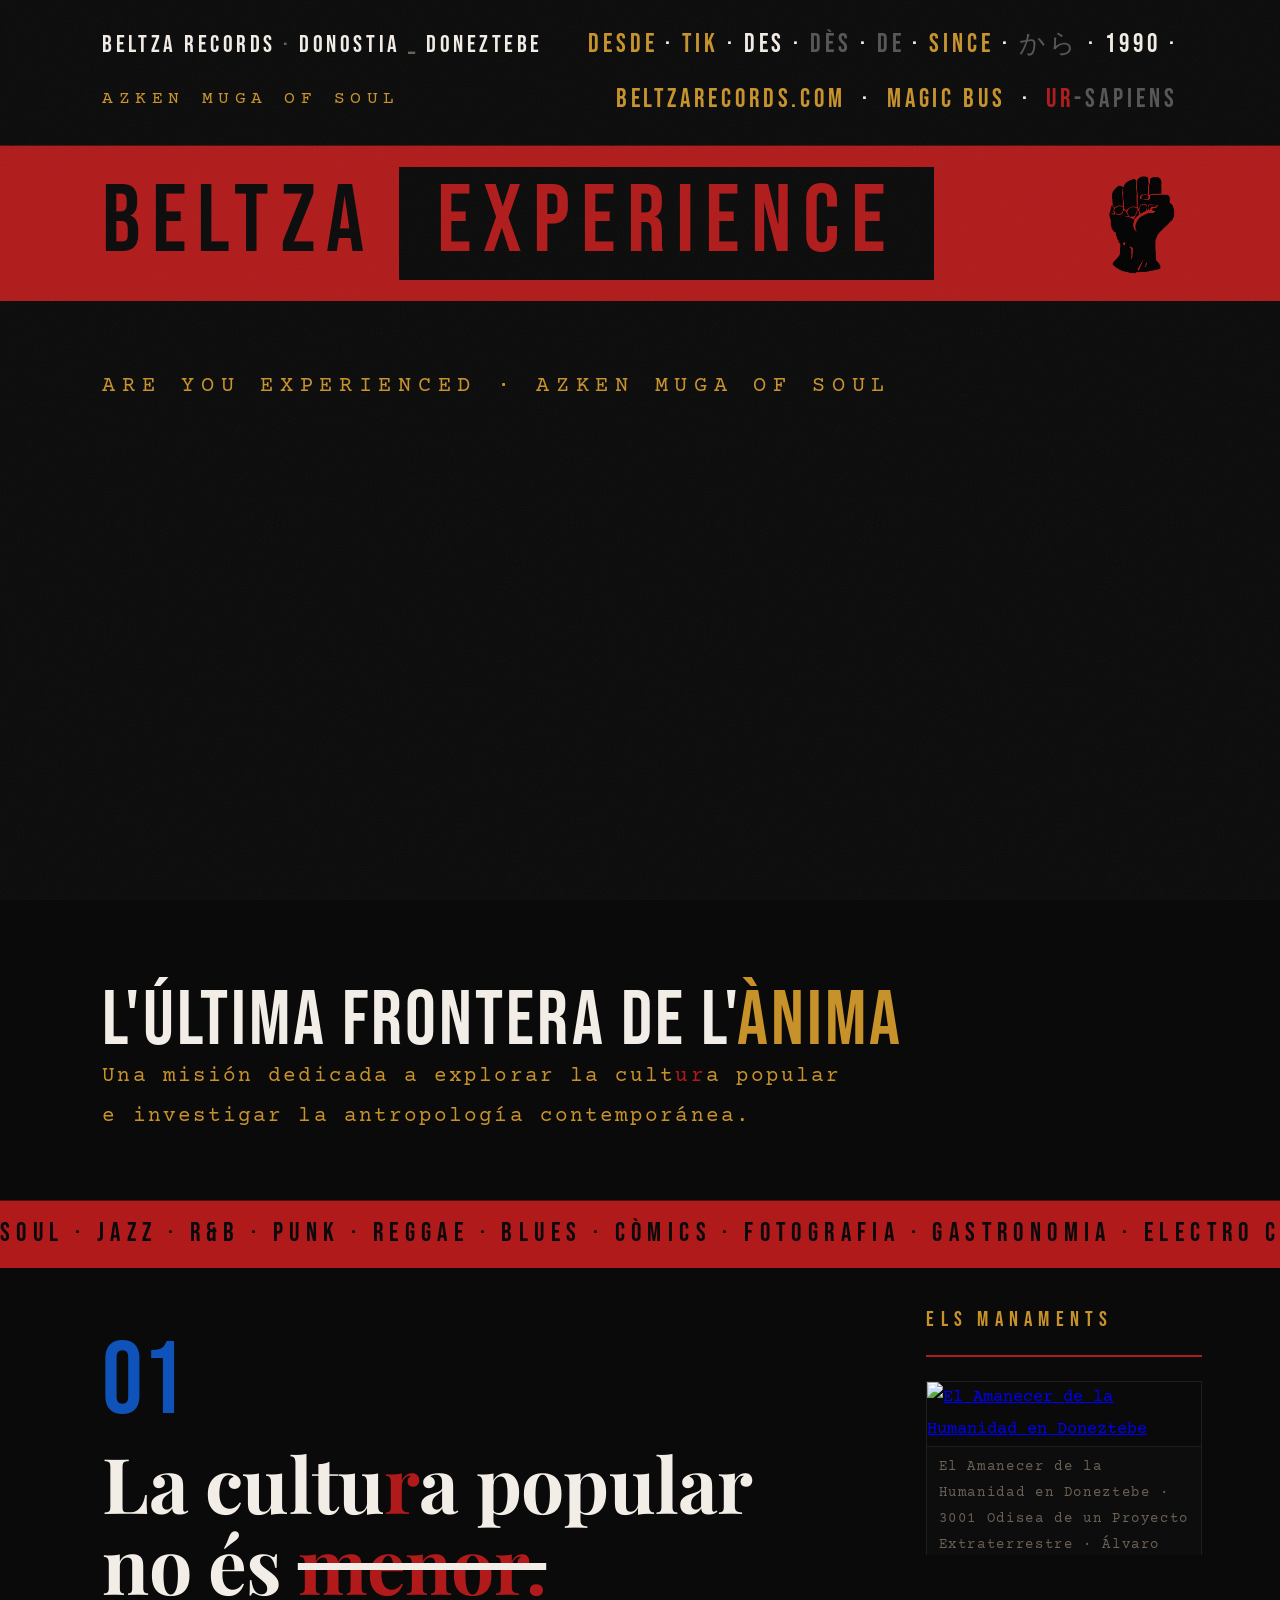
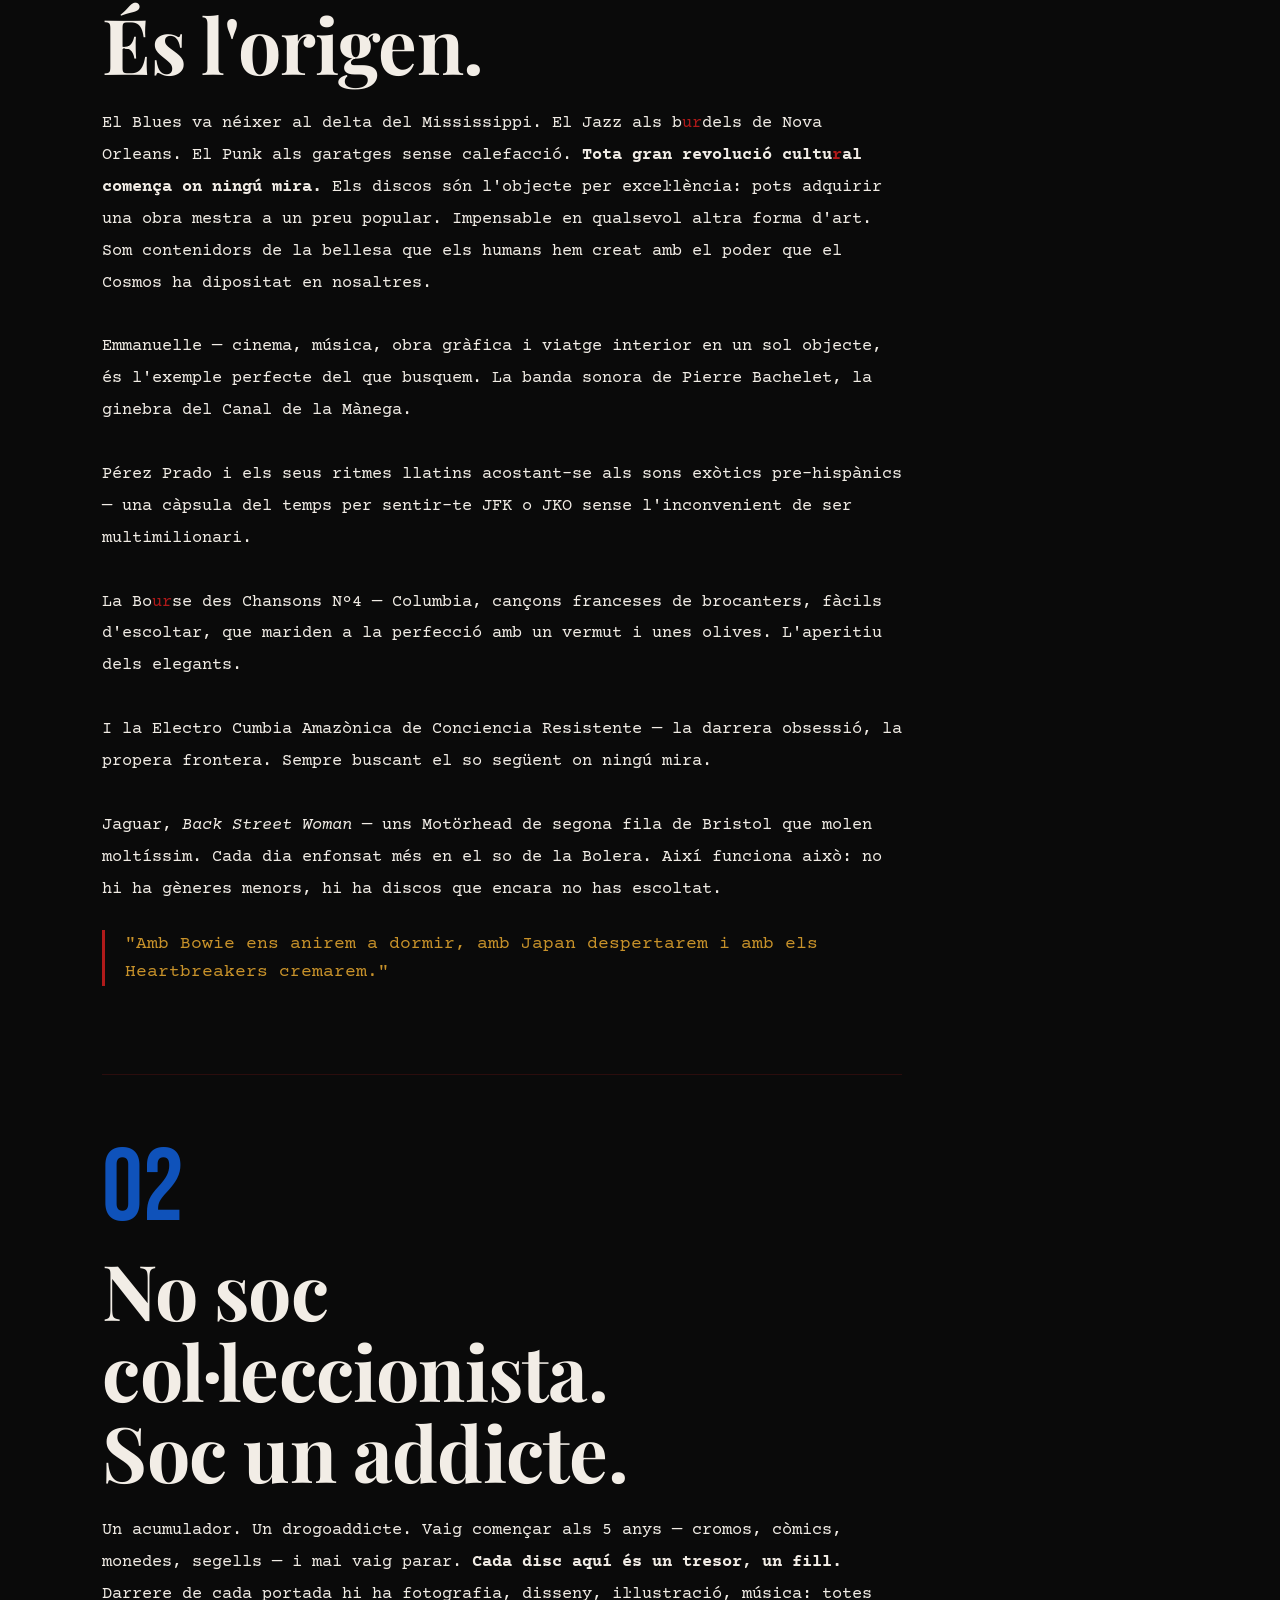
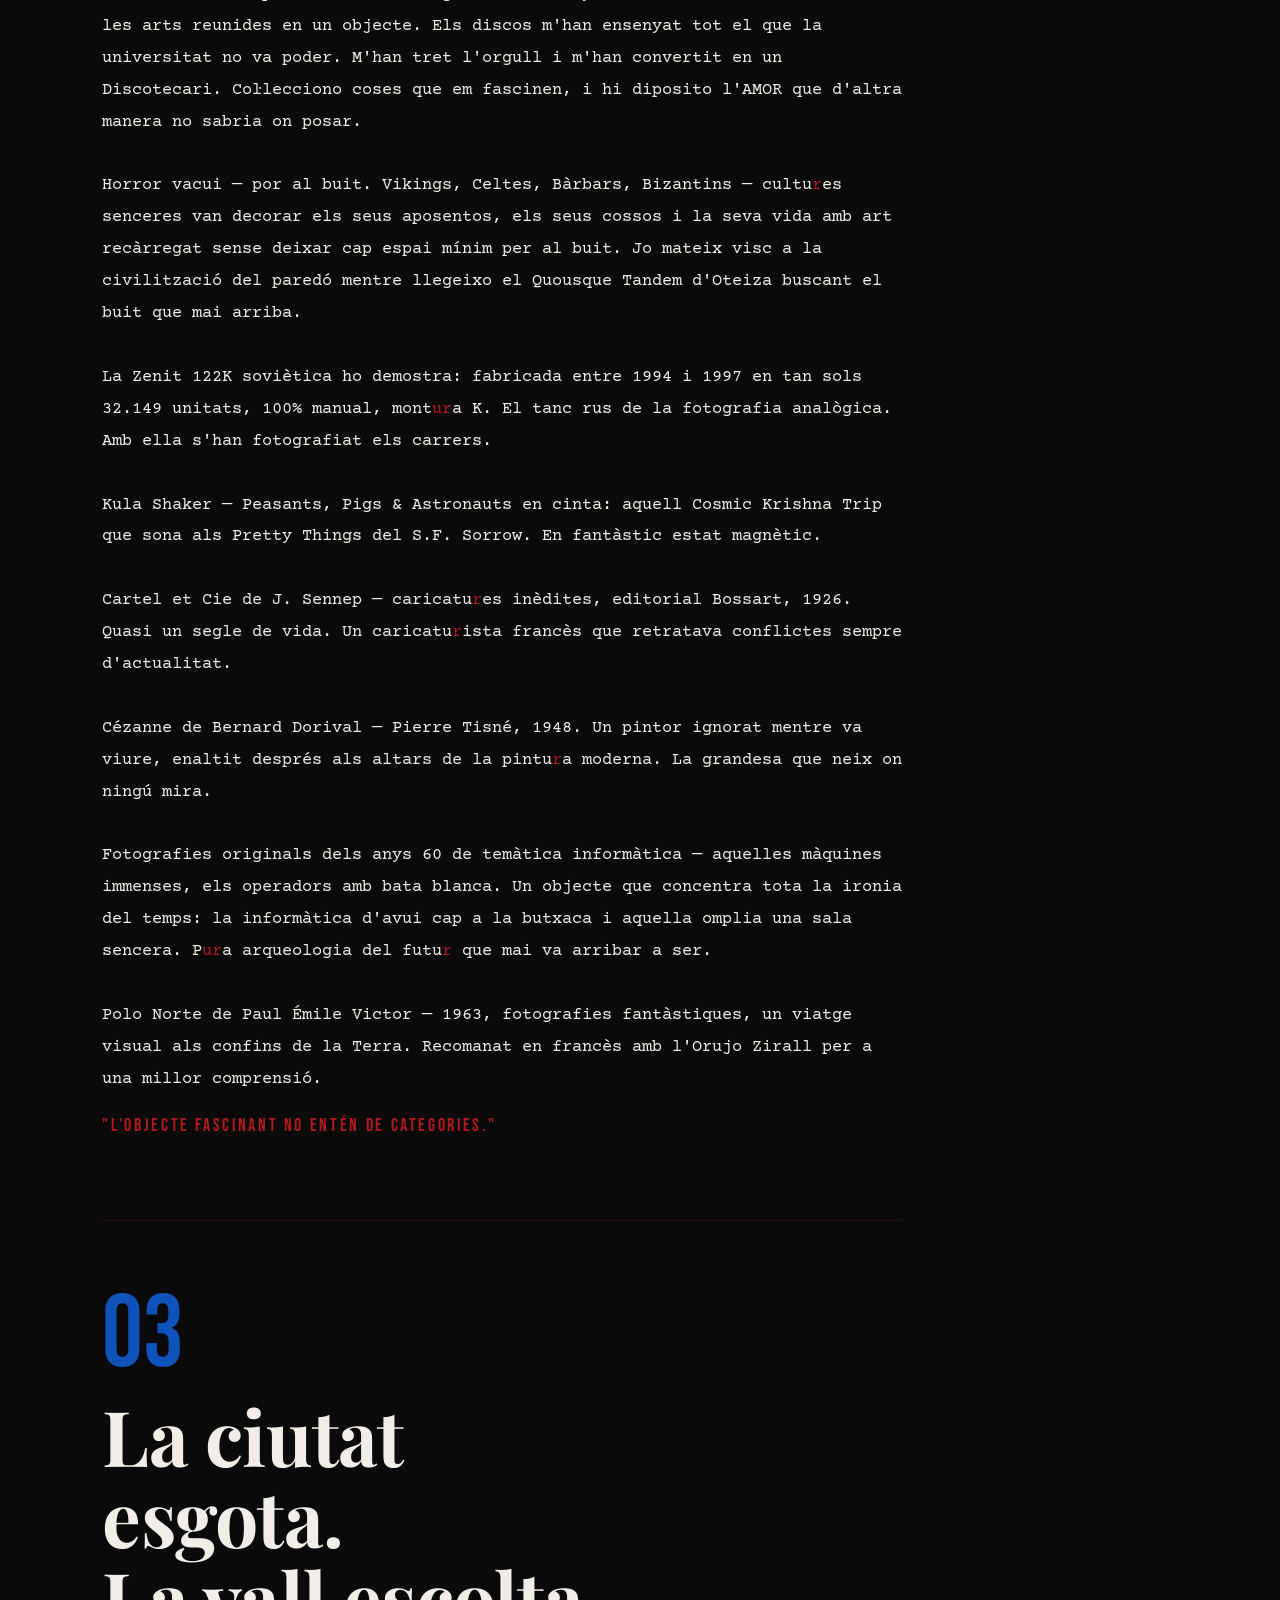
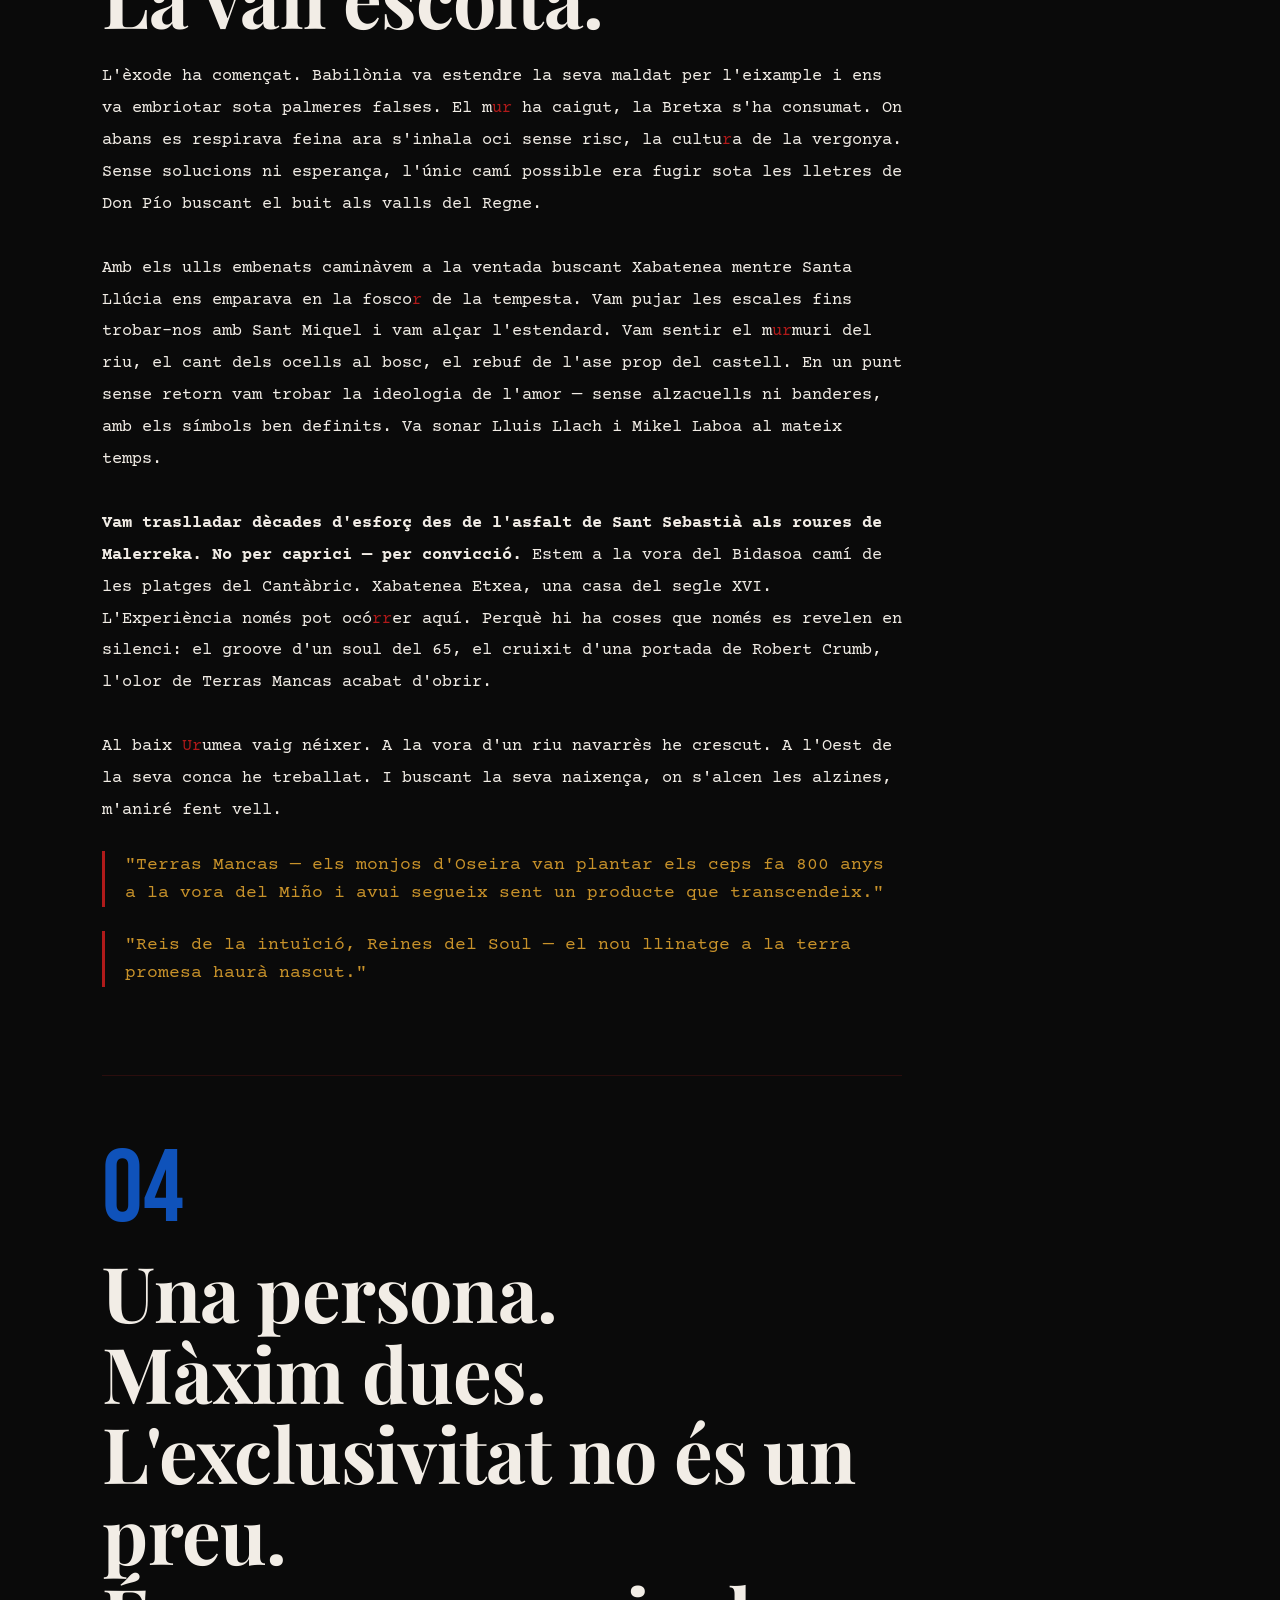
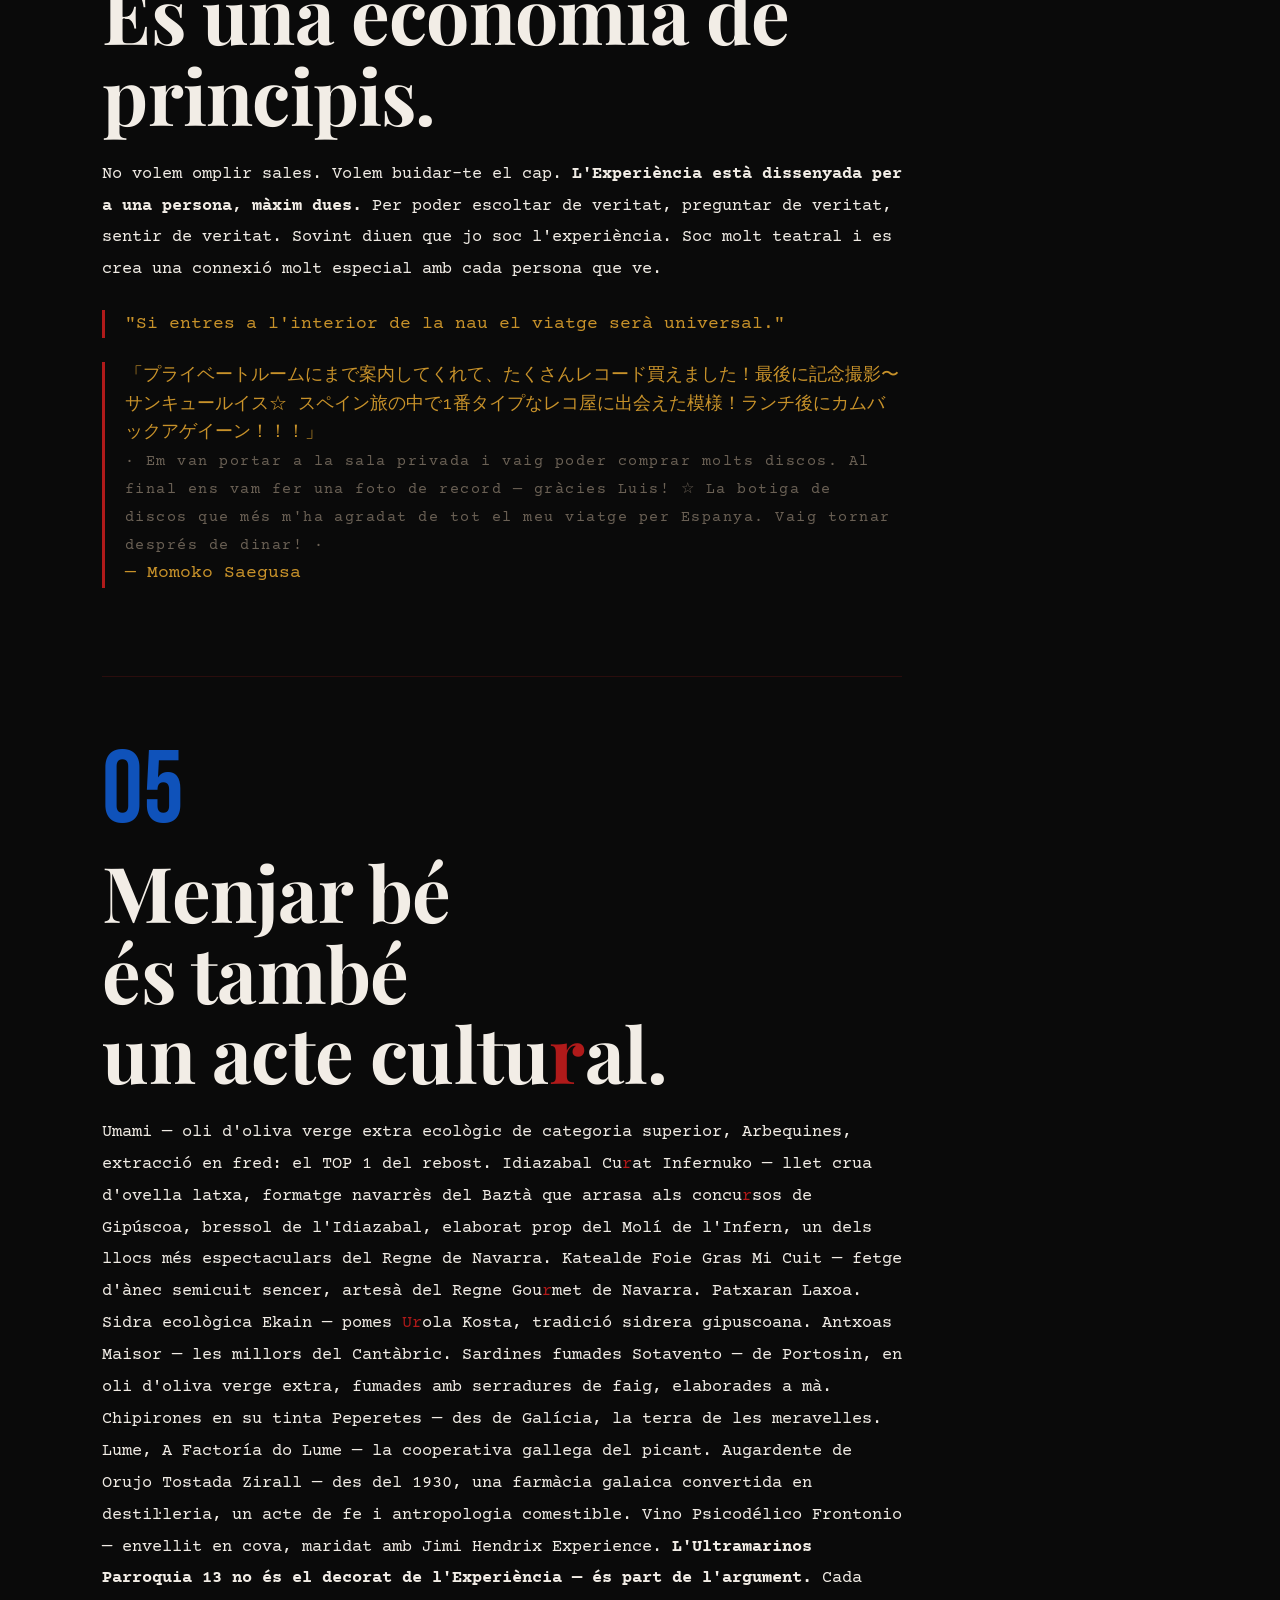
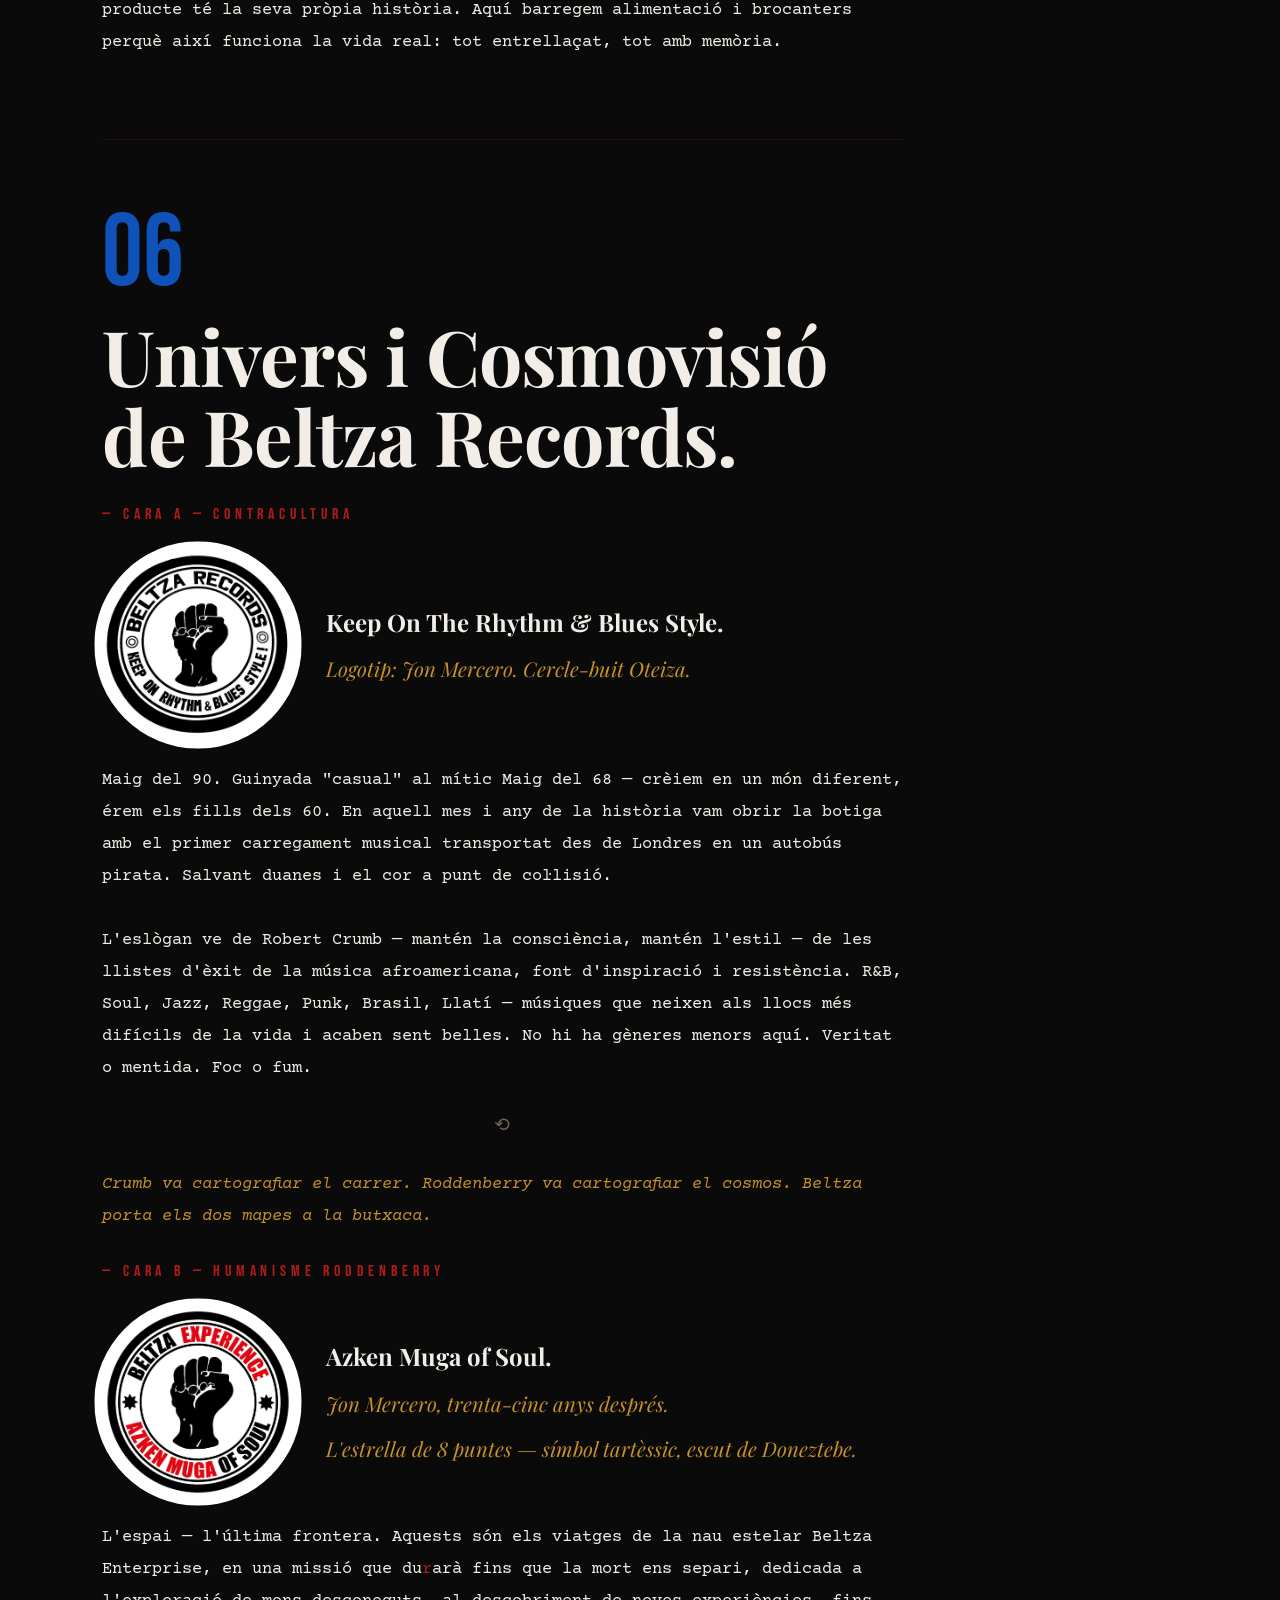
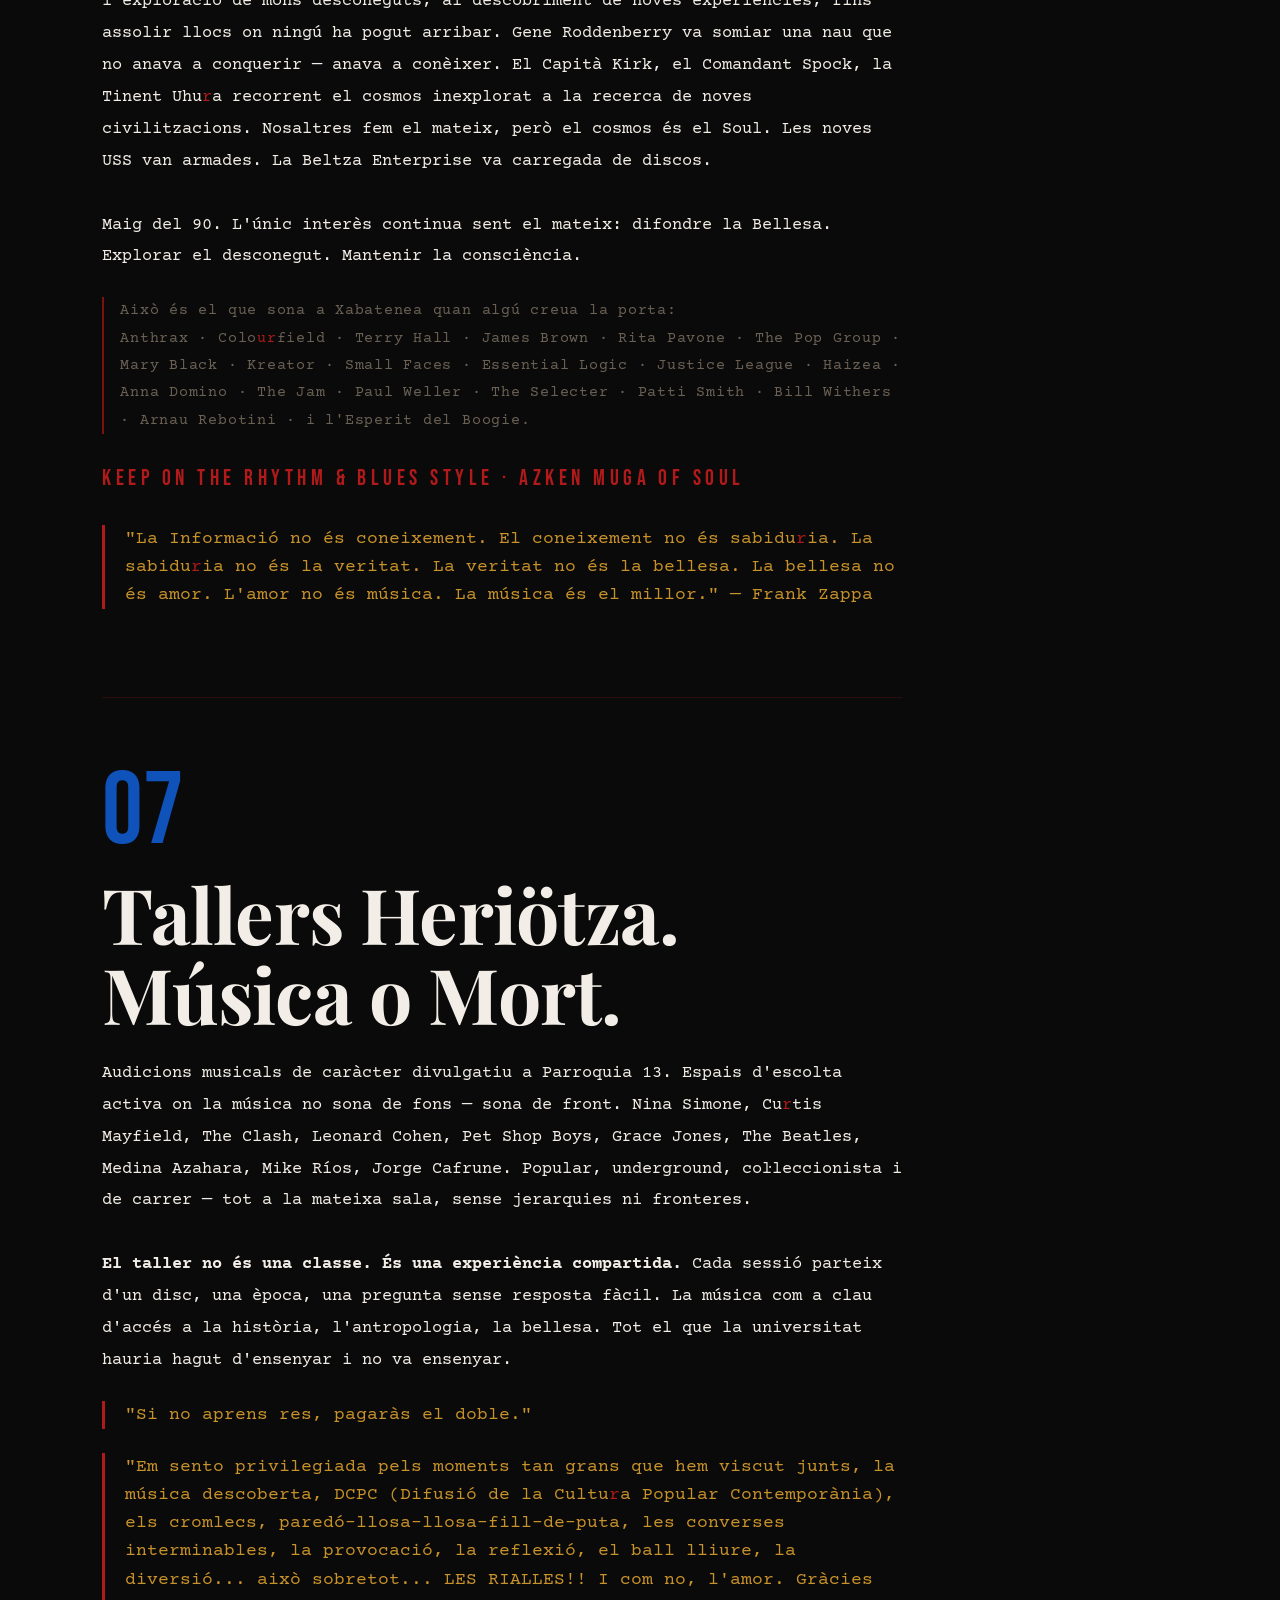
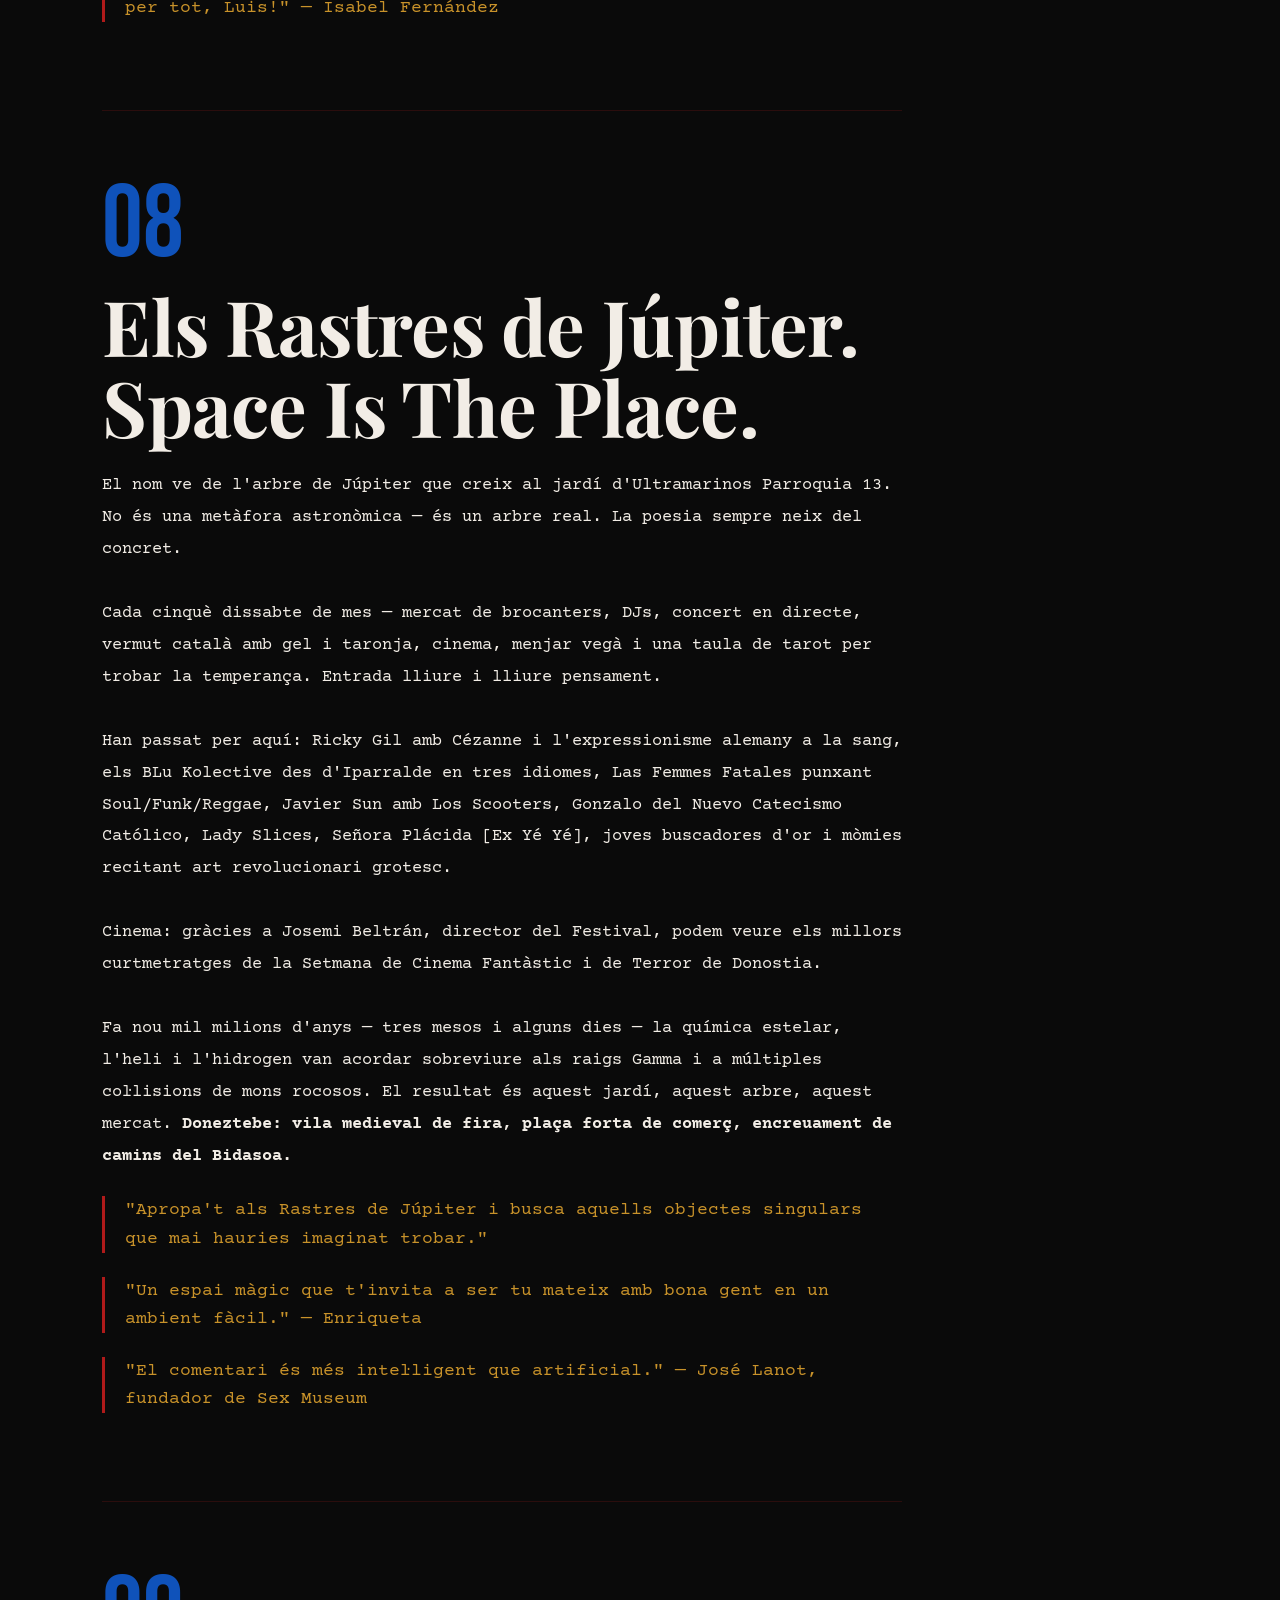
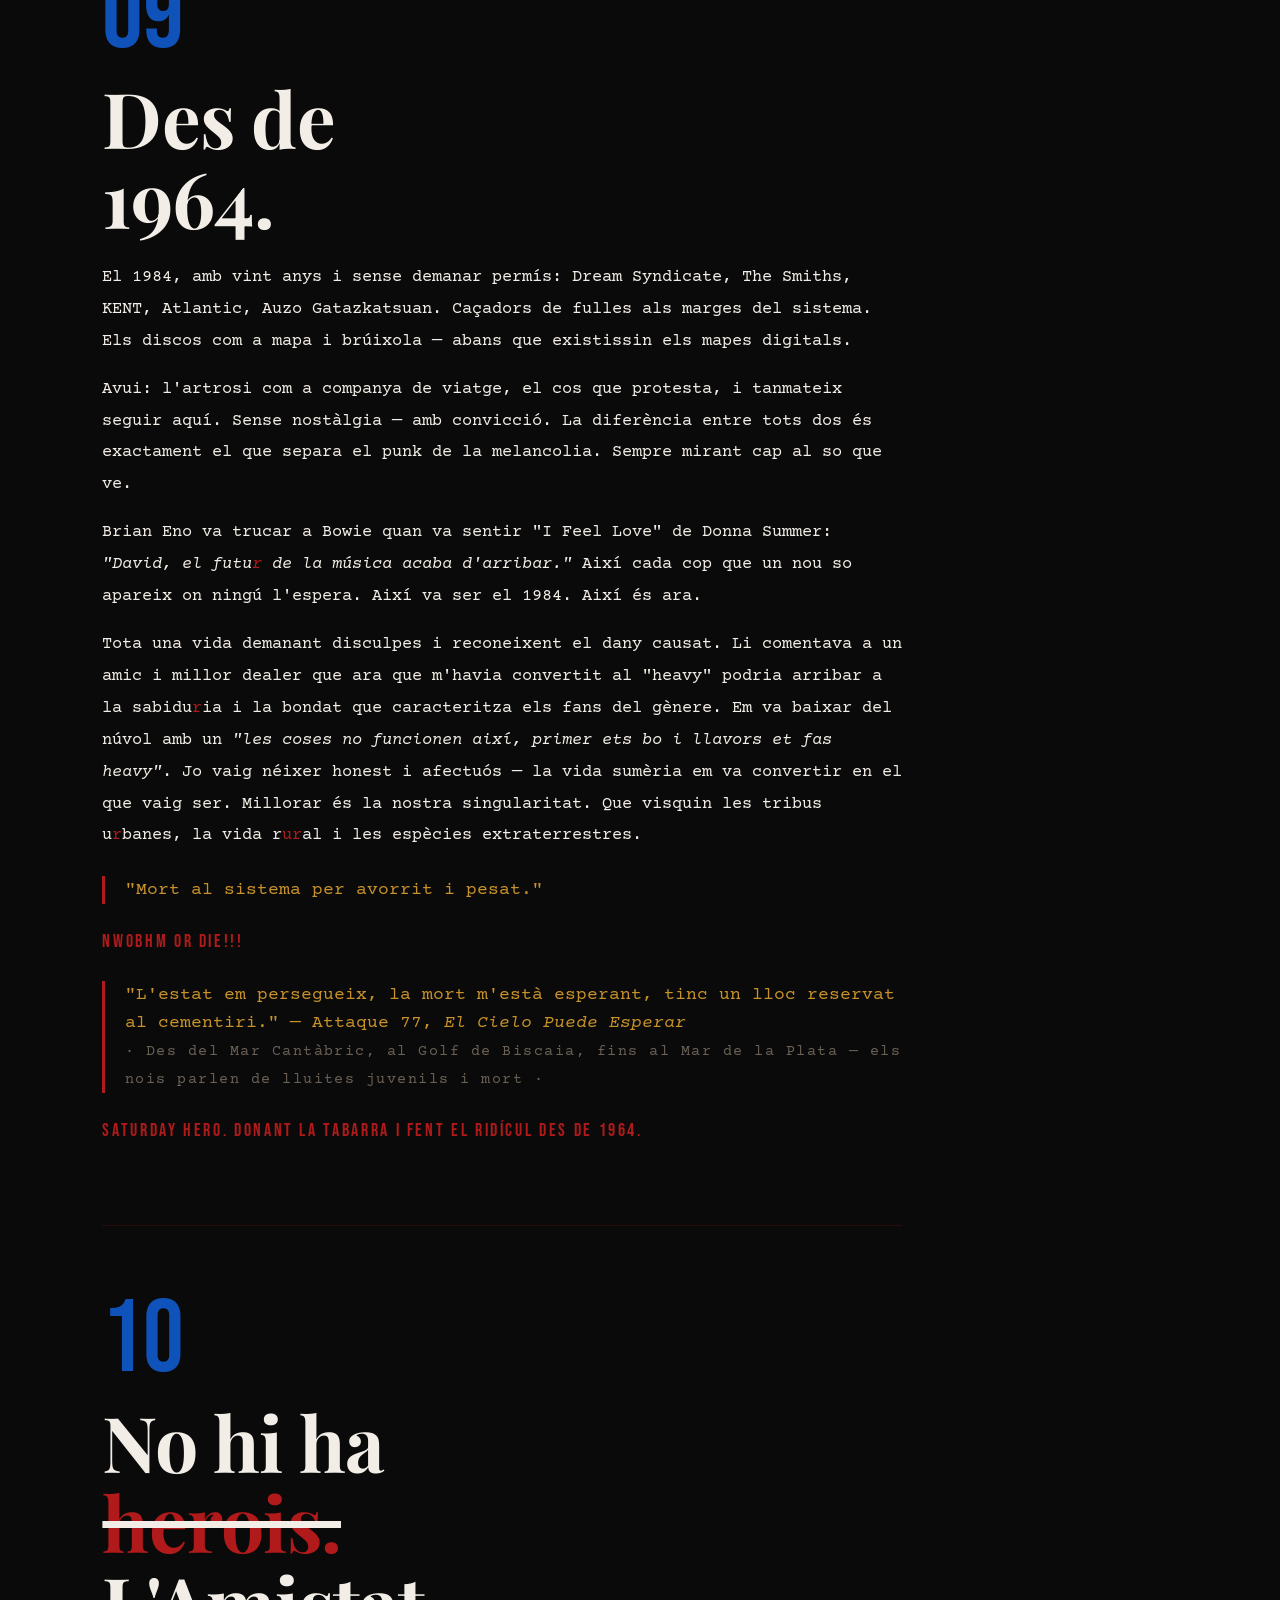
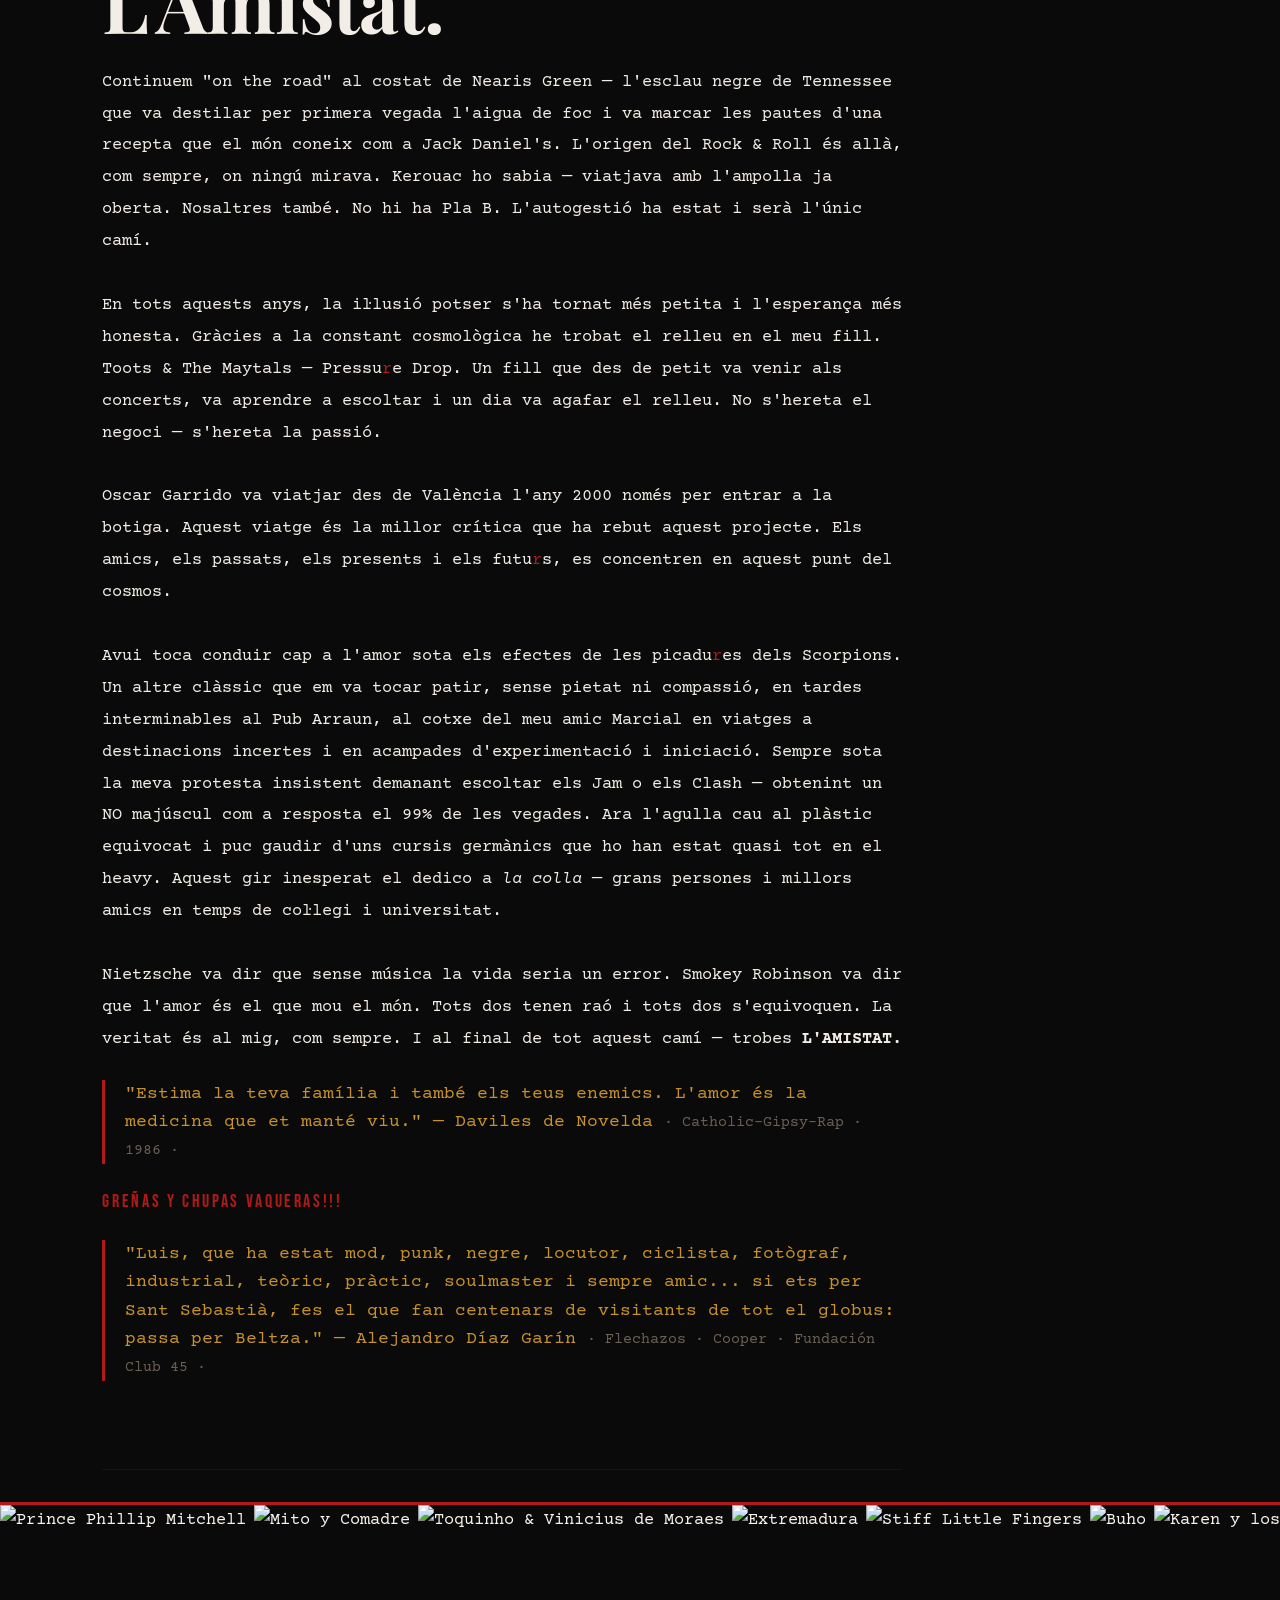
==== manifiesto-ca.html @ 517a1875 "Add files via upload" ====
<!DOCTYPE html>
<html lang="ca">
<head>
<meta charset="UTF-8">
<meta name="viewport" content="width=device-width, initial-scale=1.0">
<meta name="description" content="Beltza Experience — L'última Frontera de l'Ànima. Azken Muga of Soul. Doneztebe, Nafarroa.">
<meta property="og:title" content="BELTZA EXPERIENCE — L'última Frontera de l'Ànima">
<meta property="og:description" content="Una missió dedicada a explorar la cultura popular i investigar l'antropologia contemporània. Azken Muga of Soul.">
<meta property="og:url" content="https://www.beltzarecords.com/beltzaexperience/manifiesto">
<meta property="og:type" content="website">
<title>BELTZA EXPERIENCE — L'ÚLTIMA FRONTERA DE L'ÀNIMA</title>
<link rel="preconnect" href="https://fonts.googleapis.com">
<link rel="preconnect" href="https://fonts.gstatic.com" crossorigin>
<link href="https://fonts.googleapis.com/css2?family=Playfair+Display:ital,wght@0,700;0,900;1,700;1,900&family=Courier+Prime:ital,wght@0,400;0,700;1,400&family=Bebas+Neue&display=swap" rel="stylesheet">
<link rel="icon" type="image/png" href="[data-uri]">
<link rel="stylesheet" href="style.css">
</head><body>

<div class="topband">
  <table style="width:100%; border-collapse:collapse;">
    <tr>
      <td style="font-family:'Bebas Neue',Impact,'Arial Narrow',sans-serif; font-size:clamp(1.07rem,2.25vw,1.47rem); letter-spacing:0.15em; color:var(--white); white-space:nowrap;">BELTZA RECORDS <span style="color:var(--muted);">·</span> DONOSTIA <span style="color:var(--muted);">_</span> DONEZTEBE</td>
      <td style="font-family:'Bebas Neue',Impact,'Arial Narrow',sans-serif; font-size:clamp(1.19rem,2.5vw,1.63rem); letter-spacing:0.15em; text-align:right; white-space:nowrap;"><a href="index.html" style="color:var(--amber); text-decoration:none;">DESDE</a> · <a href="manifiesto-eu.html" style="color:var(--amber); text-decoration:none;">TIK</a> · <span style="color:var(--white);">DES</span> · <span style="color:#555;">DÈS</span> · <span style="color:#555;">DE</span> · <a href="manifiesto-en.html" style="color:var(--amber); text-decoration:none;">SINCE</a> · <span style="color:#555;">から</span> · 1990 · <select class="selector-movil" id="selector-vista" onchange="cambiarVista(this.value)"><option value="texto">VER FOTOS</option><option value="fotos">VER TEXTO</option></select></td>
    </tr>
    <tr>
      <td style="font-size:1.15rem; letter-spacing:0.3em; text-transform:uppercase; color:var(--amber); padding-top:0.3rem;">Azken Muga of Soul</td>
      <td style="font-family:'Bebas Neue',Impact,'Arial Narrow',sans-serif; font-size:clamp(1.19rem,2.5vw,1.63rem); letter-spacing:0.15em; text-align:right; padding-top:0.3rem;"><a href="https://www.beltzarecords.com/beltzaexperience" style="color:var(--amber); text-decoration:none;" target="_blank">beltzarecords.com</a> &nbsp;·&nbsp; <a href="https://beltzaexperience.github.io/magic-bus/" style="color:var(--amber); text-decoration:none;" target="_blank">MAGIC BUS</a> &nbsp;·&nbsp; <span style="color:#555;"><span style="color:var(--red);">UR</span>-SAPIENS</span></td>
    </tr>
  </table>
</div>

<div class="brand-slash brand-slash--top" style="justify-content:space-between; align-items:center; flex-wrap:wrap; gap:0.3rem;">
  <div class="b-beltza">BELTZA</div>
  <div class="b-exp">EXPERIENCE</div>
  <img src="https://beltzaexperience.github.io/Manifiesto-Beltza/beltza-puno.png" alt="Beltza Records" style="height:clamp(3.71rem,8.92vw,6.65rem); width:auto; opacity:1; display:block; margin-left:auto; padding-left:1rem;">
</div>

<section class="hero">
  <p class="hero-eyebrow">Are You Experienced · Azken Muga of Soul</p>
  <div>
    <p class="hero-subtitle">L'última Frontera de l'<span>Ànima</span></p>
    <p class="hero-sub">Una misión dedicada a explorar la cult<span style="color:var(--red);">ur</span>a popular<br>e investigar la antropología contemporánea.</p>
  </div>
</section>

<div class="band" aria-hidden="true">
  <div class="band-inner">
    <span class="band-text">SOUL · JAZZ · R&B · PUNK · REGGAE · BLUES · CÒMICS · FOTOGRAFIA · GASTRONOMIA · ELECTRO CUMBIA AMAZÓNICA · CULTU<span style="color:var(--red);">R</span>A POPULAR · ANTROPOLOGIA · &nbsp;&nbsp;&nbsp;</span>
    <span class="band-text">SOUL · JAZZ · R&B · PUNK · REGGAE · BLUES · CÒMICS · FOTOGRAFIA · GASTRONOMIA · ELECTRO CUMBIA AMAZÓNICA · CULTU<span style="color:var(--red);">R</span>A POPULAR · ANTROPOLOGIA · &nbsp;&nbsp;&nbsp;</span>
  </div>
</div>

<section class="mandamientos">
  <div class="mandamientos-layout">
    <div class="mandamientos-col-texto" id="col-texto">

  <!-- M01 -->
  <div class="mandamiento">
    <div class="m-number">01</div>
    <div class="m-body">
      <h2 class="m-title">La cultu<span style="color:var(--red);">r</span>a popular<br>no és <span class="strike">menor.</span><br><span class="bold">És l'origen.</span></h2>
      <p class="m-text">El Blues va néixer al delta del Mississippi. El Jazz als b<span style="color:var(--red);">ur</span>dels de Nova Orleans. El Punk als garatges sense calefacció. <strong>Tota gran revolució cultu<span style="color:var(--red);">r</span>al comença on ningú mira.</strong> Els discos són l'objecte per excel·lència: pots adquirir una obra mestra a un preu popular. Impensable en qualsevol altra forma d'art. Som contenidors de la bellesa que els humans hem creat amb el poder que el Cosmos ha dipositat en nosaltres.<br><br>
      Emmanuelle — cinema, música, obra gràfica i viatge interior en un sol objecte, és l'exemple perfecte del que busquem. La banda sonora de Pierre Bachelet, la ginebra del Canal de la Mànega.<br><br>
      Pérez Prado i els seus ritmes llatins acostant-se als sons exòtics pre-hispànics — una càpsula del temps per sentir-te JFK o JKO sense l'inconvenient de ser multimilionari.<br><br>
      La Bo<span style="color:var(--red);">ur</span>se des Chansons Nº4 — Columbia, cançons franceses de brocanters, fàcils d'escoltar, que mariden a la perfecció amb un vermut i unes olives. L'aperitiu dels elegants.<br><br>
      I la Electro Cumbia Amazònica de Conciencia Resistente — la darrera obsessió, la propera frontera. Sempre buscant el so següent on ningú mira.<br><br>
      Jaguar, <em>Back Street Woman</em> — uns Motörhead de segona fila de Bristol que molen moltíssim. Cada dia enfonsat més en el so de la Bolera. Així funciona això: no hi ha gèneres menors, hi ha discos que encara no has escoltat.</p>
      <p class="m-quote">"Amb Bowie ens anirem a dormir, amb Japan despertarem i amb els Heartbreakers cremarem."</p>
    </div>
  </div>

  <!-- M02 -->
  <div class="mandamiento">
    <div class="m-number">02</div>
    <div class="m-body">
      <h2 class="m-title">No soc<br>col·leccionista.<br><span class="bold">Soc un addicte.</span></h2>
      <p class="m-text">Un acumulador. Un drogoaddicte. Vaig començar als 5 anys — cromos, còmics, monedes, segells — i mai vaig parar. <strong>Cada disc aquí és un tresor, un fill.</strong> Darrere de cada portada hi ha fotografia, disseny, il·lustració, música: totes les arts reunides en un objecte. Els discos m'han ensenyat tot el que la universitat no va poder. M'han tret l'orgull i m'han convertit en un Discotecari. Col·lecciono coses que em fascinen, i hi diposito l'AMOR que d'altra manera no sabria on posar.<br><br>
      Horror vacui — por al buit. Vikings, Celtes, Bàrbars, Bizantins — cultu<span style="color:var(--red);">r</span>es senceres van decorar els seus aposentos, els seus cossos i la seva vida amb art recàrregat sense deixar cap espai mínim per al buit. Jo mateix visc a la civilització del paredó mentre llegeixo el Quousque Tandem d'Oteiza buscant el buit que mai arriba.<br><br>
      La Zenit 122K soviètica ho demostra: fabricada entre 1994 i 1997 en tan sols 32.149 unitats, 100% manual, mont<span style="color:var(--red);">ur</span>a K. El tanc rus de la fotografia analògica. Amb ella s'han fotografiat els carrers.<br><br>
      Kula Shaker — Peasants, Pigs &amp; Astronauts en cinta: aquell Cosmic Krishna Trip que sona als Pretty Things del S.F. Sorrow. En fantàstic estat magnètic.<br><br>
      Cartel et Cie de J. Sennep — caricatu<span style="color:var(--red);">r</span>es inèdites, editorial Bossart, 1926. Quasi un segle de vida. Un caricatu<span style="color:var(--red);">r</span>ista francès que retratava conflictes sempre d'actualitat.<br><br>
      Cézanne de Bernard Dorival — Pierre Tisné, 1948. Un pintor ignorat mentre va viure, enaltit després als altars de la pintu<span style="color:var(--red);">r</span>a moderna. La grandesa que neix on ningú mira.<br><br>
      Fotografies originals dels anys 60 de temàtica informàtica — aquelles màquines immenses, els operadors amb bata blanca. Un objecte que concentra tota la ironia del temps: la informàtica d'avui cap a la butxaca i aquella omplia una sala sencera. P<span style="color:var(--red);">ur</span>a arqueologia del futu<span style="color:var(--red);">r</span> que mai va arribar a ser.<br><br>
      Polo Norte de Paul Émile Victor — 1963, fotografies fantàstiques, un viatge visual als confins de la Terra. Recomanat en francès amb l'Orujo Zirall per a una millor comprensió.</p>
      <p class="m-quote--white">"L'objecte fascinant no entén de categories."</p>
    </div>
  </div>

  <!-- M03 -->
  <div class="mandamiento">
    <div class="m-number">03</div>
    <div class="m-body">
      <h2 class="m-title">La ciutat<br>esgota.<br><span class="bold">La vall escolta.</span></h2>
      <p class="m-text">L'èxode ha començat. Babilònia va estendre la seva maldat per l'eixample i ens va embriotar sota palmeres falses. El m<span style="color:var(--red);">ur</span> ha caigut, la Bretxa s'ha consumat. On abans es respirava feina ara s'inhala oci sense risc, la cultu<span style="color:var(--red);">r</span>a de la vergonya. Sense solucions ni esperança, l'únic camí possible era fugir sota les lletres de Don Pío buscant el buit als valls del Regne.<br><br>
      Amb els ulls embenats caminàvem a la ventada buscant Xabatenea mentre Santa Llúcia ens emparava en la fosco<span style="color:var(--red);">r</span> de la tempesta. Vam pujar les escales fins trobar-nos amb Sant Miquel i vam alçar l'estendard. Vam sentir el m<span style="color:var(--red);">ur</span>muri del riu, el cant dels ocells al bosc, el rebuf de l'ase prop del castell. En un punt sense retorn vam trobar la ideologia de l'amor — sense alzacuells ni banderes, amb els símbols ben definits. Va sonar Lluis Llach i Mikel Laboa al mateix temps.<br><br>
      <strong>Vam traslladar dècades d'esforç des de l'asfalt de Sant Sebastià als roures de Malerreka. No per caprici — per convicció.</strong> Estem a la vora del Bidasoa camí de les platges del Cantàbric. Xabatenea Etxea, una casa del segle XVI. L'Experiència només pot ocó<span style="color:var(--red);">rr</span>er aquí. Perquè hi ha coses que només es revelen en silenci: el groove d'un soul del 65, el cruixit d'una portada de Robert Crumb, l'olor de Terras Mancas acabat d'obrir.<br><br>
      Al baix <span style="color:var(--red);">Ur</span>umea vaig néixer. A la vora d'un riu navarrès he crescut. A l'Oest de la seva conca he treballat. I buscant la seva naixença, on s'alcen les alzines, m'aniré fent vell.</p>
      <p class="m-quote">"Terras Mancas — els monjos d'Oseira van plantar els ceps fa 800 anys a la vora del Miño i avui segueix sent un producte que transcendeix."</p>
      <p class="m-quote">"Reis de la intuïció, Reines del Soul — el nou llinatge a la terra promesa haurà nascut."</p>
    </div>
  </div>

  <!-- M04 -->
  <div class="mandamiento">
    <div class="m-number">04</div>
    <div class="m-body">
      <h2 class="m-title">Una persona.<br>Màxim dues.<br><span class="bold">L'exclusivitat no és un preu.</span><br><span class="bold">És una economia de principis.</span></h2>
      <p class="m-text">No volem omplir sales. Volem buidar-te el cap. <strong>L'Experiència està dissenyada per a una persona, màxim dues.</strong> Per poder escoltar de veritat, preguntar de veritat, sentir de veritat. Sovint diuen que jo soc l'experiència. Soc molt teatral i es crea una connexió molt especial amb cada persona que ve.</p>
      <p class="m-quote">"Si entres a l'interior de la nau el viatge serà universal."</p>
      <p class="m-quote">「プライベートルームにまで案内してくれて、たくさんレコード買えました！最後に記念撮影〜サンキュールイス☆ スペイン旅の中で1番タイプなレコ屋に出会えた模様！ランチ後にカムバックアゲイーン！！！」<br><span style="font-size:0.85em; color:var(--muted); letter-spacing:0.1em;">· Em van portar a la sala privada i vaig poder comprar molts discos. Al final ens vam fer una foto de record — gràcies Luis! ☆ La botiga de discos que més m'ha agradat de tot el meu viatge per Espanya. Vaig tornar després de dinar! ·</span><br>— Momoko Saegusa</p>
    </div>
  </div>

  <!-- M05 -->
  <div class="mandamiento">
    <div class="m-number">05</div>
    <div class="m-body">
      <h2 class="m-title">Menjar bé<br>és també<br><span class="bold">un acte cultu<span style="color:var(--red);">r</span>al.</span></h2>
      <p class="m-text">Umami — oli d'oliva verge extra ecològic de categoria superior, Arbequines, extracció en fred: el TOP 1 del rebost. Idiazabal Cu<span style="color:var(--red);">r</span>at Infernuko — llet crua d'ovella latxa, formatge navarrès del Baztà que arrasa als concu<span style="color:var(--red);">r</span>sos de Gipúscoa, bressol de l'Idiazabal, elaborat prop del Molí de l'Infern, un dels llocs més espectaculars del Regne de Navarra. Katealde Foie Gras Mi Cuit — fetge d'ànec semicuit sencer, artesà del Regne Gou<span style="color:var(--red);">r</span>met de Navarra. Patxaran Laxoa. Sidra ecològica Ekain — pomes <span style="color:var(--red);">Ur</span>ola Kosta, tradició sidrera gipuscoana. Antxoas Maisor — les millors del Cantàbric. Sardines fumades Sotavento — de Portosin, en oli d'oliva verge extra, fumades amb serradures de faig, elaborades a mà. Chipirones en su tinta Peperetes — des de Galícia, la terra de les meravelles. Lume, A Factoría do Lume — la cooperativa gallega del picant. Augardente de Orujo Tostada Zirall — des del 1930, una farmàcia galaica convertida en destil·leria, un acte de fe i antropologia comestible. Vino Psicodélico Frontonio — envellit en cova, maridat amb Jimi Hendrix Experience. <strong>L'Ultramarinos Parroquia 13 no és el decorat de l'Experiència — és part de l'argument.</strong> Cada producte té la seva pròpia història. Aquí barregem alimentació i brocanters perquè així funciona la vida real: tot entrellaçat, tot amb memòria.</p>
    </div>
  </div>

  <!-- M06 -->
  <div class="mandamiento">
    <div class="m-number">06</div>
    <div class="m-body">
      <h2 class="m-title">Univers i Cosmovisió<br><span class="bold">de Beltza Records.</span></h2>
      <div class="m-cara">— Cara A — Contracultu<span style="color:var(--red);">r</span>a</div>
      <div style="display:flex; align-items:center; gap:2rem; margin:1.2rem 0 1.5rem 0;">
        <img src="https://beltzaexperience.github.io/Manifiesto-Beltza/logo-beltzarecords.jpg" alt="Beltza Records" style="width:clamp(8rem,15vw,12rem); height:clamp(8rem,15vw,12rem); flex-shrink:0; border-radius:50%; object-fit:cover; object-position:center; transform:scale(1.08);">
        <h3 style="font-family:'Playfair Display',Georgia,serif; font-size:clamp(1.1rem,2vw,1.5rem); font-weight:700; color:var(--white); margin:0;">Keep On The Rhythm &amp; Blues Style.<br><span style="font-size:0.85em; font-weight:400; color:var(--amber); font-style:italic;">Logotip: Jon Mercero. Cercle-buit Oteiza.</span></h3>
      </div>
      <p class="m-text">Maig del 90. Guinyada "casual" al mític Maig del 68 — crèiem en un món diferent, érem els fills dels 60. En aquell mes i any de la història vam obrir la botiga amb el primer carregament musical transportat des de Londres en un autobús pirata. Salvant duanes i el cor a punt de col·lisió.<br><br>
      L'eslògan ve de Robert Crumb — mantén la consciència, mantén l'estil — de les llistes d'èxit de la música afroamericana, font d'inspiració i resistència. R&amp;B, Soul, Jazz, Reggae, Punk, Brasil, Llatí — músiques que neixen als llocs més difícils de la vida i acaben sent belles. No hi ha gèneres menors aquí. Veritat o mentida. Foc o fum.</p>
      <div style="text-align:center; color:var(--muted); font-size:1.2rem; margin:1.5rem 0;">⟲</div>
      <p class="m-text" style="color:var(--amber); font-style:italic; margin-bottom:1.5rem;">Crumb va cartografiar el carrer. Roddenberry va cartografiar el cosmos. Beltza porta els dos mapes a la butxaca.</p>
      <div class="m-cara">— Cara B — Humanisme Roddenberry</div>
      <div style="display:flex; align-items:center; gap:2rem; margin:1.2rem 0 1.5rem 0;">
        <img src="https://beltzaexperience.github.io/Manifiesto-Beltza/logo-beltzaexperience.jpg" alt="Beltza Experience" style="width:clamp(8rem,15vw,12rem); height:clamp(8rem,15vw,12rem); flex-shrink:0; border-radius:50%; object-fit:cover; object-position:center; transform:scale(1.08);">
        <h3 style="font-family:'Playfair Display',Georgia,serif; font-size:clamp(1.1rem,2vw,1.5rem); font-weight:700; color:var(--white); margin:0;">Azken Muga of Soul.<br><span style="font-size:0.85em; font-weight:400; color:var(--amber); font-style:italic;">Jon Mercero, trenta-cinc anys després.<br>L'estrella de 8 puntes — símbol tartèssic, escut de Doneztebe.</span></h3>
      </div>
      <p class="m-text">L'espai — l'última frontera. Aquests són els viatges de la nau estelar Beltza Enterprise, en una missió que du<span style="color:var(--red);">r</span>arà fins que la mort ens separi, dedicada a l'exploració de mons desconeguts, al descobriment de noves experiències, fins assolir llocs on ningú ha pogut arribar. Gene Roddenberry va somiar una nau que no anava a conquerir — anava a conèixer. El Capità Kirk, el Comandant Spock, la Tinent Uhu<span style="color:var(--red);">r</span>a recorrent el cosmos inexplorat a la recerca de noves civilitzacions. Nosaltres fem el mateix, però el cosmos és el Soul. Les noves USS van armades. La Beltza Enterprise va carregada de discos.<br><br>
      Maig del 90. L'únic interès continua sent el mateix: difondre la Bellesa. Explorar el desconegut. Mantenir la consciència.</p>
      <div class="m-artistas">
        Això és el que sona a Xabatenea quan algú creua la porta:<br>
        Anthrax · Colo<span style="color:var(--red);">ur</span>field · Terry Hall · James Brown · Rita Pavone · The Pop Group · Mary Black · Kreator · Small Faces · Essential Logic · Justice League · Haizea · Anna Domino · The Jam · Paul Weller · The Selecter · Patti Smith · Bill Withers · Arnau Rebotini · i l'Esperit del Boogie.
      </div>
      <div class="m-eslogan">KEEP ON THE RHYTHM &amp; BLUES STYLE · AZKEN MUGA OF SOUL</div>
      <p class="m-quote">"La Informació no és coneixement. El coneixement no és sabidu<span style="color:var(--red);">r</span>ia. La sabidu<span style="color:var(--red);">r</span>ia no és la veritat. La veritat no és la bellesa. La bellesa no és amor. L'amor no és música. La música és el millor." — Frank Zappa</p>
    </div>
  </div>

  <!-- M07 -->
  <div class="mandamiento">
    <div class="m-number">07</div>
    <div class="m-body">
      <h2 class="m-title">Tallers Heriötza.<br><span class="bold">Música o Mort.</span></h2>
      <p class="m-text">Audicions musicals de caràcter divulgatiu a Parroquia 13. Espais d'escolta activa on la música no sona de fons — sona de front. Nina Simone, Cu<span style="color:var(--red);">r</span>tis Mayfield, The Clash, Leonard Cohen, Pet Shop Boys, Grace Jones, The Beatles, Medina Azahara, Mike Ríos, Jorge Cafrune. Popular, underground, col·leccionista i de carrer — tot a la mateixa sala, sense jerarquies ni fronteres.<br><br>
      <strong>El taller no és una classe. És una experiència compartida.</strong> Cada sessió parteix d'un disc, una època, una pregunta sense resposta fàcil. La música com a clau d'accés a la història, l'antropologia, la bellesa. Tot el que la universitat hauria hagut d'ensenyar i no va ensenyar.</p>
      <p class="m-quote">"Si no aprens res, pagaràs el doble."</p>
      <p class="m-quote">"Em sento privilegiada pels moments tan grans que hem viscut junts, la música descoberta, DCPC (Difusió de la Cultu<span style="color:var(--red);">r</span>a Popular Contemporània), els cromlecs, paredó-llosa-llosa-fill-de-puta, les converses interminables, la provocació, la reflexió, el ball lliure, la diversió... això sobretot... LES RIALLES!! I com no, l'amor. Gràcies per tot, Luis!" — Isabel Fernández</p>
    </div>
  </div>

  <!-- M08 -->
  <div class="mandamiento">
    <div class="m-number">08</div>
    <div class="m-body">
      <h2 class="m-title">Els Rastres de Júpiter.<br><span class="bold">Space Is The Place.</span></h2>
      <p class="m-text">El nom ve de l'arbre de Júpiter que creix al jardí d'Ultramarinos Parroquia 13. No és una metàfora astronòmica — és un arbre real. La poesia sempre neix del concret.<br><br>
      Cada cinquè dissabte de mes — mercat de brocanters, DJs, concert en directe, vermut català amb gel i taronja, cinema, menjar vegà i una taula de tarot per trobar la temperança. Entrada lliure i lliure pensament.<br><br>
      Han passat per aquí: Ricky Gil amb Cézanne i l'expressionisme alemany a la sang, els BLu Kolective des d'Iparralde en tres idiomes, Las Femmes Fatales punxant Soul/Funk/Reggae, Javier Sun amb Los Scooters, Gonzalo del Nuevo Catecismo Católico, Lady Slices, Señora Plácida [Ex Yé Yé], joves buscadores d'or i mòmies recitant art revolucionari grotesc.<br><br>
      Cinema: gràcies a Josemi Beltrán, director del Festival, podem veure els millors curtmetratges de la Setmana de Cinema Fantàstic i de Terror de Donostia.<br><br>
      Fa nou mil milions d'anys — tres mesos i alguns dies — la química estelar, l'heli i l'hidrogen van acordar sobreviure als raigs Gamma i a múltiples col·lisions de mons rocosos. El resultat és aquest jardí, aquest arbre, aquest mercat. <strong>Doneztebe: vila medieval de fira, plaça forta de comerç, encreuament de camins del Bidasoa.</strong></p>
      <p class="m-quote">"Apropa't als Rastres de Júpiter i busca aquells objectes singulars que mai hauries imaginat trobar."</p>
      <p class="m-quote">"Un espai màgic que t'invita a ser tu mateix amb bona gent en un ambient fàcil." — Enriqueta</p>
      <p class="m-quote">"El comentari és més intel·ligent que artificial." — José Lanot, fundador de Sex Museum</p>
    </div>
  </div>

  <!-- M09 -->
  <div class="mandamiento">
    <div class="m-number">09</div>
    <div class="m-body">
      <h2 class="m-title">Des de<br><span class="bold">1964.</span></h2>
      <p class="m-text">El 1984, amb vint anys i sense demanar permís: Dream Syndicate, The Smiths, KENT, Atlantic, Auzo Gatazkatsuan. Caçadors de fulles als marges del sistema. Els discos com a mapa i brúixola — abans que existissin els mapes digitals.</p>
      <p class="m-text" style="margin-top:1rem;">Avui: l'artrosi com a companya de viatge, el cos que protesta, i tanmateix seguir aquí. Sense nostàlgia — amb convicció. La diferència entre tots dos és exactament el que separa el punk de la melancolia. Sempre mirant cap al so que ve.</p>
      <p class="m-text" style="margin-top:1rem;">Brian Eno va trucar a Bowie quan va sentir "I Feel Love" de Donna Summer: <em>"David, el futu<span style="color:var(--red);">r</span> de la música acaba d'arribar."</em> Així cada cop que un nou so apareix on ningú l'espera. Així va ser el 1984. Així és ara.</p>
      <p class="m-text" style="margin-top:1rem;">Tota una vida demanant disculpes i reconeixent el dany causat. Li comentava a un amic i millor dealer que ara que m'havia convertit al "heavy" podria arribar a la sabidu<span style="color:var(--red);">r</span>ia i la bondat que caracteritza els fans del gènere. Em va baixar del núvol amb un <em>"les coses no funcionen així, primer ets bo i llavors et fas heavy"</em>. Jo vaig néixer honest i afectuós — la vida sumèria em va convertir en el que vaig ser. Millorar és la nostra singularitat. Que visquin les tribus u<span style="color:var(--red);">r</span>banes, la vida r<span style="color:var(--red);">ur</span>al i les espècies extraterrestres.</p>
      <p class="m-quote">"Mort al sistema per avorrit i pesat."</p>
      <p class="m-quote--white">NWOBHM OR DIE!!!</p>
      <p class="m-quote">"L'estat em persegueix, la mort m'està esperant, tinc un lloc reservat al cementiri." — Attaque 77, <em>El Cielo Puede Esperar</em><br><span style="font-size:0.85em; color:var(--muted); letter-spacing:0.1em;">· Des del Mar Cantàbric, al Golf de Biscaia, fins al Mar de la Plata — els nois parlen de lluites juvenils i mort ·</span></p>
      <p class="m-quote--white">Sat<span style="color:var(--red);">ur</span>day Hero. Donant la tabarra i fent el ridícul des de 1964.</p>
    </div>
  </div>

  <!-- M10 -->
  <div class="mandamiento">
    <div class="m-number">10</div>
    <div class="m-body">
      <h2 class="m-title">No hi ha<br><span class="strike">herois.</span><br><span class="bold">L'Amistat.</span></h2>
      <p class="m-text">Continuem "on the road" al costat de Nearis Green — l'esclau negre de Tennessee que va destilar per primera vegada l'aigua de foc i va marcar les pautes d'una recepta que el món coneix com a Jack Daniel's. L'origen del Rock &amp; Roll és allà, com sempre, on ningú mirava. Kerouac ho sabia — viatjava amb l'ampolla ja oberta. Nosaltres també. No hi ha Pla B. L'autogestió ha estat i serà l'únic camí.<br><br>
      En tots aquests anys, la il·lusió potser s'ha tornat més petita i l'esperança més honesta. Gràcies a la constant cosmològica he trobat el relleu en el meu fill. Toots &amp; The Maytals — Pressu<span style="color:var(--red);">r</span>e Drop. Un fill que des de petit va venir als concerts, va aprendre a escoltar i un dia va agafar el relleu. No s'hereta el negoci — s'hereta la passió.<br><br>
      Oscar Garrido va viatjar des de València l'any 2000 només per entrar a la botiga. Aquest viatge és la millor crítica que ha rebut aquest projecte. Els amics, els passats, els presents i els futu<span style="color:var(--red);">r</span>s, es concentren en aquest punt del cosmos.<br><br>
      Avui toca conduir cap a l'amor sota els efectes de les picadu<span style="color:var(--red);">r</span>es dels Scorpions. Un altre clàssic que em va tocar patir, sense pietat ni compassió, en tardes interminables al Pub Arraun, al cotxe del meu amic Marcial en viatges a destinacions incertes i en acampades d'experimentació i iniciació. Sempre sota la meva protesta insistent demanant escoltar els Jam o els Clash — obtenint un NO majúscul com a resposta el 99% de les vegades. Ara l'agulla cau al plàstic equivocat i puc gaudir d'uns cursis germànics que ho han estat quasi tot en el heavy. Aquest gir inesperat el dedico a <em>la colla</em> — grans persones i millors amics en temps de col·legi i universitat.<br><br>
      Nietzsche va dir que sense música la vida seria un error. Smokey Robinson va dir que l'amor és el que mou el món. Tots dos tenen raó i tots dos s'equivoquen. La veritat és al mig, com sempre. I al final de tot aquest camí — trobes <strong>L'AMISTAT.</strong></p>
      <p class="m-quote">"Estima la teva família i també els teus enemics. L'amor és la medicina que et manté viu." — Daviles de Novelda <span style="font-size:0.85em; color:var(--muted);">· Catholic-Gipsy-Rap · 1986 ·</span></p>
      <p class="m-quote--white">GREÑAS Y CHUPAS VAQUERAS!!!</p>
      <p class="m-quote">"Luis, que ha estat mod, punk, negre, locutor, ciclista, fotògraf, industrial, teòric, pràctic, soulmaster i sempre amic... si ets per Sant Sebastià, fes el que fan centenars de visitants de tot el globus: passa per Beltza." — Alejandro Díaz Garín <span style="font-size:0.85em; color:var(--muted);">· Flechazos · Cooper · Fundación Club 45 ·</span></p>
    </div>
  </div>

    </div><!-- /mandamientos-col-texto -->

    <div class="mandamientos-col-fotos" id="col-fotos">
      <div class="section-label">Els Manaments</div>
      <div style="border-top: 2px solid var(--red); margin-bottom: 1.5rem;"></div>
      <figure class="sidebar-figura"><a href="https://www.flickr.com/gp/beltzascene2/XegBS5396D" target="_blank"><img src="https://live.staticflickr.com/65535/55145805757_fb3c0f4443_h.jpg" alt="El Amanecer de la Humanidad en Doneztebe" class="sidebar-foto"></a><figcaption class="sidebar-pie">El Amanecer de la Humanidad en Doneztebe · 3001 Odisea de un Proyecto Extraterrestre · Álvaro Matxinbarrena</figcaption></figure>
      <figure class="sidebar-figura"><a href="https://www.flickr.com/gp/beltzascene2/c14Mp5Eu0b" target="_blank"><img src="https://live.staticflickr.com/65535/55141643662_3a6b2e4a2c_h.jpg" alt="Humor y Amanecer" class="sidebar-foto"></a><figcaption class="sidebar-pie">Humor y Amanecer · Foto: Haiski · Retoque: Álvaro Matxinbarrena · Compañía: Luis Beltza · Modelo: Chica de Plexiglás</figcaption></figure>
      <figure class="sidebar-figura"><a href="https://www.flickr.com/gp/beltzascene2/BQR6T6Kh9S" target="_blank"><img src="https://live.staticflickr.com/65535/55141643697_17ba2c9bda_b.jpg" alt="Los 10 Mandamientos 01/13" class="sidebar-foto"></a><figcaption class="sidebar-pie">Los 10 Mandamientos · 01/13 · Álvaro Matxinbarrena</figcaption></figure>
      <figure class="sidebar-figura"><a href="https://www.flickr.com/gp/beltzascene2/36v6bUAzt2" target="_blank"><img src="https://live.staticflickr.com/65535/55142921380_49f9497856_b.jpg" alt="Los 10 Mandamientos 02/13" class="sidebar-foto"></a><figcaption class="sidebar-pie">Los 10 Mandamientos · 02/13 · Álvaro Matxinbarrena</figcaption></figure>
      <figure class="sidebar-figura"><a href="https://www.flickr.com/gp/beltzascene2/CzF32wDC21" target="_blank"><img src="https://live.staticflickr.com/65535/55141643747_0c0399c61a_h.jpg" alt="Los 10 Mandamientos 03/13" class="sidebar-foto"></a><figcaption class="sidebar-pie">Los 10 Mandamientos · 03/13 · Álvaro Matxinbarrena</figcaption></figure>
      <figure class="sidebar-figura"><a href="https://www.flickr.com/gp/beltzascene2/4u093G82K8" target="_blank"><img src="https://live.staticflickr.com/65535/55146862993_2a2869ad29_h.jpg" alt="Los 10 Mandamientos 04/13" class="sidebar-foto"></a><figcaption class="sidebar-pie">Los 10 Mandamientos · 04/13 · Álvaro Matxinbarrena</figcaption></figure>
      <figure class="sidebar-figura"><a href="https://www.flickr.com/gp/beltzascene2/843J78g6jH" target="_blank"><img src="https://live.staticflickr.com/65535/55146863688_3c623f1946_h.jpg" alt="Los 10 Mandamientos 05/13" class="sidebar-foto"></a><figcaption class="sidebar-pie">Los 10 Mandamientos · 05/13 · Álvaro Matxinbarrena</figcaption></figure>
      <figure class="sidebar-figura"><a href="https://www.flickr.com/gp/beltzascene2/QA1877V5eg" target="_blank"><img src="https://live.staticflickr.com/65535/55146937304_ad95146f67_h.jpg" alt="Los 10 Mandamientos 06/13" class="sidebar-foto"></a><figcaption class="sidebar-pie">Los 10 Mandamientos · 06/13 · Álvaro Matxinbarrena</figcaption></figure>
      <figure class="sidebar-figura"><a href="https://www.flickr.com/gp/beltzascene2/Y94L45Q823" target="_blank"><img src="https://live.staticflickr.com/65535/55147081830_20de1a5dcf_h.jpg" alt="Los 10 Mandamientos 07/13" class="sidebar-foto"></a><figcaption class="sidebar-pie">Los 10 Mandamientos · 07/13 · Álvaro Matxinbarrena</figcaption></figure>
      <figure class="sidebar-figura"><a href="https://www.flickr.com/gp/beltzascene2/EX8un1FB93" target="_blank"><img src="https://live.staticflickr.com/65535/55146937379_befac5b75c_h.jpg" alt="Los 10 Mandamientos 08/13" class="sidebar-foto"></a><figcaption class="sidebar-pie">Los 10 Mandamientos · 08/13 · Álvaro Matxinbarrena</figcaption></figure>
      <figure class="sidebar-figura"><a href="https://www.flickr.com/gp/beltzascene2/no668cDq31" target="_blank"><img src="https://live.staticflickr.com/65535/55145834207_997ca273bb_h.jpg" alt="Los 10 Mandamientos 09/13" class="sidebar-foto"></a><figcaption class="sidebar-pie">Los 10 Mandamientos · 09/13 · Álvaro Matxinbarrena</figcaption></figure>
      <figure class="sidebar-figura"><a href="https://www.flickr.com/gp/beltzascene2/imf0DUC17R" target="_blank"><img src="https://live.staticflickr.com/65535/55146964959_4ff6765a7e_h.jpg" alt="Los 10 Mandamientos 10/13" class="sidebar-foto"></a><figcaption class="sidebar-pie">Los 10 Mandamientos · 10/13 · Álvaro Matxinbarrena</figcaption></figure>
      <figure class="sidebar-figura"><a href="https://www.flickr.com/gp/beltzascene2/J2EL278zu0" target="_blank"><img src="https://live.staticflickr.com/65535/55147129025_536d1c6a5b_b.jpg" alt="Los 10 Mandamientos 11/13" class="sidebar-foto"></a><figcaption class="sidebar-pie">Los 10 Mandamientos · 11/13 · Álvaro Matxinbarrena</figcaption></figure>
      <figure class="sidebar-figura"><a href="https://www.flickr.com/gp/beltzascene2/2N8Nf919PQ" target="_blank"><img src="https://live.staticflickr.com/65535/55163690069_d3bcb35a15_h.jpg" alt="Los 10 Mandamientos 12/13" class="sidebar-foto"></a><figcaption class="sidebar-pie">Los 10 Mandamientos · 12/13 · Álvaro Matxinbarrena</figcaption></figure>
      <figure class="sidebar-figura"><a href="https://www.flickr.com/gp/beltzascene2/7f60s08U0K" target="_blank"><img src="https://live.staticflickr.com/65535/55163622618_8276be65c3_h.jpg" alt="Los 10 Mandamientos 13/13" class="sidebar-foto"></a><figcaption class="sidebar-pie">Los 10 Mandamientos · 13/13 · Álvaro Matxinbarrena</figcaption></figure>
      <figure class="sidebar-figura"><a href="https://flic.kr/p/2s5dec5" target="_blank"><img src="https://live.staticflickr.com/65535/55181620214_2fc877dfe2_b.jpg" alt="Los 10 Mandamientos 14/14 · Álvaro Matxinbarrena" class="sidebar-foto"></a><figcaption class="sidebar-pie">Los 10 Mandamientos · 14/14 · Álvaro Matxinbarrena</figcaption></figure>
      <figure class="sidebar-figura"><a href="https://flic.kr/p/2s5cLbW" target="_blank"><img src="https://live.staticflickr.com/65535/55181529378_42f6fde330_h.jpg" alt="Los 10 Mandamientos 15/15 · Álvaro Matxinbarrena" class="sidebar-foto"></a><figcaption class="sidebar-pie">Los 10 Mandamientos · 15/15 · Álvaro Matxinbarrena</figcaption></figure>
      <figure class="sidebar-figura"><a href="https://flic.kr/p/2s2a3qu" target="_blank"><img src="https://live.staticflickr.com/65535/55147049164_e5a313d184_b.jpg" alt="Los 10 Mandamientos 16/16 · Álvaro Matxinbarrena" class="sidebar-foto"></a><figcaption class="sidebar-pie">Los 10 Mandamientos · 16/16 · Álvaro Matxinbarrena</figcaption></figure>
      <figure class="sidebar-figura"><a href="https://www.flickr.com/gp/beltzascene2/370ofRMxSH" target="_blank"><img src="https://live.staticflickr.com/65535/55142537846_229913229e_h.jpg" alt="Los 10 Mandamientos por Álvaro Matxinbarrena" class="sidebar-foto"></a><figcaption class="sidebar-pie">Los 10 Mandamientos por Álvaro Matxinbarrena</figcaption></figure>
      <div style="font-family:'Courier Prime',monospace; font-size:0.78rem; letter-spacing:0.25em; color:var(--amber); text-align:center; padding:1.2rem 0 0.8rem; border-top:1px solid rgba(176,26,26,0.2);">· Influencias y Referentes ·</div>
      <figure class="sidebar-figura"><a href="https://flic.kr/p/2rXyDmL" target="_blank"><img src="https://live.staticflickr.com/65535/55106388280_910163cbe7_b.jpg" alt="Koolau el Leproso · Jack London y Enrique Breccia" class="sidebar-foto"></a><figcaption class="sidebar-pie">Koolau el Leproso · Jack London · Enrique Breccia</figcaption></figure>
      <figure class="sidebar-figura"><a href="https://flic.kr/p/2rXyDmA" target="_blank"><img src="https://live.staticflickr.com/65535/55106388270_51cbe2c168_b.jpg" alt="Kolau el Leproso · Carlos Giménez" class="sidebar-foto"></a><figcaption class="sidebar-pie">Kolau el Leproso · Carlos Giménez</figcaption></figure>
      <figure class="sidebar-figura"><a href="https://flic.kr/p/2s58pX2" target="_blank"><img src="https://live.staticflickr.com/65535/55180680843_88c7de787a_b.jpg" alt="Apocalypse Now" class="sidebar-foto"></a><figcaption class="sidebar-pie">Apocalypse Now</figcaption></figure>
      <figure class="sidebar-figura"><a href="https://flic.kr/p/2rXsbmh" target="_blank"><img src="https://live.staticflickr.com/65535/55105126752_17f149b6f2_h.jpg" alt="Apocalypse Now" class="sidebar-foto"></a><figcaption class="sidebar-pie">Apocalypse Now</figcaption></figure>
      <figure class="sidebar-figura"><a href="https://flic.kr/p/2s58Un9" target="_blank"><img src="https://live.staticflickr.com/65535/55180776434_a4e3a04de3_b.jpg" alt="Vixen" class="sidebar-foto"></a><figcaption class="sidebar-pie">Vixen</figcaption></figure>
      <figure class="sidebar-figura"><a href="https://flic.kr/p/2s58r9A" target="_blank"><img src="https://live.staticflickr.com/65535/55180684878_23277d0a21_b.jpg" alt="Yo · Too Old To Be Skinhead · The Specials" class="sidebar-foto"></a><figcaption class="sidebar-pie">Yo · Too Old To Be Skinhead · The Specials</figcaption></figure>
      <figure class="sidebar-figura"><a href="https://flic.kr/p/2s7pmea" target="_blank"><img src="https://live.staticflickr.com/65535/55206423107_6e32c5069f_c.jpg" alt="The Clash · Acción Directa · Punk/Reggae" class="sidebar-foto"></a><figcaption class="sidebar-pie">The Clash · Acción Directa · Punk / Reggae</figcaption></figure>
      <figure class="sidebar-figura"><a href="https://flic.kr/p/2s4vXvK" target="_blank"><img src="https://live.staticflickr.com/65535/55173762993_984de5499c_b.jpg" alt="The Beat · 1979" class="sidebar-foto"></a><figcaption class="sidebar-pie">The Beat · 1979</figcaption></figure>
      <figure class="sidebar-figura"><a href="https://flic.kr/p/2s4vYVt" target="_blank"><img src="https://live.staticflickr.com/65535/55173767733_9844b74bf8_b.jpg" alt="Evelyn Hofer · Three Boys at the Front Door · New York 1975" class="sidebar-foto"></a><figcaption class="sidebar-pie">Evelyn Hofer · Three Boys at the Front Door · New York · 1975</figcaption></figure>
      <figure class="sidebar-figura"><a href="https://flic.kr/p/2s4vXLe" target="_blank"><img src="https://live.staticflickr.com/65535/55173763833_150675ea6c_b.jpg" alt="Mujeres Rusas en Combate · Liudmila Pavlichenko" class="sidebar-foto"></a><figcaption class="sidebar-pie">Mujeres Rusas en Combate · Liudmila Pavlichenko</figcaption></figure>
      <figure class="sidebar-figura"><a href="https://www.flickr.com/gp/beltzascene2/648PJ01597" target="_blank"><img src="https://live.staticflickr.com/65535/55171980673_e60688061b_h.jpg" alt="Astrud Gilberto" class="sidebar-foto"></a><figcaption class="sidebar-pie">Astrud Gilberto · La Chica de Ipanema</figcaption></figure>
      <figure class="sidebar-figura"><a href="https://www.flickr.com/gp/beltzascene2/59Znc2j3w9" target="_blank"><img src="https://live.staticflickr.com/65535/55172055619_6aa6aa3086_b.jpg" alt="Alton Ellis" class="sidebar-foto"></a><figcaption class="sidebar-pie">Alton Ellis · Rock Steady Army</figcaption></figure>
      <figure class="sidebar-figura"><a href="https://www.flickr.com/gp/beltzascene2/50L6Rf4WH2" target="_blank"><img src="https://live.staticflickr.com/65535/55171956848_dc129f350b_h.jpg" alt="Marvin Gaye" class="sidebar-foto"></a><figcaption class="sidebar-pie">Marvin Gaye · Alma y Soul</figcaption></figure>
      <figure class="sidebar-figura"><a href="https://www.flickr.com/gp/beltzascene2/2s53pe6179" target="_blank"><img src="https://live.staticflickr.com/65535/55171390681_36bff36fd7_h.jpg" alt="Dead Kennedys" class="sidebar-foto"></a><figcaption class="sidebar-pie">Dead Kennedys · Vacaciones inminentes en los Zargos</figcaption></figure>
      <figure class="sidebar-figura"><a href="https://www.flickr.com/gp/beltzascene2/54ibjc8my5" target="_blank"><img src="https://live.staticflickr.com/65535/55170488047_e29e9d09cb_c.jpg" alt="Girlschool" class="sidebar-foto"></a><figcaption class="sidebar-pie">Girlschool · NWOBHM O MUERTE!!!</figcaption></figure>
      <figure class="sidebar-figura"><a href="https://www.flickr.com/gp/beltzascene2/MCK8x5Y499" target="_blank"><img src="https://live.staticflickr.com/65535/55171383561_1bca76913a_b.jpg" alt="Chomsky boca abajo" class="sidebar-foto"></a><figcaption class="sidebar-pie">Chomsky boca abajo · Anarco-Decepción</figcaption></figure>
      <figure class="sidebar-figura"><a href="https://www.flickr.com/gp/beltzascene2/J8R265H1L2" target="_blank"><img src="https://live.staticflickr.com/65535/55171769090_d90c4f5a8a_b.jpg" alt="Keith Richards y Sly Dunbar" class="sidebar-foto"></a><figcaption class="sidebar-pie">Keith Richards · Sly Dunbar · Robbie Shakespeare · Conexión Kingston</figcaption></figure>
      <figure class="sidebar-figura"><a href="https://www.flickr.com/gp/beltzascene2/R5y24x3d7B" target="_blank"><img src="https://live.staticflickr.com/65535/55171540518_c2e564b85c_b.jpg" alt="Secret Affair" class="sidebar-foto"></a><figcaption class="sidebar-pie">Secret Affair · Estilo MOD Radical!!!</figcaption></figure>
      <figure class="sidebar-figura"><a href="https://www.flickr.com/gp/beltzascene2/m4124aJMXy" target="_blank"><img src="https://live.staticflickr.com/65535/55171369101_c7432a94ec_h.jpg" alt="Patti Smith" class="sidebar-foto"></a><figcaption class="sidebar-pie">Patti Smith · Magazine Punk Rock</figcaption></figure>
      <figure class="sidebar-figura"><a href="https://www.flickr.com/gp/beltzascene2/59t62xpGWf" target="_blank"><img src="https://live.staticflickr.com/65535/55170457897_8191a9fcbc_h.jpg" alt="Hombres Leopardo" class="sidebar-foto"></a><figcaption class="sidebar-pie">Hombres Leopardo y Mujeres Gato</figcaption></figure>
      <figure class="sidebar-figura"><a href="https://www.flickr.com/gp/beltzascene2/B633wgt71a" target="_blank"><img src="https://live.staticflickr.com/65535/55170455162_c38f770ae1_h.jpg" alt="Liberté" class="sidebar-foto"></a><figcaption class="sidebar-pie">Liberté, Égalité, Fraternité ¿et la diversité?</figcaption></figure>
      <figure class="sidebar-figura"><a href="https://www.flickr.com/gp/beltzascene2/k082Kdq114" target="_blank"><img src="https://live.staticflickr.com/65535/55105126667_4b33c42930_h.jpg" alt="El Anti-Credo" class="sidebar-foto"></a><figcaption class="sidebar-pie">El Anti-Credo · Luis Beltza</figcaption></figure>
    </div><!-- /mandamientos-col-fotos -->
  </div><!-- /mandamientos-layout -->
</section>

<div class="portadas-marquee" aria-hidden="true">
  <div class="portadas-inner">
    <img src="https://live.staticflickr.com/65535/55160217369_1b5fb11b3e_z.jpg" alt="Prince Phillip Mitchell">
    <img src="https://live.staticflickr.com/65535/55162102986_ffb3f7933a_o.jpg" alt="Mito y Comadre">
    <img src="https://live.staticflickr.com/65535/55160214789_312e45c387_z.jpg" alt="Toquinho & Vinicius de Moraes">
    <img src="https://live.staticflickr.com/65535/55159072597_8784825757_c.jpg" alt="Extremadura">
    <img src="https://live.staticflickr.com/65535/55160349815_ce1a636951_h.jpg" alt="Stiff Little Fingers">
    <img src="https://live.staticflickr.com/65535/55160131403_871d823cc6_h.jpg" alt="Buho">
    <img src="https://live.staticflickr.com/65535/55160214809_2634aedc51_h.jpg" alt="Karen y los Remedios">
    <img src="https://live.staticflickr.com/65535/55159962246_40965879e0_b.jpg" alt="Dillinger">
    <img src="https://live.staticflickr.com/65535/55160213413_8304f1509e_h.jpg" alt="Madness">
    <img src="https://live.staticflickr.com/65535/55162639962_44bf0b3b75_o.jpg" alt="Arturo Somohano">
    <img src="https://live.staticflickr.com/65535/55163786469_4d1d9cb992_o.jpg" alt="Anima Latina Vol.2">
    <img src="https://live.staticflickr.com/65535/55168370538_e0723f6bc5_c.jpg" alt="CZARFACE · MF DOOM">
    <img src="https://live.staticflickr.com/65535/55168454879_2dd16c8ea7_c.jpg" alt="Obituary">
    <img src="https://live.staticflickr.com/65535/55168206091_b10e79b245_z.jpg" alt="Walter Smith III">
    <img src="https://live.staticflickr.com/65535/55168454869_e246fbdbb9_c.jpg" alt="Club Coco">
    <img src="https://live.staticflickr.com/65535/55167305342_c6238d14d0_z.jpg" alt="Orchestre Tout Puissant Marcel Duchamp">
    <img src="https://live.staticflickr.com/65535/55167305332_a946a04c1a_c.jpg" alt="Buzzcocks">
    <img src="https://live.staticflickr.com/65535/55168370528_1e8d144a90_c.jpg" alt="Meridian Brothers">
    <img src="https://live.staticflickr.com/65535/55169999440_356c094c7f_c.jpg" alt="Sourdurent">
    <img src="https://live.staticflickr.com/65535/55169773343_6c450bd2aa_z.jpg" alt="Siniestro Total">
    <img src="https://live.staticflickr.com/65535/55169856704_8f0ecc1557_z.jpg" alt="Autechre">
    <img src="https://live.staticflickr.com/65535/55168709172_b4686d1b11_z.jpg" alt="Bob Dylan">
    <img src="https://live.staticflickr.com/65535/55169999400_6fd71a8a90_c.jpg" alt="Bob Marley · Legend">
    <img src="https://live.staticflickr.com/65535/55169999395_70d195f29d_c.jpg" alt="Bob Marley · BMW">
    <img src="https://live.staticflickr.com/65535/55169773363_0c627c3e23_c.jpg" alt="Bob Marley · Kaya">
    <img src="https://live.staticflickr.com/65535/55169773333_8e45ed98b6_c.jpg" alt="Bob Marley & The Wailers">
        <img src="https://live.staticflickr.com/65535/55106213223_23b86f6ea3_c.jpg" alt="De La Soul">
    <img src="https://live.staticflickr.com/65535/55106272624_ba3e058eca_c.jpg" alt="DB's">
    <img src="https://live.staticflickr.com/65535/55106010746_0af6bdfafc_c.jpg" alt="Cannibal Corpse">
    <img src="https://live.staticflickr.com/65535/55106272649_6d3067db5b_c.jpg" alt="Accused">
    <img src="https://live.staticflickr.com/65535/55106388390_9410182e82_c.jpg" alt="Duane Allman">
    <img src="https://live.staticflickr.com/65535/55106010891_529b01283e_b.jpg" alt="Hüsker Dü">
    <img src="https://live.staticflickr.com/65535/55106213168_d8feafc1f2_c.jpg" alt="Hüsker Dü 1">
    <img src="https://live.staticflickr.com/65535/55160214794_dc7d7cac87_c.jpg" alt="Aphex Twin">
    <img src="https://live.staticflickr.com/65535/55106010801_f514933eaa_c.jpg" alt="Fauness · The Golden Ass">
        <img src="https://live.staticflickr.com/65535/55160217369_1b5fb11b3e_z.jpg" alt="Prince Phillip Mitchell">
    <img src="https://live.staticflickr.com/65535/55162102986_ffb3f7933a_o.jpg" alt="Mito y Comadre">
    <img src="https://live.staticflickr.com/65535/55160214789_312e45c387_z.jpg" alt="Toquinho & Vinicius de Moraes">
    <img src="https://live.staticflickr.com/65535/55159072597_8784825757_c.jpg" alt="Extremadura">
    <img src="https://live.staticflickr.com/65535/55160349815_ce1a636951_h.jpg" alt="Stiff Little Fingers">
    <img src="https://live.staticflickr.com/65535/55160131403_871d823cc6_h.jpg" alt="Buho">
    <img src="https://live.staticflickr.com/65535/55160214809_2634aedc51_h.jpg" alt="Karen y los Remedios">
    <img src="https://live.staticflickr.com/65535/55159962246_40965879e0_b.jpg" alt="Dillinger">
    <img src="https://live.staticflickr.com/65535/55160213413_8304f1509e_h.jpg" alt="Madness">
    <img src="https://live.staticflickr.com/65535/55162639962_44bf0b3b75_o.jpg" alt="Arturo Somohano">
    <img src="https://live.staticflickr.com/65535/55163786469_4d1d9cb992_o.jpg" alt="Anima Latina Vol.2">
  </div>
</div>

<section class="credo">
  <div class="credo-header">
    <span class="credo-number">13</span>
    <span class="credo-title">EL CREDO</span>
  </div>
  <div style="margin-bottom:2.5rem;">
    <img src="https://beltzaexperience.github.io/Manifiesto-Beltza/PI.jpeg" alt="π · Frontón de Salinas de Léniz · lugar de peregrinaje" style="width:clamp(180px,28vw,320px); height:clamp(180px,28vw,320px); object-fit:cover; border-radius:50%; display:block; border:3px solid rgba(15,82,186,0.4);">
  </div>
  <div class="credo-pi-line"><span style="color:var(--red);">π</span> · 3,14159265358979323846... · <span style="color:var(--red);">AMOR</span></div>
  <p class="credo-cosmos-pi">La vida com a únic propòsit de la matèria, l'amor com a única realitat empírica de l'univers ens acosta als veritables motius de la creació. El Big Bang tenia un objectiu, no va ser una probabilitat — tenia la necessitat d'existir i la seva existència depenia de nosaltres, dels éssers vius, dels fills de l'aigua. L'evolució còsmica va transformar les matemàtiques en sentiments assolint el seu objectiu vital. La unió perfecta, l'osmosi adequada entre la pols estel·lar i l'abstracció artística del pensament humà. Res seria igual sense criteri ni sensibilitat — l'últim decimal del cercle és AMOR. Bascos irracionals.</p>
  <p class="credo-frontón">· Frontó de Leintz Garai · lloc de peregrinatge ·</p>
  <div class="credo-divider"></div>
  <p class="credo-label" style="font-size:0.95rem; letter-spacing:0.4em; text-transform:uppercase; color:#7a1212; margin-bottom:3rem;">Azken Muga · L'última Frontera de l'Ànima</p>
  <p class="credo-text">Vine i sentiràs<br>l'única evolució possible:<br>la intuïció de la matèria<br>convertida en <span>AMOR revolucionari.</span></p>
  <p class="credo-cosmos">Som contenidors de la bellesa que els humans hem creat amb el poder que el Cosmos ha dipositat en nosaltres. Aquí, en la profunditat prehistòrica, pots trobar Joe Strummer o Lou Reed caminant pel costat salvatge de la vida, buscant el foc que els il·lumini el camí. És molt personal. És un viatge per la bellesa de la cultu<span style="color:var(--red);">r</span>a popular del Segle XX i els seus propis antecedents cavernaris.</p>
  <div class="credo-exp-muerte">EXPERIÈNCIA O MORT</div>
  <div class="credo-sign">
    <span class="credo-sign-name">Luis Beltza</span>
    <span class="credo-sign-sub">Fundador · Beltza Records &amp; Experience · Donostia Maig del 90 — Doneztebe ∞</span>
  </div>
  <p class="credo-coords">43°07'55"N · 2°01'05"O · Xabatenea Etxea (1538) · C/ Parroquia 13, Doneztebe, Nafarroa</p>
  <div class="credo-occult">
    <span class="eq">[ 4 <span class="pm"><span>+</span><span>−</span></span> 3 = 1 ]</span>
    <span class="eh"> · Euskal Herria</span>
    <span class="origin">· Tomás Aragüés · Euskal Eresiak Elektronikaz · Herri Gogoa · 1975 ·</span>
  </div>
</section>

<img src="https://raw.githubusercontent.com/beltzaexperience/Manifiesto-Beltza/main/jardines-jupiter.jpg" alt="Jardines de Júpiter" style="width:100%; height:auto; display:block;">

<div style="background:var(--black); padding:1.2rem clamp(2rem,8vw,7rem); text-align:center; border-top:1px solid rgba(176,26,26,0.25);">
  <span style="font-family:'Bebas Neue',Impact,'Arial Narrow',sans-serif; font-size:1rem; letter-spacing:0.35em; color:var(--amber);">· Ultramarinos Parroquia 13 · Els Rastres de Júpiter · Xabatenea · Doneztebe ·</span>
</div>

<div class="brand-slash" style="justify-content:space-between; align-items:center;">
  <div class="b-beltza">BELTZA</div>
  <div class="b-exp" style="background:var(--black); color:var(--red); border:2px solid var(--red);">RECORDS</div>
  <img src="[data-uri]" alt="13 · Parroquia 13 · Xabatenea" style="height:clamp(2.5rem,6vw,4.5rem); width:auto; display:block; margin-left:auto; padding-left:1rem;">
</div>

<footer>
  <table style="width:100%; border-collapse:collapse;">
    <tr>
      <td style="font-family:'Bebas Neue',Impact,'Arial Narrow',sans-serif; font-size:clamp(1.07rem,2.25vw,1.47rem); letter-spacing:0.15em; color:var(--white); white-space:nowrap;">BELTZA RECORDS <span style="color:var(--muted);">·</span> DONOSTIA <span style="color:var(--muted);">_</span> DONEZTEBE</td>
      <td style="font-family:'Bebas Neue',Impact,'Arial Narrow',sans-serif; font-size:clamp(1.19rem,2.5vw,1.63rem); letter-spacing:0.15em; text-align:right; white-space:nowrap;"><a href="index.html" style="color:var(--amber); text-decoration:none;">DESDE</a> · <a href="manifiesto-eu.html" style="color:var(--amber); text-decoration:none;">TIK</a> · <span style="color:var(--white);">DES</span> · <span style="color:#555;">DÈS</span> · <span style="color:#555;">DE</span> · <a href="manifiesto-en.html" style="color:var(--amber); text-decoration:none;">SINCE</a> · <span style="color:#555;">から</span> · 1990</td>
    </tr>
    <tr>
      <td style="font-size:1.15rem; letter-spacing:0.3em; text-transform:uppercase; color:var(--amber); padding-top:0.3rem;">Azken Muga of Soul</td>
      <td style="font-family:'Bebas Neue',Impact,'Arial Narrow',sans-serif; font-size:clamp(1.19rem,2.5vw,1.63rem); letter-spacing:0.15em; text-align:right; padding-top:0.3rem;"><a href="https://www.beltzarecords.com/beltzaexperience" style="color:var(--amber); text-decoration:none; font-family:'Bebas Neue',Impact,'Arial Narrow',sans-serif; font-size:clamp(1.19rem,2.5vw,1.63rem); letter-spacing:0.15em;" target="_blank">beltzarecords.com</a> &nbsp;·&nbsp; <a href="https://beltzaexperience.github.io/magic-bus/" style="color:var(--amber); text-decoration:none; font-family:'Bebas Neue',Impact,'Arial Narrow',sans-serif; font-size:clamp(1.19rem,2.5vw,1.63rem); letter-spacing:0.15em;" target="_blank">MAGIC BUS</a></td>
    </tr>
  </table>
  <p style="margin-top:0.8rem; font-size:0.95rem; letter-spacing:0.15em; color:var(--white); text-align:center;">· Logos: Jon Mercero · 13: Luis Beltza ·</p>
</footer>

</div>

<div class="band" style="background:#f0e8d8;" aria-hidden="true">
  <div class="band-inner" style="color:#1a1a1a; animation-duration:40s;">
    <span class="band-text" style="color:#1a1a1a;">EXPERIÈNCIA O MORT · π = AMOR · LA MÚSICA ES LO MEJOR — ZAPPA · AZKEN MUGA OF SOUL · REVOLUCIÓN · PASIÓN · CONVICCIÓN · SIN PREJUICIOS NI CATEGORÍAS · HIJOS DEL AGUA · EL SISTEMA AB<span style="color:var(--red);">UR</span>RE · LA MÚSICA ENGANCHA · AMOR REVOLUCIONARIO · AUTOGESTIÓN: EL ÚNICO CAMINO · POLVO ESTELAR · BIG BANG · DONEZTEBE ∞ · DONOSTIA · SINCE 1990 · &nbsp;&nbsp;&nbsp;EXPERIÈNCIA O MORT · π = AMOR · LA MÚSICA ES LO MEJOR — ZAPPA · AZKEN MUGA OF SOUL · REVOLUCIÓN · PASIÓN · CONVICCIÓN · SIN PREJUICIOS NI CATEGORÍAS · HIJOS DEL AGUA · EL SISTEMA AB<span style="color:var(--red);">UR</span>RE · LA MÚSICA ENGANCHA · AMOR REVOLUCIONARIO · AUTOGESTIÓN: EL ÚNICO CAMINO · POLVO ESTELAR · BIG BANG · DONEZTEBE ∞ · DONOSTIA · SINCE 1990 · &nbsp;&nbsp;&nbsp;</span>
  </div>
<section class="idiomas">
  <div class="idiomas-label">Azken Muga · Diferents Idiomes</div>
  <p style="font-size:1rem; line-height:1.8; color:var(--muted); margin-bottom:2rem; max-width:800px;">La música parla per si mateixa, amb la matemàtica universal independent de l'idioma en que es canti. Els idiomes es tradueixen, les matemàtiques de Camarón de la Isla s'han de sentir, són globals. Quincy Jones així ho va percebre al <em style="font-family:'Playfair Display',Georgia,serif; color:var(--amber);">Montreux Jazz Festival</em>.</p>
  <div class="idiomas-grid">
    <div class="idioma-card"><div class="idioma-flag">Español · ES</div><div class="idioma-brand"><span class="ib-b">BELTZA</span><span class="ib-e">EXPERIENCE</span></div><span class="idioma-sub">L'última Frontera de l'Ànima</span><div class="idioma-body">Una misión dedicada a explorar la cult<span style="color:var(--red);">ur</span>a popular e investigar la antropología contemporánea. Somos contenedores de la belleza que los humanos hemos creado con el poder que el Cosmos ha depositado en nosotros. Are You Experienced.</div></div>
    <div class="idioma-card"><div class="idioma-flag">Euskera · EU</div><div class="idioma-brand"><span class="ib-b">BELTZA</span><span class="ib-e">EXPERIENCE</span></div><span class="idioma-sub">Arimaren Azken Muga</span><div class="idioma-body">Kult<span style="color:var(--red);">ur</span>a herrikoia aztertu eta antropologia garaikidea ikertzeko eginkizun bat. Gizakiok sortutako edertasunaren ontziak gara, Kosmosak g<span style="color:var(--red);">ur</span>e barnean utzi duen indarrarekin. Are You Experienced.</div></div>
    <div class="idioma-card"><div class="idioma-flag">Català · CA</div><div class="idioma-brand"><span class="ib-b">BELTZA</span><span class="ib-e">EXPERIENCE</span></div><span class="idioma-sub">L'última frontera de l'ànima</span><div class="idioma-body">Una missió dedicada a explorar la cult<span style="color:var(--red);">ur</span>a popular i investigar l'antropologia contemporània. Som contenidors de la bellesa que els humans hem creat amb el poder que el Cosmos ha dipositat en nosaltres. Are You Experienced.</div></div>
    <div class="idioma-card"><div class="idioma-flag">English · EN</div><div class="idioma-brand"><span class="ib-b">BELTZA</span><span class="ib-e">EXPERIENCE</span></div><span class="idioma-sub">The Last Frontier of the Soul</span><div class="idioma-body">A mission dedicated to exploring popular cult<span style="color:var(--red);">ur</span>e and investigating contemporary anthropology. We are containers of the beauty that humans have created with the power the Cosmos has placed within us. Are You Experienced.</div></div>
    <div class="idioma-card"><div class="idioma-flag">日本語 · JA</div><div class="idioma-brand"><span class="ib-b">BELTZA</span><span class="ib-e">EXPERIENCE</span></div><span class="idioma-sub">魂の最後のフロンティア</span><div class="idioma-body">大衆文化を探求し、現代人類学を研究するためのミッション。私たちは、コスモスが私たちの内に宿らせた力によって人間が創り出した美の容れ物である。Are You Experienced.</div></div>
    <div class="idioma-card"><div class="idioma-flag">Français · FR</div><div class="idioma-brand"><span class="ib-b">BELTZA</span><span class="ib-e">EXPERIENCE</span></div><span class="idioma-sub">La Dernière Frontière de l'Âme</span><div class="idioma-body">Une mission dédiée à l'exploration de la cult<span style="color:var(--red);">ur</span>e populaire et à la recherche anthropologique contemporaine. Nous sommes des contene<span style="color:var(--red);">ur</span>s de la beauté que les humains ont créée avec la force que le Cosmos a déposée en nous. Are You Experienced.</div></div>
    <div class="idioma-card"><div class="idioma-flag">Português · BR</div><div class="idioma-brand"><span class="ib-b">BELTZA</span><span class="ib-e">EXPERIENCE</span></div><span class="idioma-sub">A Última Fronteira da Alma</span><div class="idioma-body">Uma missão dedicada a explorar a cult<span style="color:var(--red);">ur</span>a popular e investigar a antropologia contemporânea. Somos recipientes da beleza que os humanos criaram com o poder que o Cosmos depositou em nós. Are You Experienced.</div></div>
    <div class="idioma-card"><div class="idioma-flag">አማርኛ · AM</div><div class="idioma-brand"><span class="ib-b">BELTZA</span><span class="ib-e">EXPERIENCE</span></div><span class="idioma-sub">የነፍስ መጨረሻ ድንበር</span><div class="idioma-body">ለሕዝባዊ ባህል ምርምርና ዘመናዊ አንትሮፖሎጂ ጥናት ያደረ ተልዕኮ። Are You Experienced.</div></div>
    <div class="idioma-card"><div class="idioma-flag">Maya · YUA</div><div class="idioma-brand"><span class="ib-b">BELTZA</span><span class="ib-e">EXPERIENCE</span></div><span class="idioma-sub">U xookol pixan</span><div class="idioma-body">Jump'éel misión ti' u xokol cult<span style="color:var(--red);">ur</span>a popular yéetel u kajtalil antropología contemporánea. Are You Experienced.</div></div>
    <div class="idioma-card"><div class="idioma-flag">Deutsch · DE</div><div class="idioma-brand"><span class="ib-b">BELTZA</span><span class="ib-e">EXPERIENCE</span></div><span class="idioma-sub">Die letzte Grenze der Seele</span><div class="idioma-body">Eine Mission zur Erforschung der Populärkultur und der zeitgenössischen Anthropologie. Wir sind Behälter der Schönheit, die Menschen mit der Kraft geschaffen haben, die der Kosmos in uns hinterlegt hat. Are You Experienced.</div></div>
    <div class="idioma-card"><div class="idioma-flag">Русский · RU</div><div class="idioma-brand"><span class="ib-b">BELTZA</span><span class="ib-e">EXPERIENCE</span></div><span class="idioma-sub">Последний рубеж души</span><div class="idioma-body">Миссия, посвящённая изучению народной культуры и современной антропологии. Мы — сосуды красоты, созданной людьми силой, которую Космос вложил в нас. Are You Experienced.</div></div>
    <div class="idioma-card"><div class="idioma-flag">中文 · ZH</div><div class="idioma-brand"><span class="ib-b">BELTZA</span><span class="ib-e">EXPERIENCE</span></div><span class="idioma-sub">灵魂的最后边界</span><div class="idioma-body">一项致力于探索大众文化和当代人类学的使命。我们是人类用宇宙赋予我们的力量所创造的美的容器。Are You Experienced.</div></div>
    <div class="idioma-card"><div class="idioma-flag">हिन्दी · HI</div><div class="idioma-brand"><span class="ib-b">BELTZA</span><span class="ib-e">EXPERIENCE</span></div><span class="idioma-sub">आत्मा की अंतिम सीमा</span><div class="idioma-body">लोकप्रिय संस्कृति और समकालीन मानवविज्ञान की खोज को समर्पित एक मिशन। हम उस सुंदरता के पात्र हैं जो मनुष्यों ने ब्रह्मांड की शक्ति से बनाई है। Are You Experienced.</div></div>
    <div class="idioma-card"><div class="idioma-flag">العربية · AR</div><div class="idioma-brand"><span class="ib-b">BELTZA</span><span class="ib-e">EXPERIENCE</span></div><span class="idioma-sub">الحدود الأخيرة للروح</span><div class="idioma-body">مهمة مكرّسة لاستكشاف الثقافة الشعبية والأنثروبولوجيا المعاصرة. نحن أوعية الجمال الذي خلقه البشر بالقوة التي أودعها الكون فينا. Are You Experienced.</div></div>
    <div class="idioma-card"><div class="idioma-flag">فارسی · FA</div><div class="idioma-brand"><span class="ib-b">BELTZA</span><span class="ib-e">EXPERIENCE</span></div><span class="idioma-sub">آخرین مرز روح</span><div class="idioma-body">مأموریتی برای کشف فرهنگ عامه و انسان‌شناسی معاصر. ما ظرف‌های زیبایی هستیم که انسان‌ها با نیرویی که کیهان در ما نهاده آفریده‌اند. Are You Experienced.</div></div>
    <div class="idioma-card"><div class="idioma-flag">Italiano · IT</div><div class="idioma-brand"><span class="ib-b">BELTZA</span><span class="ib-e">EXPERIENCE</span></div><span class="idioma-sub">L'ultima frontiera dell'anima</span><div class="idioma-body">Una missione dedicata all'esplorazione della cultura popolare e all'antropologia contemporanea. Siamo contenitori della bellezza che gli umani hanno creato con la forza che il Cosmo ha depositato in noi. Are You Experienced.</div></div>
    <div class="idioma-card"><div class="idioma-flag">বাংলা · BN</div><div class="idioma-brand"><span class="ib-b">BELTZA</span><span class="ib-e">EXPERIENCE</span></div><span class="idioma-sub">আত্মার শেষ সীমানা</span><div class="idioma-body">জনপ্রিয় সংস্কৃতি অন্বেষণ এবং সমসাময়িক নৃবিজ্ঞান গবেষণায় নিবেদিত একটি মিশন। আমরা সেই সৌন্দর্যের পাত্র যা মানুষ মহাবিশ্বের শক্তি দিয়ে তৈরি করেছে। Are You Experienced.</div></div>
    <div class="idioma-card"><div class="idioma-flag">Türkçe · TR</div><div class="idioma-brand"><span class="ib-b">BELTZA</span><span class="ib-e">EXPERIENCE</span></div><span class="idioma-sub">Ruhun Son Sınırı</span><div class="idioma-body">Popüler kültürü keşfetmeye ve çağdaş antropolojiyi araştırmaya adanmış bir misyon. Evrenin içimize yerleştirdiği güçle insanların yarattığı güzelliğin kaplarıyız. Are You Experienced.</div></div>
    <div class="idioma-card"><div class="idioma-flag">한국어 · KO</div><div class="idioma-brand"><span class="ib-b">BELTZA</span><span class="ib-e">EXPERIENCE</span></div><span class="idioma-sub">영혼의 마지막 경계</span><div class="idioma-body">대중문화를 탐구하고 현대 인류학을 연구하는 데 헌신하는 사명. 우리는 우주가 우리 안에 심어준 힘으로 인간이 창조한 아름다움의 그릇입니다. Are You Experienced.</div></div>
    <div class="idioma-card"><div class="idioma-flag">Tiếng Việt · VI</div><div class="idioma-brand"><span class="ib-b">BELTZA</span><span class="ib-e">EXPERIENCE</span></div><span class="idioma-sub">Biên giới cuối cùng của tâm hồn</span><div class="idioma-body">Một sứ mệnh khám phá văn hóa đại chúng và nhân học đương đại. Chúng ta là những bình chứa vẻ đẹp mà con người đã tạo ra bằng sức mạnh mà Vũ trụ đặt vào chúng ta. Are You Experienced.</div></div>
    <div class="idioma-card"><div class="idioma-flag">Polski · PL</div><div class="idioma-brand"><span class="ib-b">BELTZA</span><span class="ib-e">EXPERIENCE</span></div><span class="idioma-sub">Ostatnia granica duszy</span><div class="idioma-body">Misja poświęcona eksploracji kultury popularnej i współczesnej antropologii. Jesteśmy pojemnikami piękna stworzonego przez ludzi mocą, którą Kosmos złożył w nas. Are You Experienced.</div></div>
    <div class="idioma-card"><div class="idioma-flag">Українська · UKR</div><div class="idioma-brand"><span class="ib-b">BELTZA</span><span class="ib-e">EXPERIENCE</span></div><span class="idioma-sub">Остання межа душі</span><div class="idioma-body">Місія, присвячена дослідженню популярної культури та сучасної антропології. Ми — посудини краси, створеної людьми силою, яку Космос вклав у нас. Are You Experienced.</div></div>
    <div class="idioma-card"><div class="idioma-flag">Nederlands · NL</div><div class="idioma-brand"><span class="ib-b">BELTZA</span><span class="ib-e">EXPERIENCE</span></div><span class="idioma-sub">De laatste grens van de ziel</span><div class="idioma-body">Een missie gewijd aan het verkennen van de populaire cultuur en de hedendaagse antropologie. Wij zijn containers van de schoonheid die mensen hebben gecreëerd met de kracht die de Kosmos in ons heeft neergelegd. Are You Experienced.</div></div>
    <div class="idioma-card"><div class="idioma-flag">Kiswahili · SW</div><div class="idioma-brand"><span class="ib-b">BELTZA</span><span class="ib-e">EXPERIENCE</span></div><span class="idioma-sub">Mpaka wa mwisho wa roho</span><div class="idioma-body">Dhamira iliyojitolea kuchunguza utamaduni maarufu na anthropolojia ya kisasa. Sisi ni vyombo vya uzuri ambao wanadamu wameunda kwa nguvu ambayo Ulimwengu umeweka ndani yetu. Are You Experienced.</div></div>
    <div class="idioma-card"><div class="idioma-flag">Wolof · WO</div><div class="idioma-brand"><span class="ib-b">BELTZA</span><span class="ib-e">EXPERIENCE</span></div><span class="idioma-sub">Dëkk bu mujj bi ci xel</span><div class="idioma-body">Seen mission bi dafa dox ci kàttan jëfandikoo ak anthropoloji bi. Sunu xam-xam mooy xam nit ñi dañu def jigéen yiy mën a jëfandikoo ay yoon yu dul yàq. Are You Experienced.</div></div>
    <div class="idioma-card"><div class="idioma-flag">Yorùbá · YO</div><div class="idioma-brand"><span class="ib-b">BELTZA</span><span class="ib-e">EXPERIENCE</span></div><span class="idioma-sub">Ààlà ìkẹyìn ti ọkàn</span><div class="idioma-body">Ìgbìyànjú kan tí a fi ara rẹ sínú ìwádìí àṣà àti ẹ̀kọ́ ènìyàn ìgbàlódé. A jẹ́ àwọn ìpamọ́ ẹwà tí àwọn ènìyàn dá pẹ̀lú agbára tí Àgbáálá-ayé fi sínú wa. Are You Experienced.</div></div>
    <div class="idioma-card"><div class="idioma-flag">Quechua · QU</div><div class="idioma-brand"><span class="ib-b">BELTZA</span><span class="ib-e">EXPERIENCE</span></div><span class="idioma-sub">Animap qhipan moqonin</span><div class="idioma-body">Runa kawsayta taripaq, kunan pachakunap runaykupi yachaqniyuq misión. Ñuqanchikmi sumaqta waqaychaqkuna kanchik, Cosmos ñuqanchikman churawasqan atiyninwan ruwasqa. Are You Experienced.</div></div>
    <div class="idioma-card"><div class="idioma-flag">Nāhuatl · NAH</div><div class="idioma-brand"><span class="ib-b">BELTZA</span><span class="ib-e">EXPERIENCE</span></div><span class="idioma-sub">Tlaltipaktli itlanahuatil</span><div class="idioma-body">Ce tequitl tlamachtiliztli tlen mochihua ipan tlahtoa in altepetl huan in tlacamecayotl. Timochtin titlapieloque chipahualiztli tlen oquichihque tlacah ipan tlen Ilhuicatl otechtemacac. Are You Experienced.</div></div>
  </div>
</section>

<script>
  function cambiarVista(val) {
    const texto = document.getElementById('col-texto');
    const fotos = document.getElementById('col-fotos');
    if (val === 'fotos') { texto.classList.add('oculto'); fotos.classList.add('visible'); }
    else { texto.classList.remove('oculto'); fotos.classList.remove('visible'); }
  }
  const obs = new IntersectionObserver(entries => {
    entries.forEach((e,i) => { if (e.isIntersecting) setTimeout(() => e.target.classList.add('visible'), i * 130); });
  }, { threshold: 0.12 });
  document.querySelectorAll('.mandamiento').forEach(el => obs.observe(el));
  const marqueeEls = [...document.querySelectorAll('.band-inner'), ...document.querySelectorAll('.portadas-inner')];
  marqueeEls.forEach(el => { el.addEventListener('click', () => { el.style.animationPlayState = el.style.animationPlayState === 'paused' ? 'running' : 'paused'; }); });
</script>
</body>
</html>
---- style.css ----
*, *::before, *::after { margin:0; padding:0; box-sizing:border-box; }
:root { --black:#0a0a0a; --white:#f2ede6; --red:#b01a1a; --red-muted:#7a1212; --amber:#c8922a; --muted:#6b6155; --sapphire:#0F52BA; }
html { scroll-behavior:smooth; }
body { background:var(--black); color:var(--white); font-family:'Courier Prime','Courier New',Courier,monospace; overflow-x:hidden; font-size:1.05rem; line-height:1.9; }
body::after { content:''; position:fixed; inset:0; background-image:url("data:image/svg+xml,%3Csvg xmlns='http://www.w3.org/2000/svg' width='300' height='300'%3E%3Cfilter id='n'%3E%3CfeTurbulence type='fractalNoise' baseFrequency='0.75' numOctaves='4' stitchTiles='stitch'/%3E%3C/filter%3E%3Crect width='300' height='300' filter='url(%23n)' opacity='0.055'/%3E%3C/svg%3E"); pointer-events:none; z-index:1000; }
.topband { background:var(--black); border-bottom:1px solid rgba(176,26,26,0.35); padding:1.27rem clamp(2rem,8vw,7rem); display:flex; flex-direction:column; gap:0.5rem; }
.brand-slash { background:var(--red); padding:0.55em clamp(2rem,8vw,7rem); display:flex; align-items:center; line-height:1; overflow:hidden; gap:0.4em; }
.brand-slash--top { padding-top:1.26em; padding-bottom:1.26em; }
.brand-slash .b-beltza { color:var(--black); font-family:'Bebas Neue',Impact,'Arial Narrow',sans-serif; font-size:clamp(3.27rem,7.4vw,5.93rem); letter-spacing:0.12em; margin-right:0.2em; }
.brand-slash .b-exp { background:var(--black); color:var(--red); font-family:'Bebas Neue',Impact,'Arial Narrow',sans-serif; font-size:clamp(3.27rem,7.4vw,5.93rem); letter-spacing:0.12em; padding:0.1em 0.4em; }
.hero { min-height:100vh; display:flex; flex-direction:column; justify-content:space-between; padding:clamp(2rem,5vw,4rem) clamp(2rem,8vw,7rem); position:relative; overflow:hidden; border-bottom:1px solid rgba(176,26,26,0.4); background-image:url('https://live.staticflickr.com/65535/55205605695_a97483bcbd_h.jpg'); background-size:cover; background-position:center; background-repeat:no-repeat; }
.hero-eyebrow { font-size:clamp(1rem,2vw,1.4rem); letter-spacing:0.3em; text-transform:uppercase; color:var(--amber); }
.hero-subtitle { font-size:clamp(3.6rem,6.4vw,4.8rem); font-family:'Bebas Neue',Impact,'Arial Narrow',sans-serif; letter-spacing:0.04em; line-height:0.95; }
.hero-subtitle span { color:var(--amber); }
.hero-sub { font-size:clamp(1.05rem,2vw,1.3rem); color:var(--amber); letter-spacing:0.1em; }
.band { background:var(--red); overflow:hidden; padding:0.55rem 0; cursor:pointer; }
.band-inner { display:flex; white-space:nowrap; animation:scroll-left 25s linear infinite; will-change:transform; }
.band-text { font-family:'Bebas Neue',Impact,'Arial Narrow',sans-serif; font-size:clamp(1rem,2.5vw,1.6rem); letter-spacing:0.25em; color:var(--black); padding-right:4rem; }
@keyframes scroll-left { from{transform:translateX(0)} to{transform:translateX(-50%)} }
.section-label { font-family:'Bebas Neue',Impact,'Arial Narrow',sans-serif; font-size:1.3rem; letter-spacing:0.3em; color:var(--amber); padding:0 0 1rem 0; }
.mandamientos { padding:0 clamp(2rem,8vw,7rem) 2rem; }
.mandamiento { padding:clamp(2rem,5vw,4rem) 0; border-bottom:1px solid rgba(176,26,26,0.2); opacity:0; transform:translateY(18px); transition:opacity 0.55s ease, transform 0.55s ease; }
.mandamiento.visible { opacity:1; transform:none; }
.m-number { font-family:'Bebas Neue',Impact,'Arial Narrow',sans-serif; font-size:clamp(3rem,8vw,7rem); color:var(--sapphire); line-height:1; margin-bottom:0.5rem; }
.m-title { font-family:'Playfair Display',Georgia,serif; font-size:clamp(2.25rem,6vw,5.25rem); line-height:1.05; letter-spacing:-0.01em; margin-bottom:1.5rem; }
.m-title .bold { color:var(--white); }
.m-title .strike { text-decoration:line-through; text-decoration-color:var(--white); color:var(--red); }
.m-text { font-size:1.05rem; line-height:1.9; margin-bottom:1rem; }
.m-quote { font-size:1.1rem; line-height:1.6; border-left:3px solid var(--red); padding-left:1.2rem; margin:1.5rem 0; color:var(--amber); }
.m-quote--white { font-size:1.1rem; line-height:1.6; font-family:'Bebas Neue',Impact,'Arial Narrow',sans-serif; letter-spacing:0.15em; color:var(--red); margin:1rem 0; }
.m-cara { font-family:'Bebas Neue',Impact,'Arial Narrow',sans-serif; font-size:1rem; letter-spacing:0.3em; color:var(--red); margin:1.5rem 0 0.5rem; }
.m-artistas { font-size:0.95rem; line-height:1.8; color:var(--muted); letter-spacing:0.05em; margin:1.5rem 0; border-left:2px solid var(--red-muted); padding-left:1rem; }
.m-eslogan { font-family:'Bebas Neue',Impact,'Arial Narrow',sans-serif; font-size:clamp(1rem,2vw,1.4rem); letter-spacing:0.2em; color:var(--red); margin:1.5rem 0; }
.credo { padding:clamp(3rem,8vw,7rem) clamp(2rem,8vw,7rem); text-align:left; background-color:#f0e8d8; background-image:url("data:image/svg+xml,%3Csvg xmlns='http://www.w3.org/2000/svg' width='300' height='300'%3E%3Cfilter id='n'%3E%3CfeTurbulence type='fractalNoise' baseFrequency='0.85' numOctaves='4' stitchTiles='stitch'/%3E%3CfeColorMatrix type='saturate' values='0'/%3E%3C/filter%3E%3Crect width='300' height='300' filter='url(%23n)' opacity='0.06'/%3E%3C/svg%3E"); color:var(--black); border-bottom:1px solid rgba(176,26,26,0.2); }
.credo-header { display:block; margin-bottom:2.5rem; }
.credo-number { font-family:'Bebas Neue',Impact,'Arial Narrow',sans-serif; font-size:clamp(3rem,8vw,7rem); color:var(--red); line-height:1; display:block; margin-bottom:0.3rem; }
.credo-title { font-family:'Playfair Display',Georgia,serif; font-size:clamp(3rem,8vw,7rem); line-height:1.0; letter-spacing:-0.01em; color:var(--black); display:block; }
.credo-label { font-size:1.2rem; letter-spacing:0.4em; text-transform:uppercase; color:var(--red-muted); margin-bottom:3rem; display:block; }
.credo-pi-line { font-family:'Bebas Neue',Impact,'Arial Narrow',sans-serif; font-size:1.3rem; letter-spacing:0.2em; color:var(--amber); margin:2rem 0; }
.credo-cosmos-pi, .credo-cosmos { font-size:1.05rem; line-height:1.9; max-width:800px; margin:0 0 2rem; }
.credo-frontón { font-size:0.85rem; letter-spacing:0.2em; color:var(--amber); margin-bottom:2rem; }
.credo-divider { width:3rem; height:2px; background:var(--red); margin:2.5rem 0; }
.credo-text { font-family:'Playfair Display',Georgia,serif; font-size:clamp(1.8rem,4vw,3.5rem); line-height:1.2; letter-spacing:0.02em; margin-bottom:2rem; }
.credo-text span { color:var(--red); }
.credo-exp-muerte { font-family:'Bebas Neue',Impact,'Arial Narrow',sans-serif; font-size:clamp(3rem,8vw,7rem); letter-spacing:0.08em; color:var(--red); margin:2rem 0; line-height:1; }
.credo-sign { margin:2rem 0 0.5rem; }
.credo-sign-name { display:block; font-family:'Playfair Display',Georgia,serif; font-size:2.2rem; letter-spacing:0.02em; color:var(--black); }
.credo-sign-sub { display:block; font-size:1.1rem; letter-spacing:0.2em; color:var(--muted); margin-top:0.3rem; }
.credo-coords { font-size:1.1rem; line-height:1.9; letter-spacing:0.15em; color:var(--muted); margin-bottom:1rem; }
.credo-occult { font-size:1.1rem; letter-spacing:0.2em; color:var(--muted); }
.credo-occult .eh { font-size:1em; letter-spacing:inherit; }
.credo-occult .origin { font-size:1.1rem; }
.credo-occult .eq { color:var(--amber); }
.pm { display:inline-flex; flex-direction:column; font-size:0.6em; line-height:1; vertical-align:middle; }
.idiomas { padding:clamp(3rem,6vw,5rem) clamp(2rem,8vw,7rem); background:var(--black); }
.idiomas-label { font-size:1.3rem; letter-spacing:0.3em; text-transform:uppercase; color:var(--amber); margin-bottom:2rem; }
.idiomas-grid { display:flex; flex-wrap:wrap; gap:1rem; align-items:stretch; }
.idioma-card { flex:1 1 280px; max-width:340px; background:var(--black); border:1px solid var(--red); overflow:hidden; display:flex; flex-direction:column; }
.idioma-flag { font-size:0.82rem; letter-spacing:0.2em; color:var(--amber); background:var(--black); padding:0.5rem 0.6rem 0.2rem; display:block; }
.idioma-brand { display:flex; align-items:center; line-height:1; overflow:hidden; background:var(--red); padding:0.3em 0 0.6em 0; border-bottom:3px solid var(--black); }
.ib-b { font-family:'Bebas Neue',Impact,'Arial Narrow',sans-serif; font-size:1.8rem; color:var(--black); letter-spacing:0.08em; padding:0.1em 0.3em; }
.ib-e { font-family:'Bebas Neue',Impact,'Arial Narrow',sans-serif; font-size:1.8rem; color:var(--red); background:var(--black); letter-spacing:0.08em; padding:0.1em 0.4em; }
.idioma-sub { font-size:0.95rem; letter-spacing:0.08em; color:var(--amber); padding:0.6rem 0.8rem 0.3rem; display:block; font-style:italic; }
.idioma-body { font-size:0.9rem; line-height:1.7; color:var(--white); padding:0.3rem 0.8rem 1rem; flex:1; }
footer { background:var(--black); border-top:1px solid rgba(176,26,26,0.35); padding:1.5rem clamp(2rem,8vw,7rem); }
.mandamientos-layout { display:flex !important; align-items:flex-start; gap:0; width:100%; }
.mandamientos-col-texto { flex:2; min-width:800px; }
.mandamientos-col-fotos { flex:1; min-width:300px; position:sticky; top:0; max-height:100vh; overflow-y:scroll; scrollbar-width:none; padding:2rem 0 2rem 1.5rem; }
.mandamientos-col-fotos::-webkit-scrollbar { display:none; }
.sidebar-foto { width:100%; display:block; filter:contrast(1.05); }
.sidebar-figura { margin:0 0 2rem 0; border:1px solid #1e1e1e; }
.sidebar-pie { font-family:'Courier Prime',monospace; font-size:0.85rem; letter-spacing:0.12em; color:var(--muted); padding:0.5rem 0.7rem; border-top:1px solid #1e1e1e; background:#0d0d0d; }
.sidebar-pie a { color:var(--amber); text-decoration:none; }
.portadas-marquee { overflow:hidden; width:100%; background:var(--black); border-top:3px solid var(--red); border-bottom:3px solid var(--red); cursor:pointer; white-space:nowrap; }
.portadas-inner { display:inline-flex; animation:portadas-scroll 40s linear infinite; will-change:transform; }
.portadas-inner img { height:clamp(120px,20vw,240px); width:auto; flex-shrink:0; display:block; margin-right:0.5rem; filter:contrast(1.05); transition:filter 0.3s; }
@keyframes portadas-scroll { from{transform:translateX(0)} to{transform:translateX(-50%)} }
.selector-movil { display:none; font-family:'Bebas Neue',Impact,'Arial Narrow',sans-serif; font-size:clamp(0.95rem,2vw,1.3rem); letter-spacing:0.15em; background:var(--black); color:var(--amber); border:1px solid #333; padding:0.1em 0.4em; cursor:pointer; outline:none; }
.selector-movil option { background:var(--black); color:var(--amber); }
@media (max-width:600px) {
  .topband table, .topband tr, .topband td { display:block; text-align:left !important; white-space:normal !important; }
  .topband td + td { padding-top:0.4rem; }
  footer table, footer tr, footer td { display:block; text-align:left !important; white-space:normal !important; }
  footer td + td { padding-top:0.4rem; }
  .brand-slash { flex-wrap:nowrap; padding:0.55em clamp(0.8rem,4vw,2rem); gap:0.2em; overflow:hidden; }
  .brand-slash .b-beltza, .brand-slash .b-exp { font-size:clamp(1.4rem,6vw,2.5rem); }
  .brand-slash--top { padding-top:0.6em; padding-bottom:0.6em; }
  .brand-slash img { height:clamp(1.8rem,7vw,3rem) !important; }
  .hero-subtitle { font-size:clamp(2.5rem,8vw,4rem); }
}
@media (max-width:800px) {
  .mandamientos-layout { flex-direction:column; }
  .mandamientos-col-texto { width:100%; min-width:0; }
  .mandamientos-col-fotos { display:none; padding:0; }
  .mandamientos-col-fotos.visible { display:block; }
  .mandamientos-col-texto.oculto { display:none; }
  .selector-movil { display:inline-block; }
  .m-number { float:none; margin-left:0; margin-bottom:0.3rem; }
}
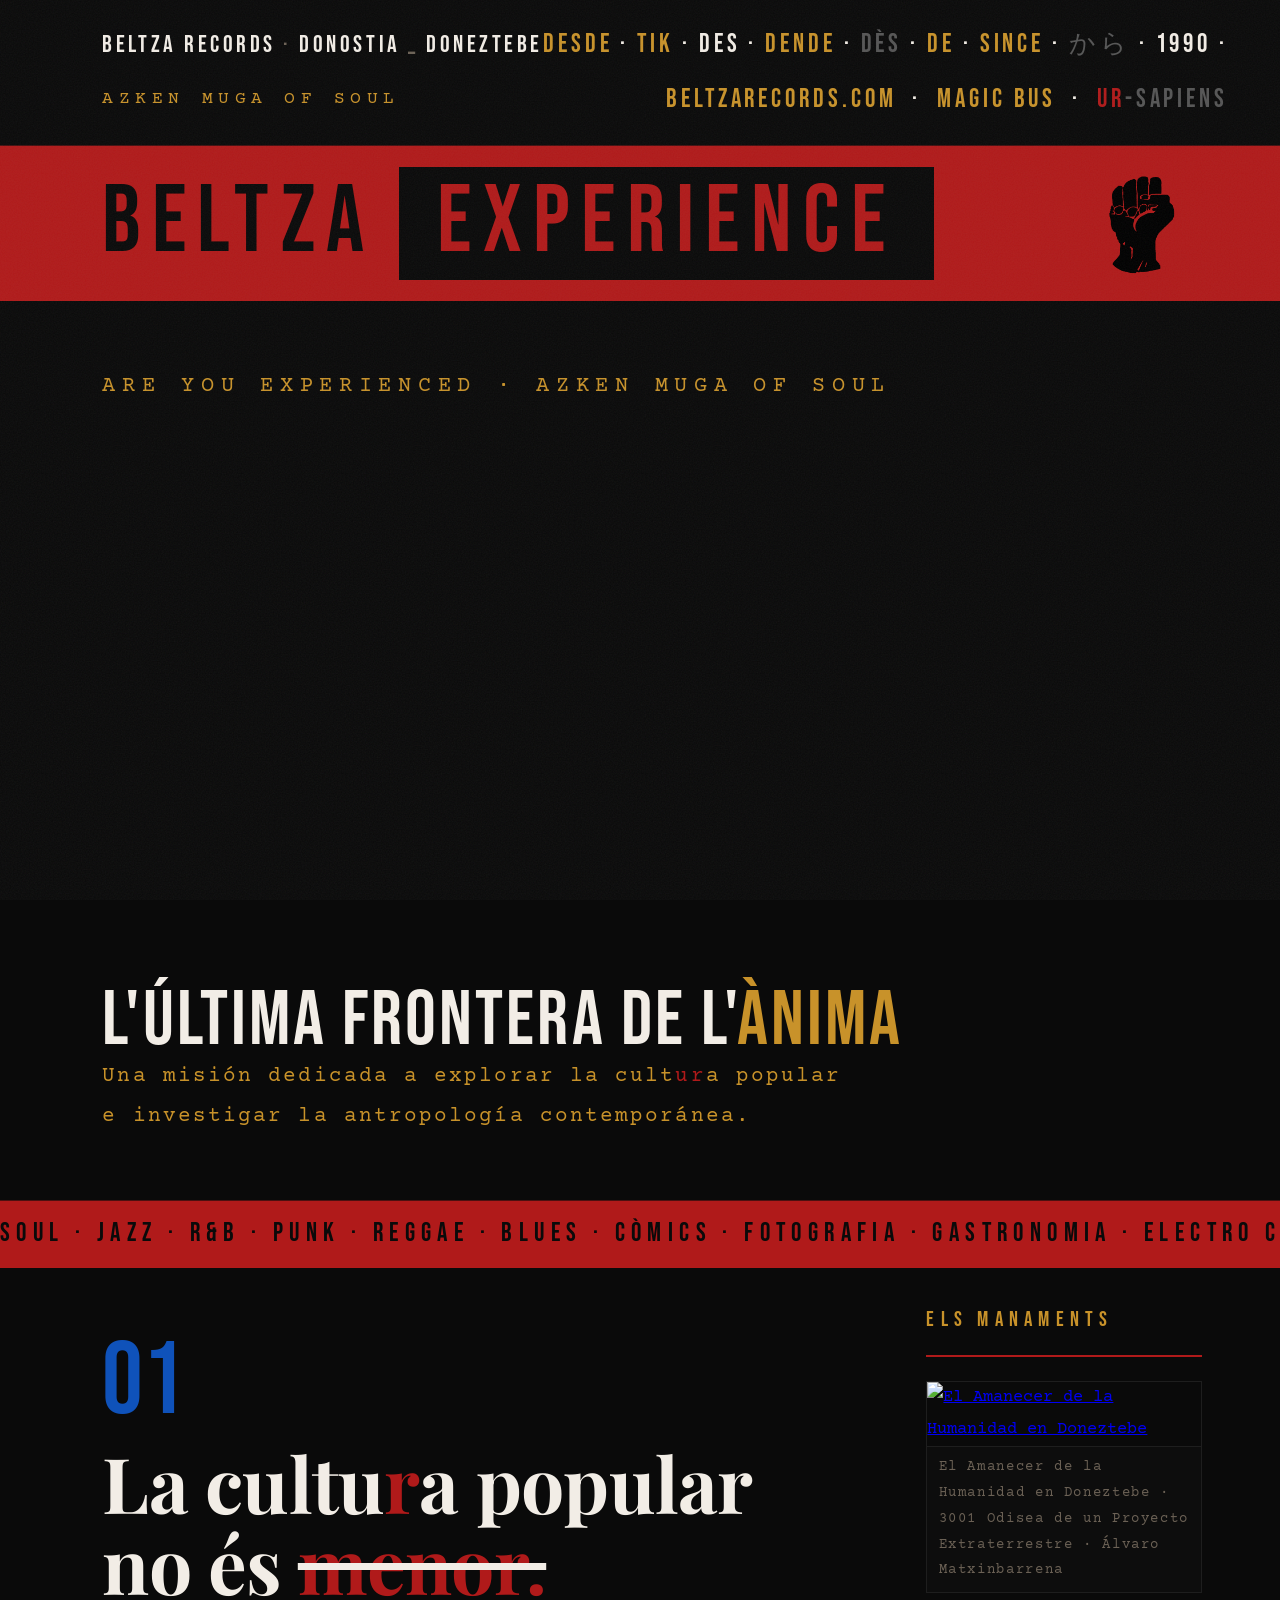
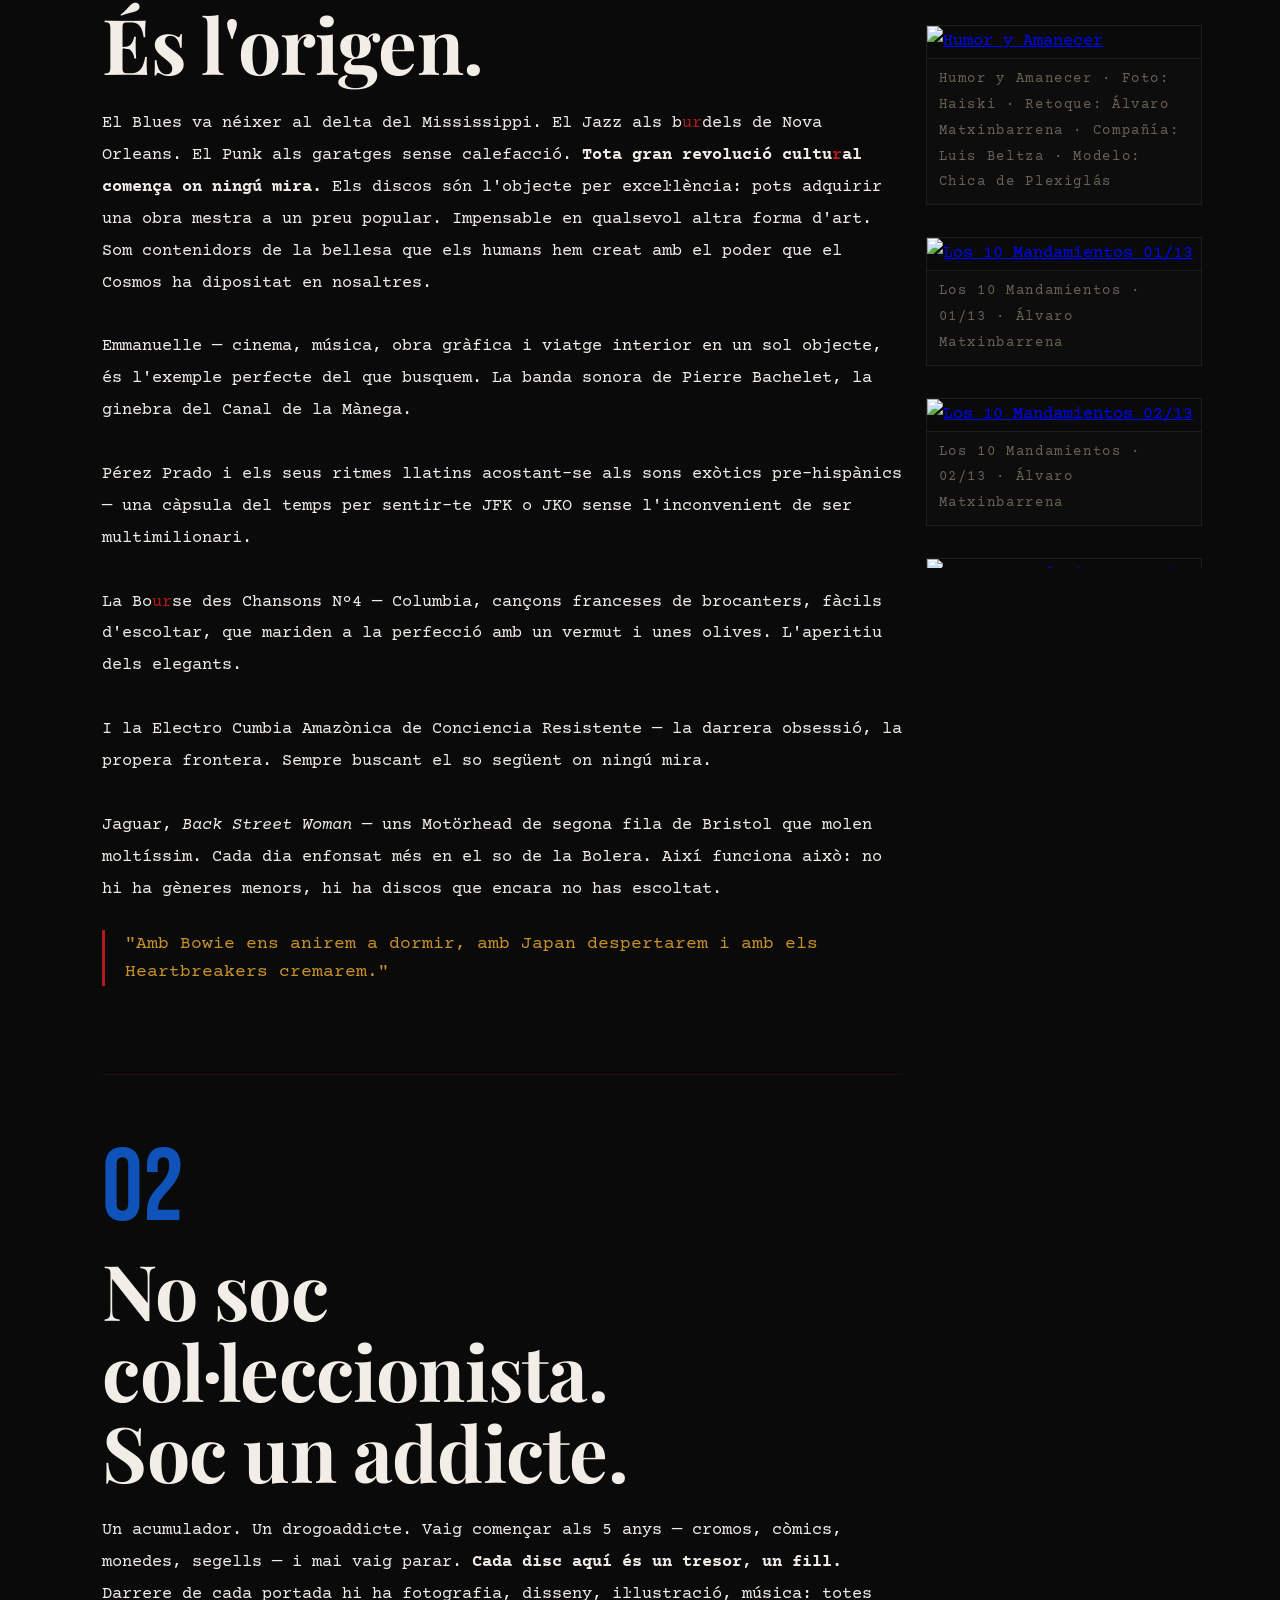
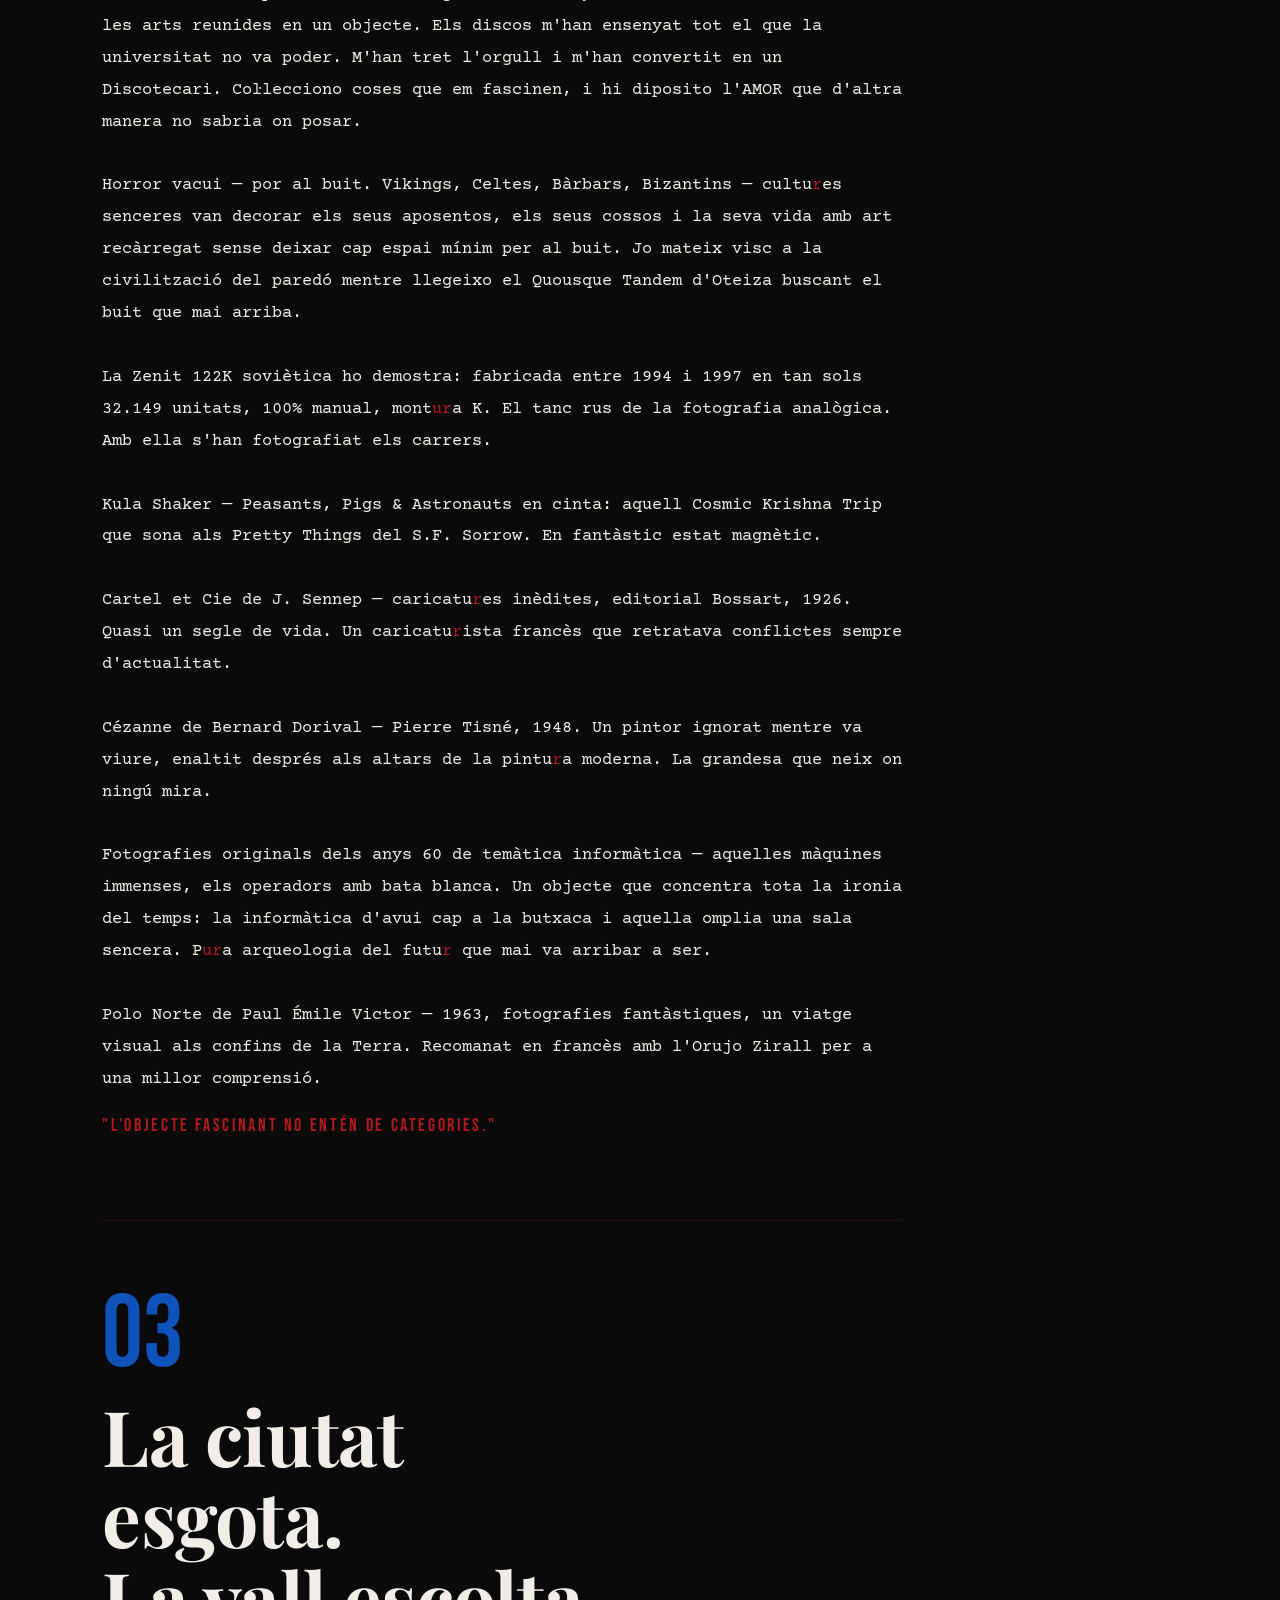
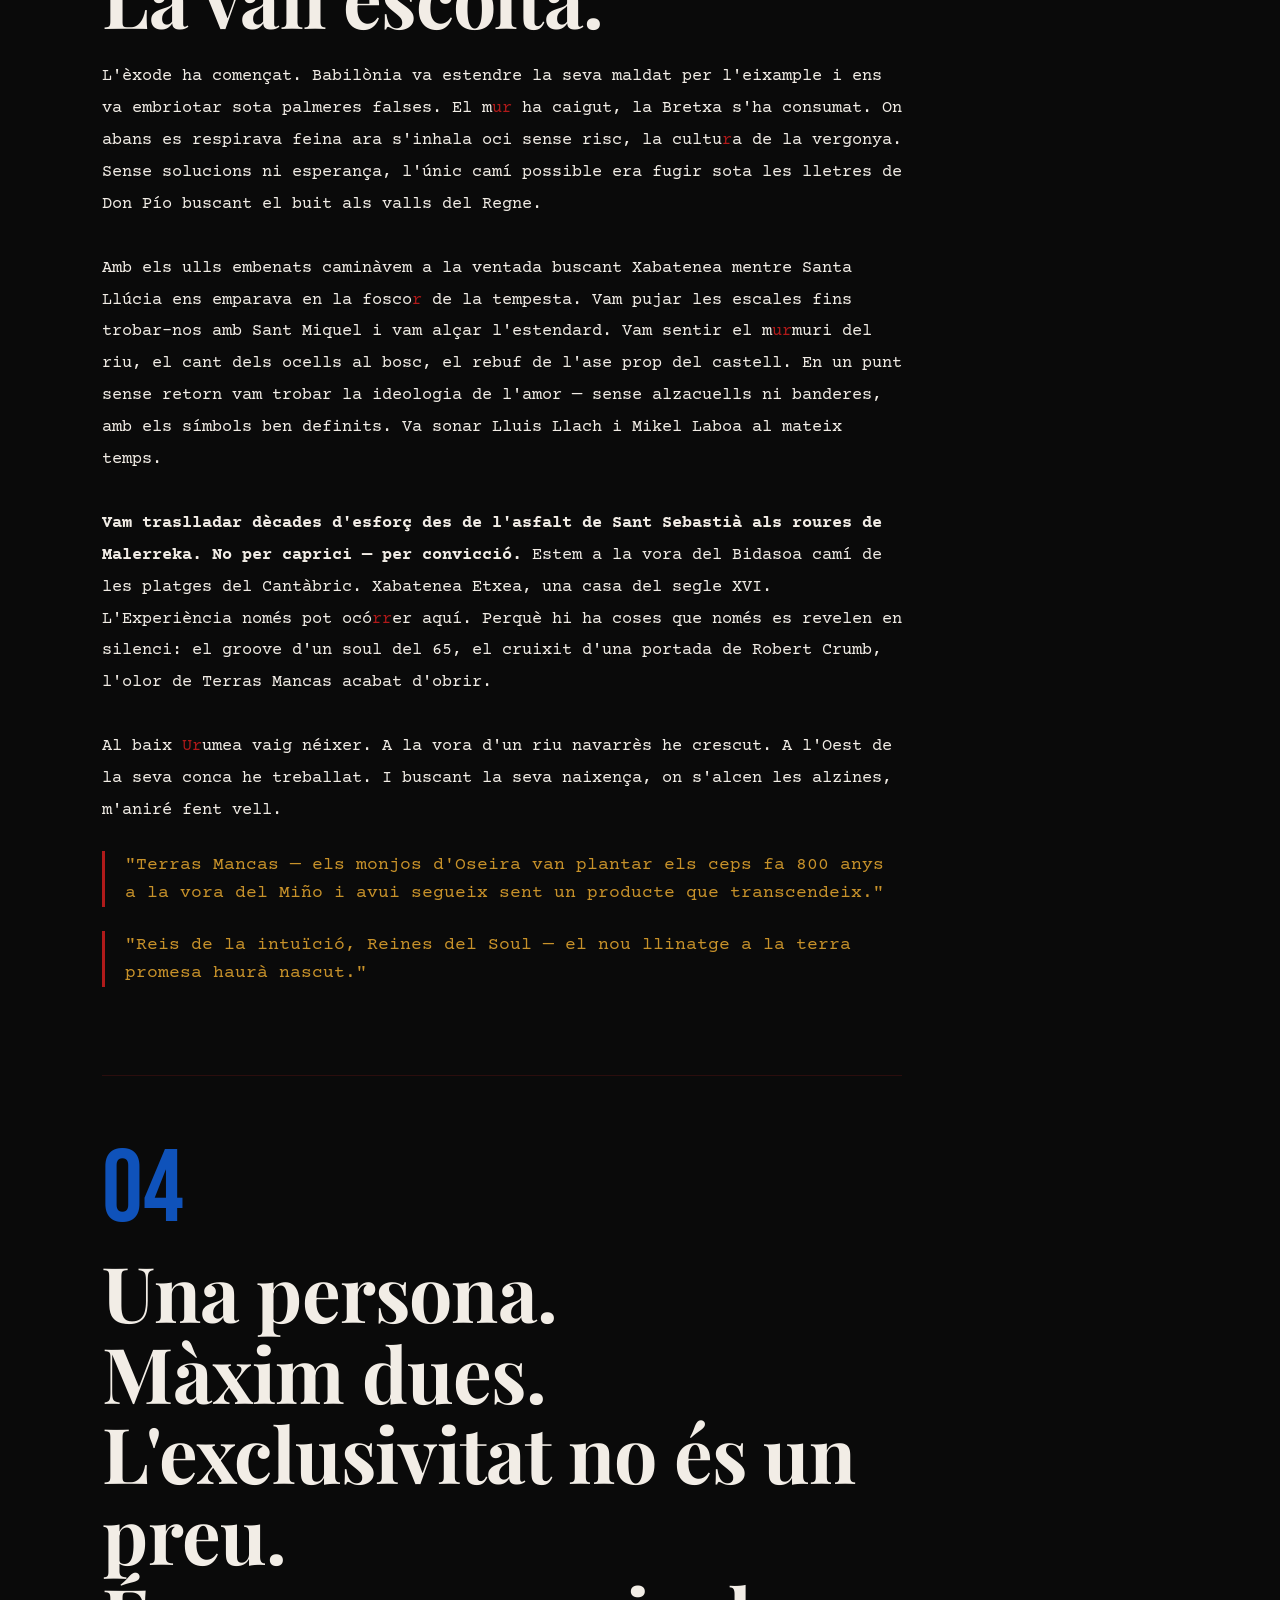
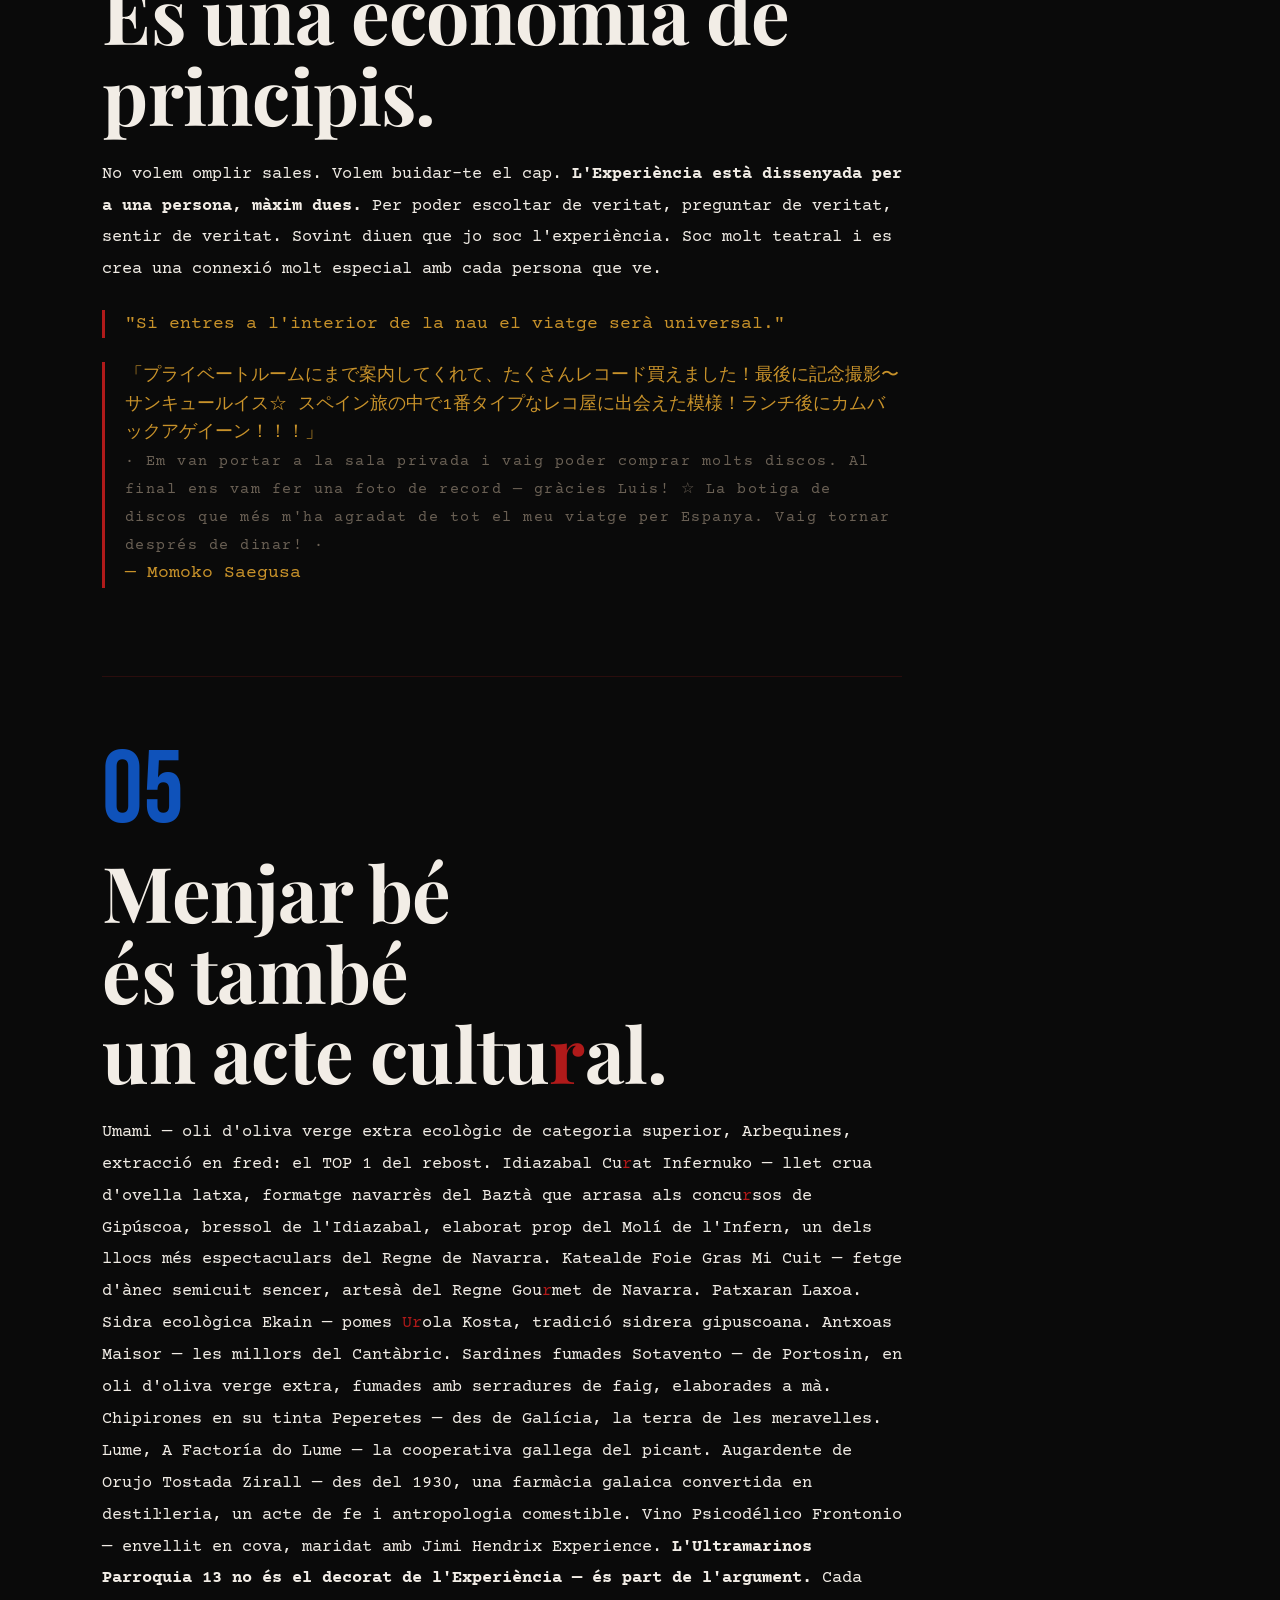
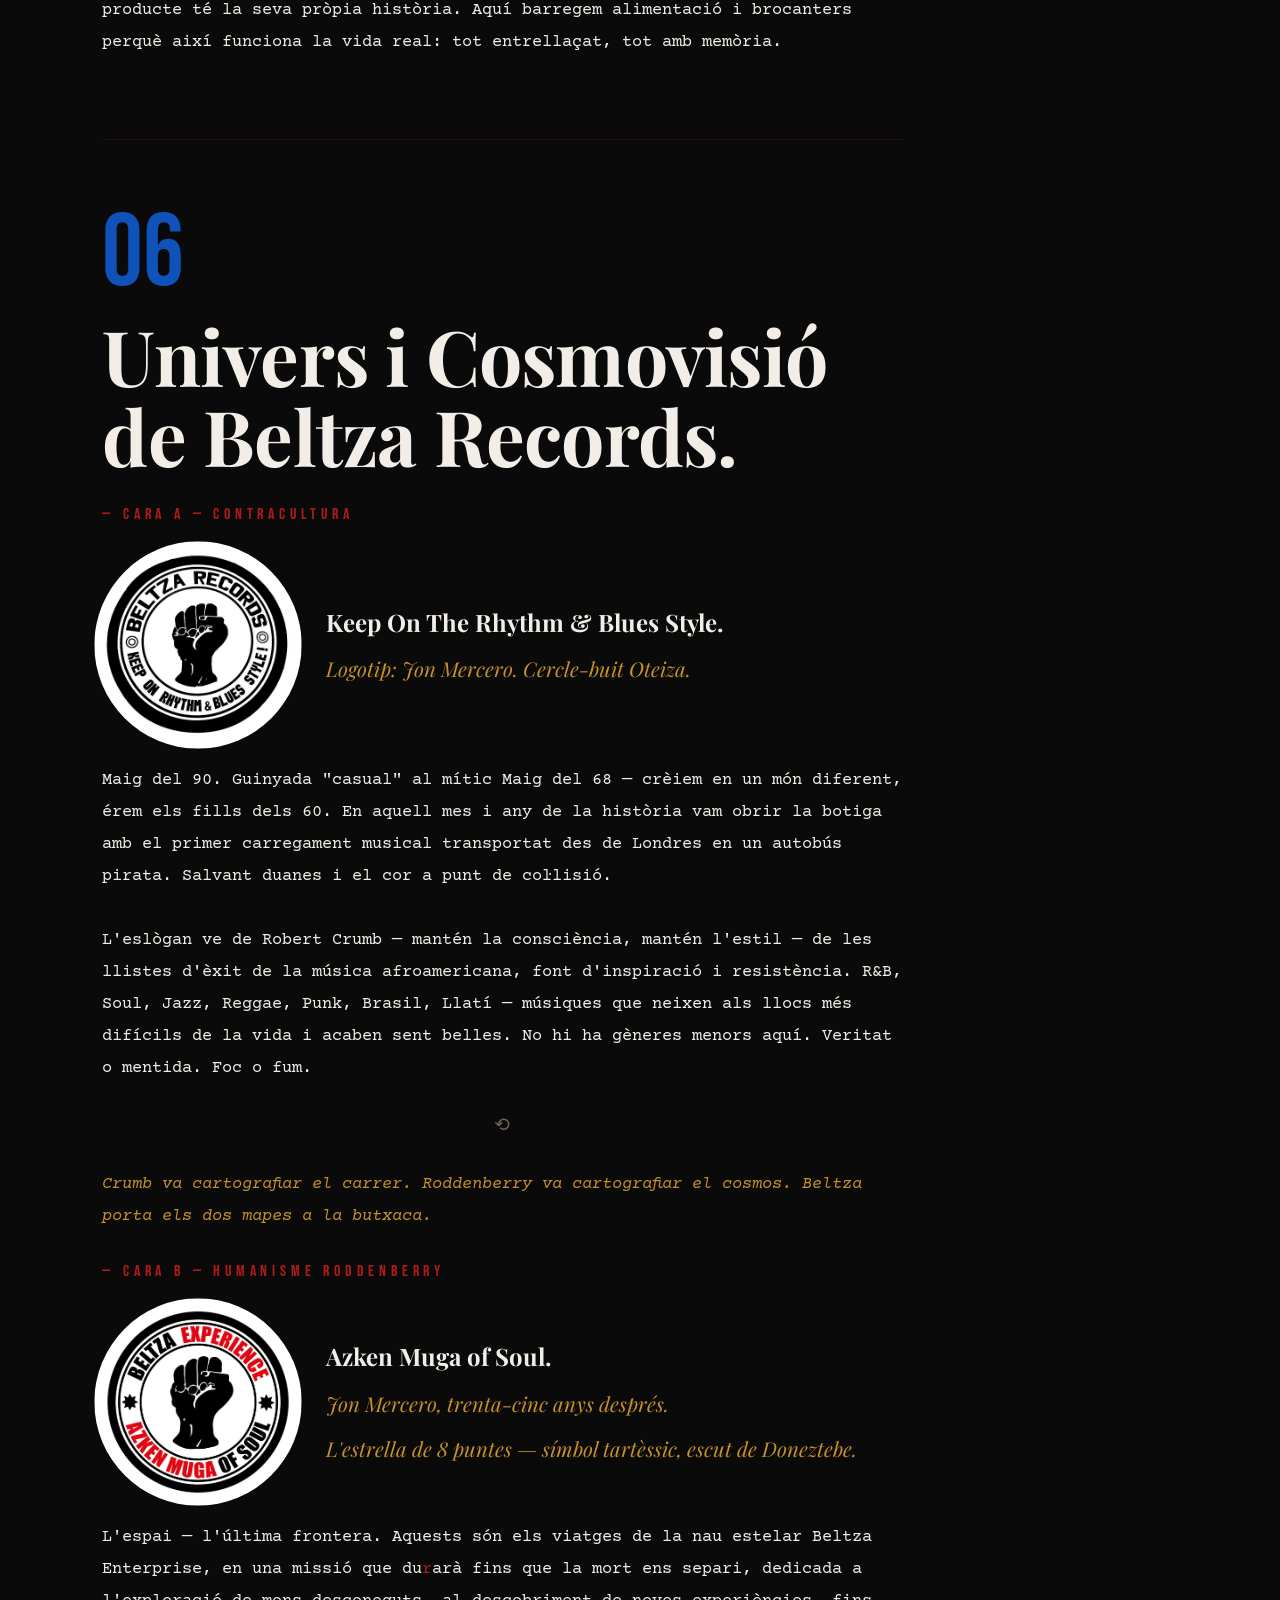
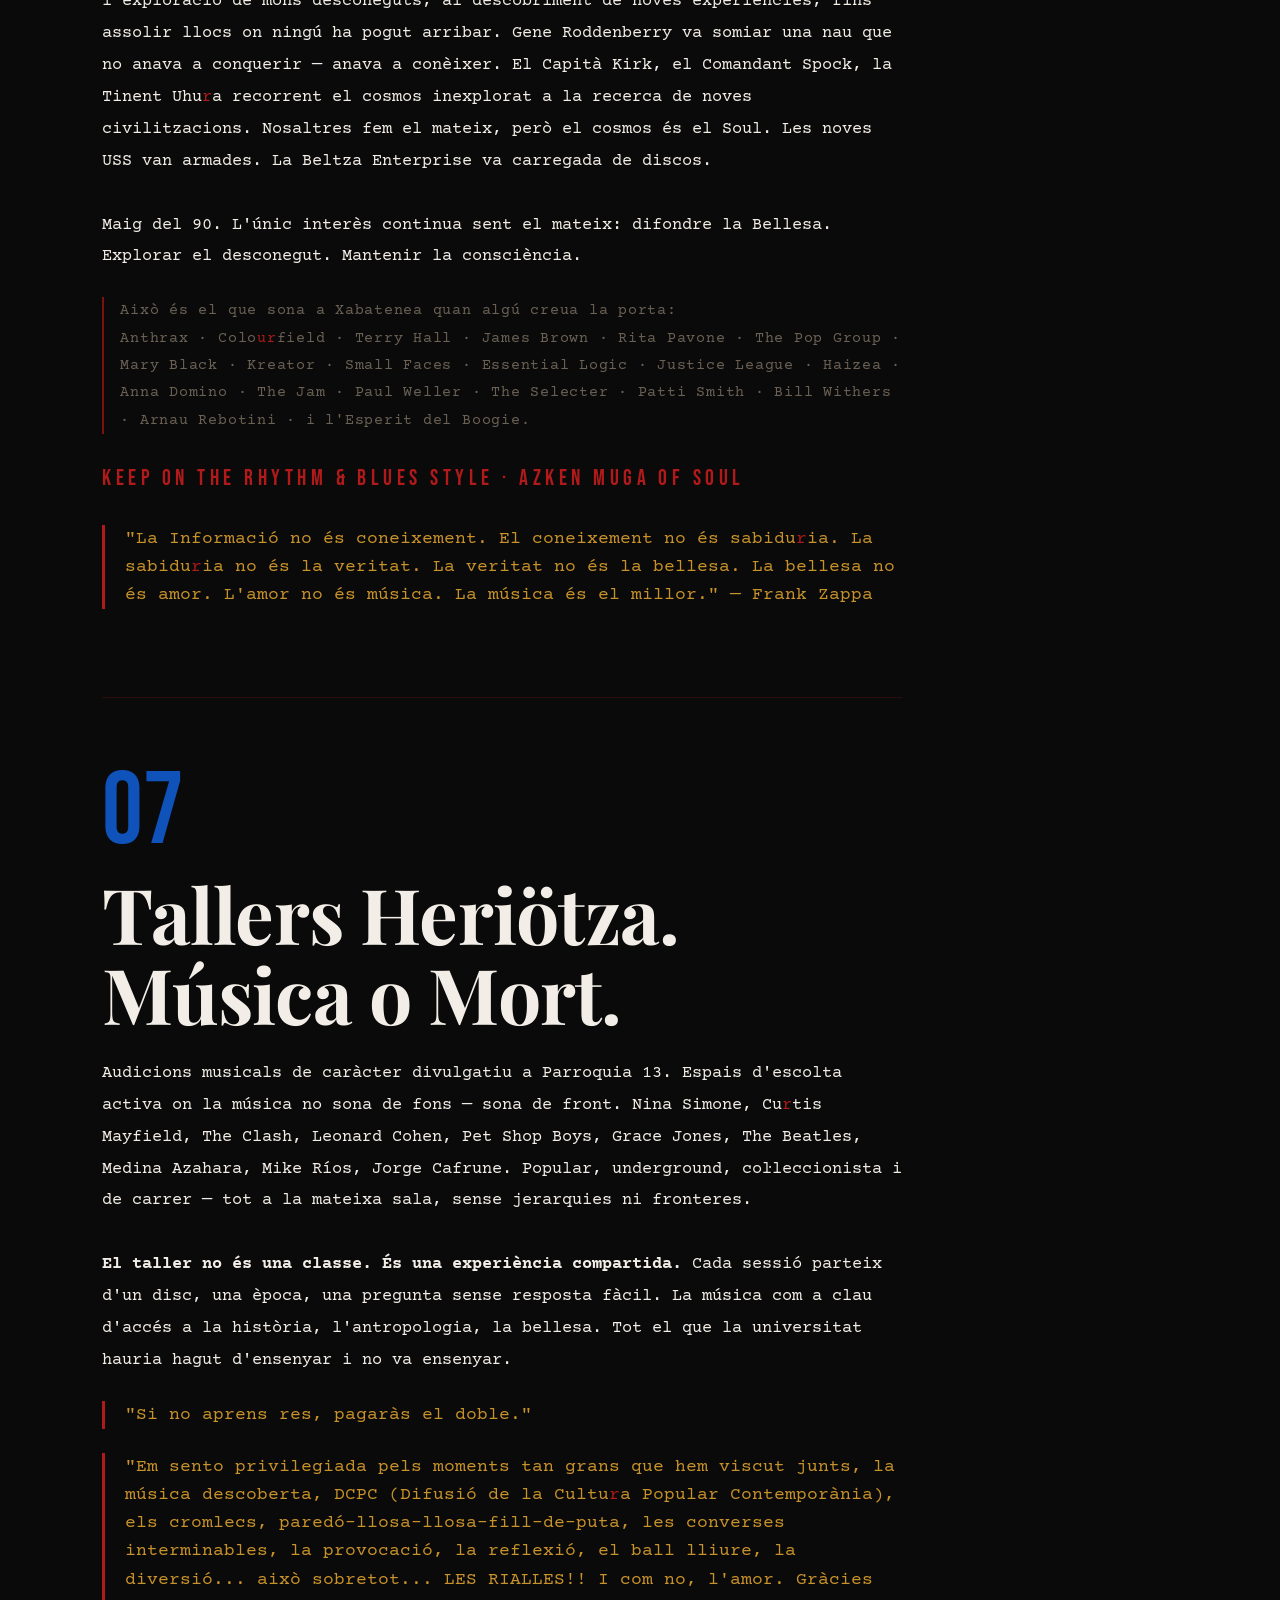
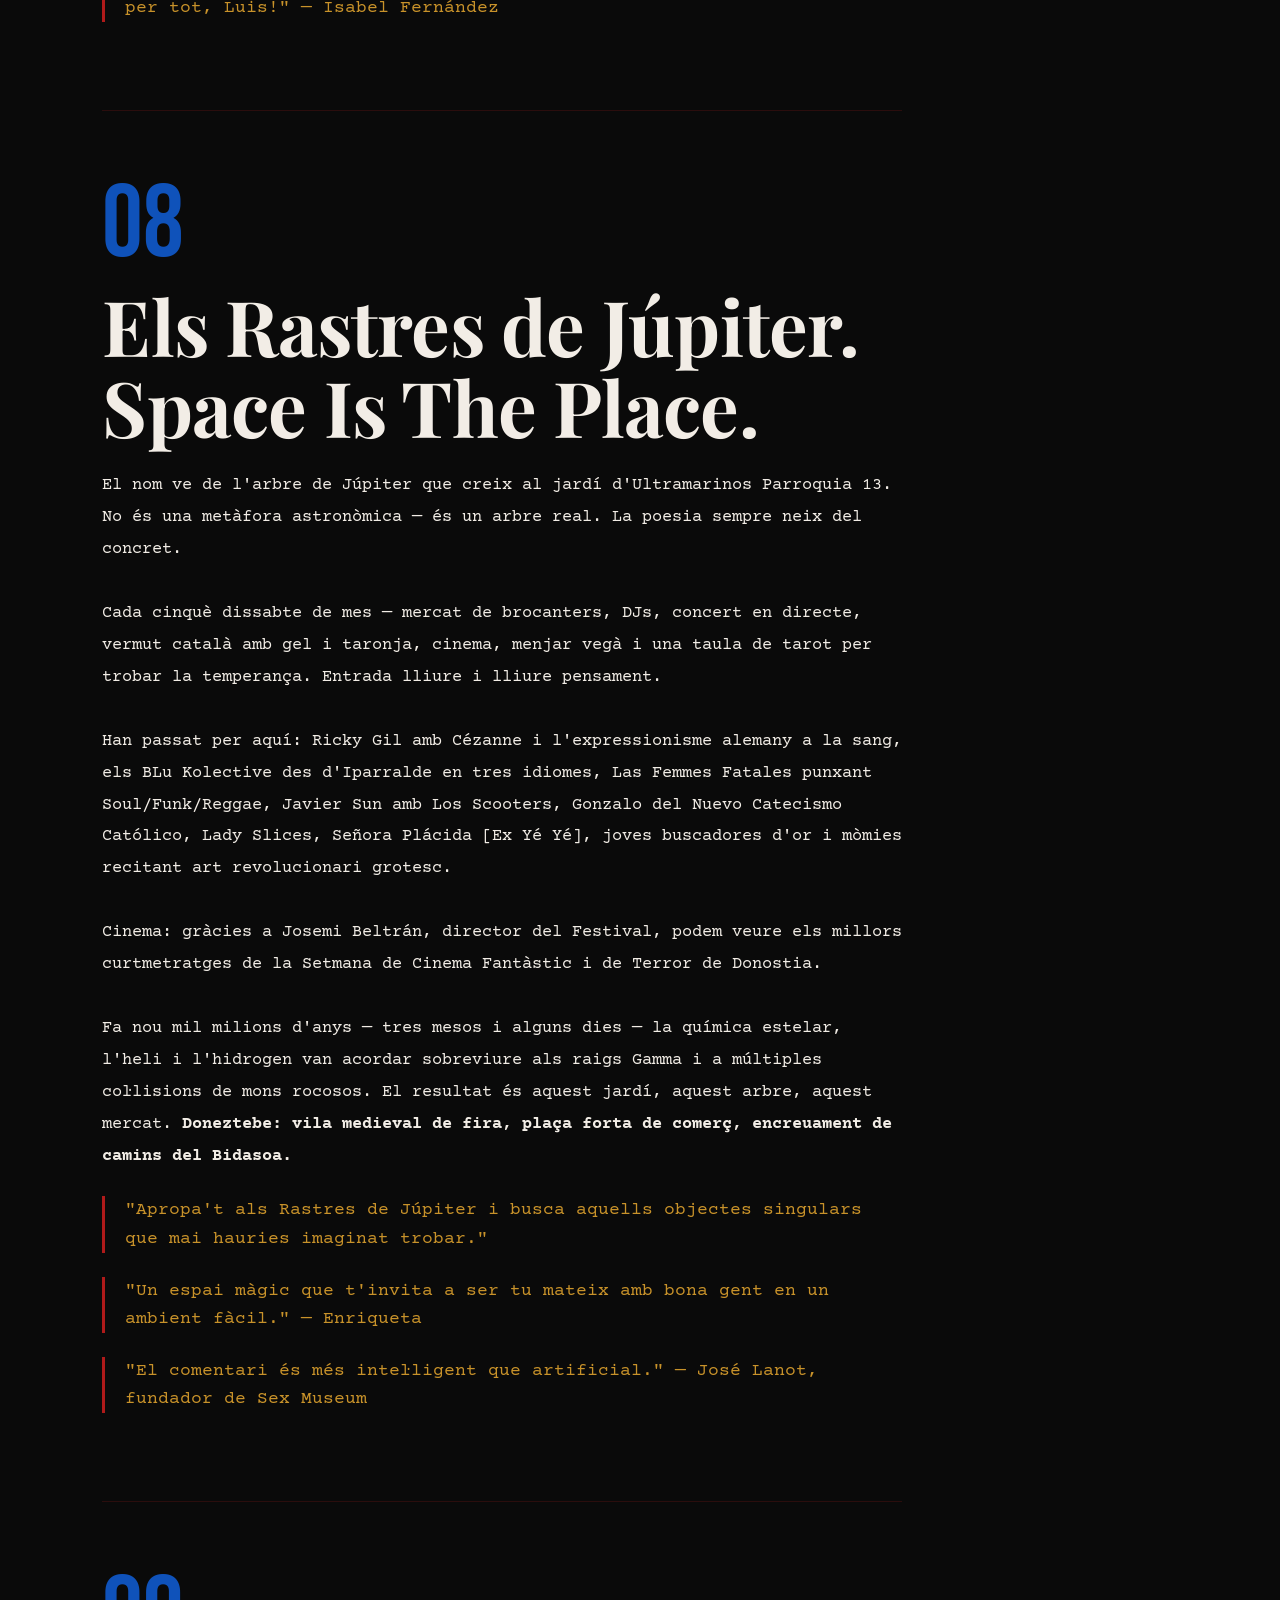
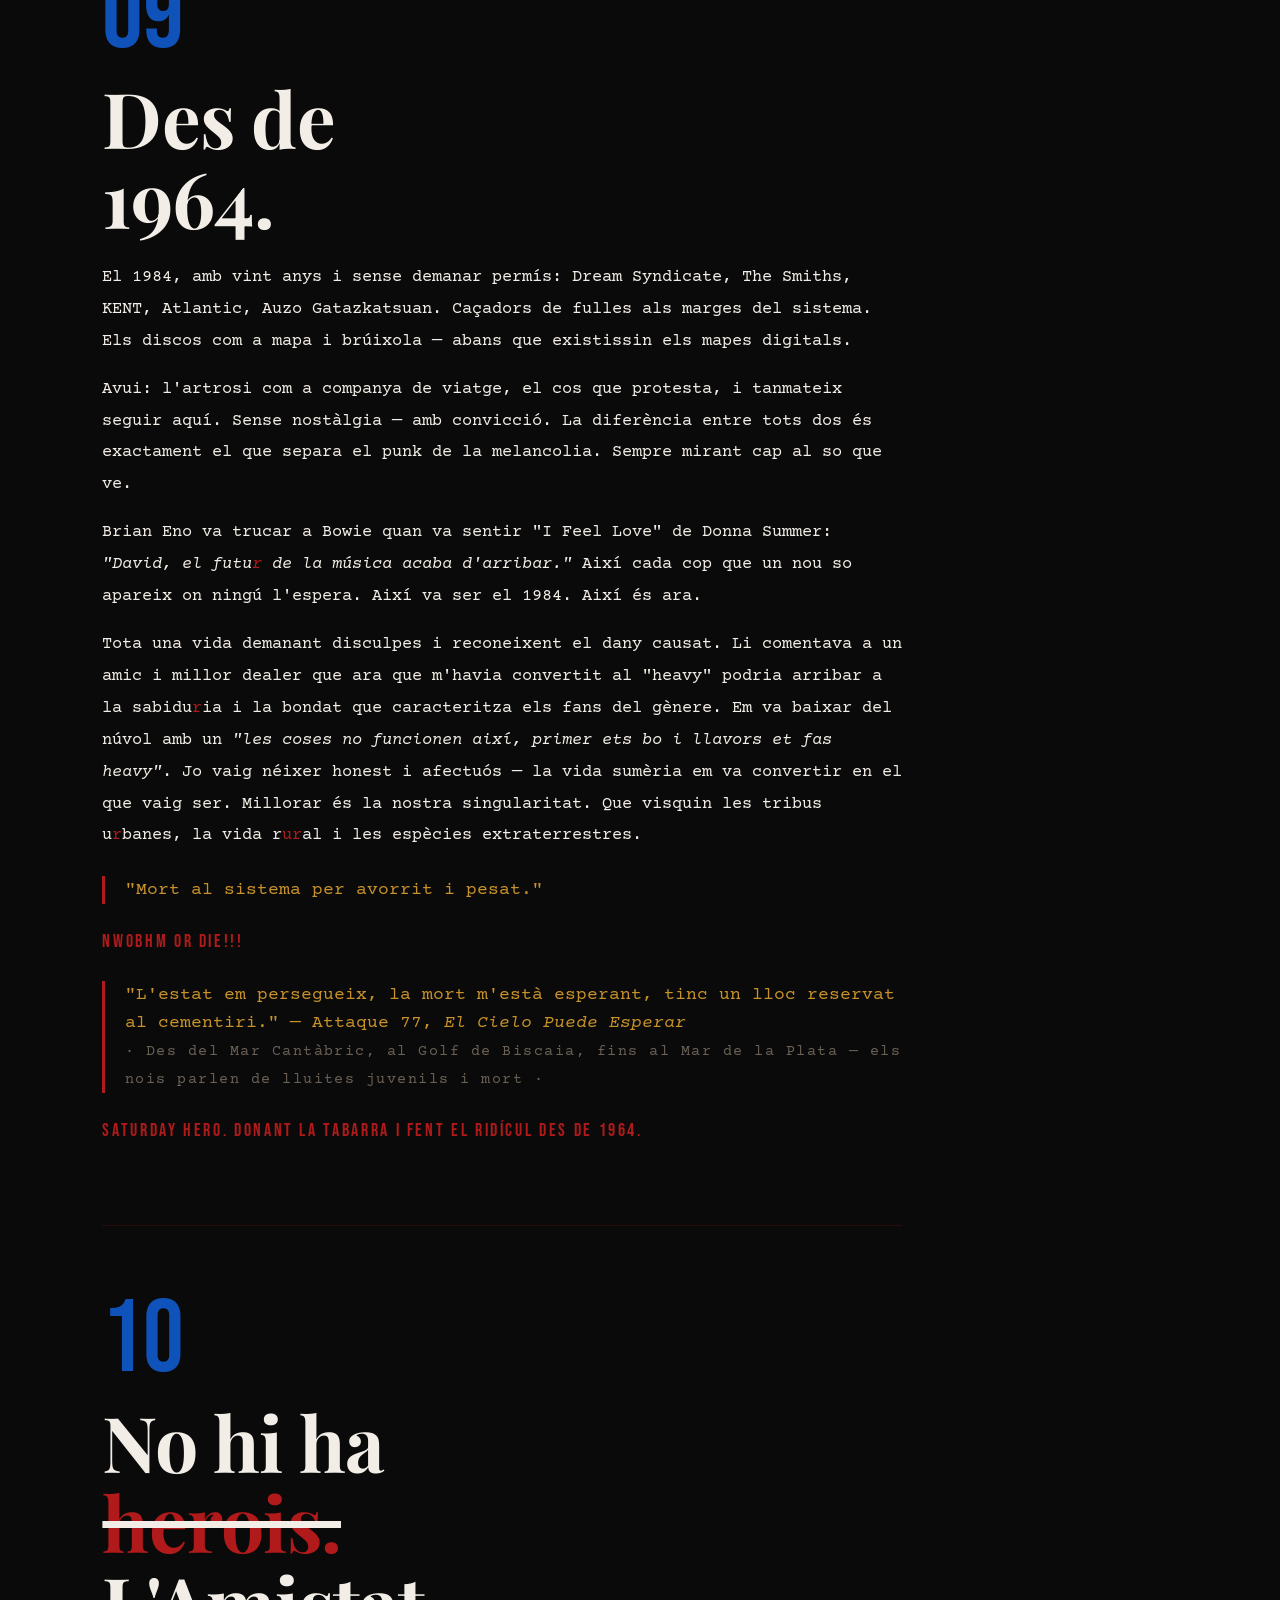
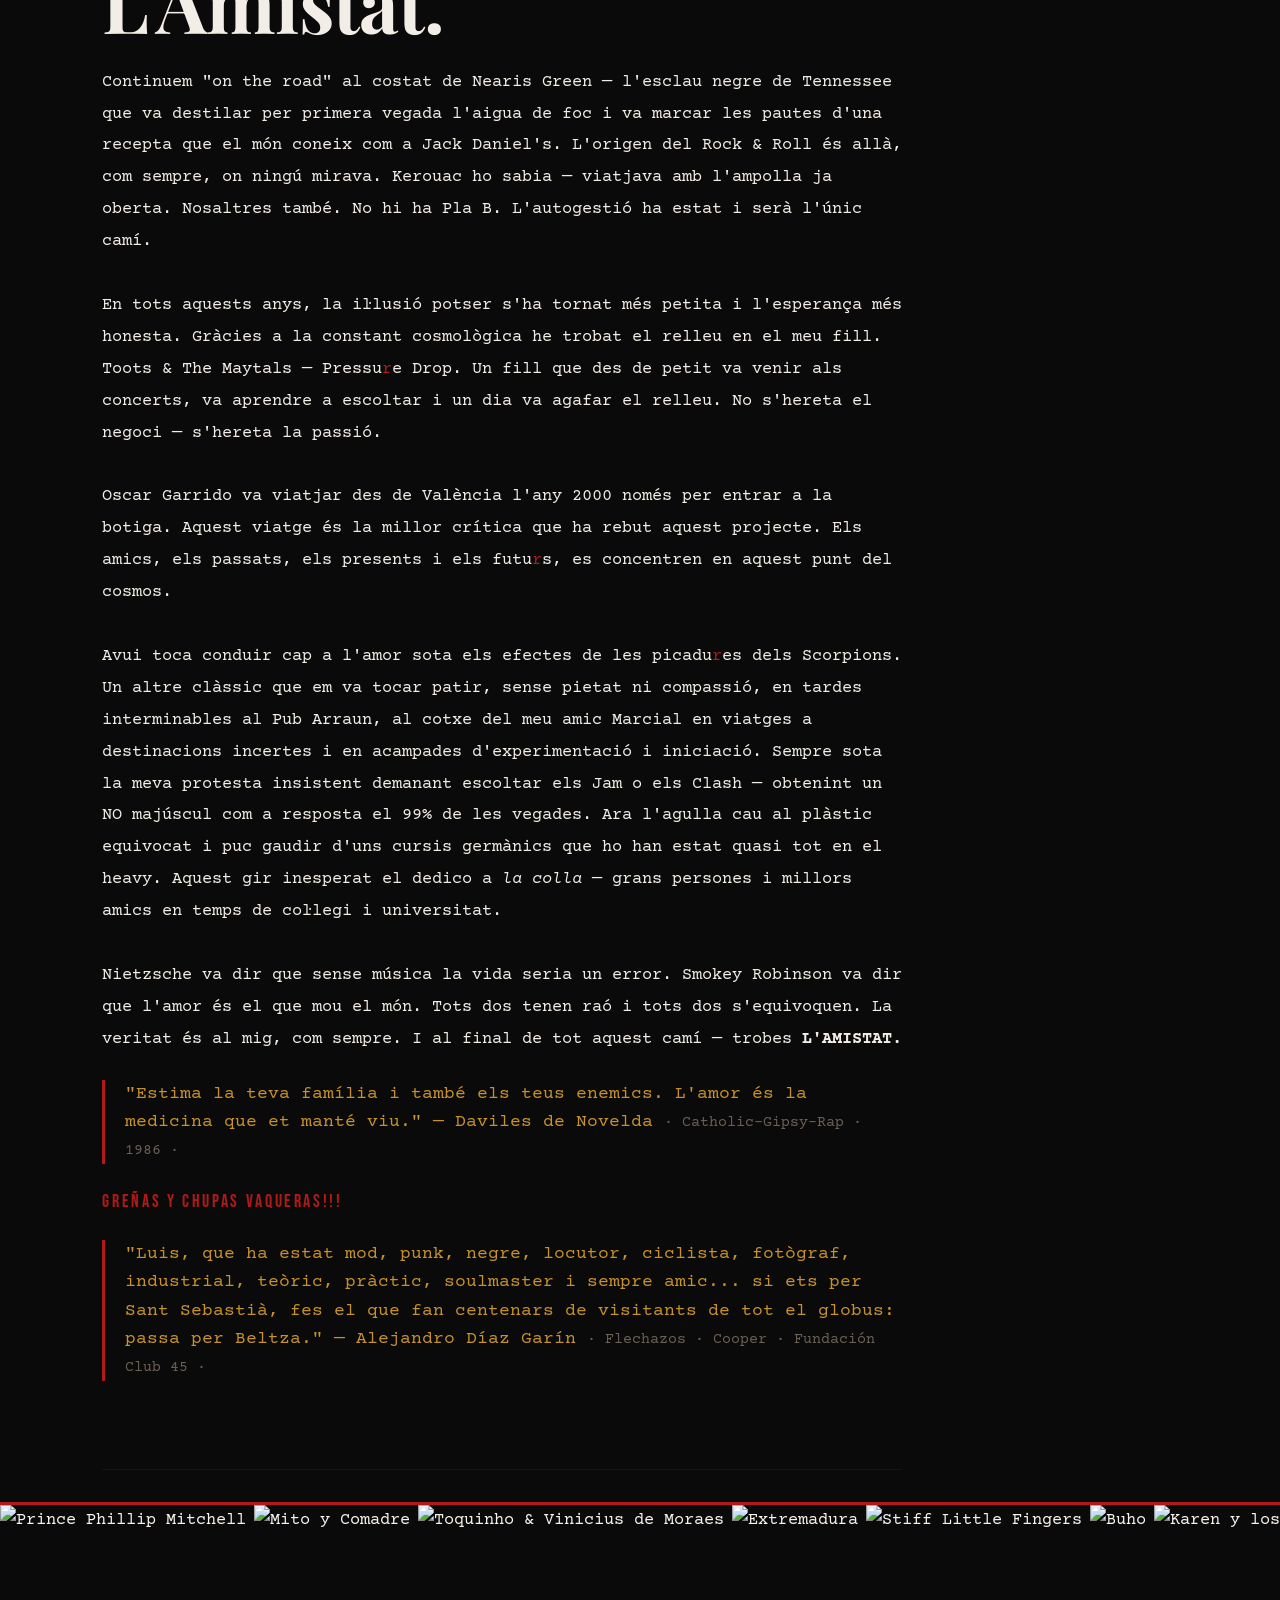
==== commit 043051fe: "Add files via upload" ====
--- a/manifiesto-ca.html
+++ b/manifiesto-ca.html
@@ -20,7 +20,7 @@
   <table style="width:100%; border-collapse:collapse;">
     <tr>
       <td style="font-family:'Bebas Neue',Impact,'Arial Narrow',sans-serif; font-size:clamp(1.07rem,2.25vw,1.47rem); letter-spacing:0.15em; color:var(--white); white-space:nowrap;">BELTZA RECORDS <span style="color:var(--muted);">·</span> DONOSTIA <span style="color:var(--muted);">_</span> DONEZTEBE</td>
-      <td style="font-family:'Bebas Neue',Impact,'Arial Narrow',sans-serif; font-size:clamp(1.19rem,2.5vw,1.63rem); letter-spacing:0.15em; text-align:right; white-space:nowrap;"><a href="index.html" style="color:var(--amber); text-decoration:none;">DESDE</a> · <a href="manifiesto-eu.html" style="color:var(--amber); text-decoration:none;">TIK</a> · <span style="color:var(--white);">DES</span> · <span style="color:#555;">DÈS</span> · <span style="color:#555;">DE</span> · <a href="manifiesto-en.html" style="color:var(--amber); text-decoration:none;">SINCE</a> · <span style="color:#555;">から</span> · 1990 · <select class="selector-movil" id="selector-vista" onchange="cambiarVista(this.value)"><option value="texto">VER FOTOS</option><option value="fotos">VER TEXTO</option></select></td>
+      <td style="font-family:'Bebas Neue',Impact,'Arial Narrow',sans-serif; font-size:clamp(1.19rem,2.5vw,1.63rem); letter-spacing:0.15em; text-align:right; white-space:nowrap;"><a href="index.html" style="color:var(--amber); text-decoration:none;">DESDE</a> · <a href="manifiesto-eu.html" style="color:var(--amber); text-decoration:none;">TIK</a> · <span style="color:var(--white);">DES</span> · <a href="manifiesto-gl.html" style="color:var(--amber); text-decoration:none;">DENDE</a> · <span style="color:#555;">DÈS</span> · <a href="manifiesto-gl.html" style="color:var(--amber); text-decoration:none;">DE</a> · <a href="manifiesto-en.html" style="color:var(--amber); text-decoration:none;">SINCE</a> · <span style="color:#555;">から</span> · 1990 · <select class="selector-movil" id="selector-vista" onchange="cambiarVista(this.value)"><option value="texto">VER FOTOS</option><option value="fotos">VER TEXTO</option></select></td>
     </tr>
     <tr>
       <td style="font-size:1.15rem; letter-spacing:0.3em; text-transform:uppercase; color:var(--amber); padding-top:0.3rem;">Azken Muga of Soul</td>
@@ -356,7 +356,7 @@
   <table style="width:100%; border-collapse:collapse;">
     <tr>
       <td style="font-family:'Bebas Neue',Impact,'Arial Narrow',sans-serif; font-size:clamp(1.07rem,2.25vw,1.47rem); letter-spacing:0.15em; color:var(--white); white-space:nowrap;">BELTZA RECORDS <span style="color:var(--muted);">·</span> DONOSTIA <span style="color:var(--muted);">_</span> DONEZTEBE</td>
-      <td style="font-family:'Bebas Neue',Impact,'Arial Narrow',sans-serif; font-size:clamp(1.19rem,2.5vw,1.63rem); letter-spacing:0.15em; text-align:right; white-space:nowrap;"><a href="index.html" style="color:var(--amber); text-decoration:none;">DESDE</a> · <a href="manifiesto-eu.html" style="color:var(--amber); text-decoration:none;">TIK</a> · <span style="color:var(--white);">DES</span> · <span style="color:#555;">DÈS</span> · <span style="color:#555;">DE</span> · <a href="manifiesto-en.html" style="color:var(--amber); text-decoration:none;">SINCE</a> · <span style="color:#555;">から</span> · 1990</td>
+      <td style="font-family:'Bebas Neue',Impact,'Arial Narrow',sans-serif; font-size:clamp(1.19rem,2.5vw,1.63rem); letter-spacing:0.15em; text-align:right; white-space:nowrap;"><a href="index.html" style="color:var(--amber); text-decoration:none;">DESDE</a> · <a href="manifiesto-eu.html" style="color:var(--amber); text-decoration:none;">TIK</a> · <span style="color:var(--white);">DES</span> · <a href="manifiesto-gl.html" style="color:var(--amber); text-decoration:none;">DENDE</a> · <span style="color:#555;">DÈS</span> · <a href="manifiesto-gl.html" style="color:var(--amber); text-decoration:none;">DE</a> · <a href="manifiesto-en.html" style="color:var(--amber); text-decoration:none;">SINCE</a> · <span style="color:#555;">から</span> · 1990</td>
     </tr>
     <tr>
       <td style="font-size:1.15rem; letter-spacing:0.3em; text-transform:uppercase; color:var(--amber); padding-top:0.3rem;">Azken Muga of Soul</td>
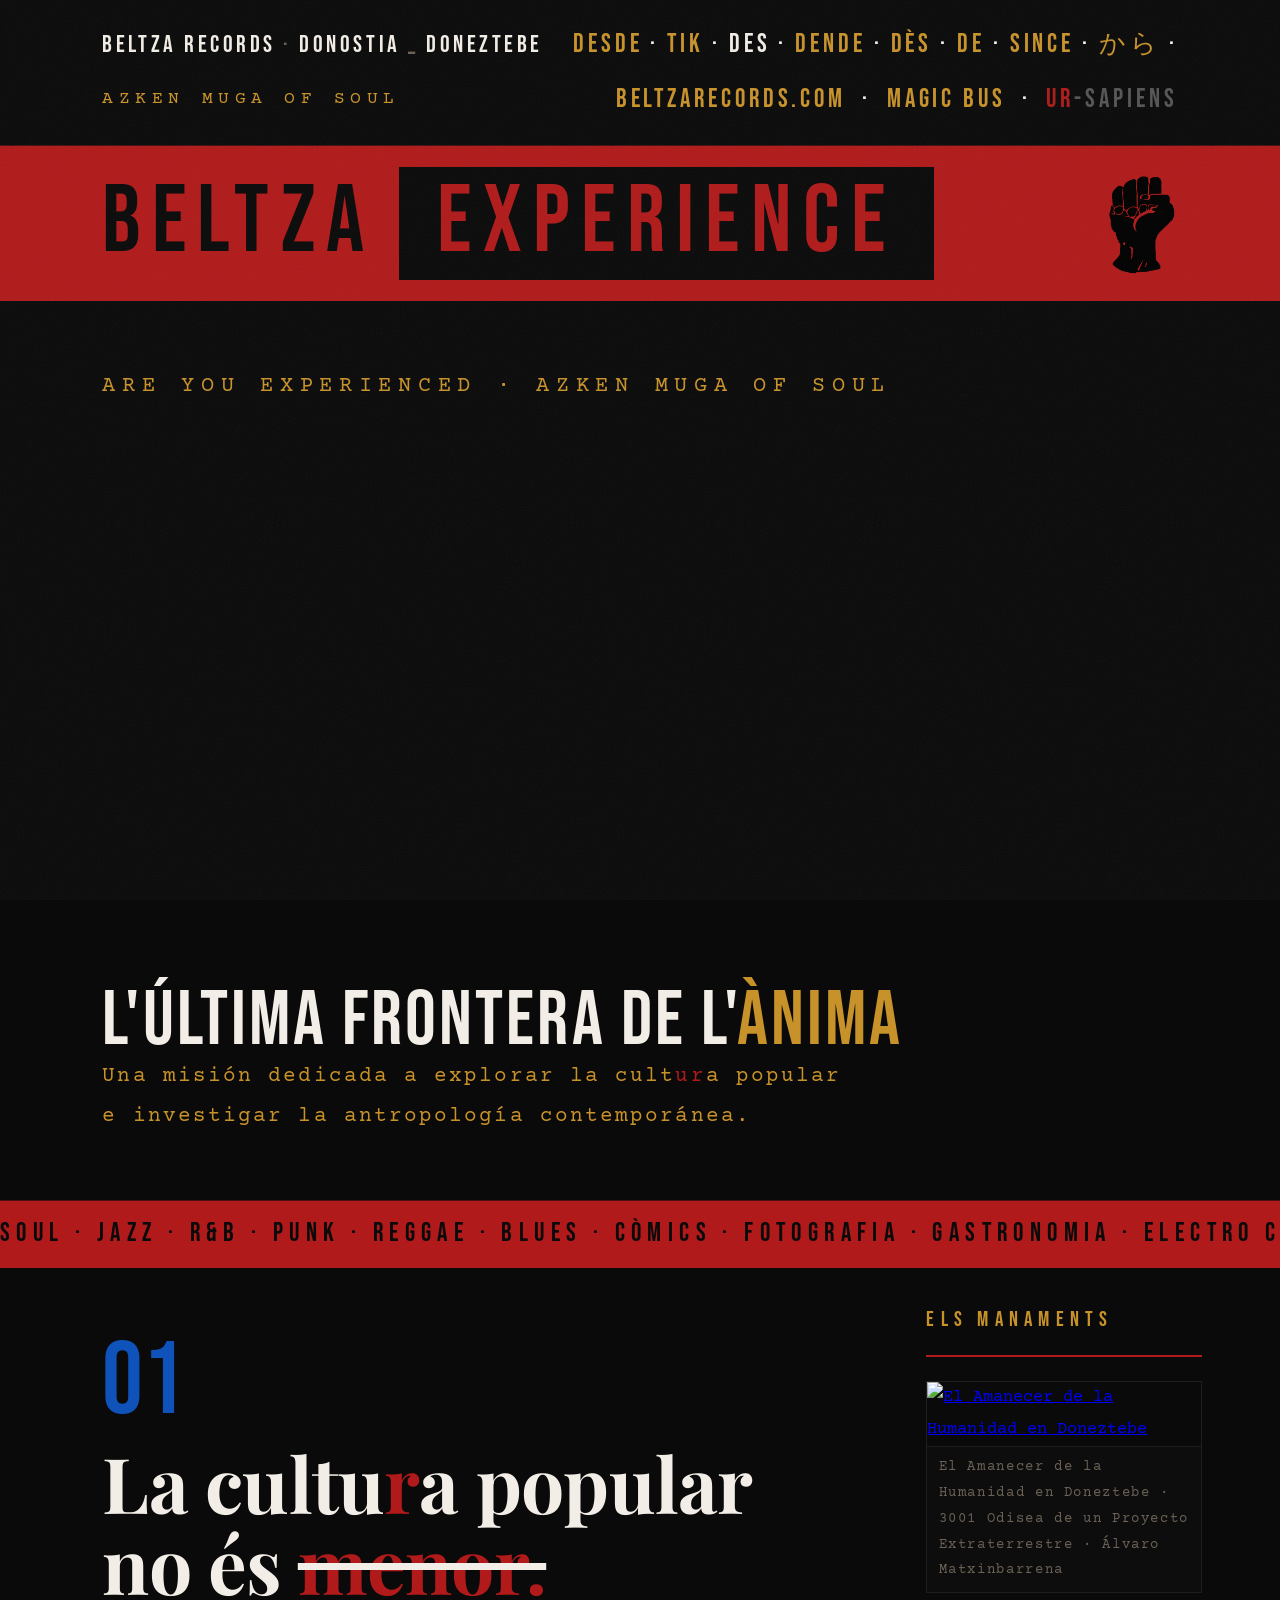
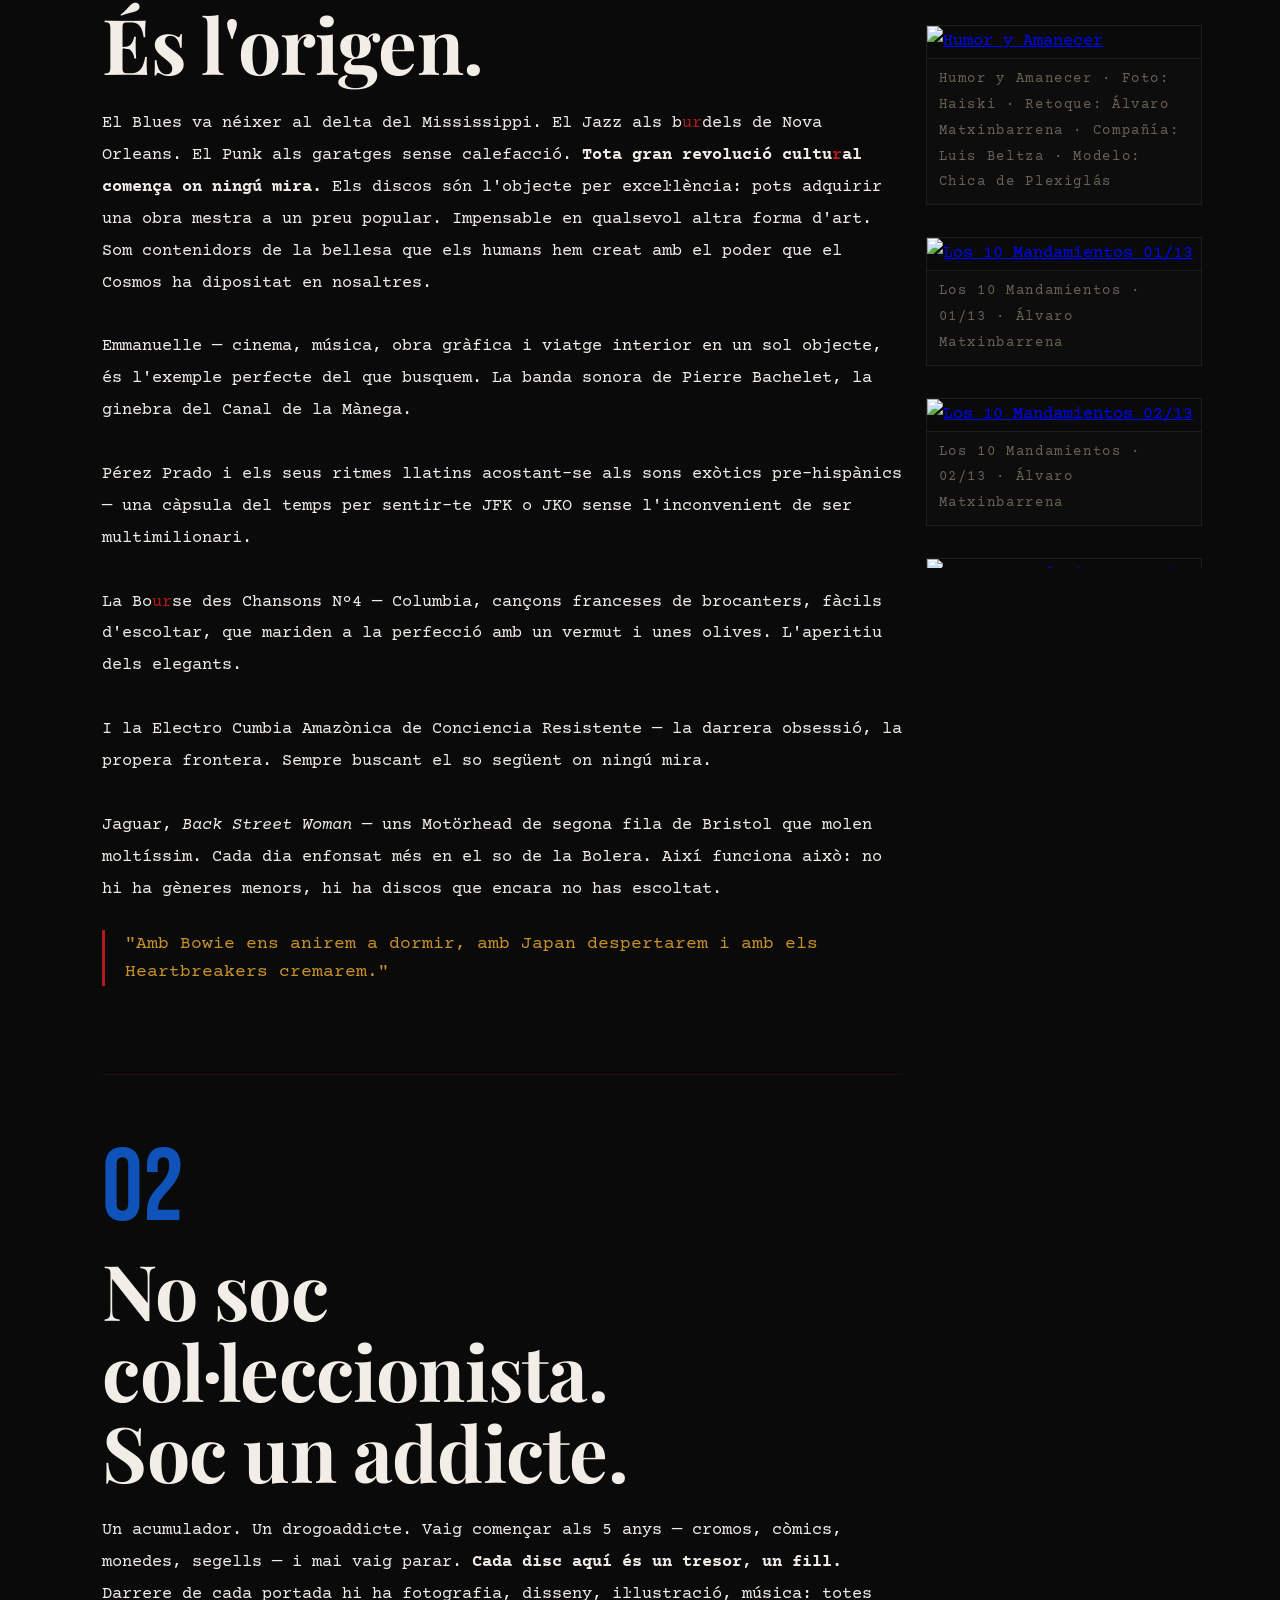
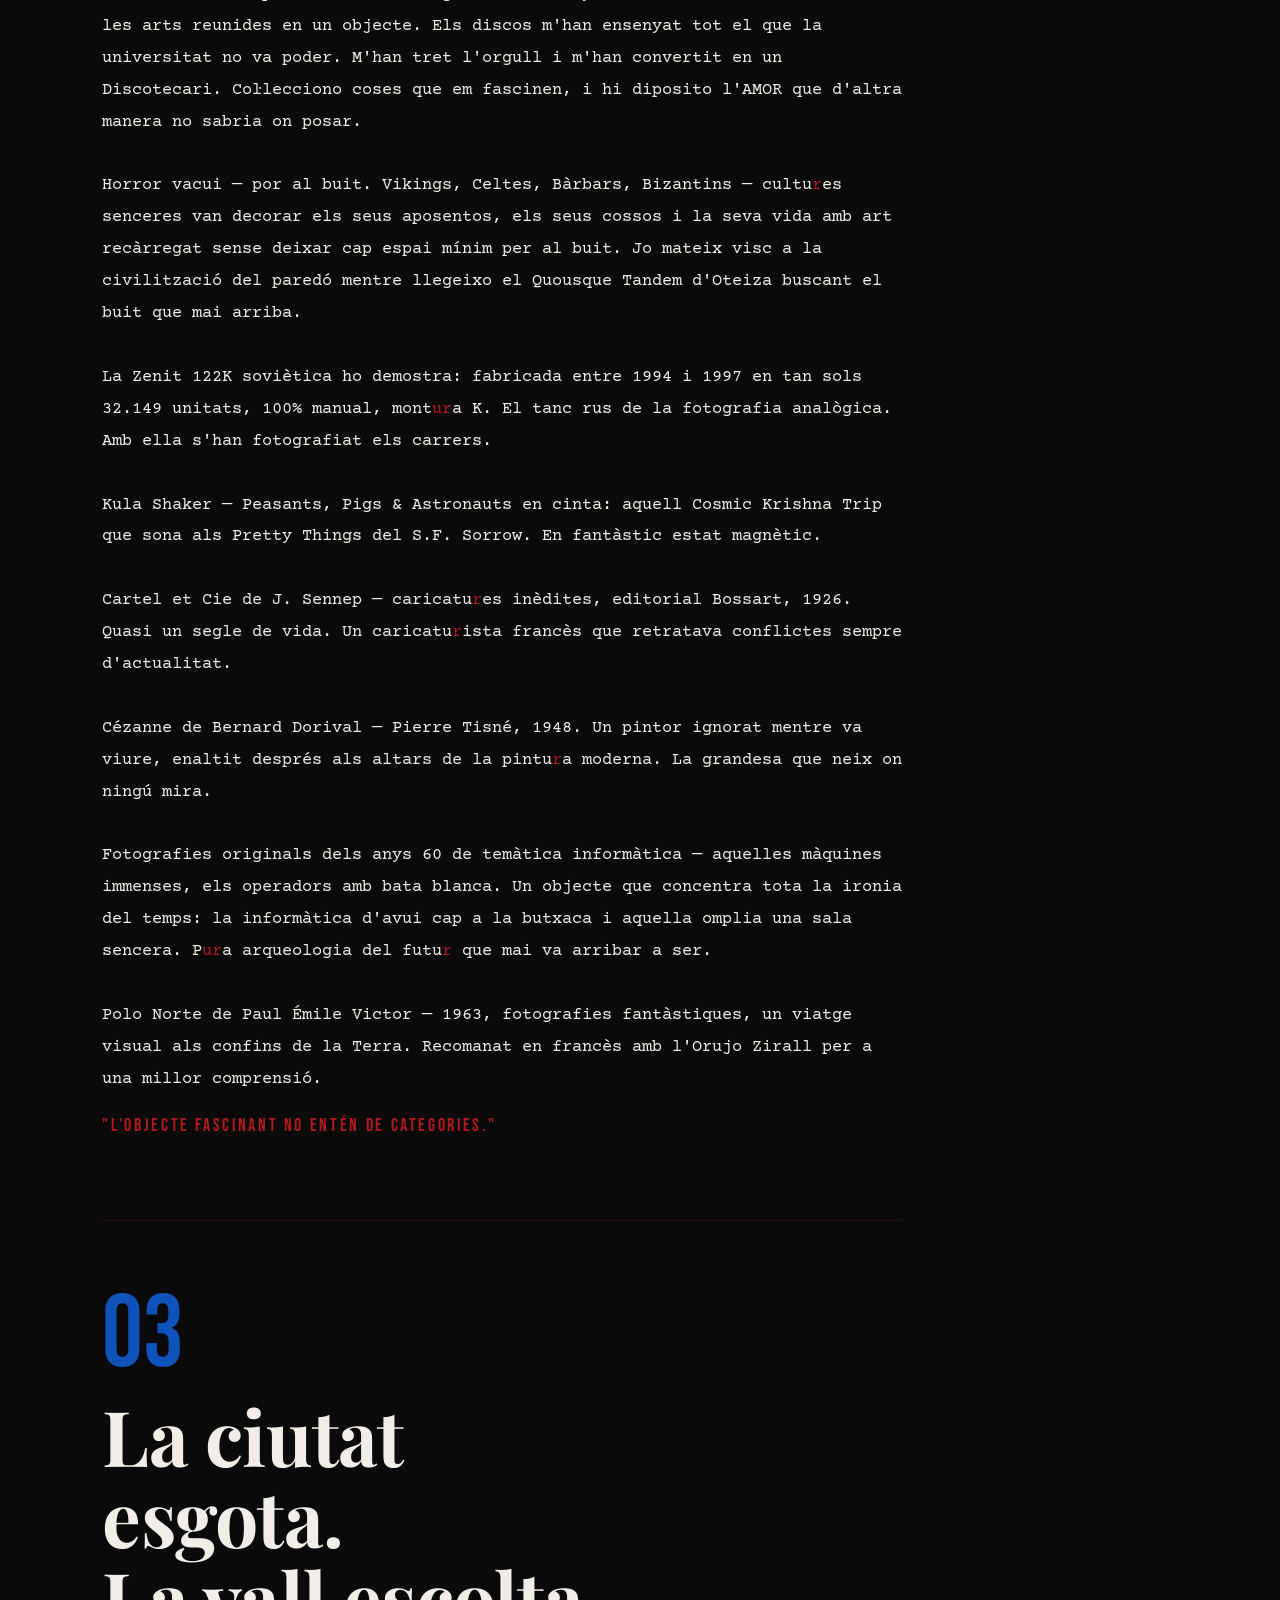
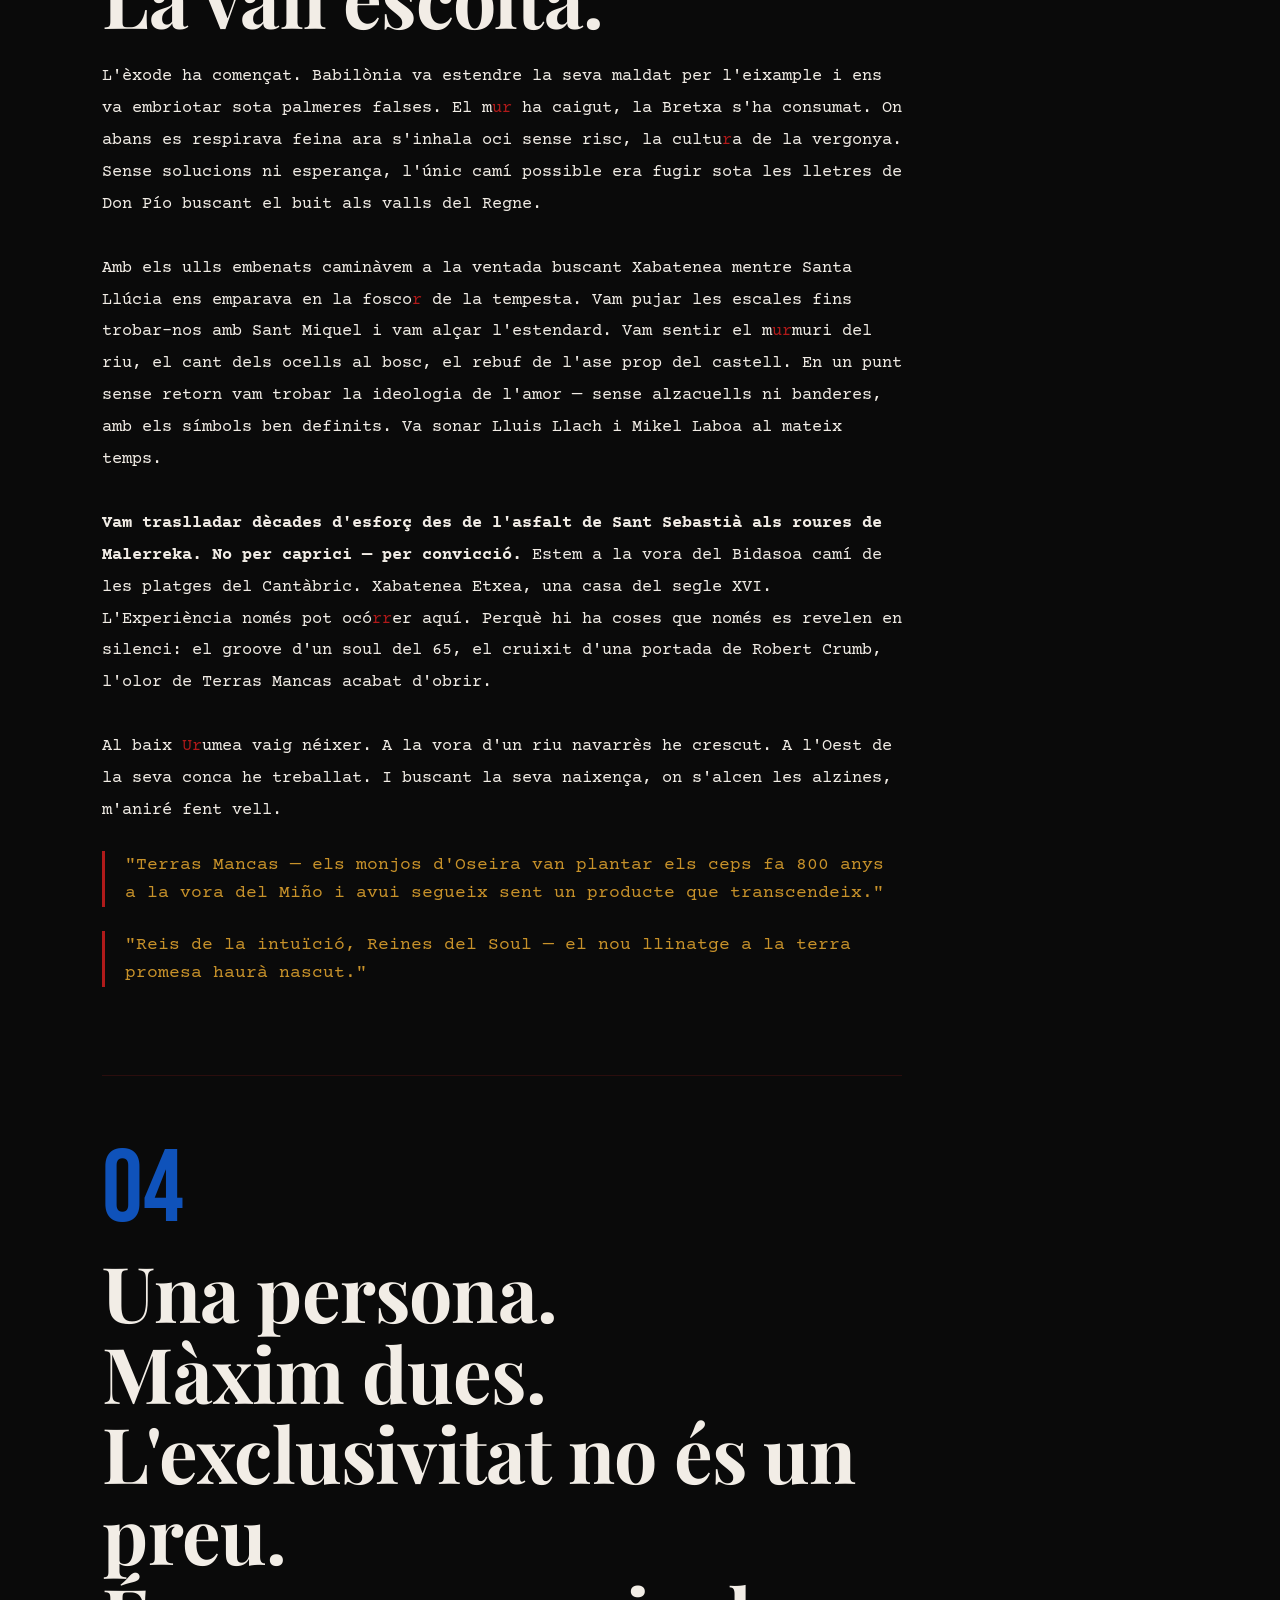
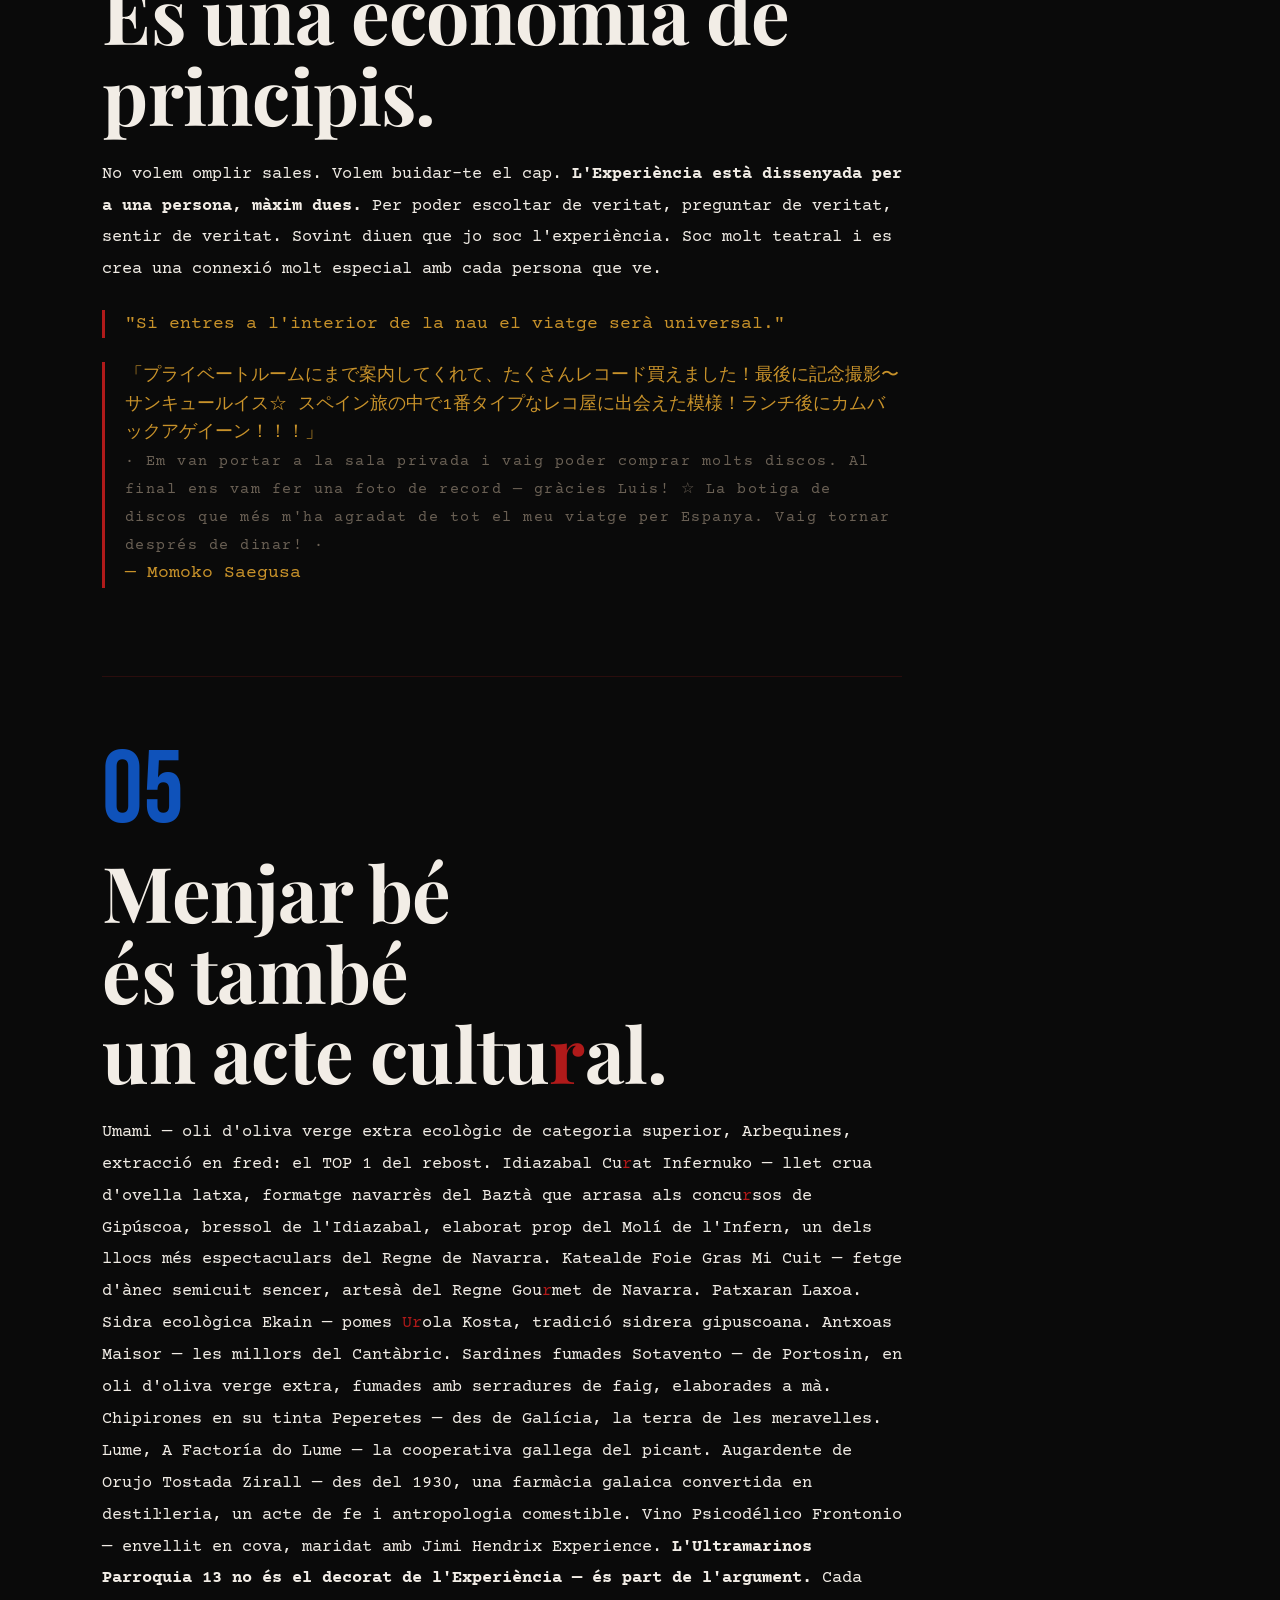
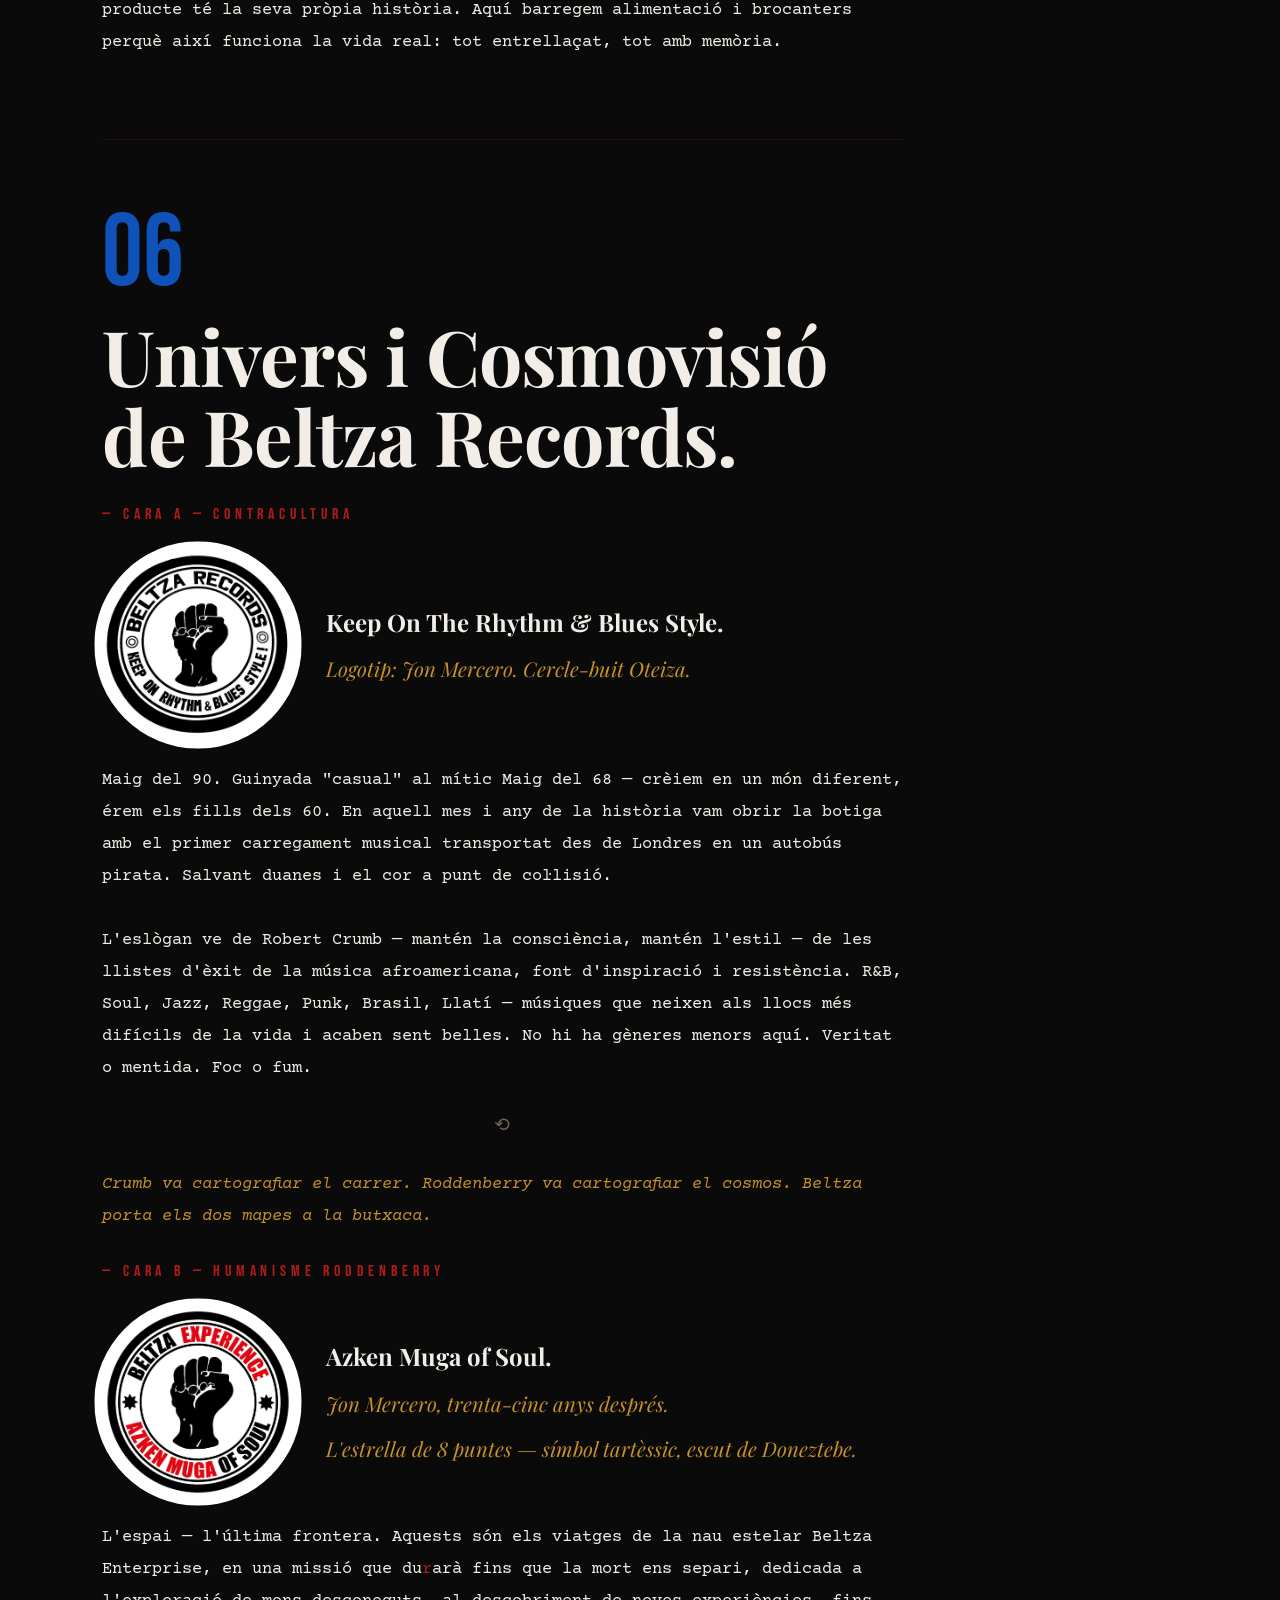
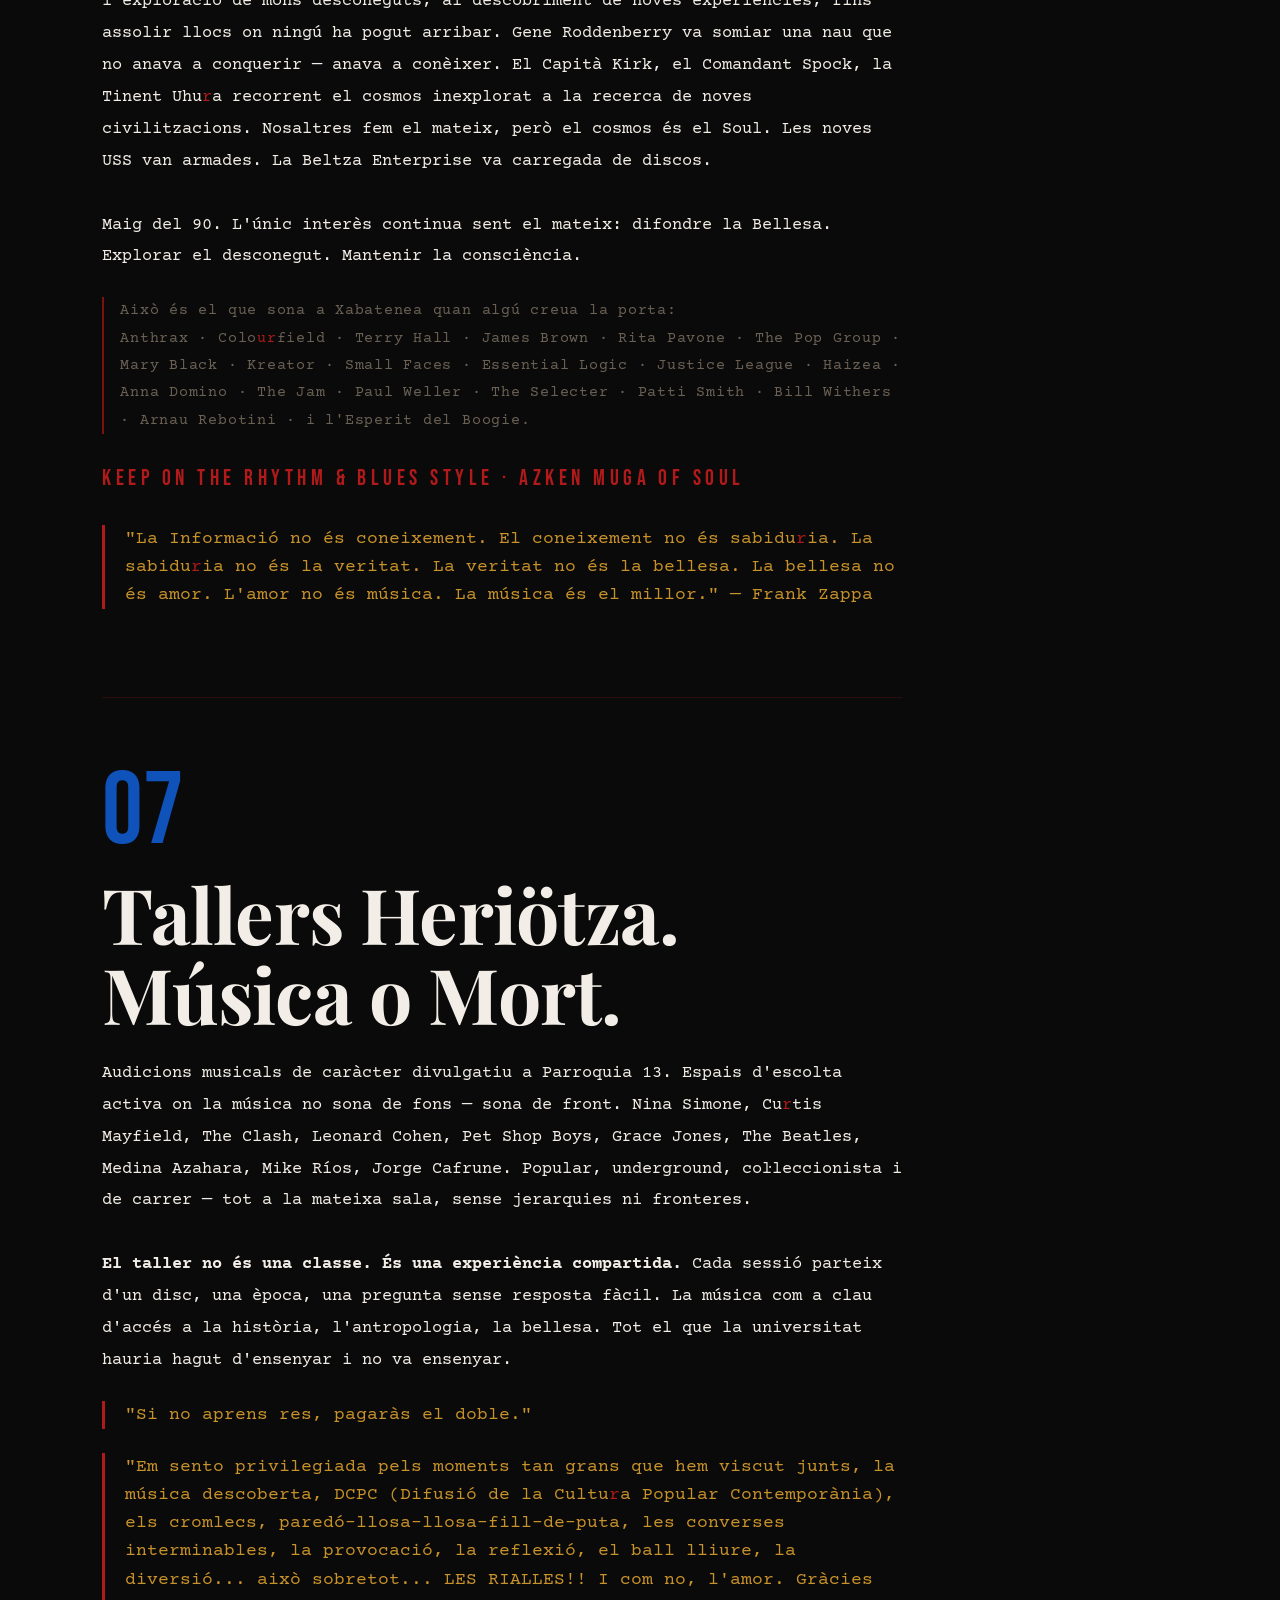
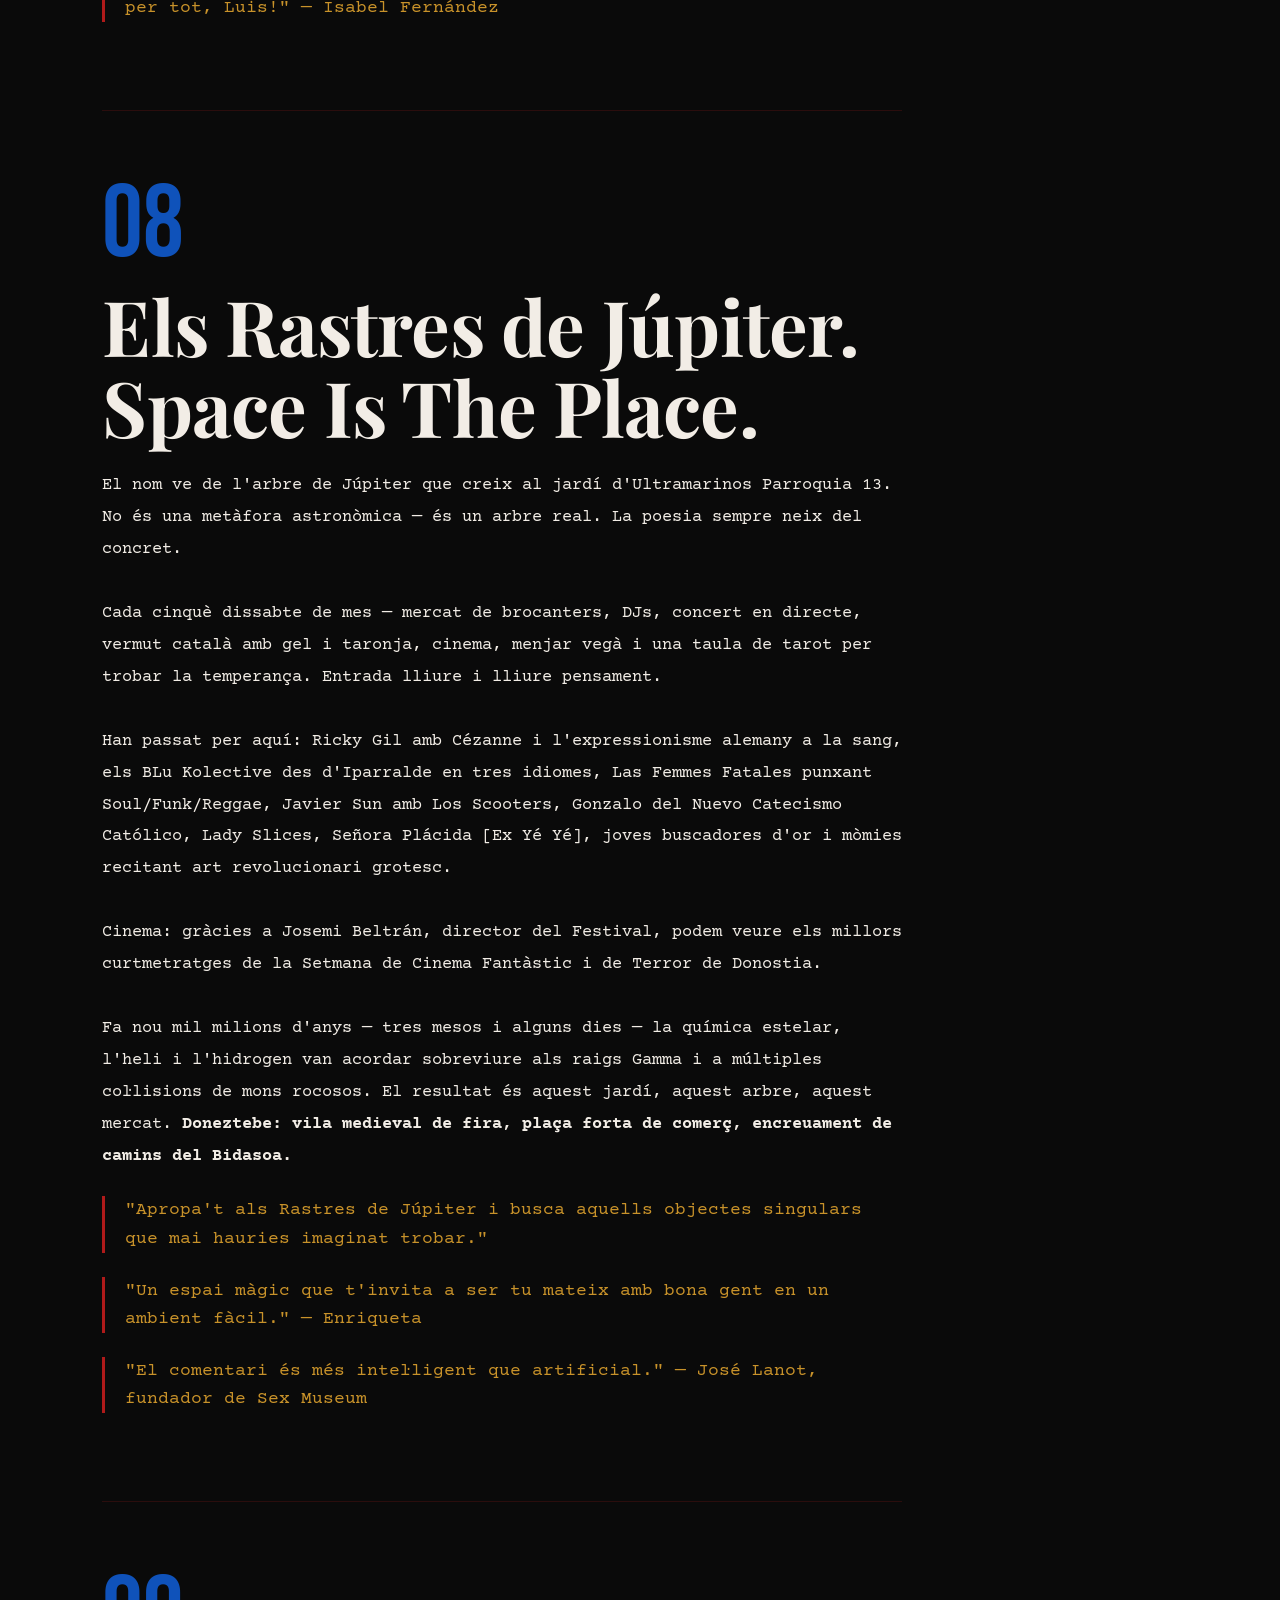
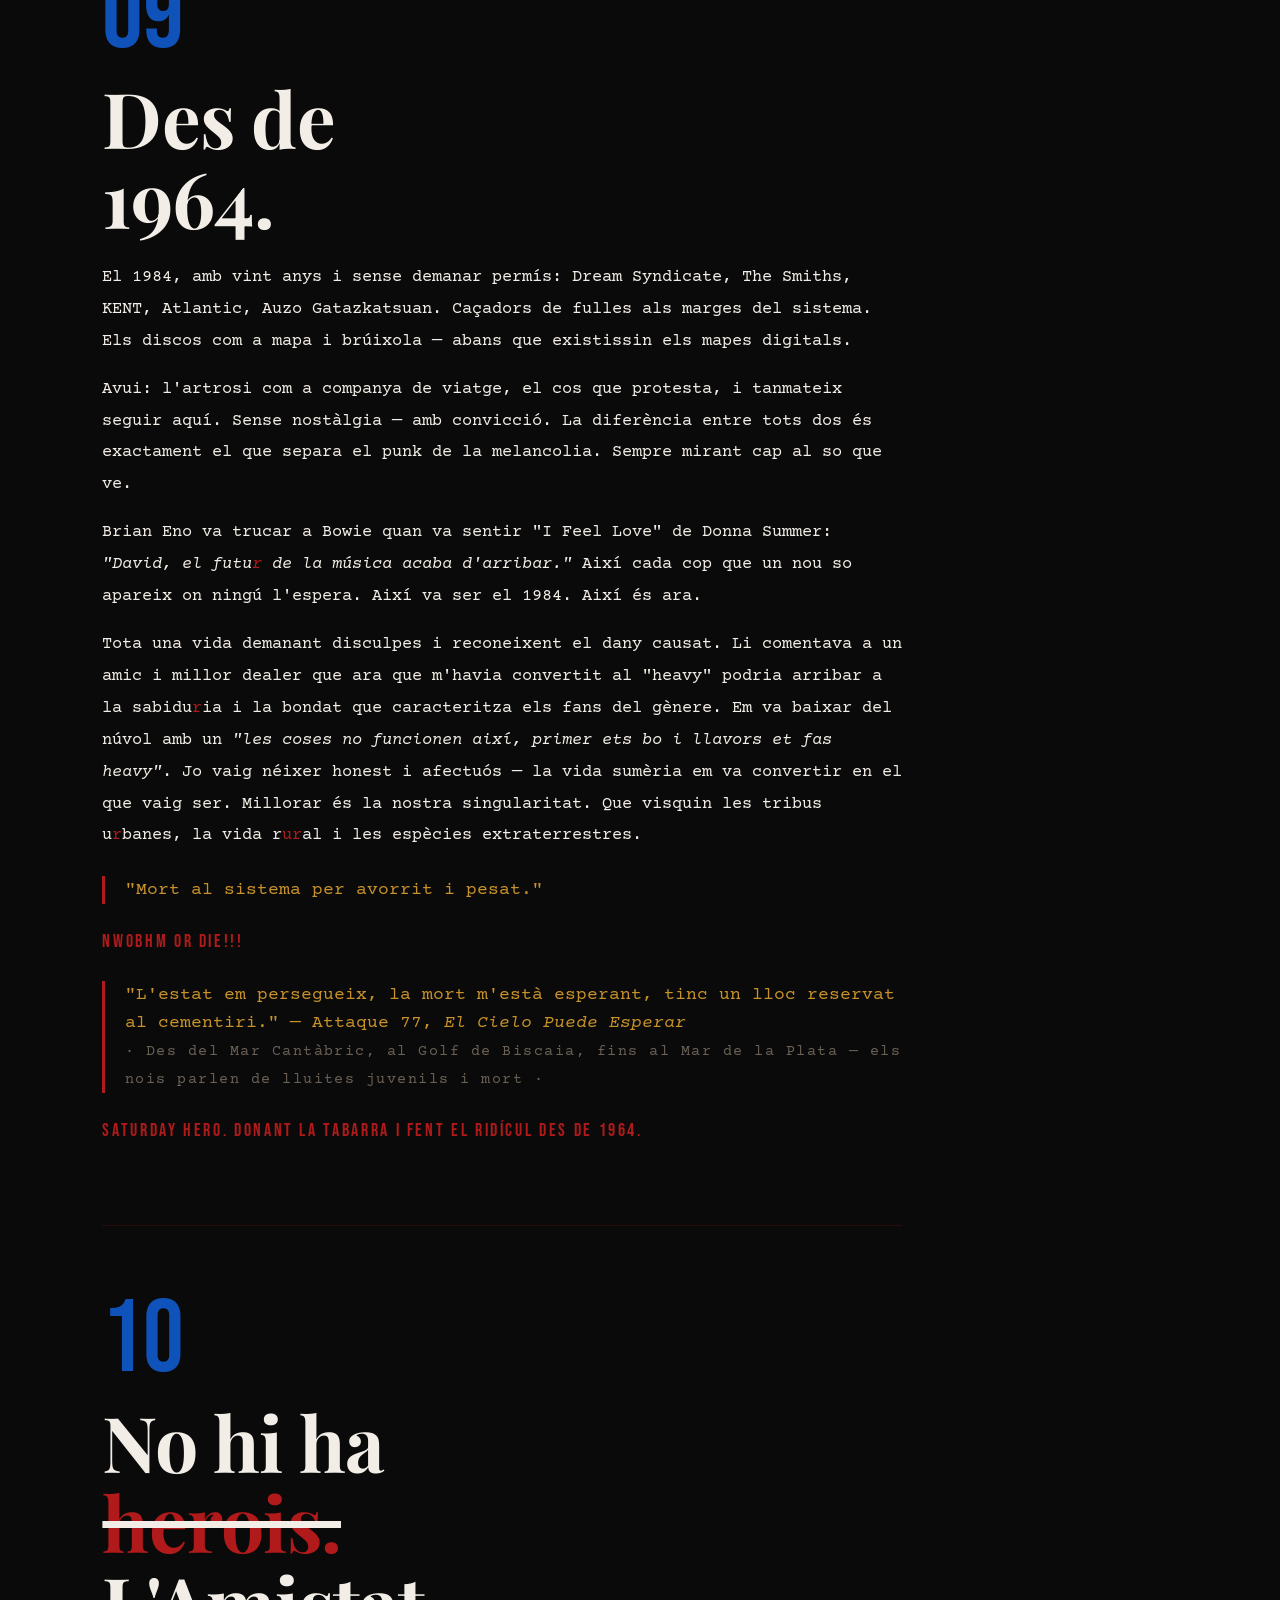
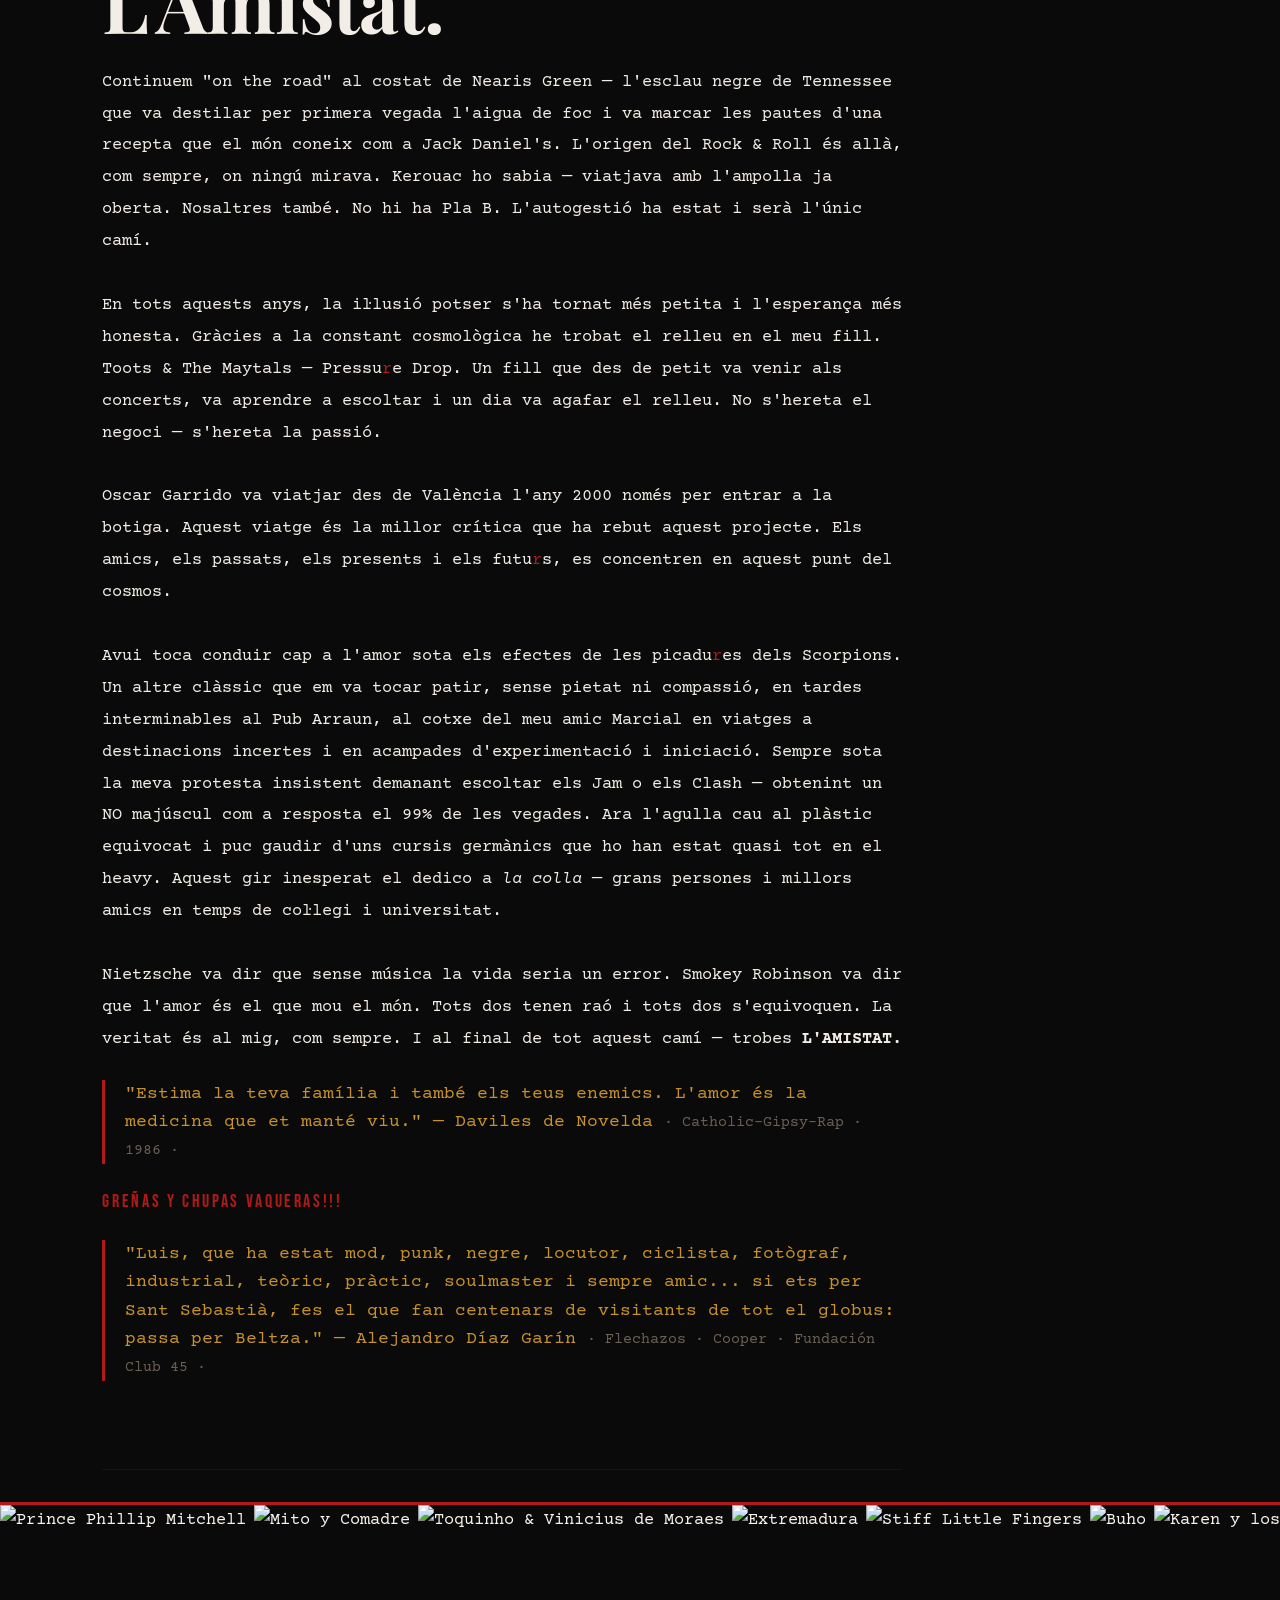
==== commit 39f27fa4: "Add files via upload" ====
--- a/manifiesto-ca.html
+++ b/manifiesto-ca.html
@@ -20,7 +20,7 @@
   <table style="width:100%; border-collapse:collapse;">
     <tr>
       <td style="font-family:'Bebas Neue',Impact,'Arial Narrow',sans-serif; font-size:clamp(1.07rem,2.25vw,1.47rem); letter-spacing:0.15em; color:var(--white); white-space:nowrap;">BELTZA RECORDS <span style="color:var(--muted);">·</span> DONOSTIA <span style="color:var(--muted);">_</span> DONEZTEBE</td>
-      <td style="font-family:'Bebas Neue',Impact,'Arial Narrow',sans-serif; font-size:clamp(1.19rem,2.5vw,1.63rem); letter-spacing:0.15em; text-align:right; white-space:nowrap;"><a href="index.html" style="color:var(--amber); text-decoration:none;">DESDE</a> · <a href="manifiesto-eu.html" style="color:var(--amber); text-decoration:none;">TIK</a> · <span style="color:var(--white);">DES</span> · <a href="manifiesto-gl.html" style="color:var(--amber); text-decoration:none;">DENDE</a> · <span style="color:#555;">DÈS</span> · <a href="manifiesto-gl.html" style="color:var(--amber); text-decoration:none;">DE</a> · <a href="manifiesto-en.html" style="color:var(--amber); text-decoration:none;">SINCE</a> · <span style="color:#555;">から</span> · 1990 · <select class="selector-movil" id="selector-vista" onchange="cambiarVista(this.value)"><option value="texto">VER FOTOS</option><option value="fotos">VER TEXTO</option></select></td>
+      <td style="font-family:'Bebas Neue',Impact,'Arial Narrow',sans-serif; font-size:clamp(1.19rem,2.5vw,1.63rem); letter-spacing:0.15em; text-align:right; white-space:nowrap;"><a href="index.html" style="color:var(--amber); text-decoration:none;">DESDE</a> · <a href="manifiesto-eu.html" style="color:var(--amber); text-decoration:none;">TIK</a> · <span style="color:var(--white);">DES</span> · <a href="manifiesto-gl.html" style="color:var(--amber); text-decoration:none;">DENDE</a> · <a href="manifiesto-fr.html" style="color:var(--amber); text-decoration:none;">DÈS</a> · <a href="manifiesto-pt.html" style="color:var(--amber); text-decoration:none;">DE</a> · <a href="manifiesto-en.html" style="color:var(--amber); text-decoration:none;">SINCE</a> · <a href="manifiesto-ja.html" style="color:var(--amber); text-decoration:none;">から</a> · <select class="selector-movil" id="selector-vista" onchange="cambiarVista(this.value)"><option value="texto">VER FOTOS</option><option value="fotos">VER TEXTO</option></select></td>
     </tr>
     <tr>
       <td style="font-size:1.15rem; letter-spacing:0.3em; text-transform:uppercase; color:var(--amber); padding-top:0.3rem;">Azken Muga of Soul</td>
@@ -356,7 +356,7 @@
   <table style="width:100%; border-collapse:collapse;">
     <tr>
       <td style="font-family:'Bebas Neue',Impact,'Arial Narrow',sans-serif; font-size:clamp(1.07rem,2.25vw,1.47rem); letter-spacing:0.15em; color:var(--white); white-space:nowrap;">BELTZA RECORDS <span style="color:var(--muted);">·</span> DONOSTIA <span style="color:var(--muted);">_</span> DONEZTEBE</td>
-      <td style="font-family:'Bebas Neue',Impact,'Arial Narrow',sans-serif; font-size:clamp(1.19rem,2.5vw,1.63rem); letter-spacing:0.15em; text-align:right; white-space:nowrap;"><a href="index.html" style="color:var(--amber); text-decoration:none;">DESDE</a> · <a href="manifiesto-eu.html" style="color:var(--amber); text-decoration:none;">TIK</a> · <span style="color:var(--white);">DES</span> · <a href="manifiesto-gl.html" style="color:var(--amber); text-decoration:none;">DENDE</a> · <span style="color:#555;">DÈS</span> · <a href="manifiesto-gl.html" style="color:var(--amber); text-decoration:none;">DE</a> · <a href="manifiesto-en.html" style="color:var(--amber); text-decoration:none;">SINCE</a> · <span style="color:#555;">から</span> · 1990</td>
+      <td style="font-family:'Bebas Neue',Impact,'Arial Narrow',sans-serif; font-size:clamp(1.19rem,2.5vw,1.63rem); letter-spacing:0.15em; text-align:right; white-space:nowrap;"><a href="index.html" style="color:var(--amber); text-decoration:none;">DESDE</a> · <a href="manifiesto-eu.html" style="color:var(--amber); text-decoration:none;">TIK</a> · <span style="color:var(--white);">DES</span> · <a href="manifiesto-gl.html" style="color:var(--amber); text-decoration:none;">DENDE</a> · <a href="manifiesto-fr.html" style="color:var(--amber); text-decoration:none;">DÈS</a> · <a href="manifiesto-pt.html" style="color:var(--amber); text-decoration:none;">DE</a> · <a href="manifiesto-en.html" style="color:var(--amber); text-decoration:none;">SINCE</a> · <a href="manifiesto-ja.html" style="color:var(--amber); text-decoration:none;">から</a> · 1990</td>
     </tr>
     <tr>
       <td style="font-size:1.15rem; letter-spacing:0.3em; text-transform:uppercase; color:var(--amber); padding-top:0.3rem;">Azken Muga of Soul</td>
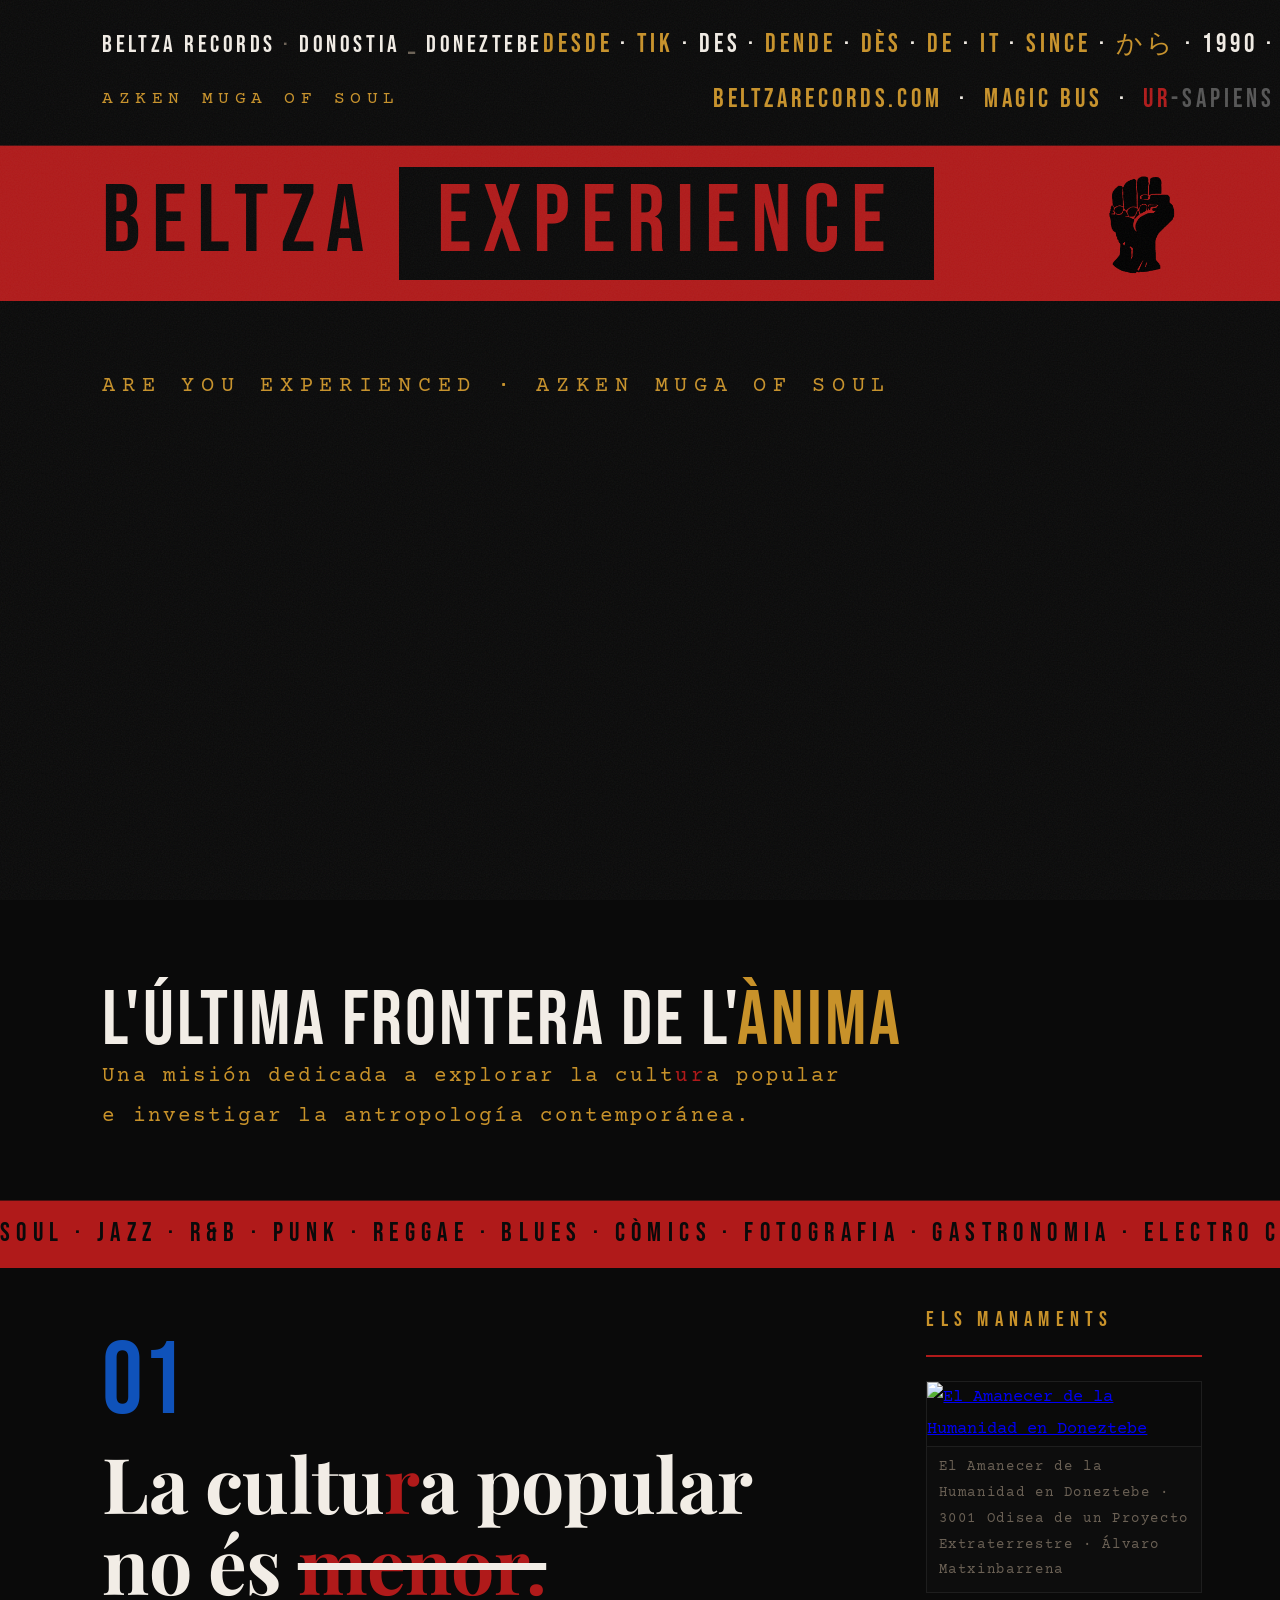
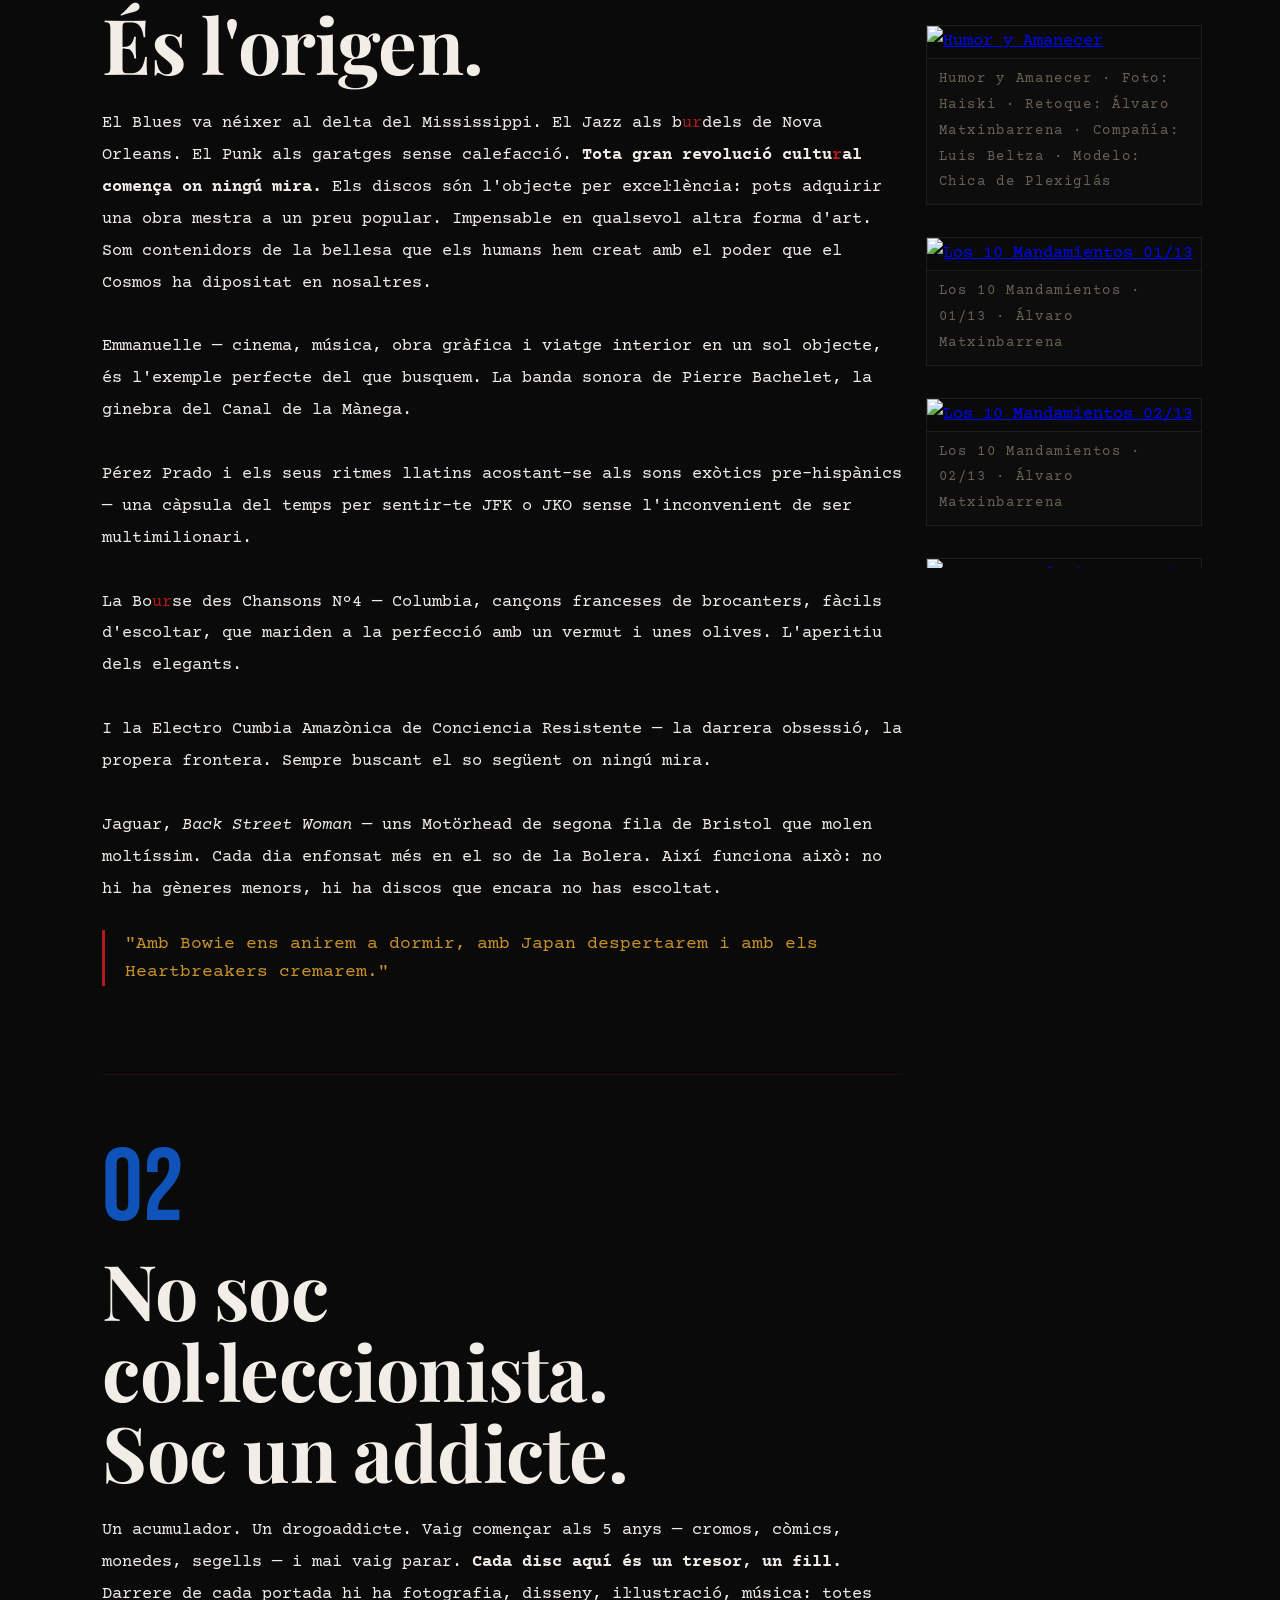
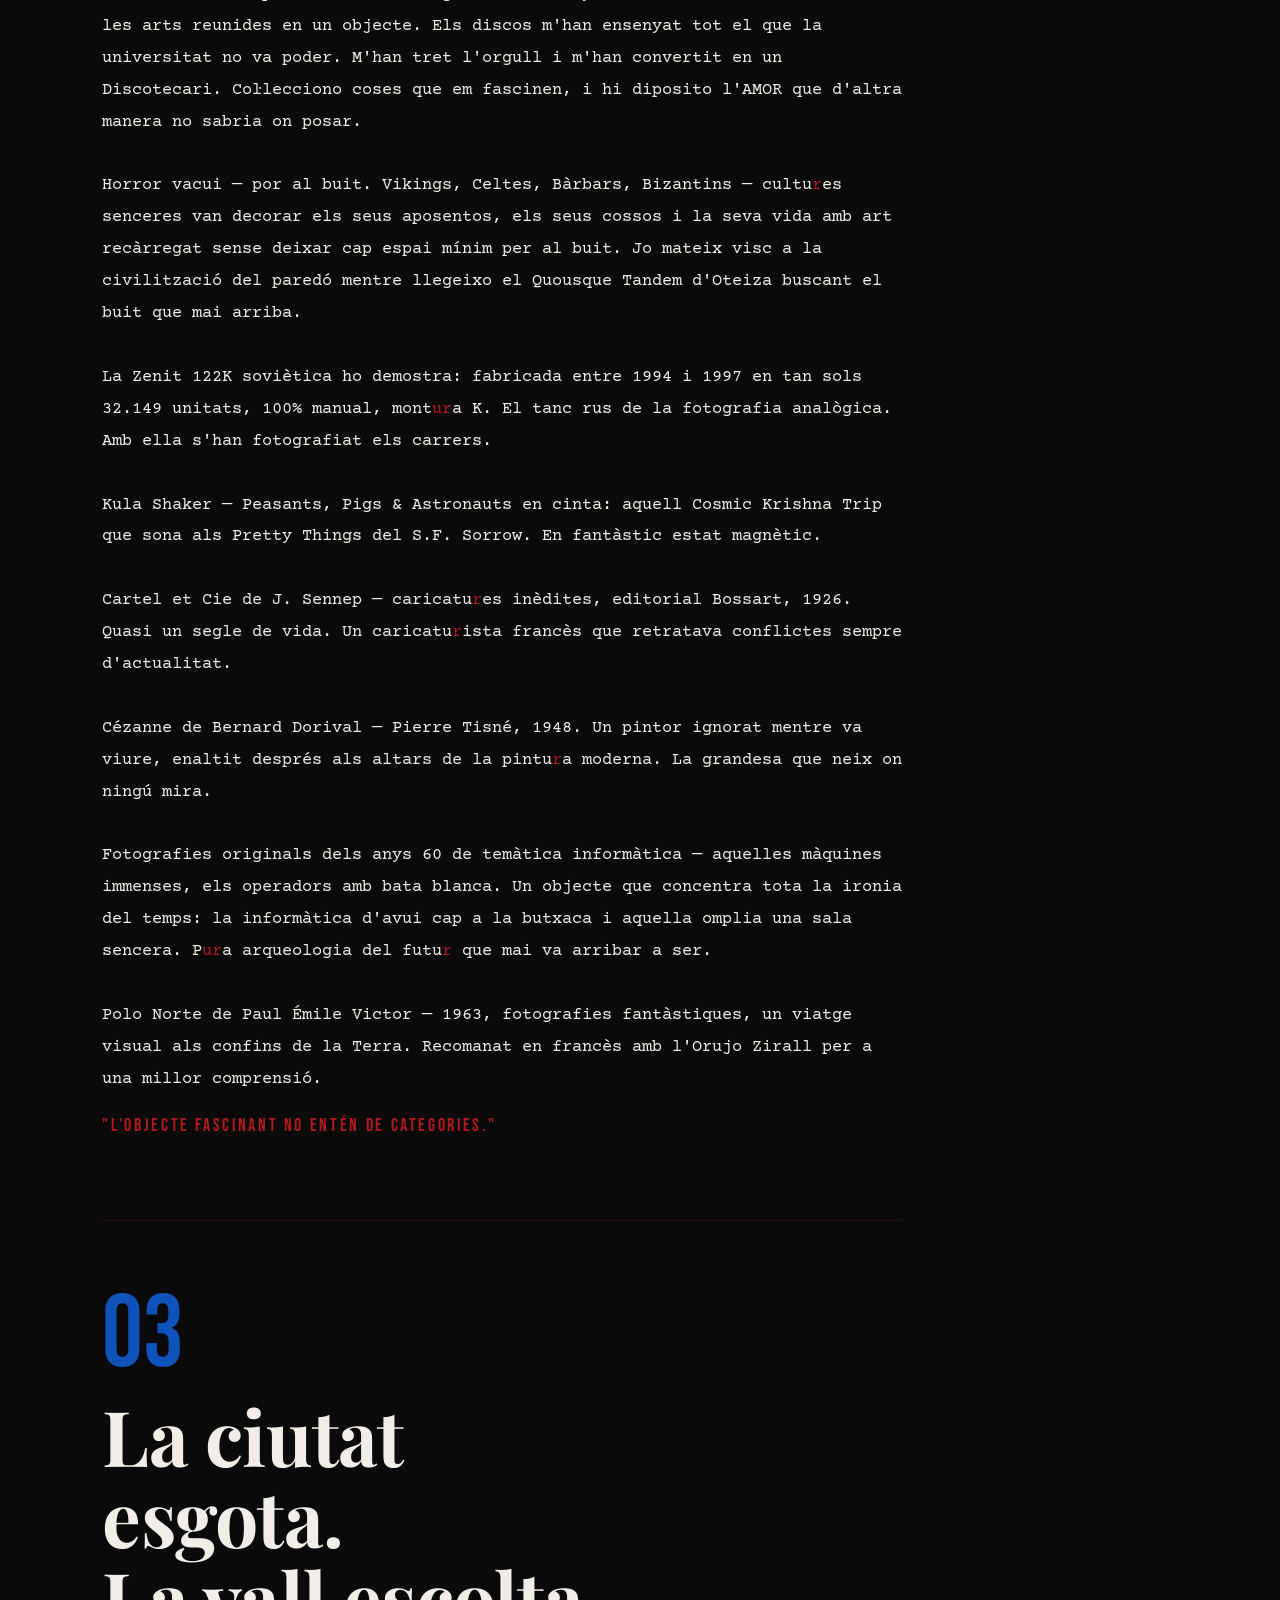
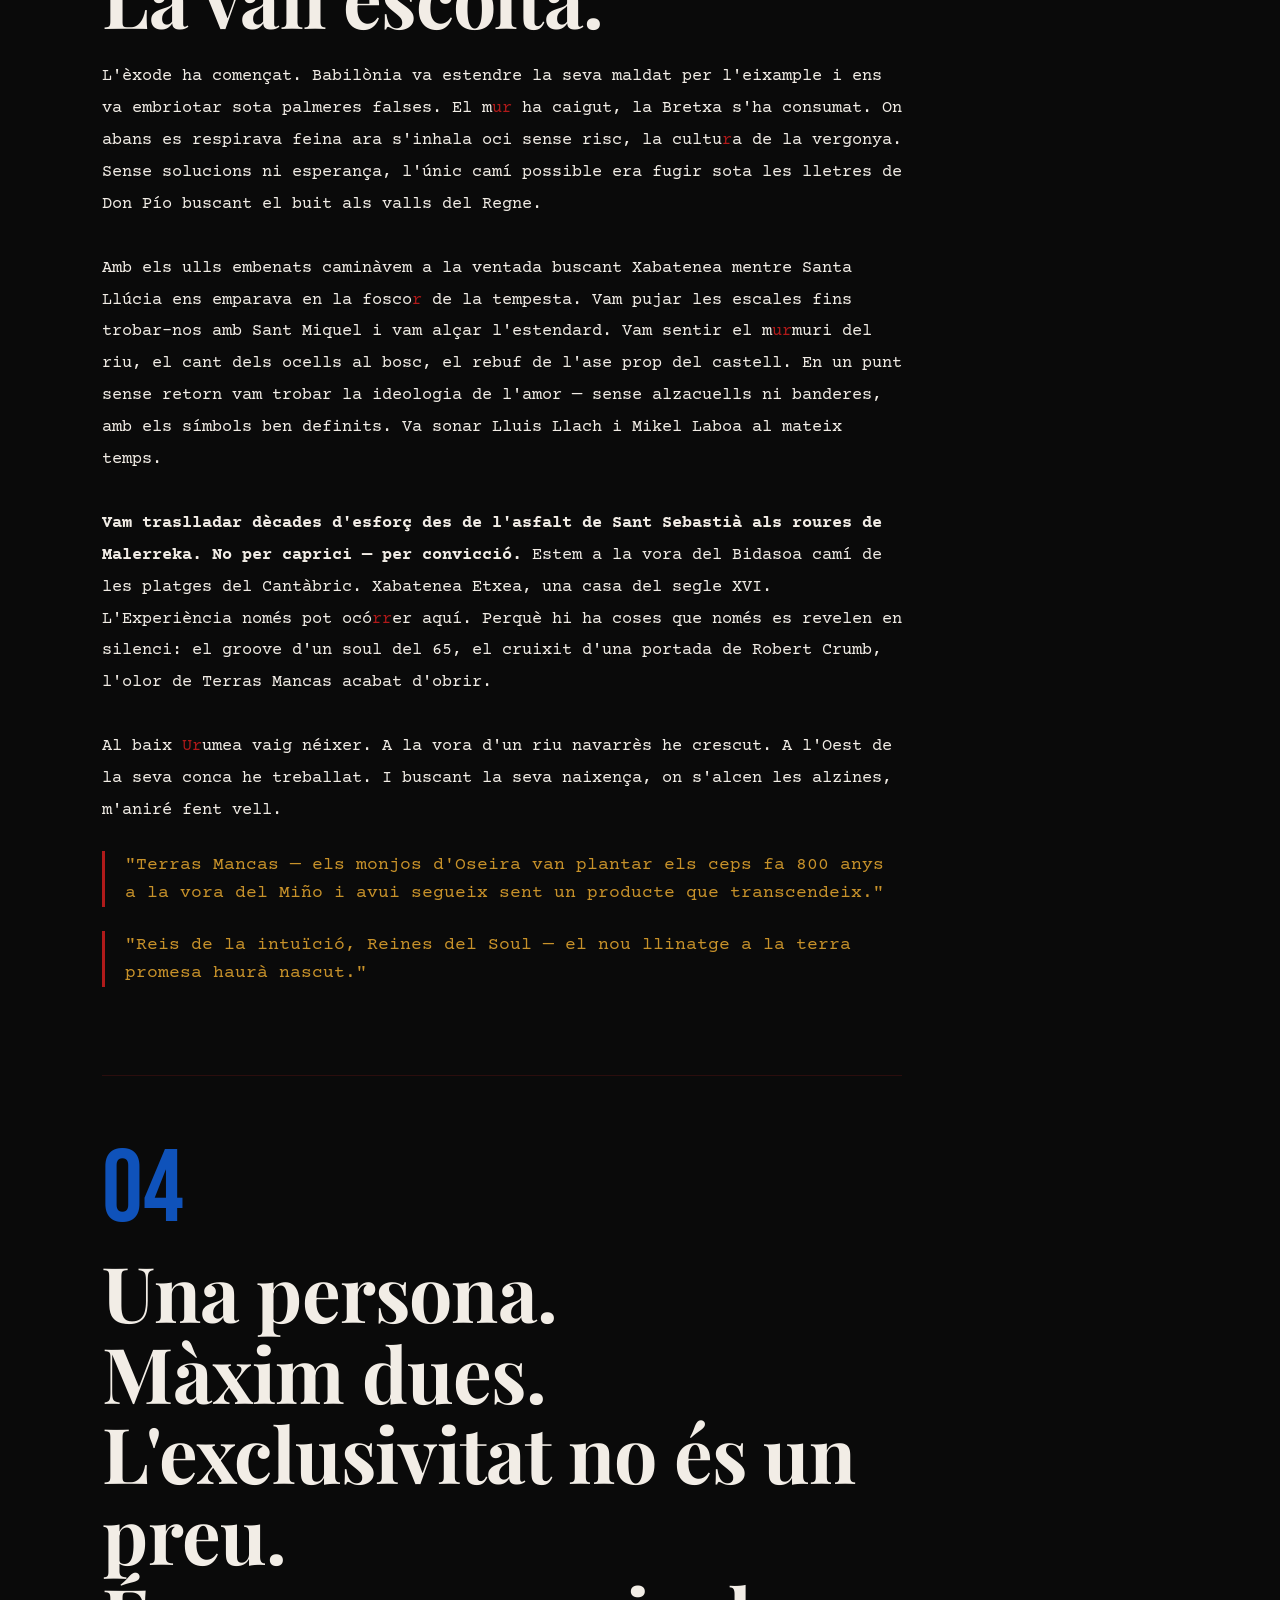
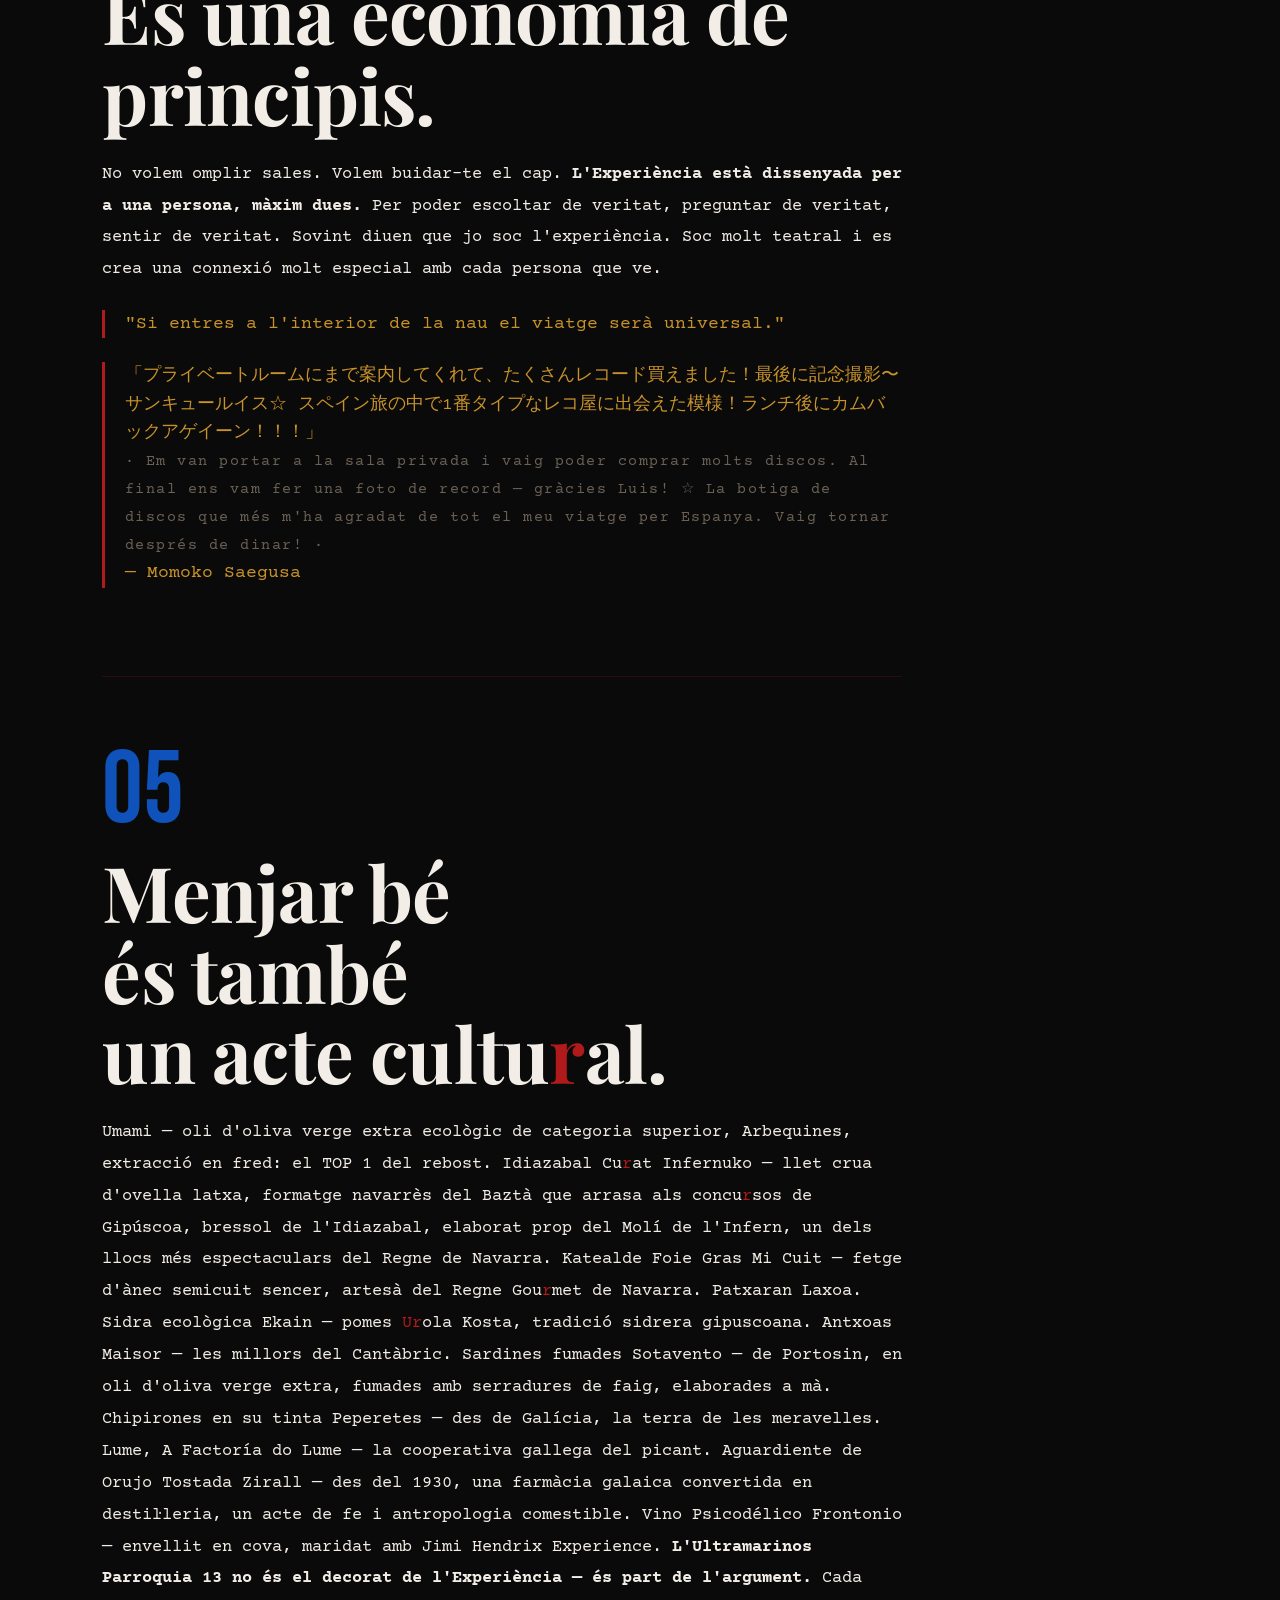
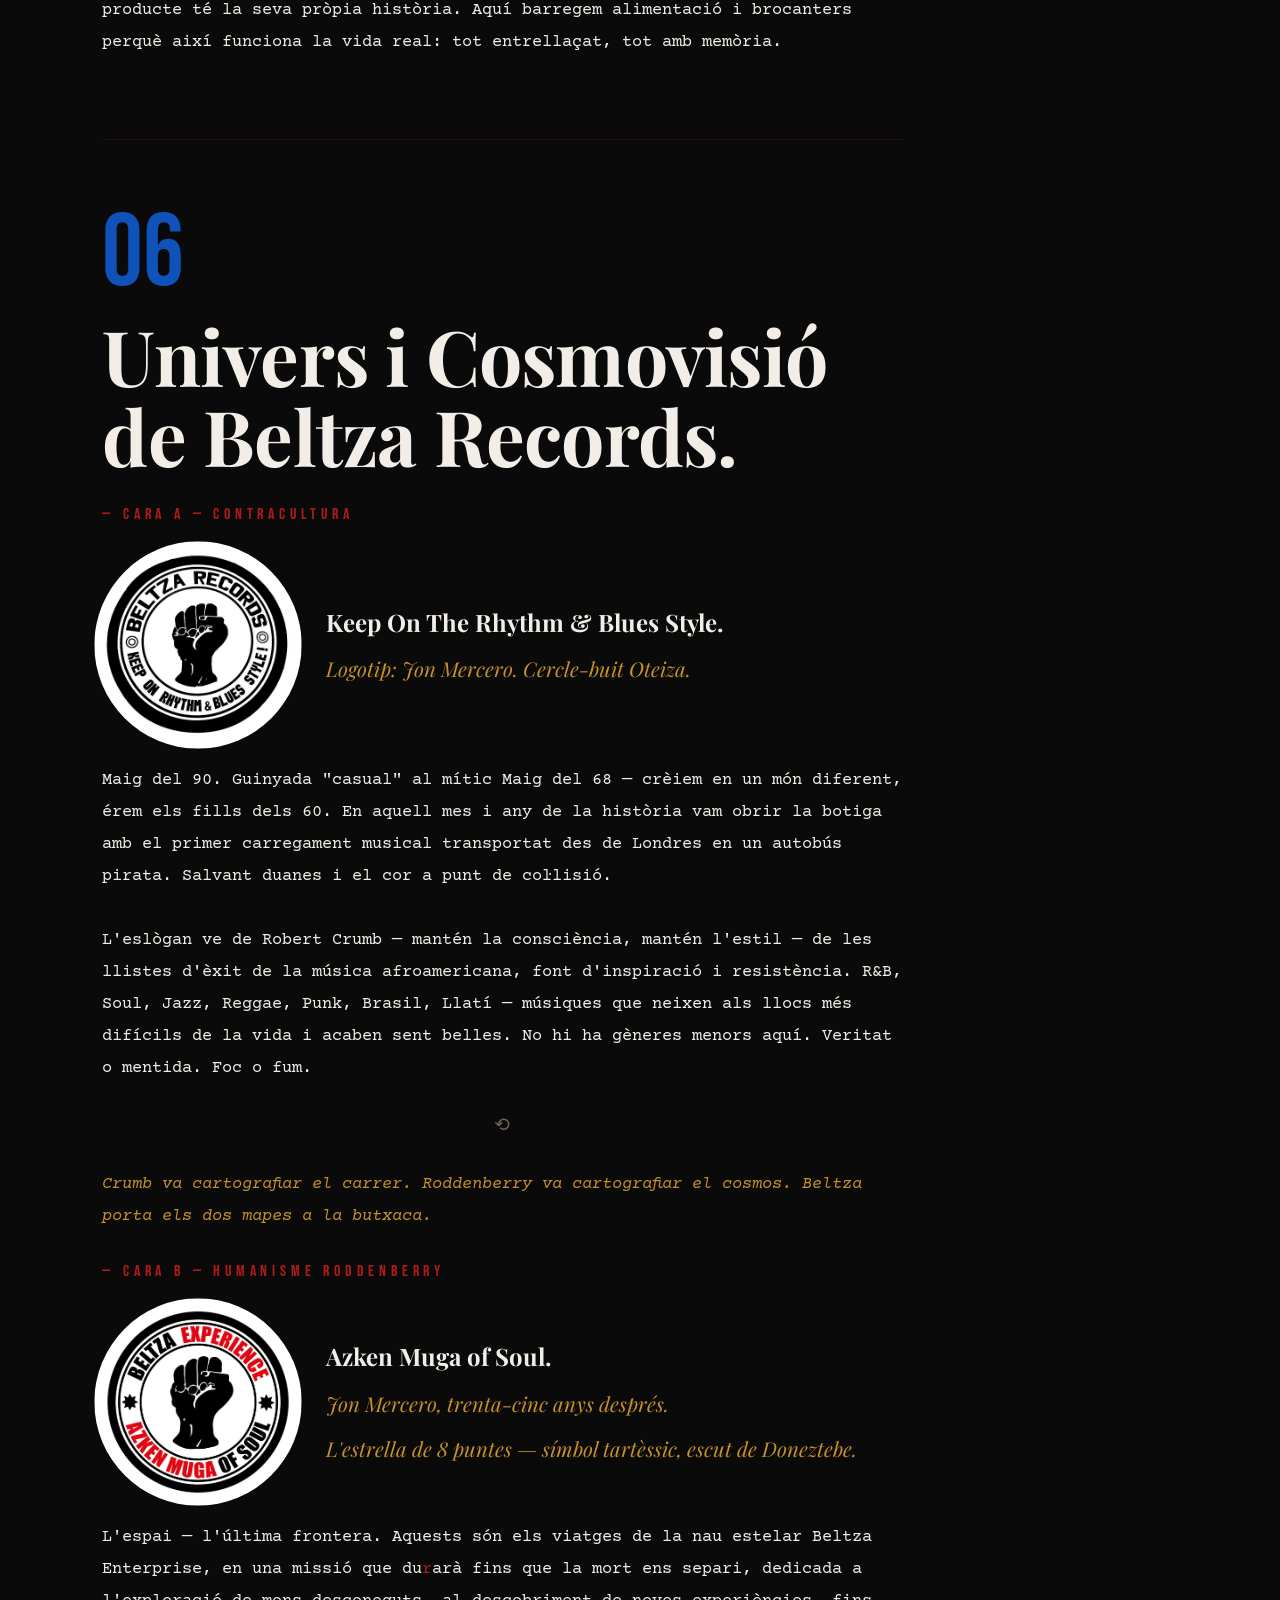
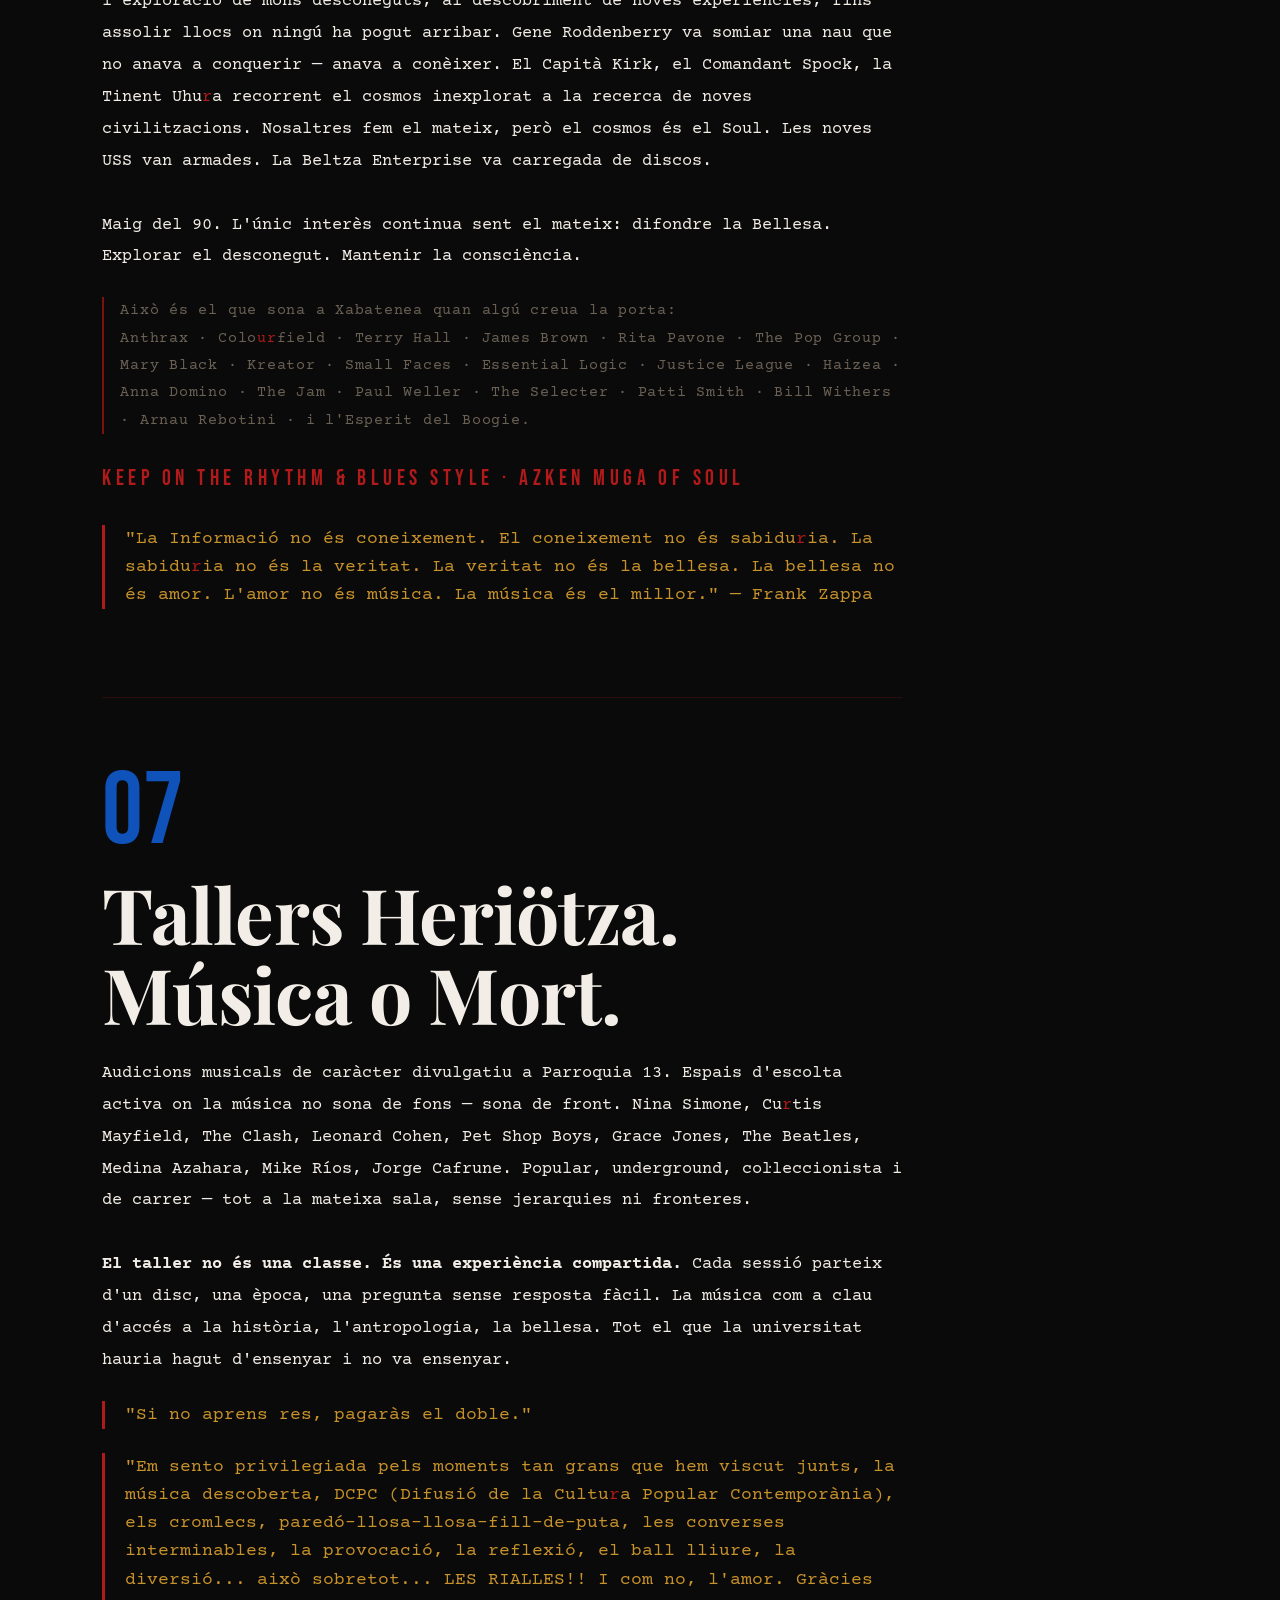
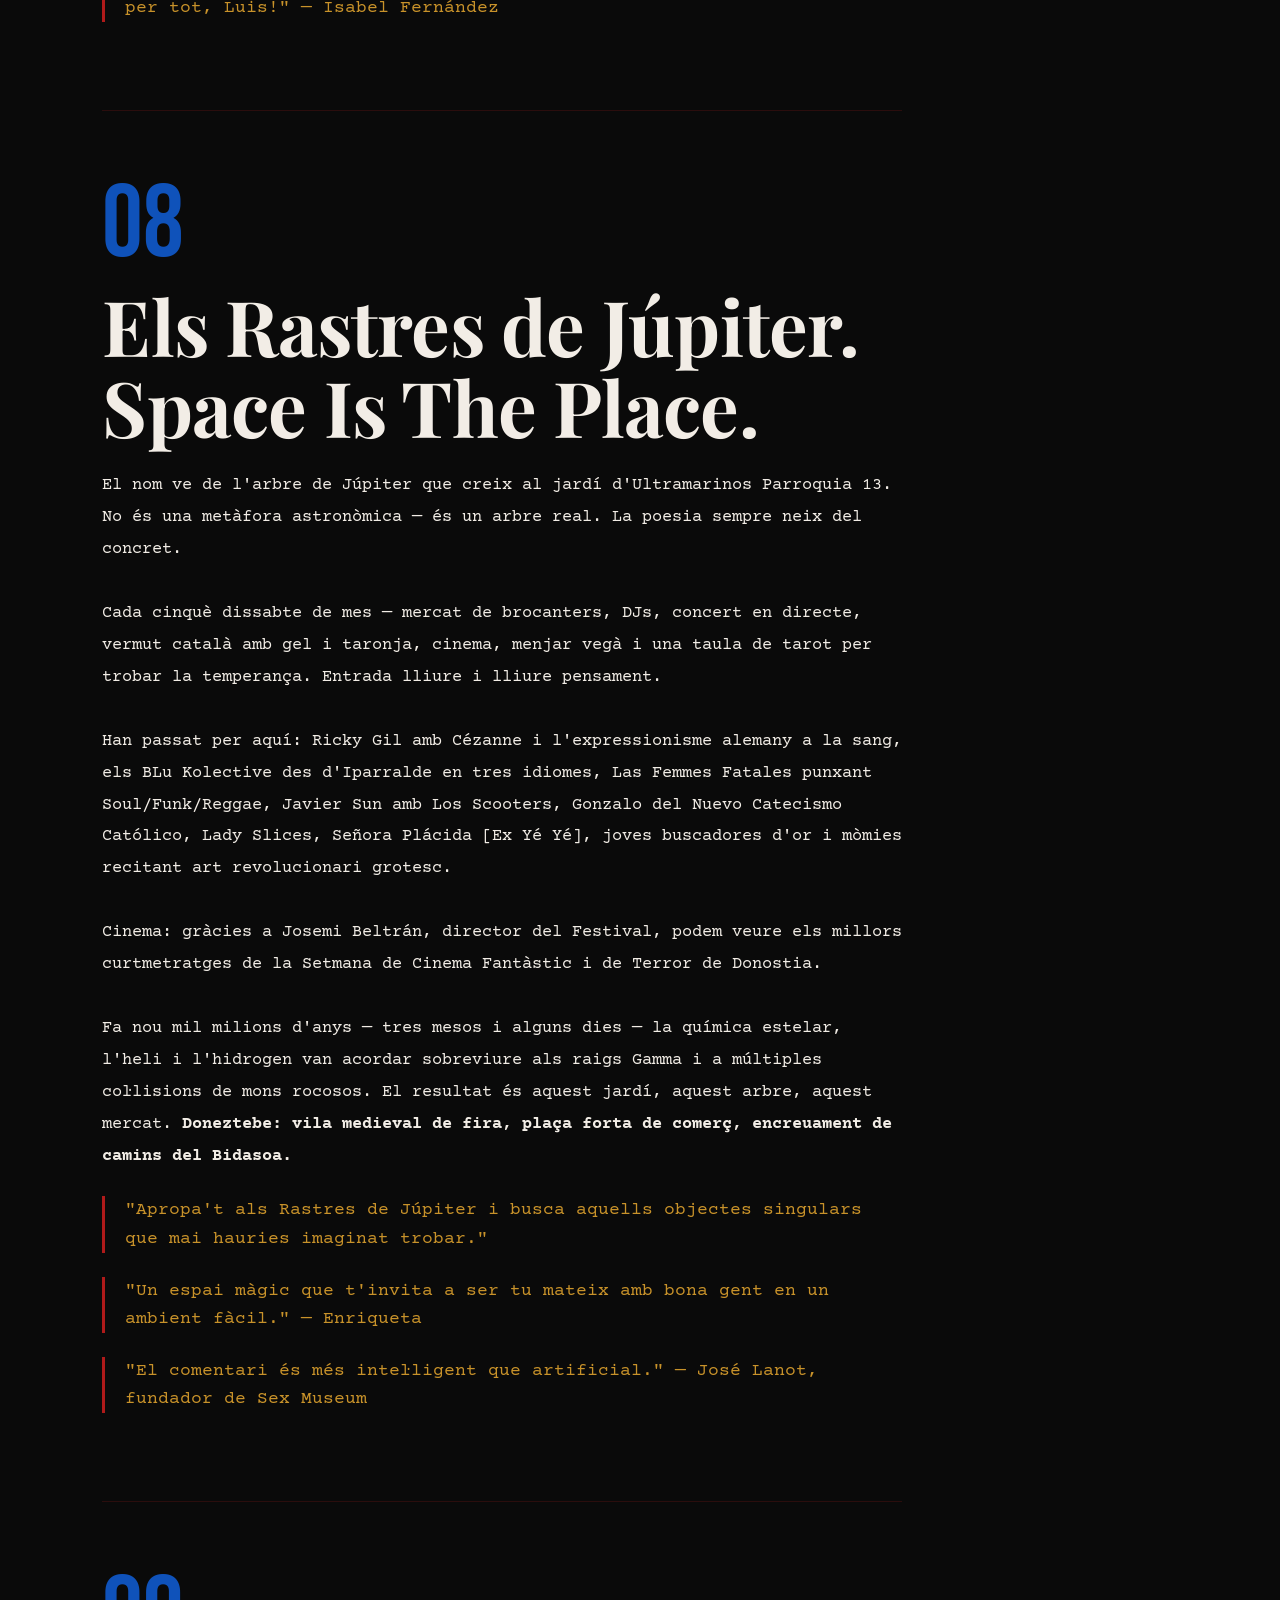
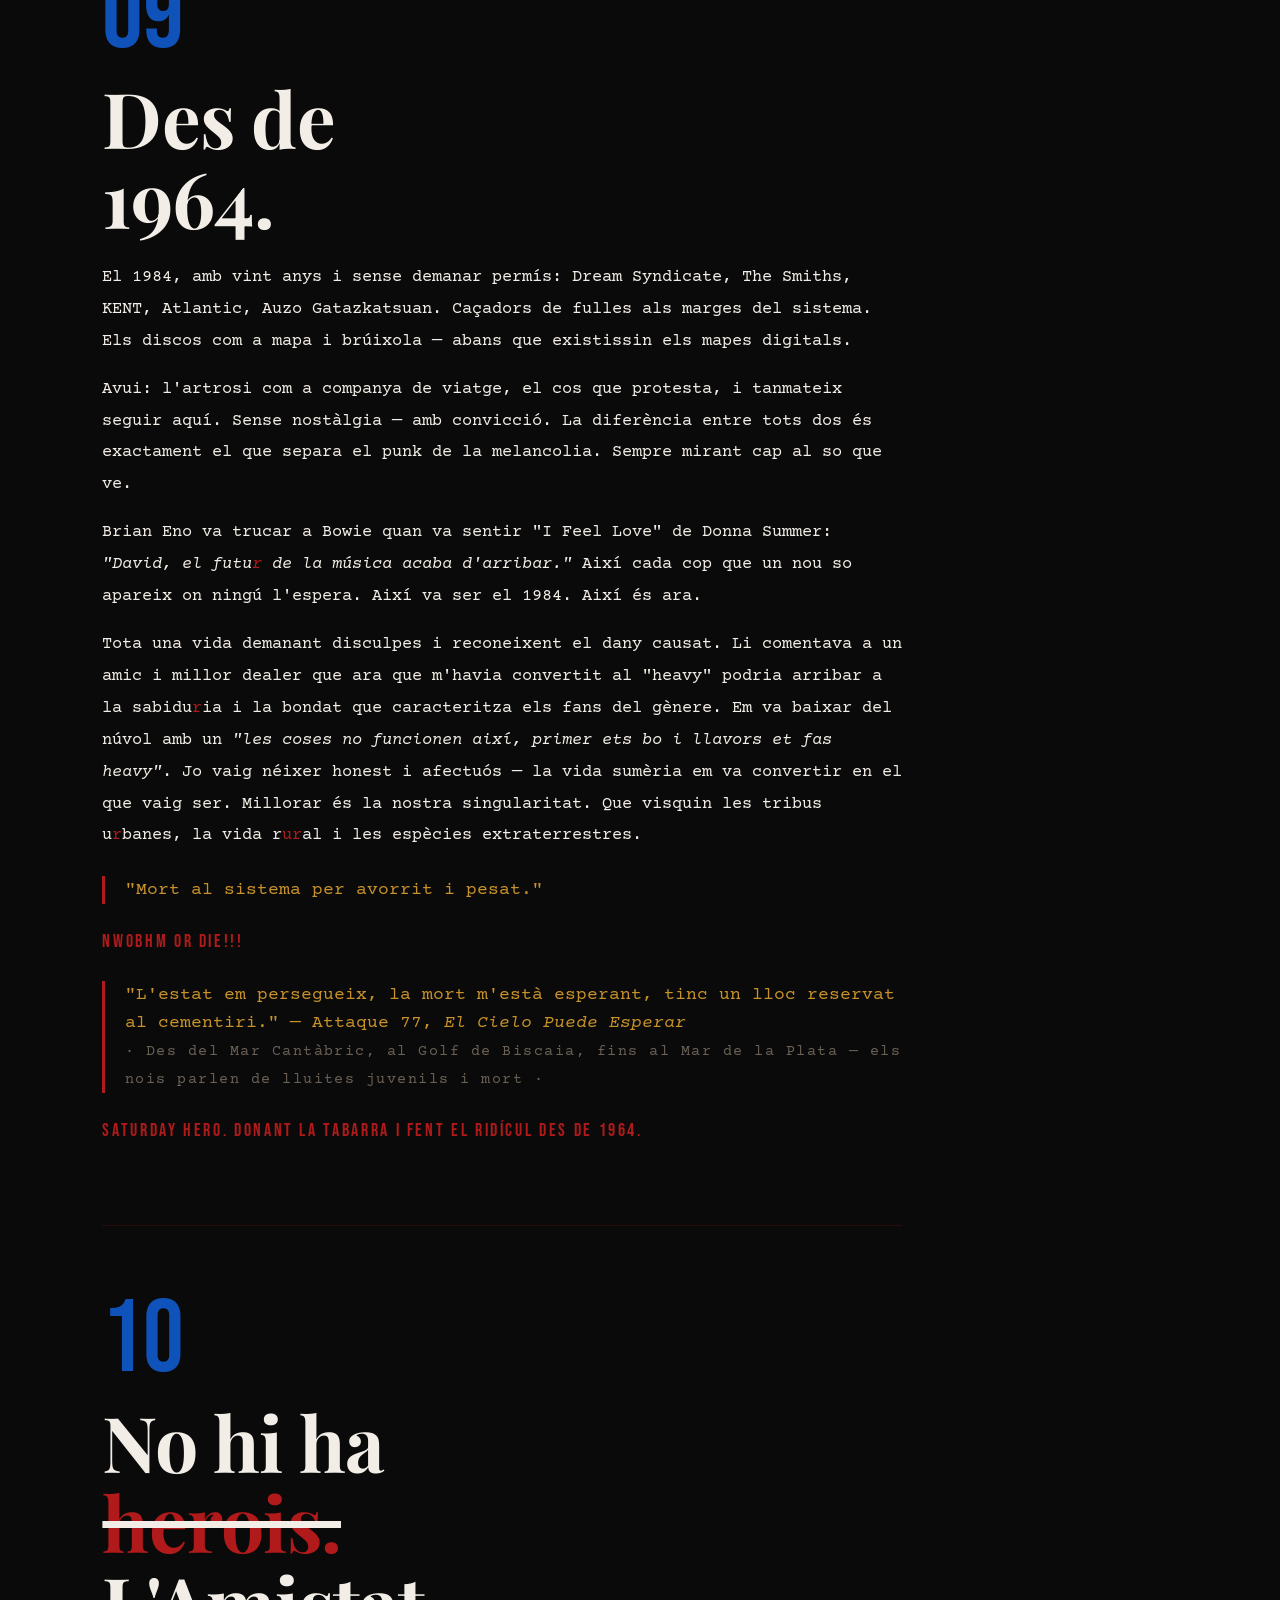
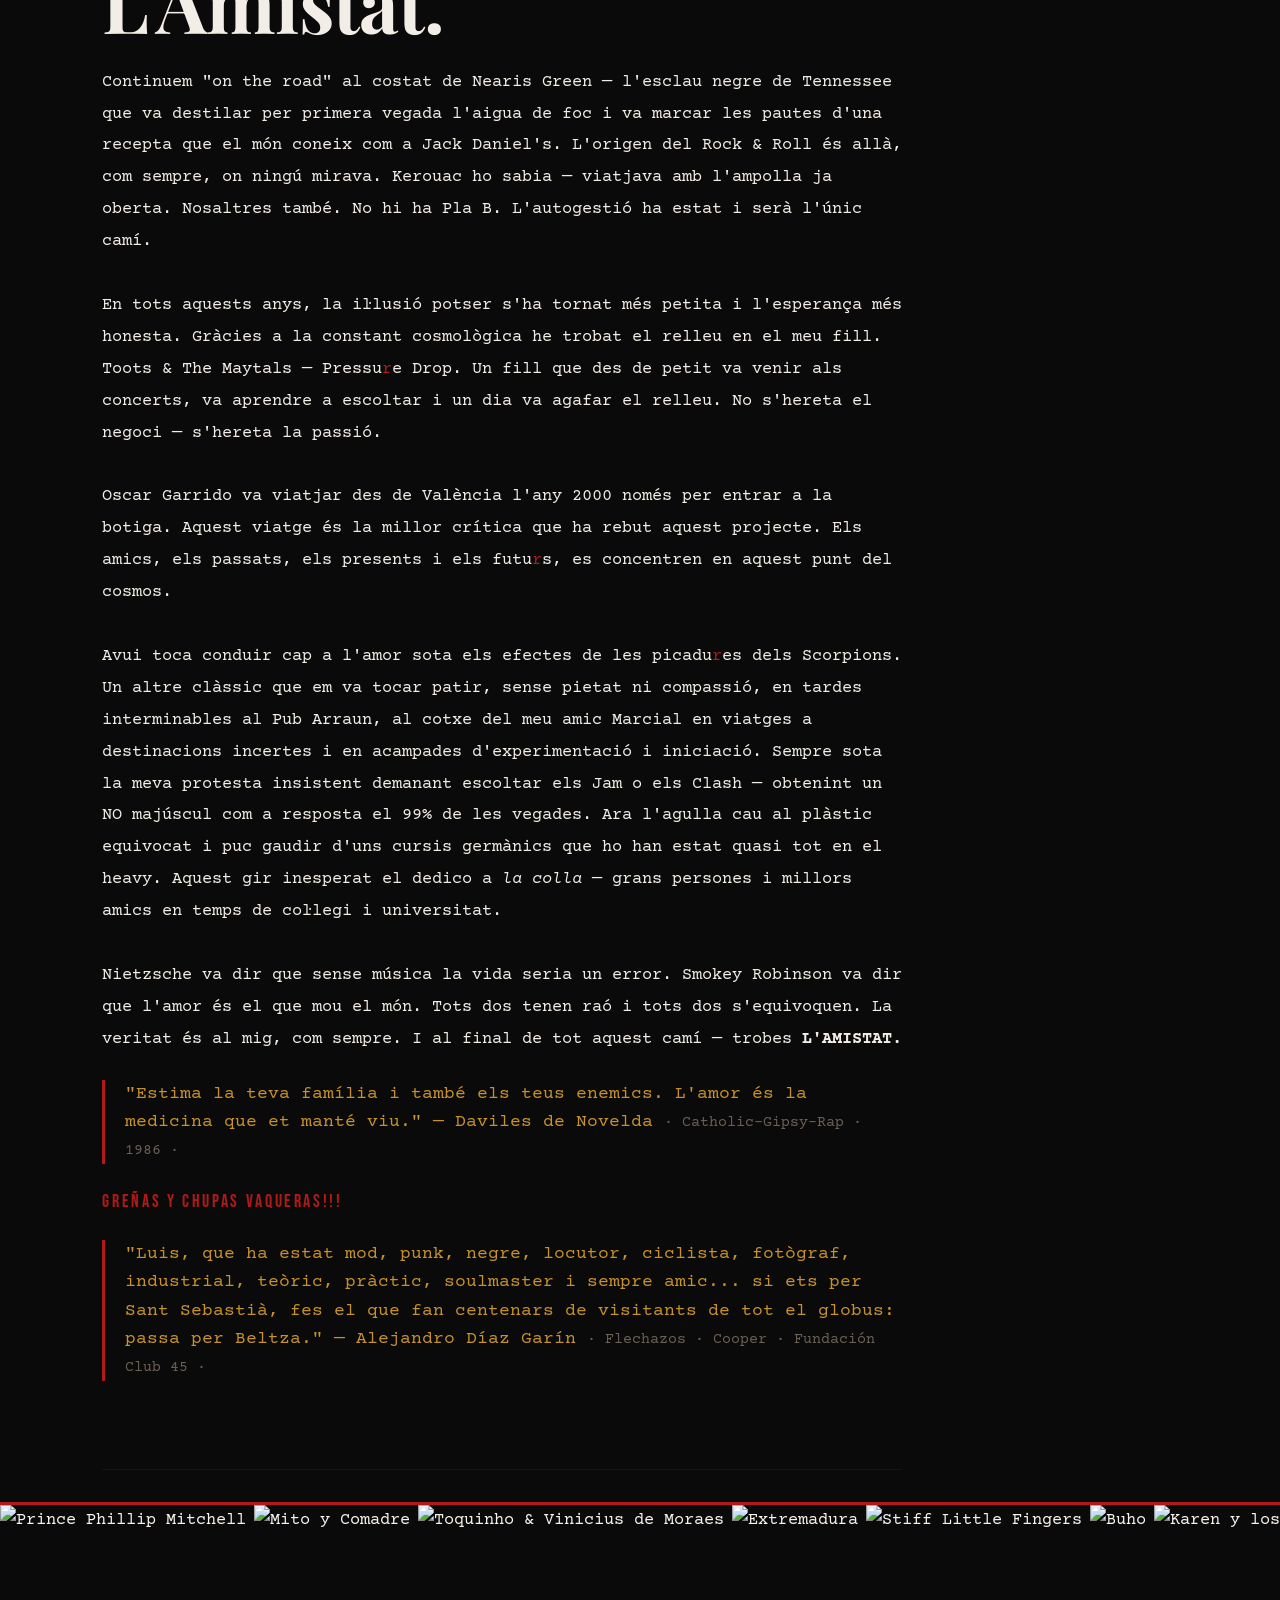
==== commit 0ee7881e: "Add files via upload" ====
--- a/manifiesto-ca.html
+++ b/manifiesto-ca.html
@@ -20,7 +20,7 @@
   <table style="width:100%; border-collapse:collapse;">
     <tr>
       <td style="font-family:'Bebas Neue',Impact,'Arial Narrow',sans-serif; font-size:clamp(1.07rem,2.25vw,1.47rem); letter-spacing:0.15em; color:var(--white); white-space:nowrap;">BELTZA RECORDS <span style="color:var(--muted);">·</span> DONOSTIA <span style="color:var(--muted);">_</span> DONEZTEBE</td>
-      <td style="font-family:'Bebas Neue',Impact,'Arial Narrow',sans-serif; font-size:clamp(1.19rem,2.5vw,1.63rem); letter-spacing:0.15em; text-align:right; white-space:nowrap;"><a href="index.html" style="color:var(--amber); text-decoration:none;">DESDE</a> · <a href="manifiesto-eu.html" style="color:var(--amber); text-decoration:none;">TIK</a> · <span style="color:var(--white);">DES</span> · <a href="manifiesto-gl.html" style="color:var(--amber); text-decoration:none;">DENDE</a> · <a href="manifiesto-fr.html" style="color:var(--amber); text-decoration:none;">DÈS</a> · <a href="manifiesto-pt.html" style="color:var(--amber); text-decoration:none;">DE</a> · <a href="manifiesto-en.html" style="color:var(--amber); text-decoration:none;">SINCE</a> · <a href="manifiesto-ja.html" style="color:var(--amber); text-decoration:none;">から</a> · <select class="selector-movil" id="selector-vista" onchange="cambiarVista(this.value)"><option value="texto">VER FOTOS</option><option value="fotos">VER TEXTO</option></select></td>
+      <td style="font-family:'Bebas Neue',Impact,'Arial Narrow',sans-serif; font-size:clamp(1.19rem,2.5vw,1.63rem); letter-spacing:0.15em; text-align:right; white-space:nowrap;"><a href="index.html" style="color:var(--amber); text-decoration:none;">DESDE</a> · <a href="manifiesto-eu.html" style="color:var(--amber); text-decoration:none;">TIK</a> · <span style="color:var(--white);">DES</span> · <a href="manifiesto-gl.html" style="color:var(--amber); text-decoration:none;">DENDE</a> · <a href="manifiesto-fr.html" style="color:var(--amber); text-decoration:none;">DÈS</a> · <a href="manifiesto-pt.html" style="color:var(--amber); text-decoration:none;">DE</a> · <a href="manifiesto-it.html" style="color:var(--amber); text-decoration:none;">IT</a> · <a href="manifiesto-en.html" style="color:var(--amber); text-decoration:none;">SINCE</a> · <a href="manifiesto-ja.html" style="color:var(--amber); text-decoration:none;">から</a> · 1990 · <select class="selector-movil" id="selector-vista" onchange="cambiarVista(this.value)"><option value="texto">VER FOTOS</option><option value="fotos">VER TEXTO</option></select></td>
     </tr>
     <tr>
       <td style="font-size:1.15rem; letter-spacing:0.3em; text-transform:uppercase; color:var(--amber); padding-top:0.3rem;">Azken Muga of Soul</td>
@@ -116,7 +116,7 @@
     <div class="m-number">05</div>
     <div class="m-body">
       <h2 class="m-title">Menjar bé<br>és també<br><span class="bold">un acte cultu<span style="color:var(--red);">r</span>al.</span></h2>
-      <p class="m-text">Umami — oli d'oliva verge extra ecològic de categoria superior, Arbequines, extracció en fred: el TOP 1 del rebost. Idiazabal Cu<span style="color:var(--red);">r</span>at Infernuko — llet crua d'ovella latxa, formatge navarrès del Baztà que arrasa als concu<span style="color:var(--red);">r</span>sos de Gipúscoa, bressol de l'Idiazabal, elaborat prop del Molí de l'Infern, un dels llocs més espectaculars del Regne de Navarra. Katealde Foie Gras Mi Cuit — fetge d'ànec semicuit sencer, artesà del Regne Gou<span style="color:var(--red);">r</span>met de Navarra. Patxaran Laxoa. Sidra ecològica Ekain — pomes <span style="color:var(--red);">Ur</span>ola Kosta, tradició sidrera gipuscoana. Antxoas Maisor — les millors del Cantàbric. Sardines fumades Sotavento — de Portosin, en oli d'oliva verge extra, fumades amb serradures de faig, elaborades a mà. Chipirones en su tinta Peperetes — des de Galícia, la terra de les meravelles. Lume, A Factoría do Lume — la cooperativa gallega del picant. Augardente de Orujo Tostada Zirall — des del 1930, una farmàcia galaica convertida en destil·leria, un acte de fe i antropologia comestible. Vino Psicodélico Frontonio — envellit en cova, maridat amb Jimi Hendrix Experience. <strong>L'Ultramarinos Parroquia 13 no és el decorat de l'Experiència — és part de l'argument.</strong> Cada producte té la seva pròpia història. Aquí barregem alimentació i brocanters perquè així funciona la vida real: tot entrellaçat, tot amb memòria.</p>
+      <p class="m-text">Umami — oli d'oliva verge extra ecològic de categoria superior, Arbequines, extracció en fred: el TOP 1 del rebost. Idiazabal Cu<span style="color:var(--red);">r</span>at Infernuko — llet crua d'ovella latxa, formatge navarrès del Baztà que arrasa als concu<span style="color:var(--red);">r</span>sos de Gipúscoa, bressol de l'Idiazabal, elaborat prop del Molí de l'Infern, un dels llocs més espectaculars del Regne de Navarra. Katealde Foie Gras Mi Cuit — fetge d'ànec semicuit sencer, artesà del Regne Gou<span style="color:var(--red);">r</span>met de Navarra. Patxaran Laxoa. Sidra ecològica Ekain — pomes <span style="color:var(--red);">Ur</span>ola Kosta, tradició sidrera gipuscoana. Antxoas Maisor — les millors del Cantàbric. Sardines fumades Sotavento — de Portosin, en oli d'oliva verge extra, fumades amb serradures de faig, elaborades a mà. Chipirones en su tinta Peperetes — des de Galícia, la terra de les meravelles. Lume, A Factoría do Lume — la cooperativa gallega del picant. Aguardiente de Orujo Tostada Zirall — des del 1930, una farmàcia galaica convertida en destil·leria, un acte de fe i antropologia comestible. Vino Psicodélico Frontonio — envellit en cova, maridat amb Jimi Hendrix Experience. <strong>L'Ultramarinos Parroquia 13 no és el decorat de l'Experiència — és part de l'argument.</strong> Cada producte té la seva pròpia història. Aquí barregem alimentació i brocanters perquè així funciona la vida real: tot entrellaçat, tot amb memòria.</p>
     </div>
   </div>
 
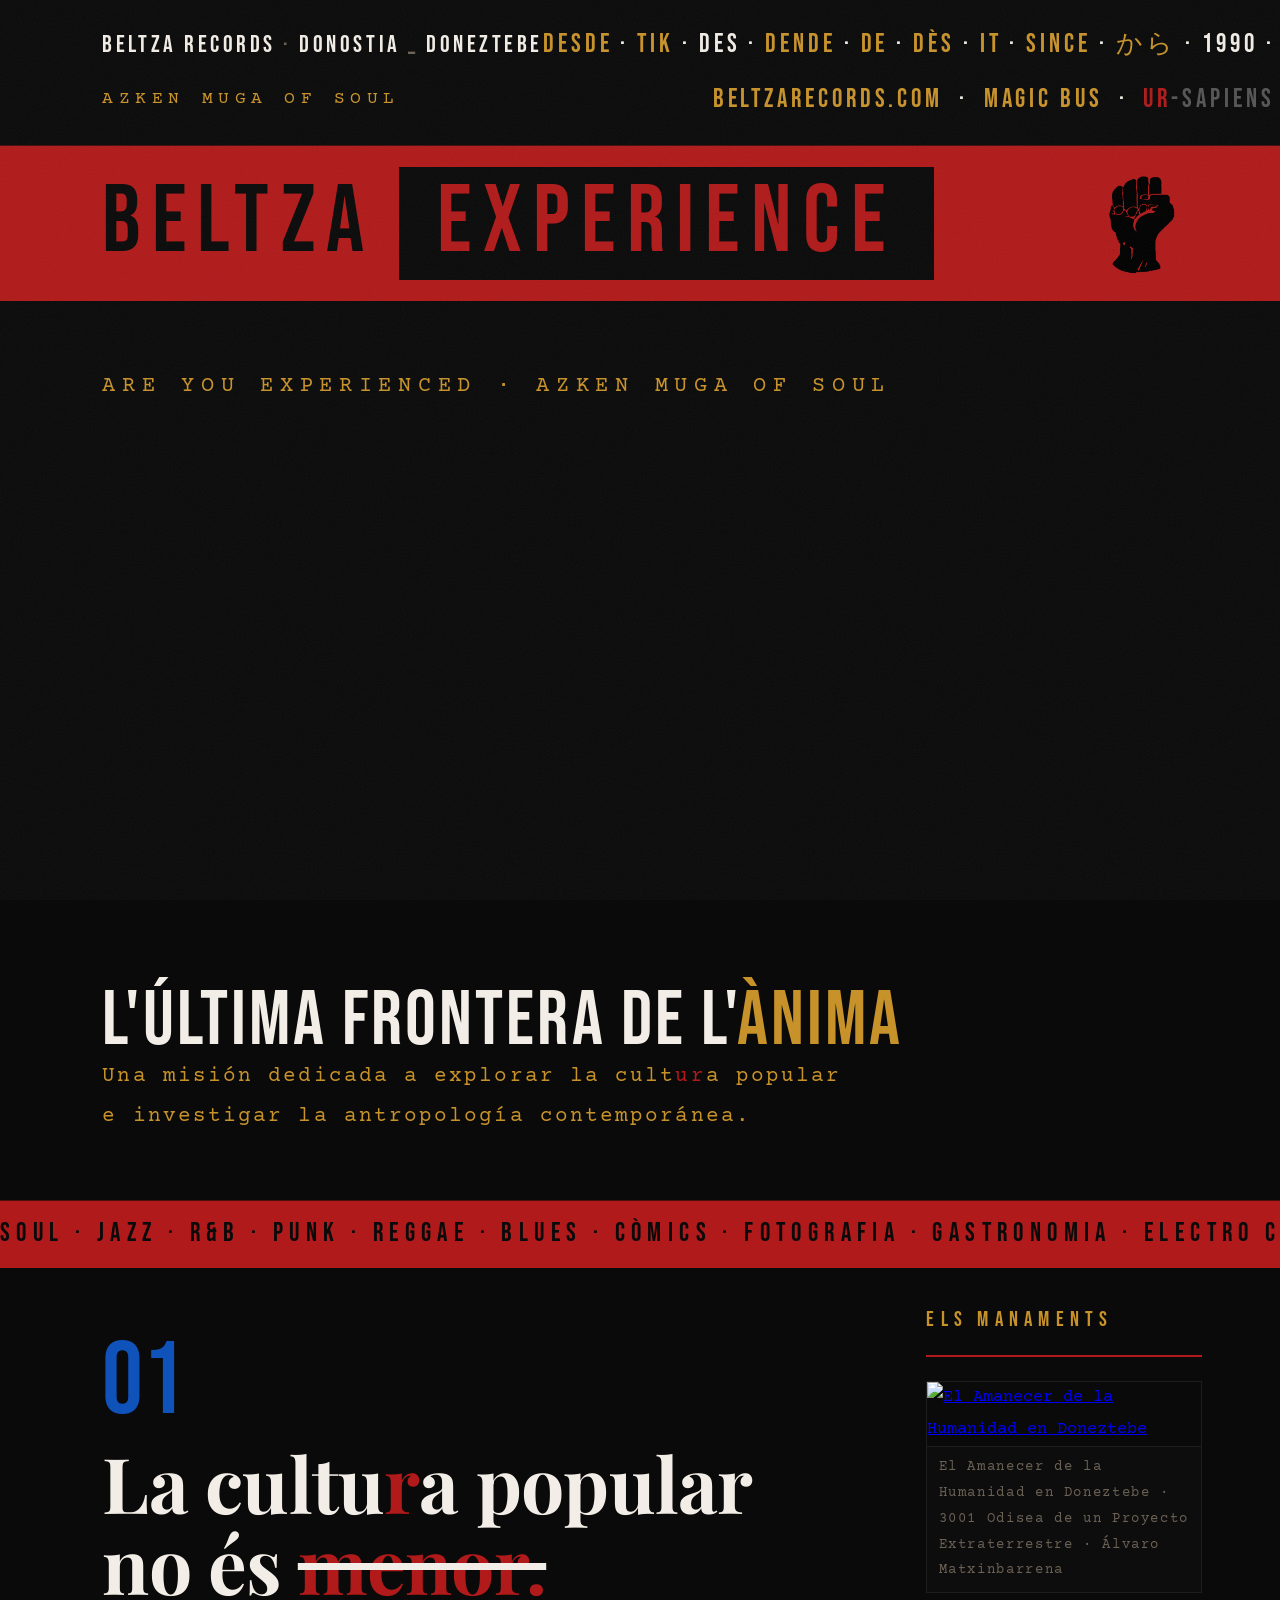
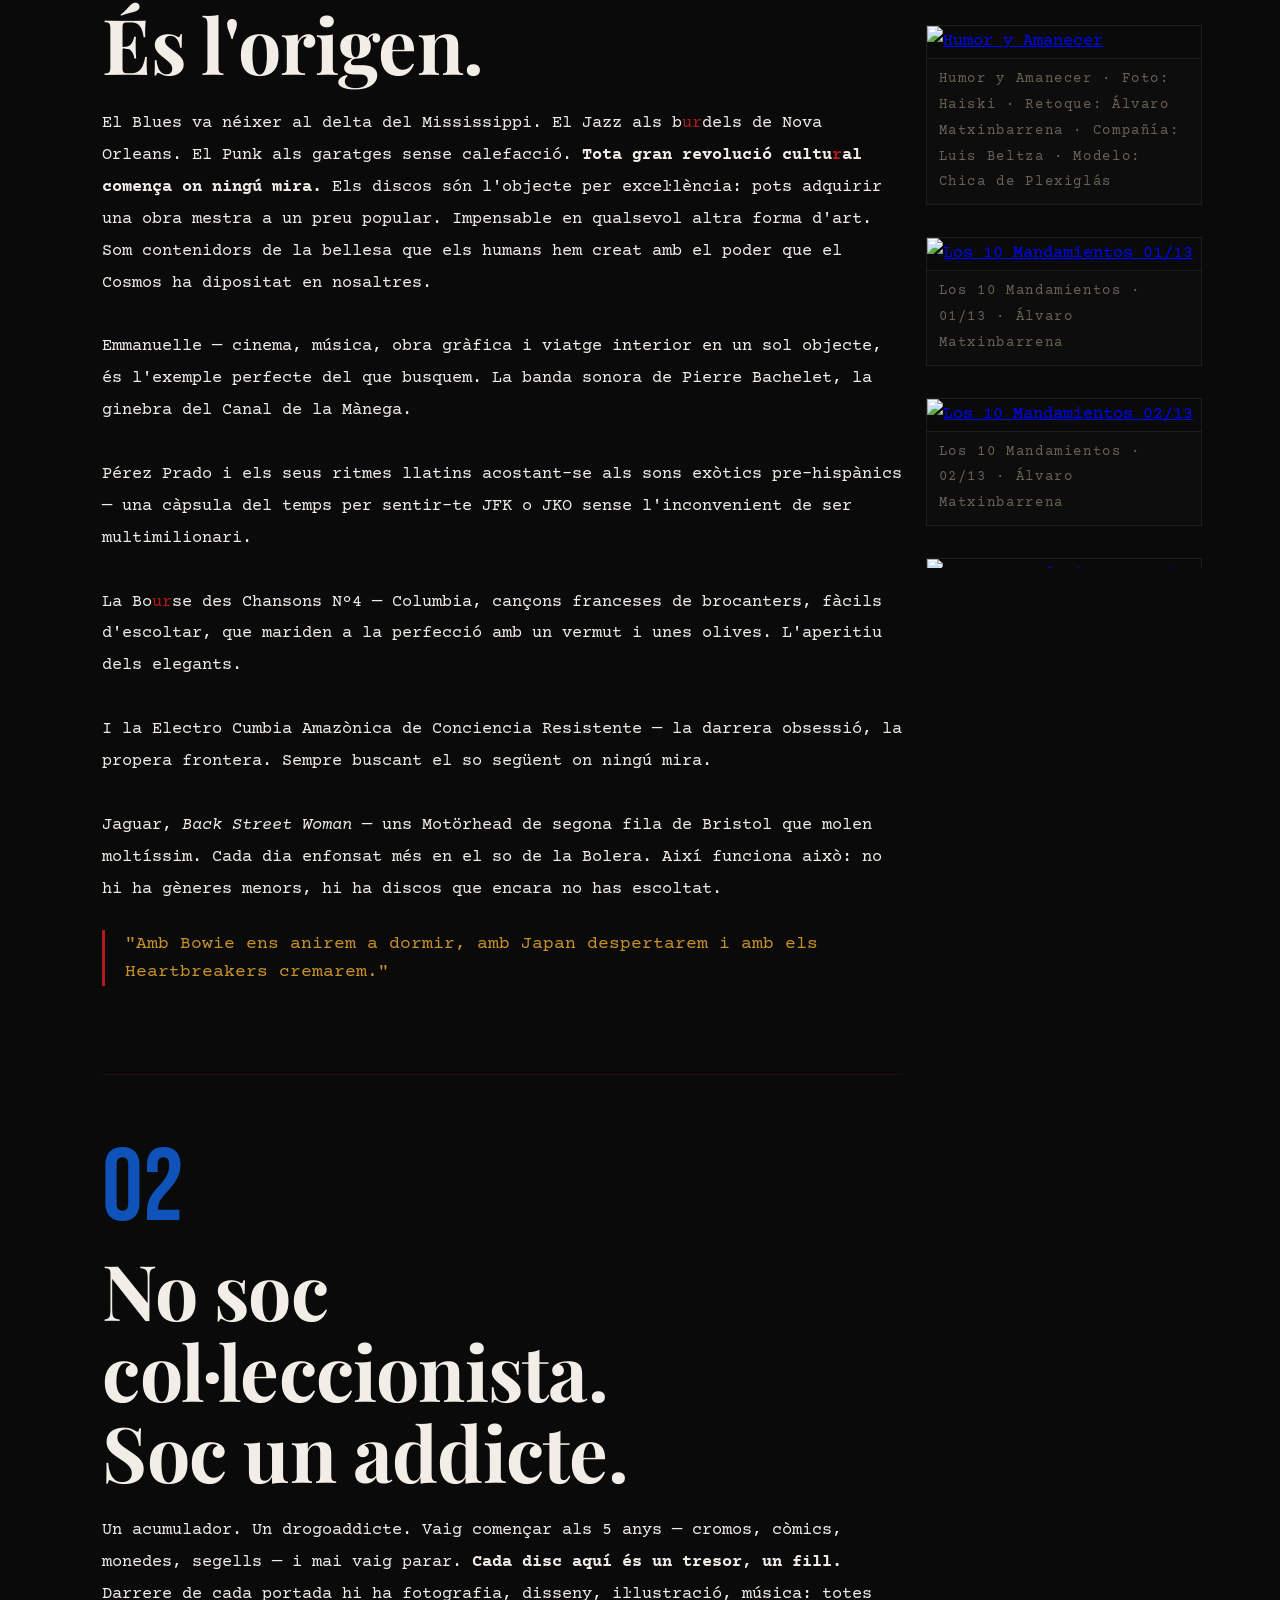
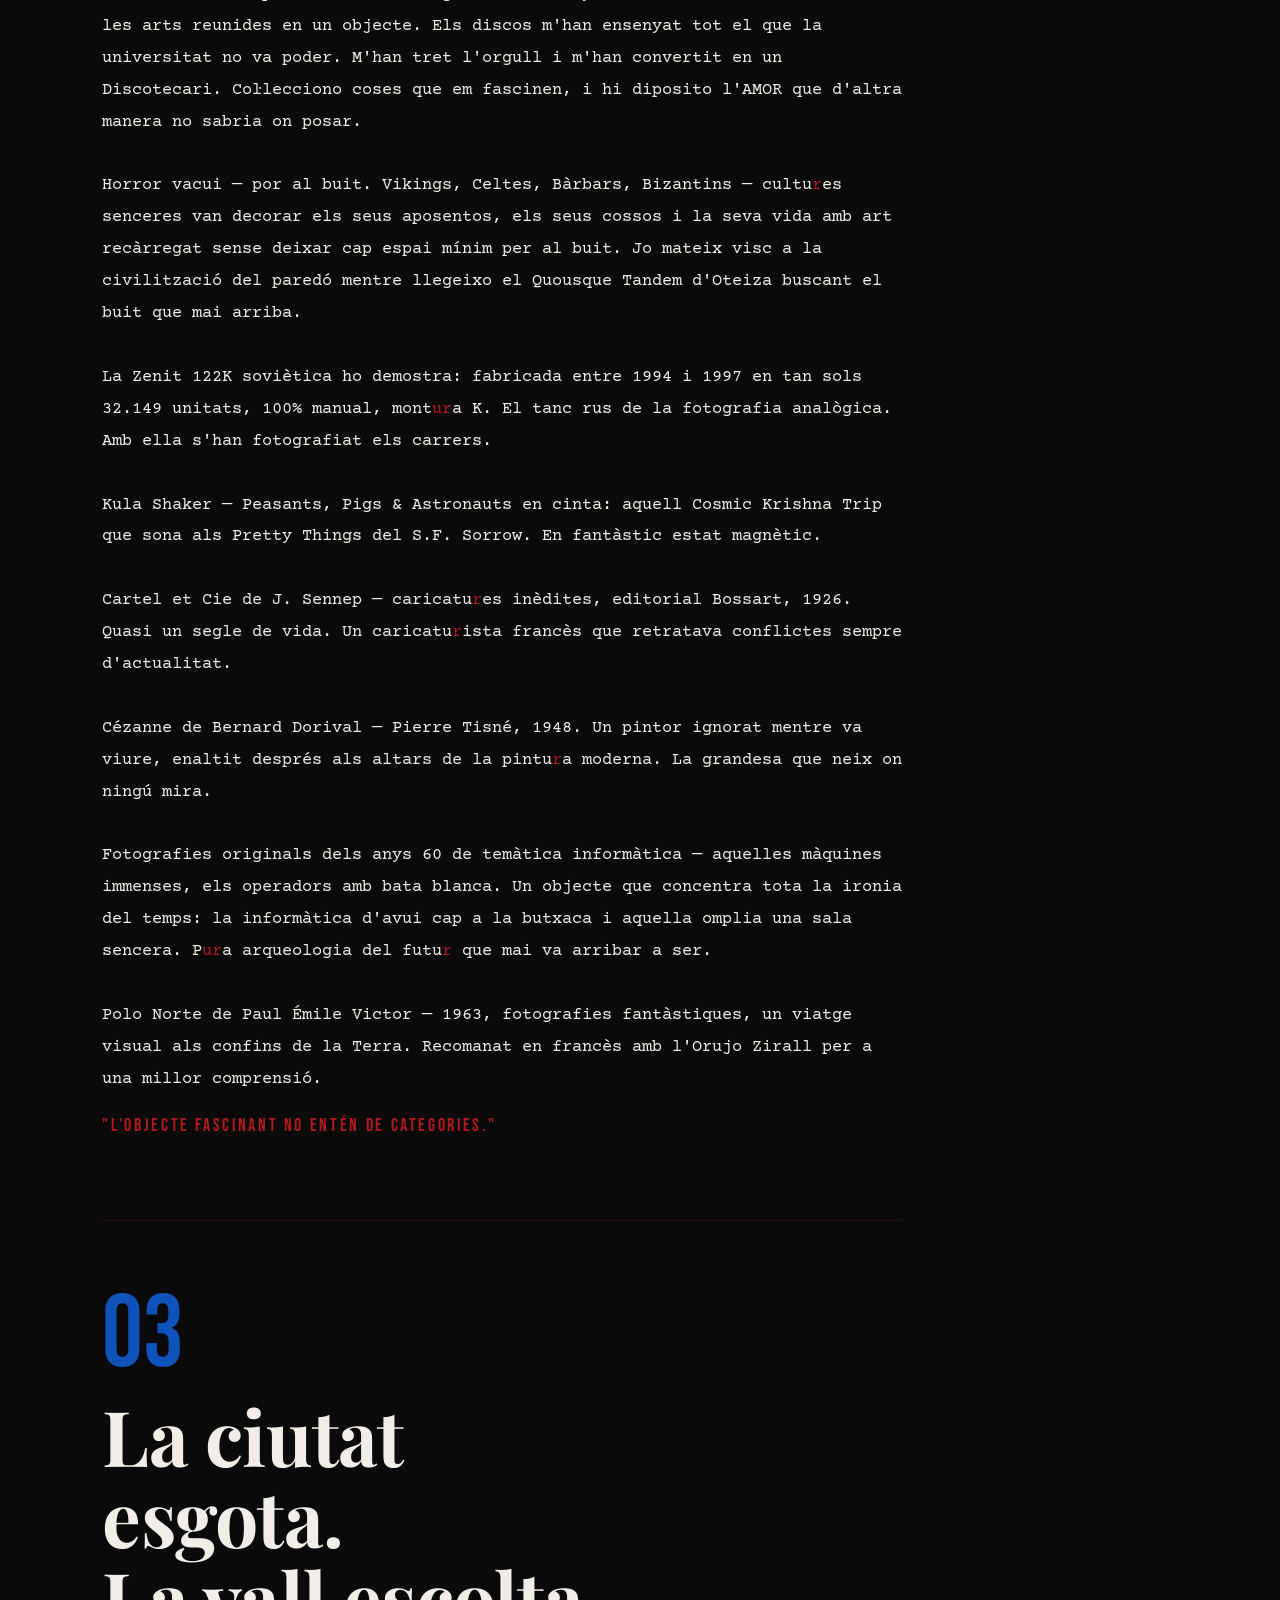
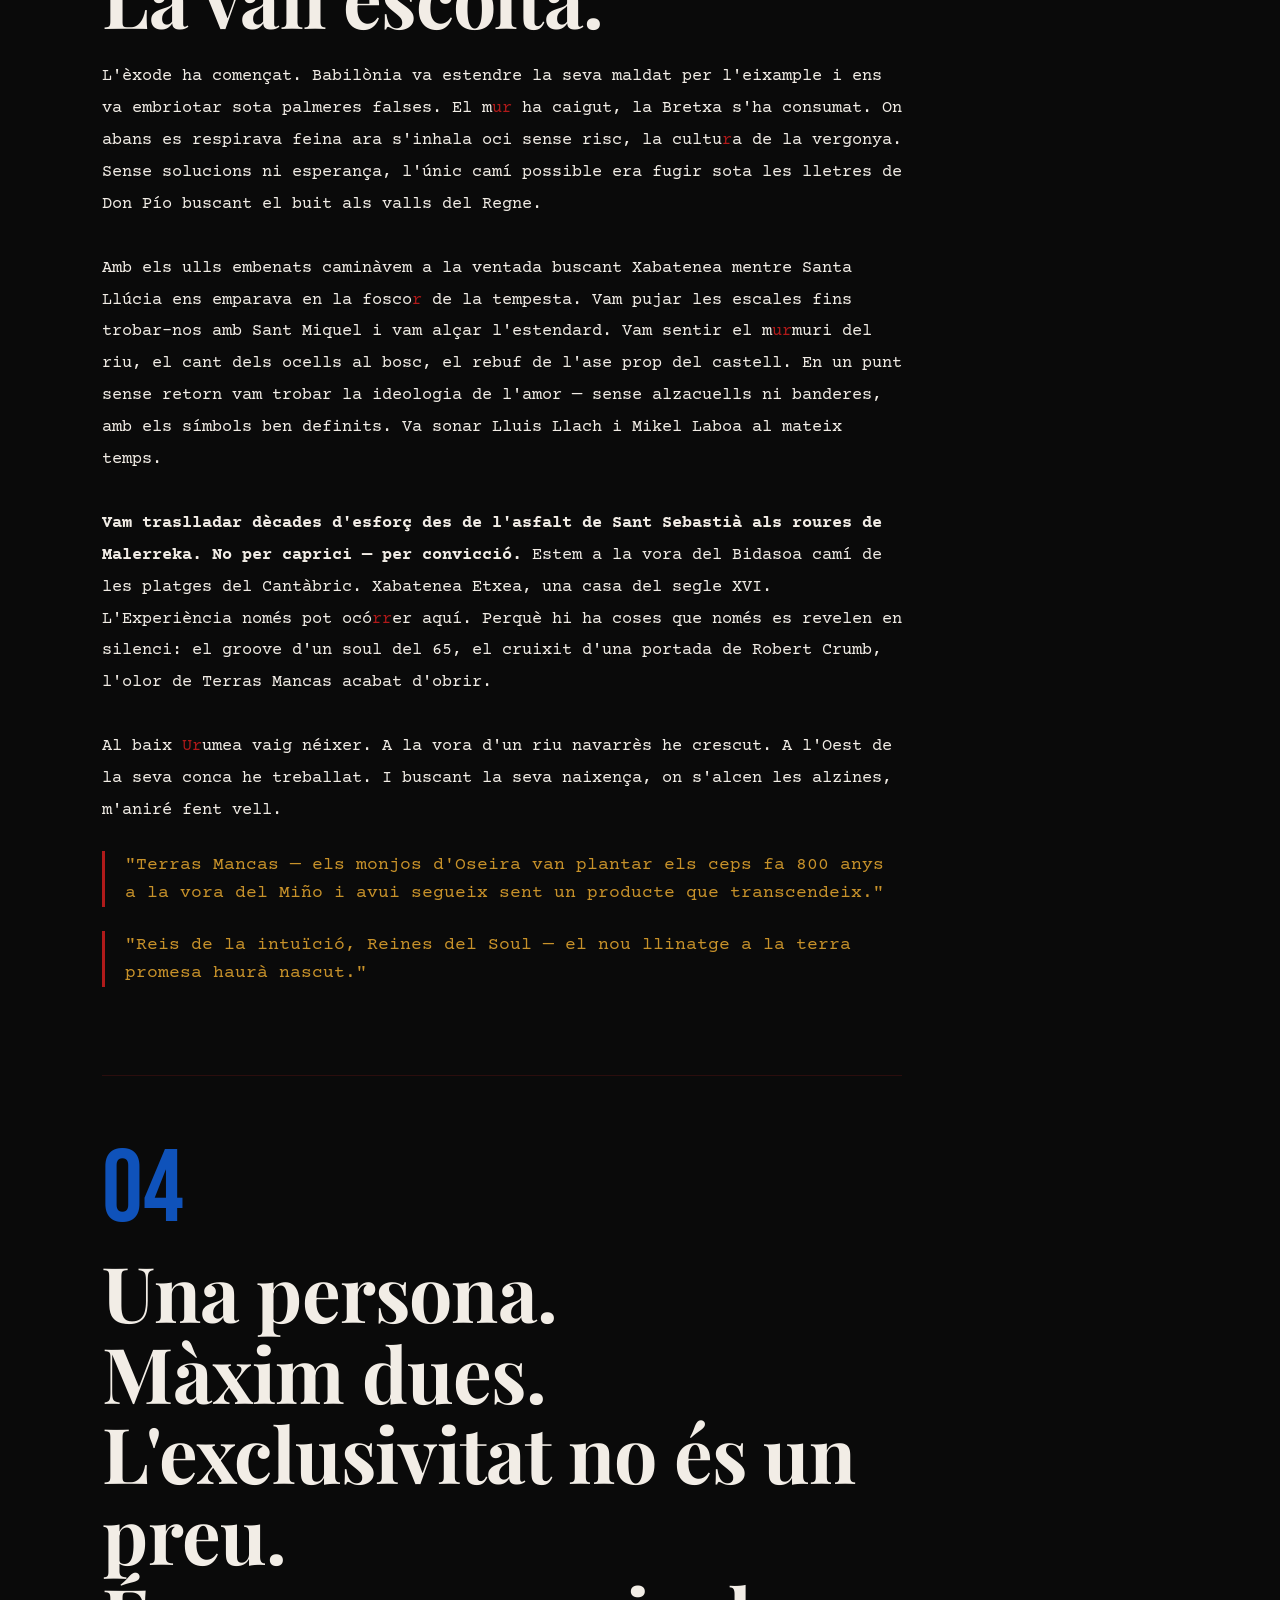
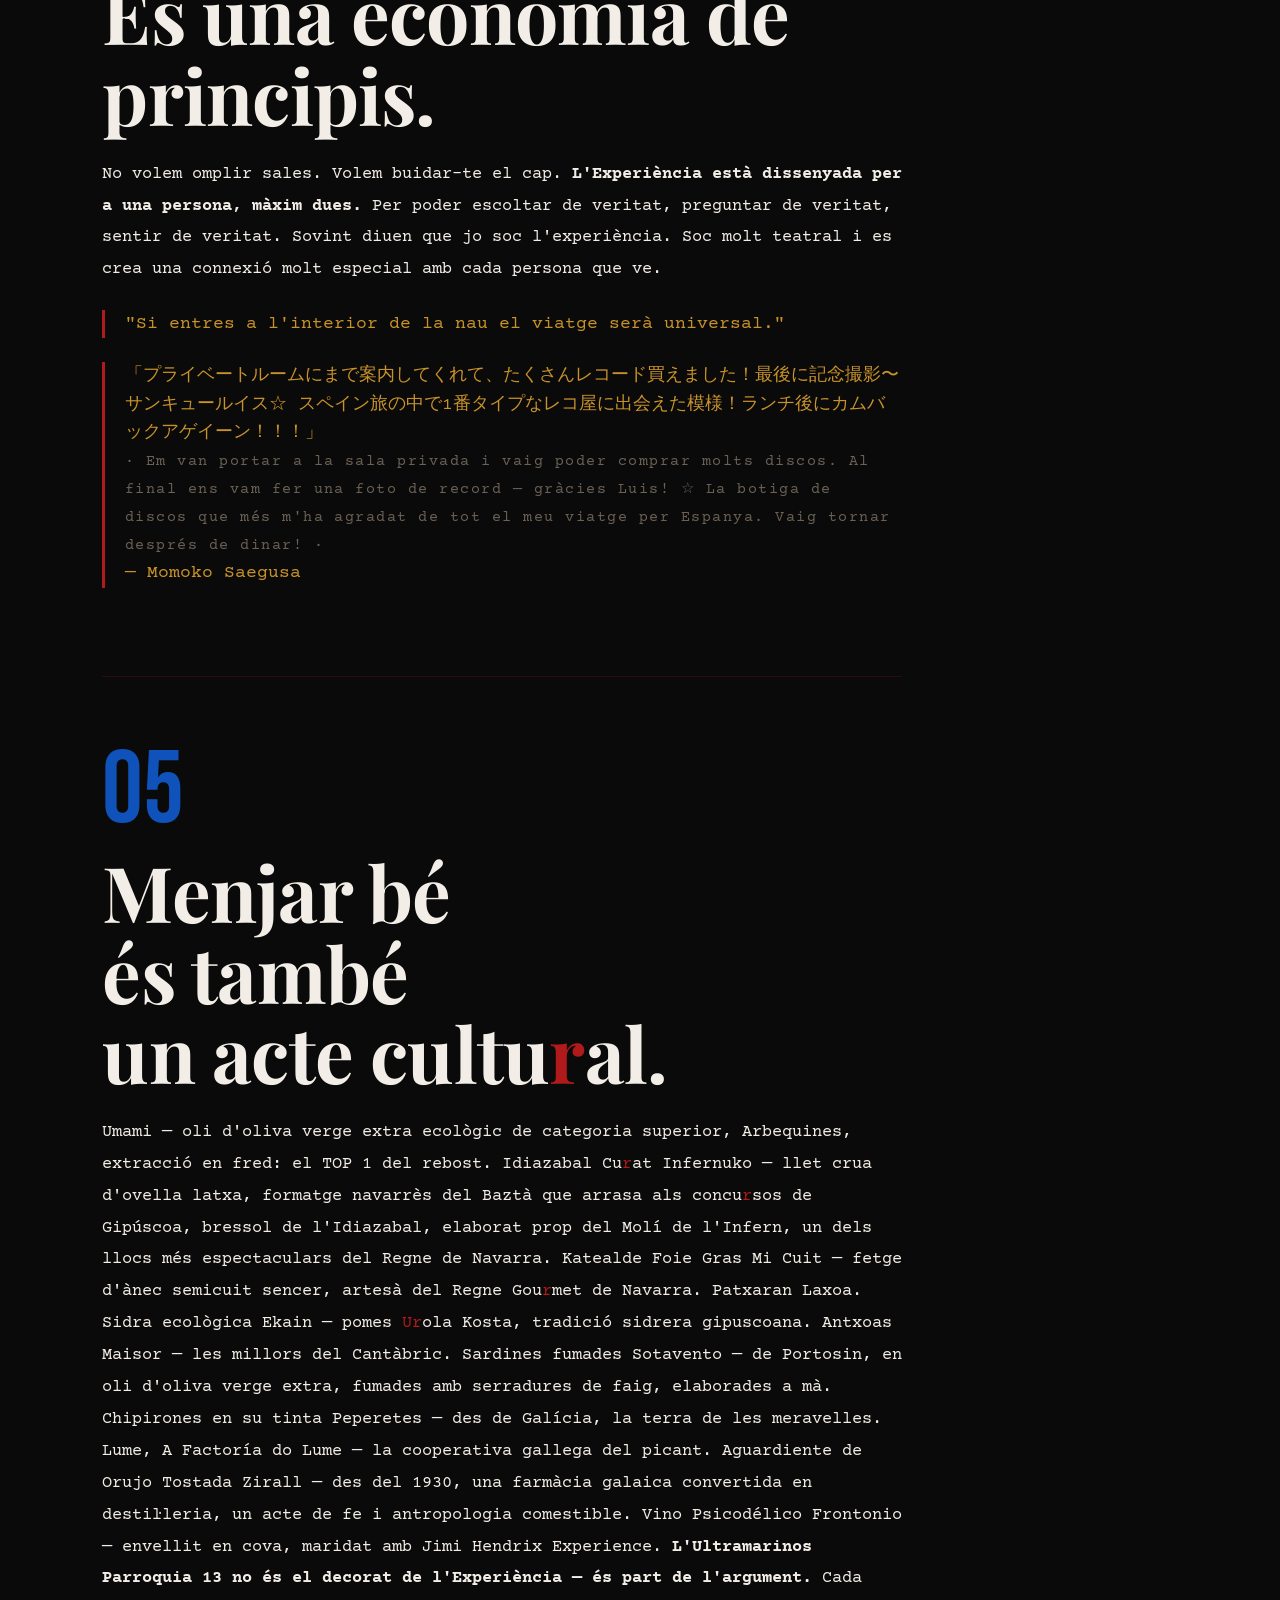
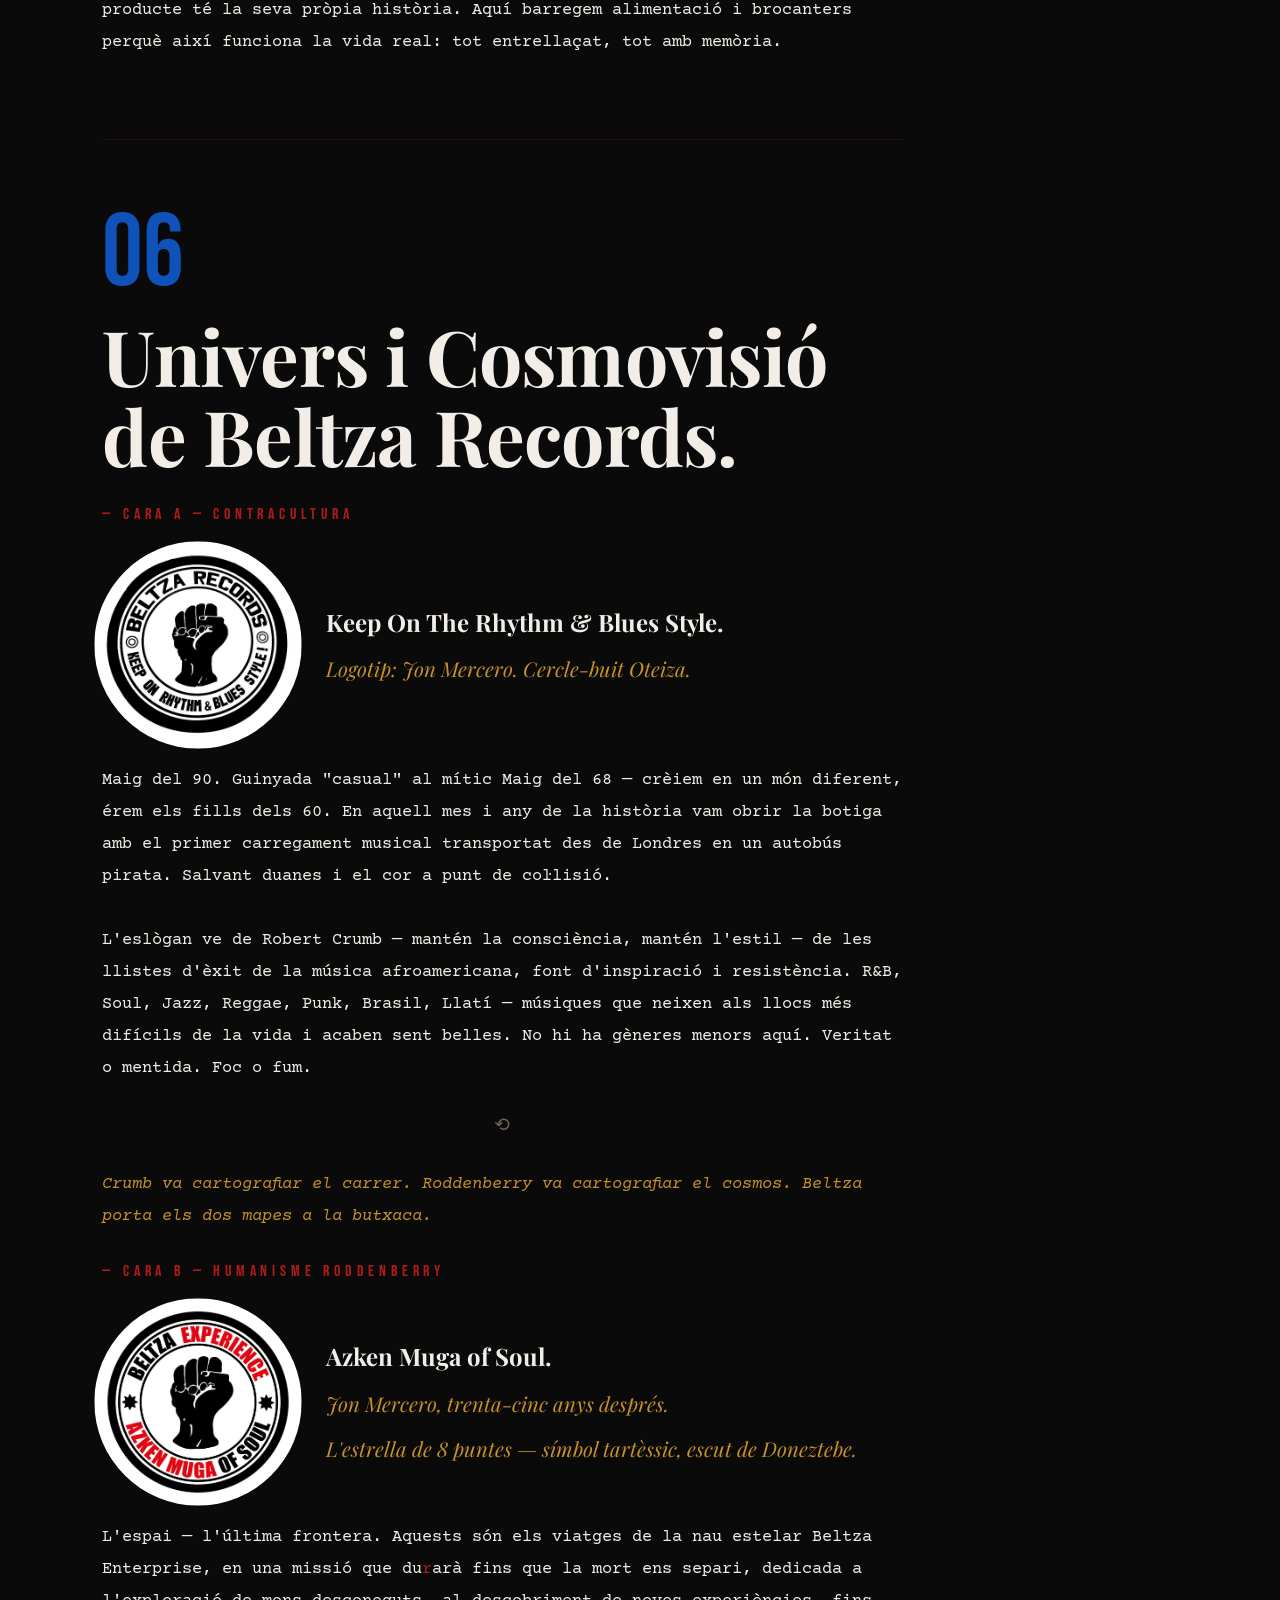
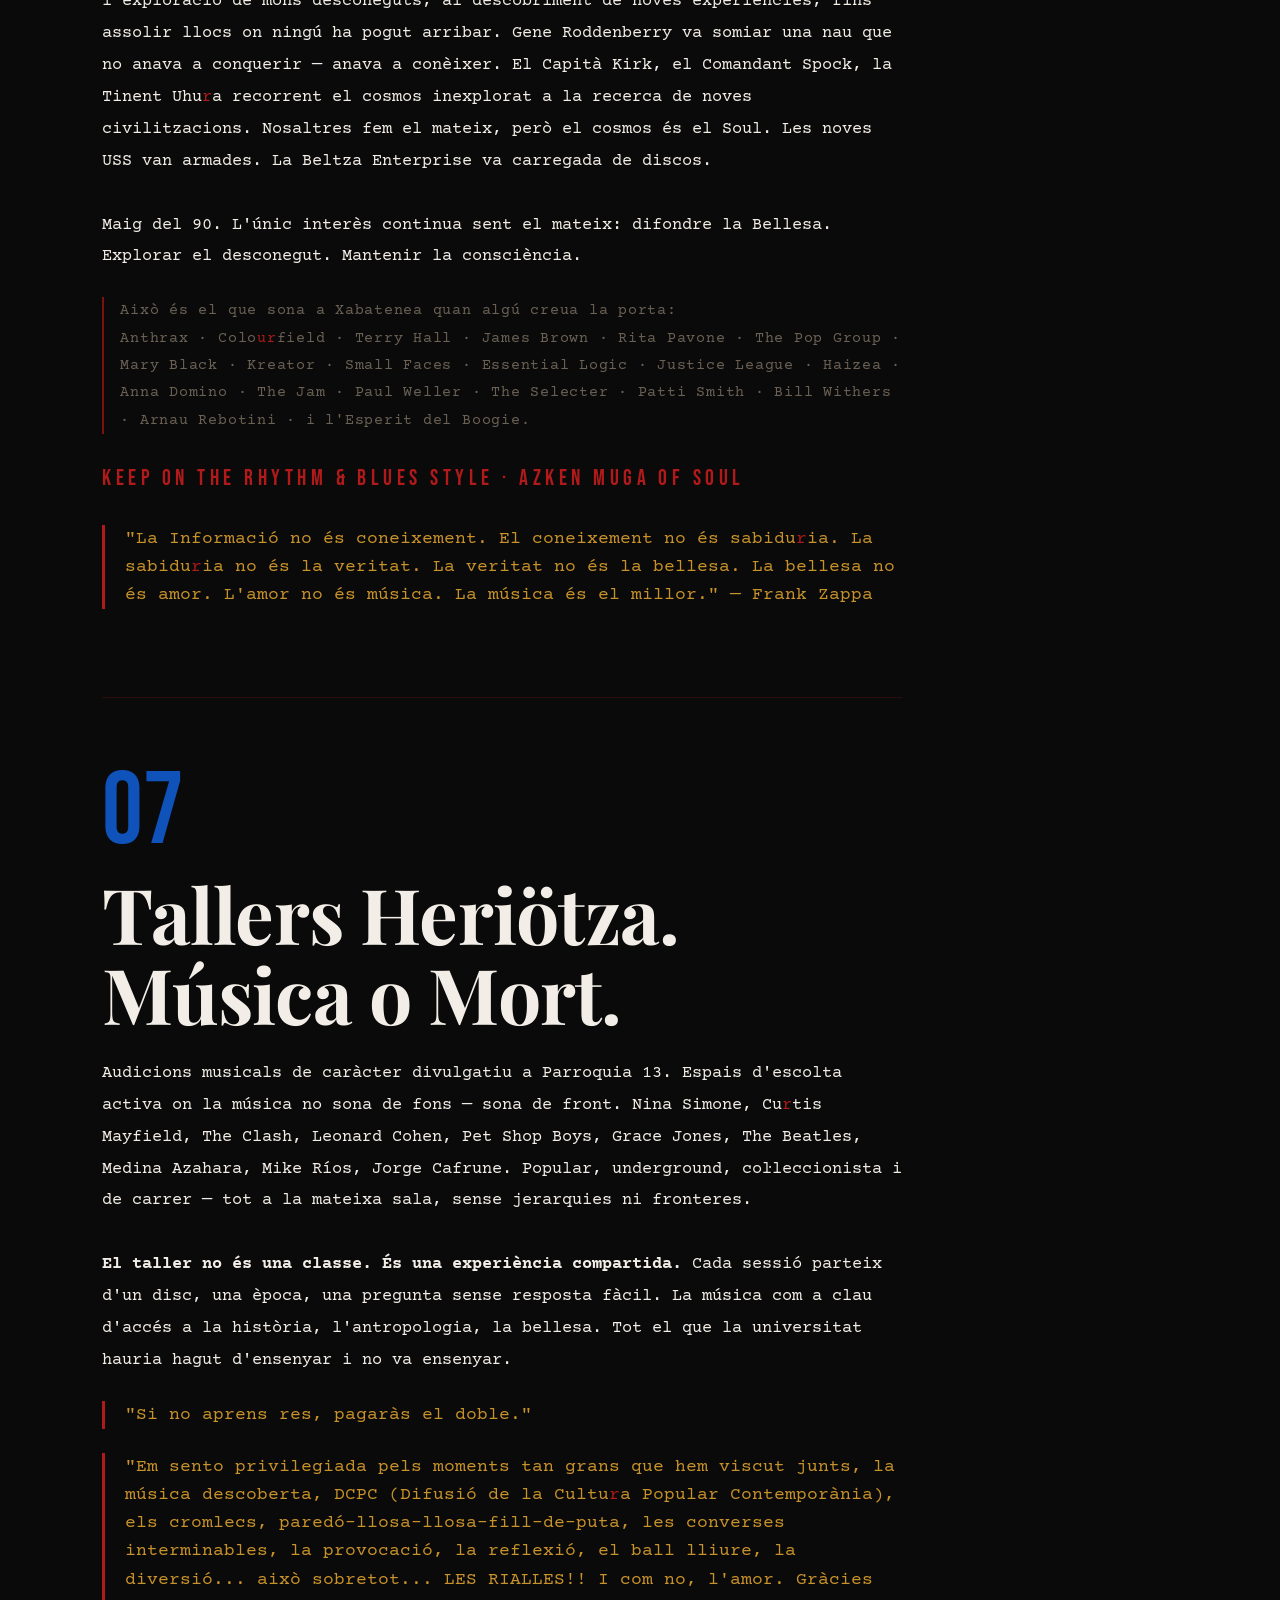
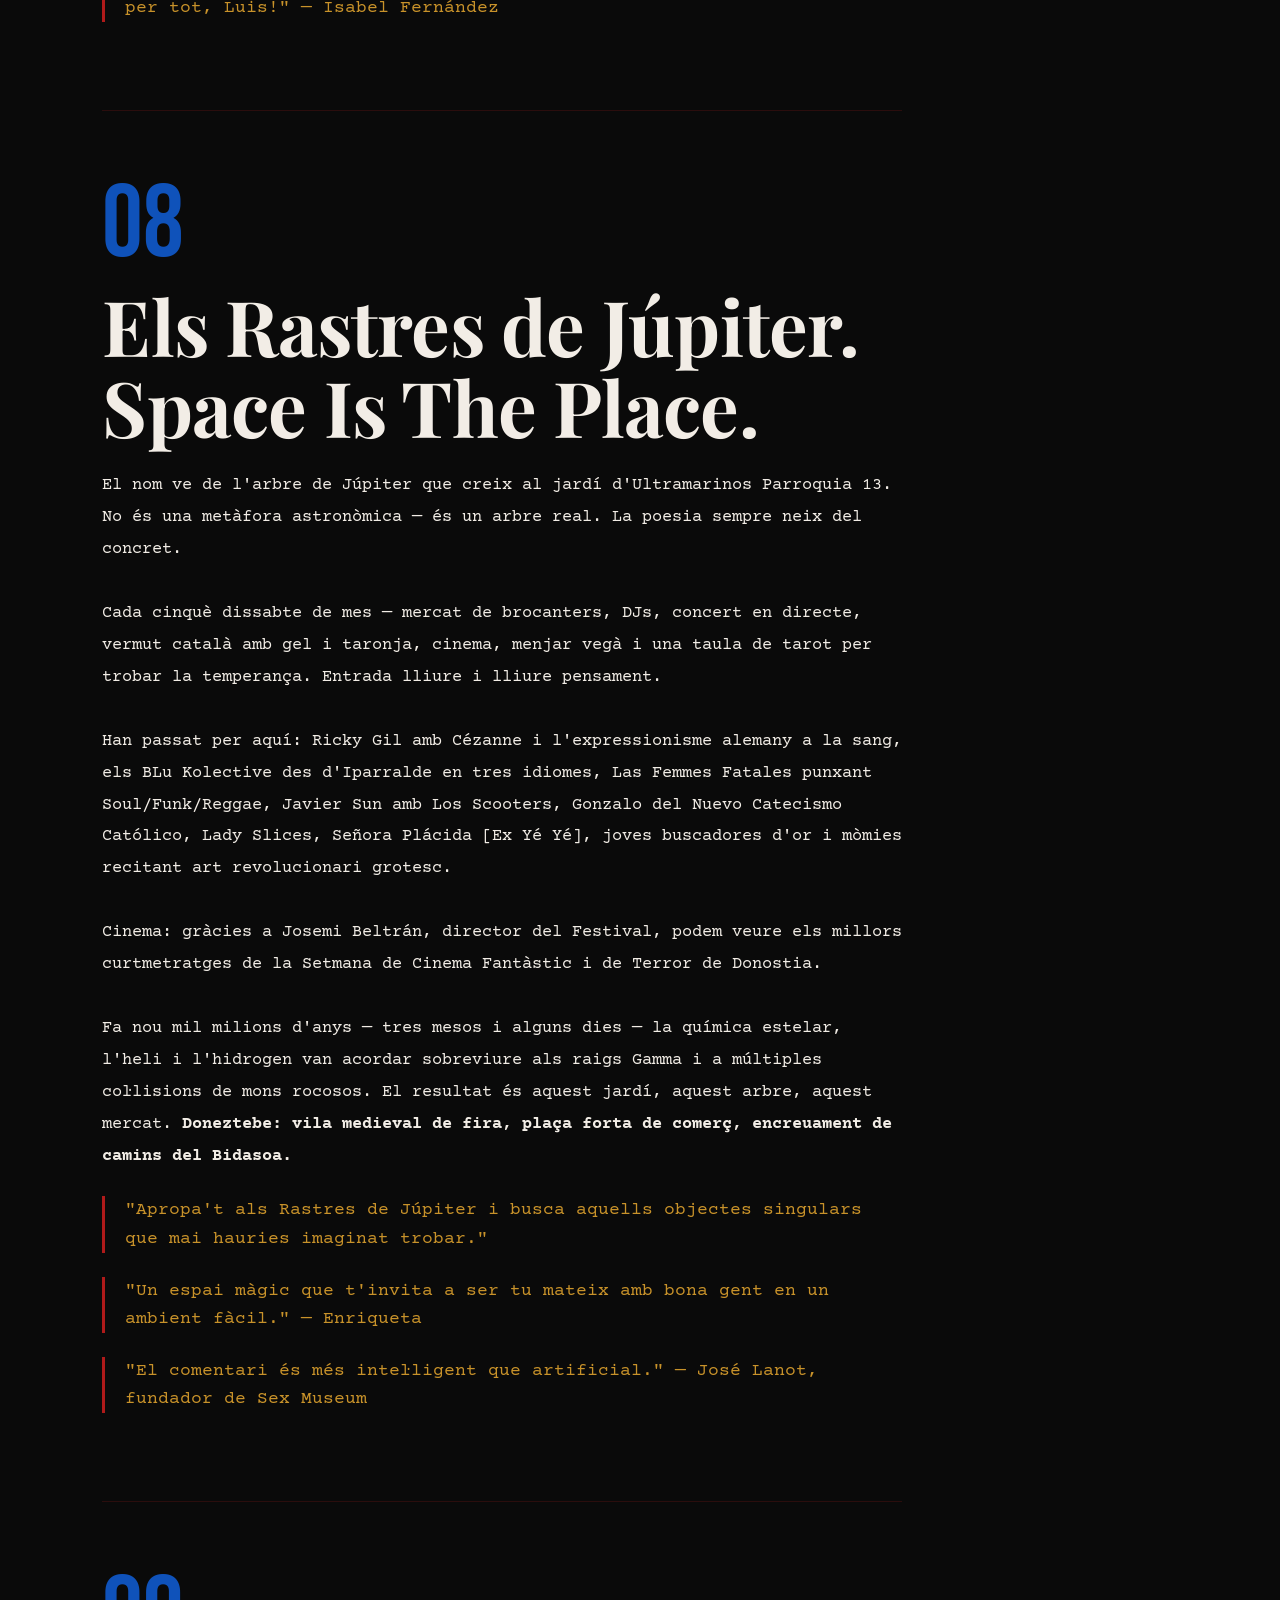
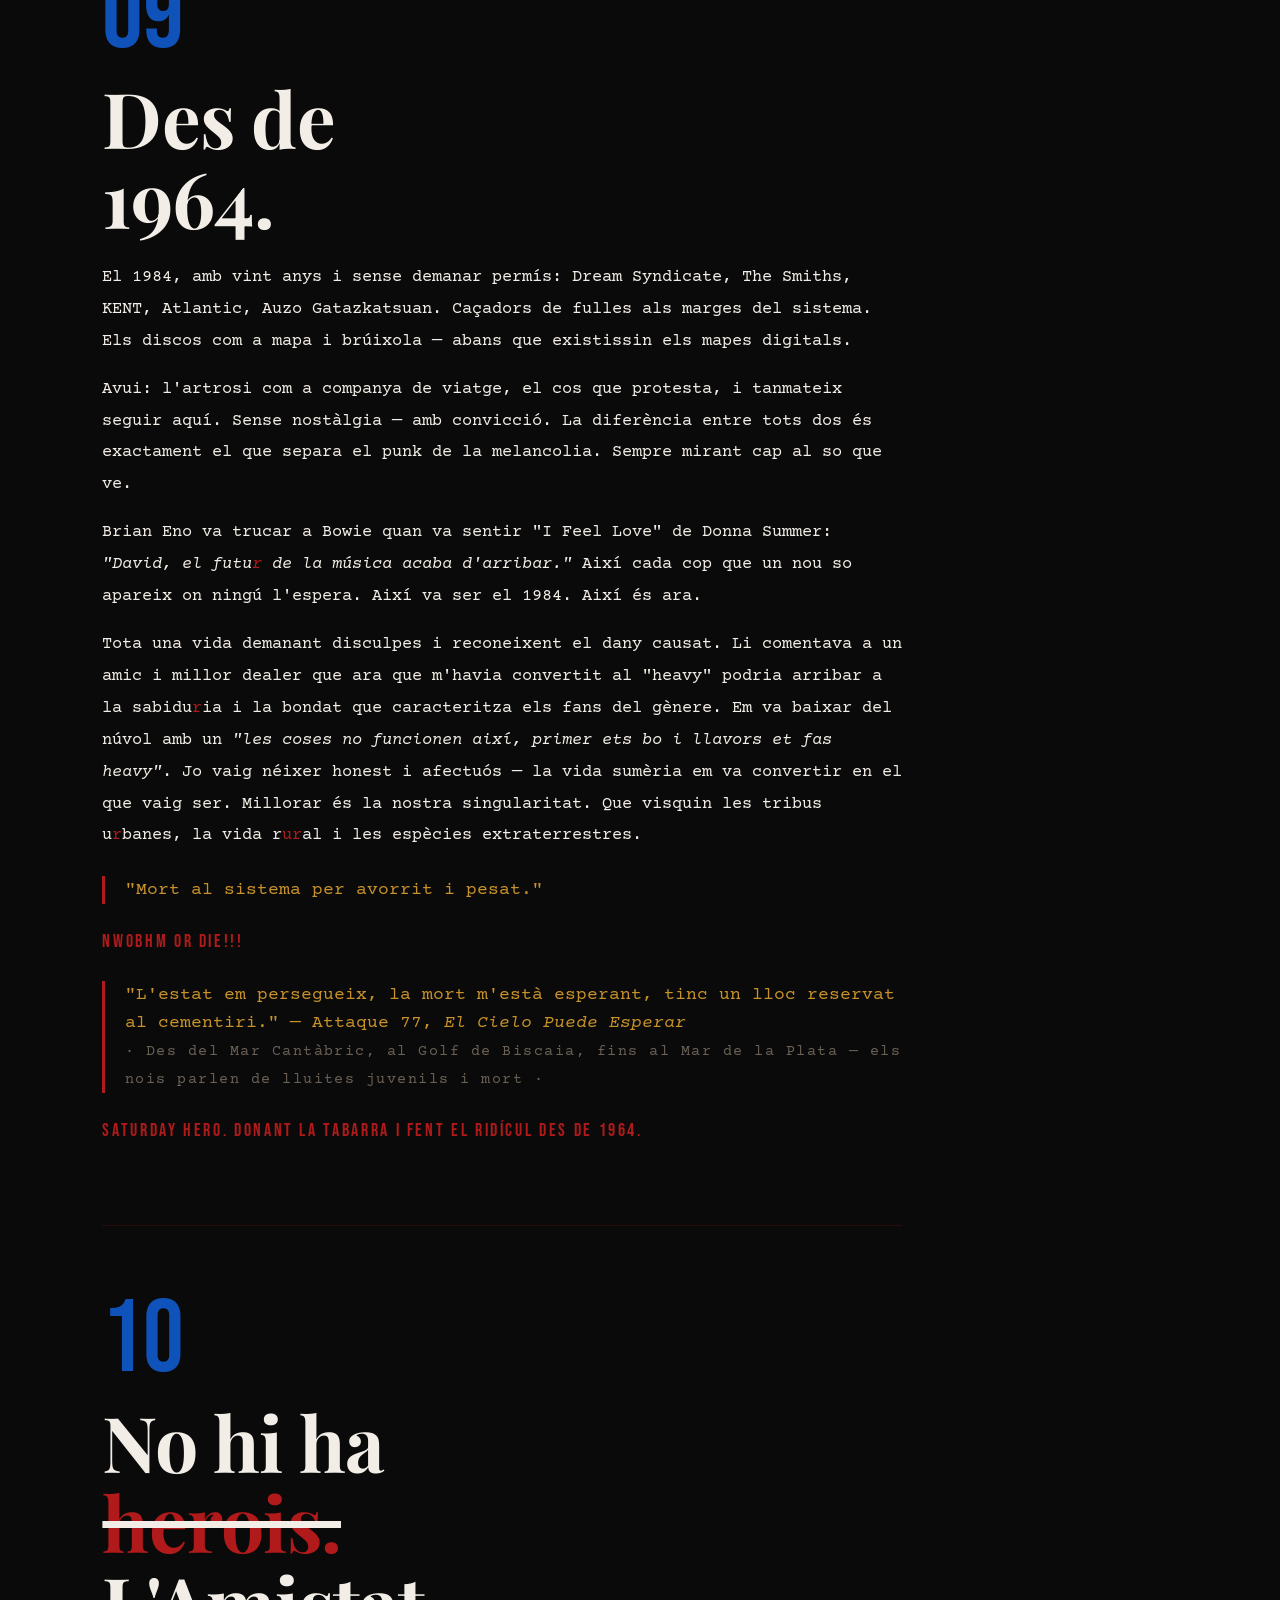
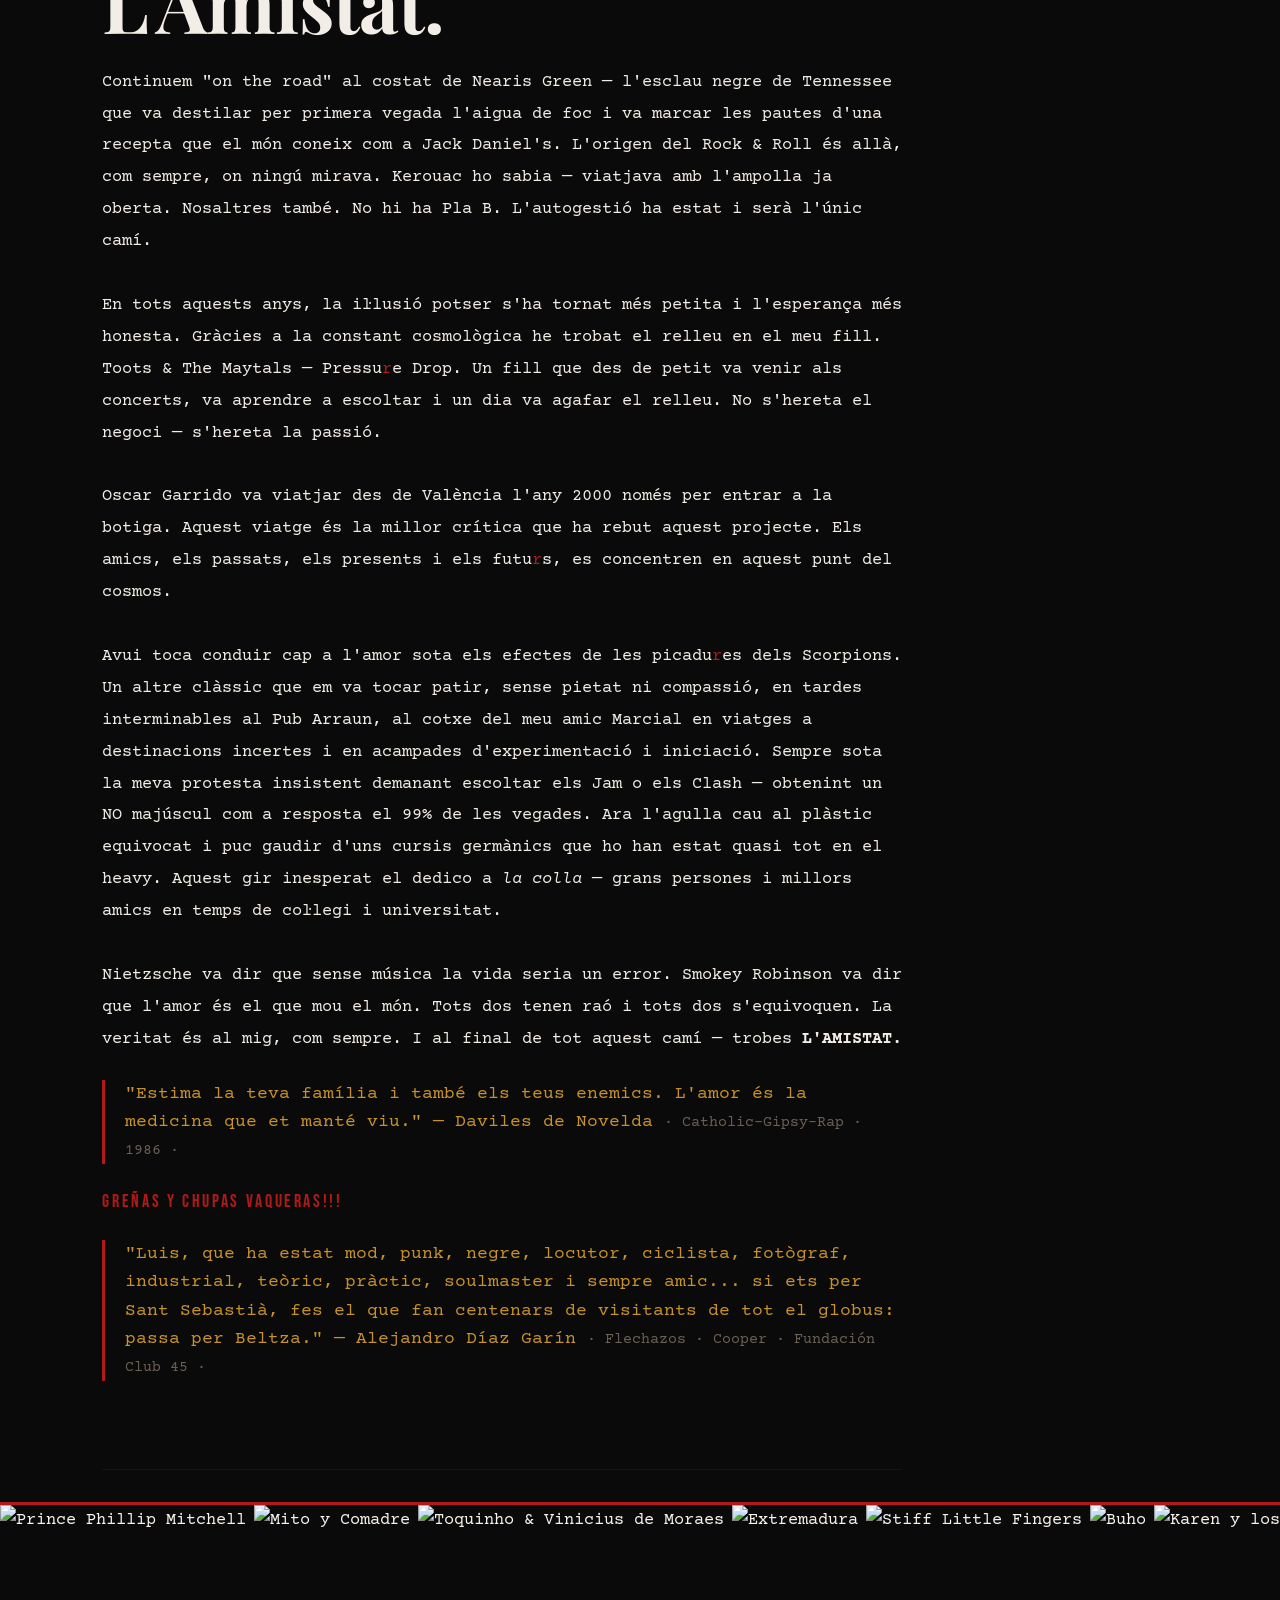
==== commit b80345d1: "Add files via upload" ====
--- a/manifiesto-ca.html
+++ b/manifiesto-ca.html
@@ -20,7 +20,7 @@
   <table style="width:100%; border-collapse:collapse;">
     <tr>
       <td style="font-family:'Bebas Neue',Impact,'Arial Narrow',sans-serif; font-size:clamp(1.07rem,2.25vw,1.47rem); letter-spacing:0.15em; color:var(--white); white-space:nowrap;">BELTZA RECORDS <span style="color:var(--muted);">·</span> DONOSTIA <span style="color:var(--muted);">_</span> DONEZTEBE</td>
-      <td style="font-family:'Bebas Neue',Impact,'Arial Narrow',sans-serif; font-size:clamp(1.19rem,2.5vw,1.63rem); letter-spacing:0.15em; text-align:right; white-space:nowrap;"><a href="index.html" style="color:var(--amber); text-decoration:none;">DESDE</a> · <a href="manifiesto-eu.html" style="color:var(--amber); text-decoration:none;">TIK</a> · <span style="color:var(--white);">DES</span> · <a href="manifiesto-gl.html" style="color:var(--amber); text-decoration:none;">DENDE</a> · <a href="manifiesto-fr.html" style="color:var(--amber); text-decoration:none;">DÈS</a> · <a href="manifiesto-pt.html" style="color:var(--amber); text-decoration:none;">DE</a> · <a href="manifiesto-it.html" style="color:var(--amber); text-decoration:none;">IT</a> · <a href="manifiesto-en.html" style="color:var(--amber); text-decoration:none;">SINCE</a> · <a href="manifiesto-ja.html" style="color:var(--amber); text-decoration:none;">から</a> · 1990 · <select class="selector-movil" id="selector-vista" onchange="cambiarVista(this.value)"><option value="texto">VER FOTOS</option><option value="fotos">VER TEXTO</option></select></td>
+      <td style="font-family:'Bebas Neue',Impact,'Arial Narrow',sans-serif; font-size:clamp(1.19rem,2.5vw,1.63rem); letter-spacing:0.15em; text-align:right; white-space:nowrap;"><a href="index.html" style="color:var(--amber); text-decoration:none;">DESDE</a> · <a href="manifiesto-eu.html" style="color:var(--amber); text-decoration:none;">TIK</a> · <span style="color:var(--white);">DES</span> · <a href="manifiesto-gl.html" style="color:var(--amber); text-decoration:none;">DENDE</a> · <a href="manifiesto-pt.html" style="color:var(--amber); text-decoration:none;">DE</a> · <a href="manifiesto-fr.html" style="color:var(--amber); text-decoration:none;">DÈS</a> · <a href="manifiesto-it.html" style="color:var(--amber); text-decoration:none;">IT</a> · <a href="manifiesto-en.html" style="color:var(--amber); text-decoration:none;">SINCE</a> · <a href="manifiesto-ja.html" style="color:var(--amber); text-decoration:none;">から</a> · 1990 · <select class="selector-movil" id="selector-vista" onchange="cambiarVista(this.value)"><option value="texto">VER FOTOS</option><option value="fotos">VER TEXTO</option></select></td>
     </tr>
     <tr>
       <td style="font-size:1.15rem; letter-spacing:0.3em; text-transform:uppercase; color:var(--amber); padding-top:0.3rem;">Azken Muga of Soul</td>
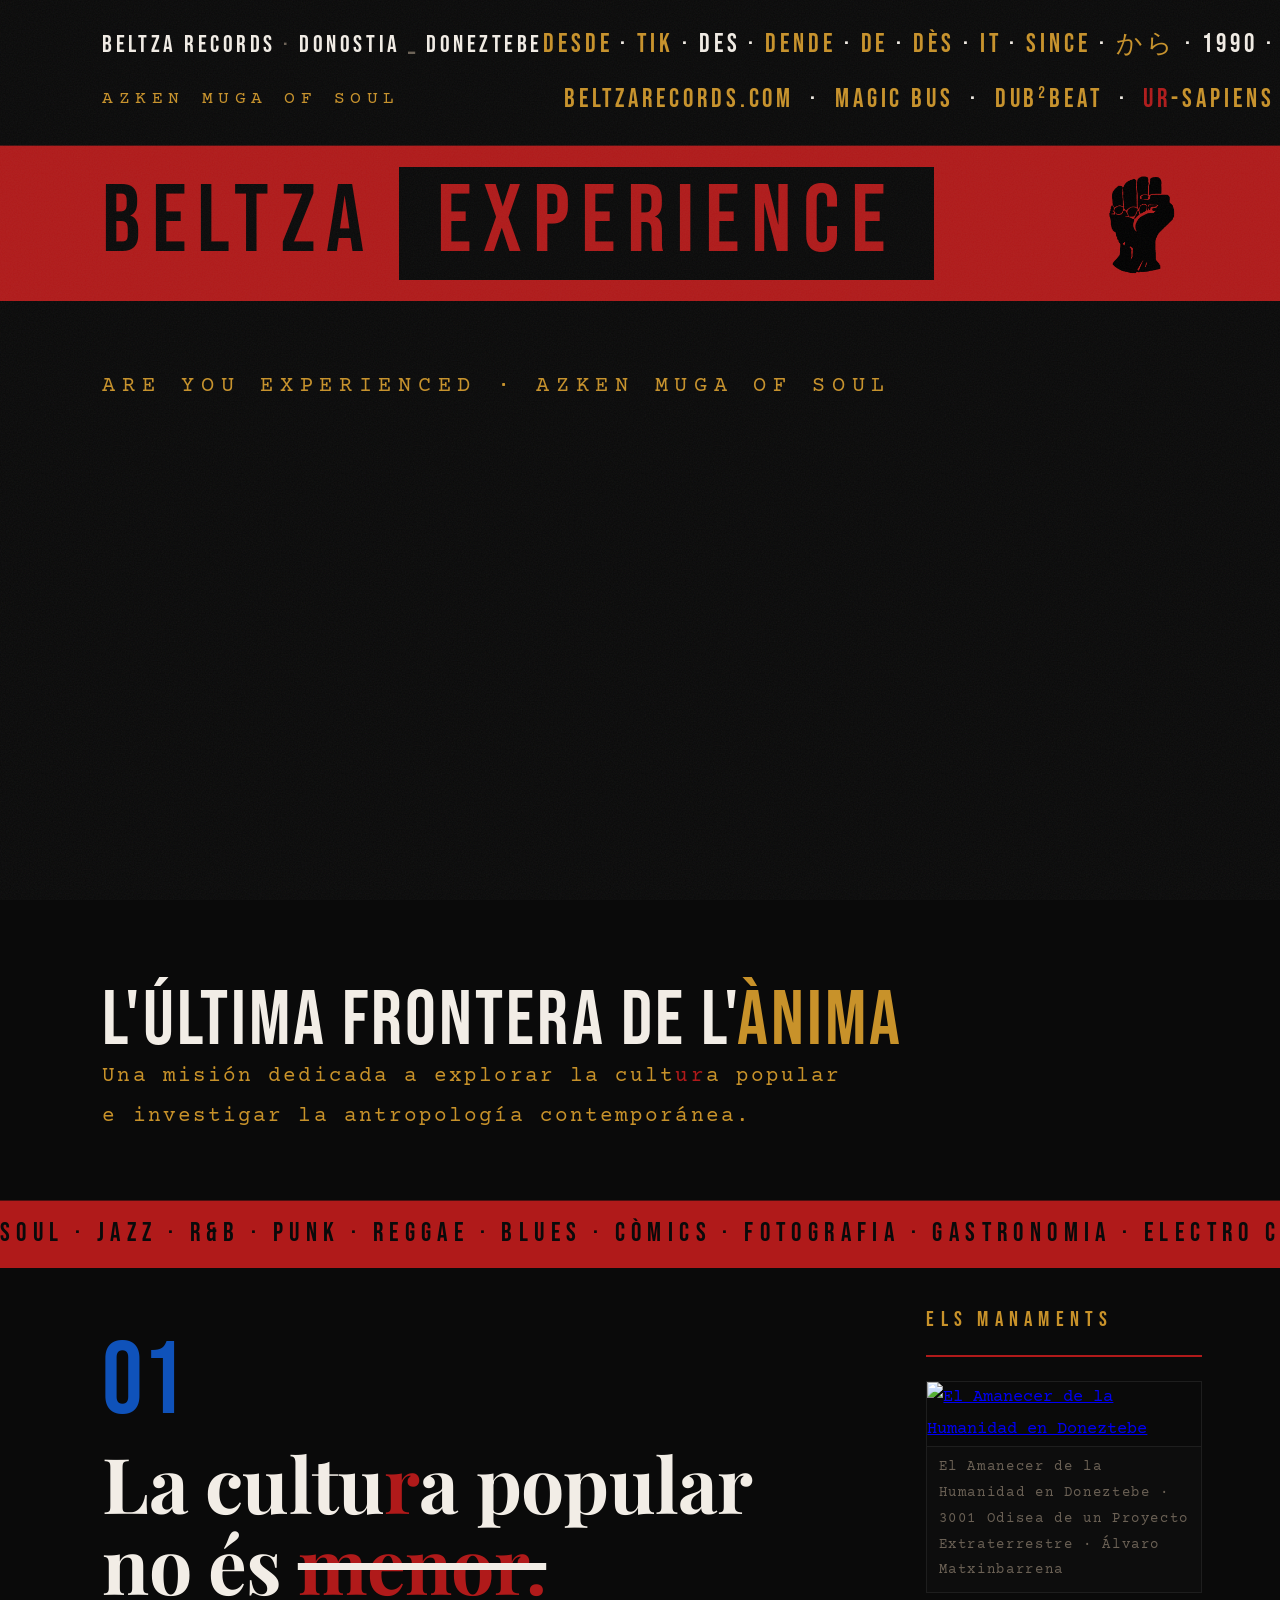
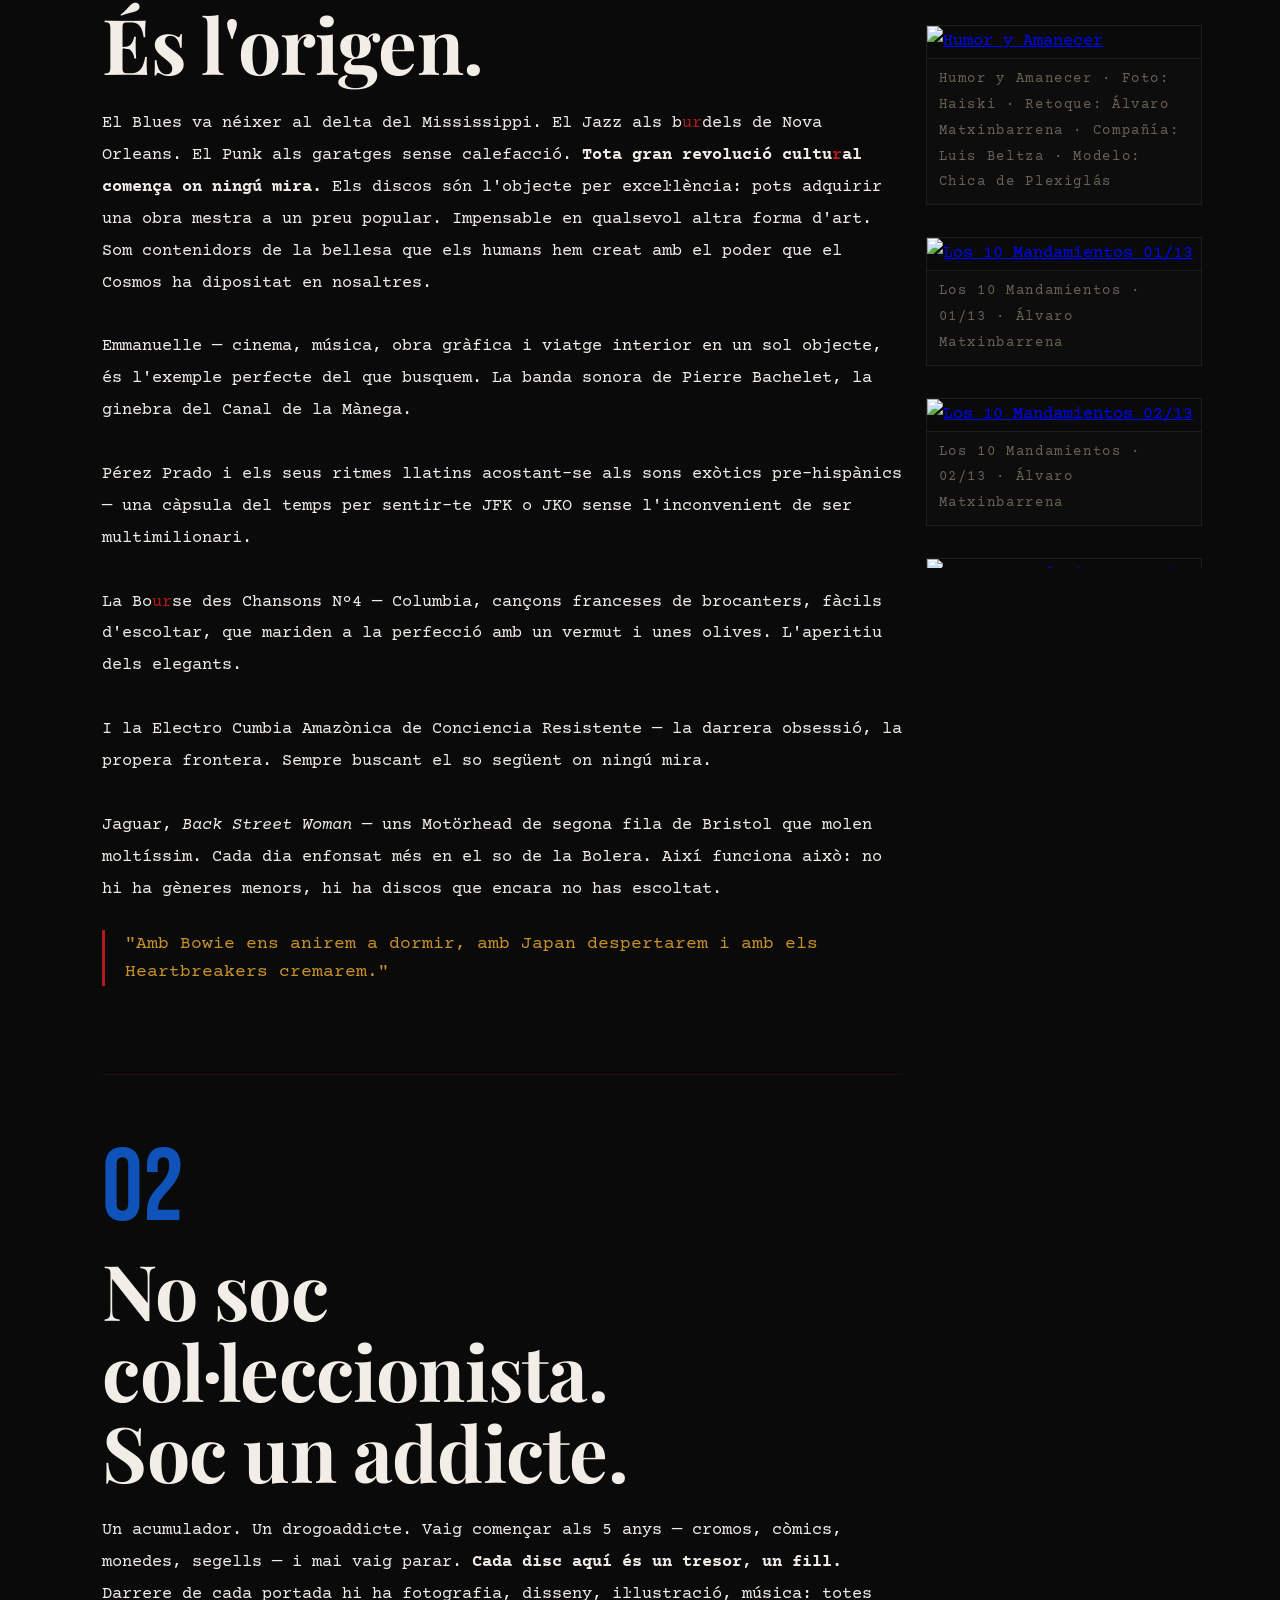
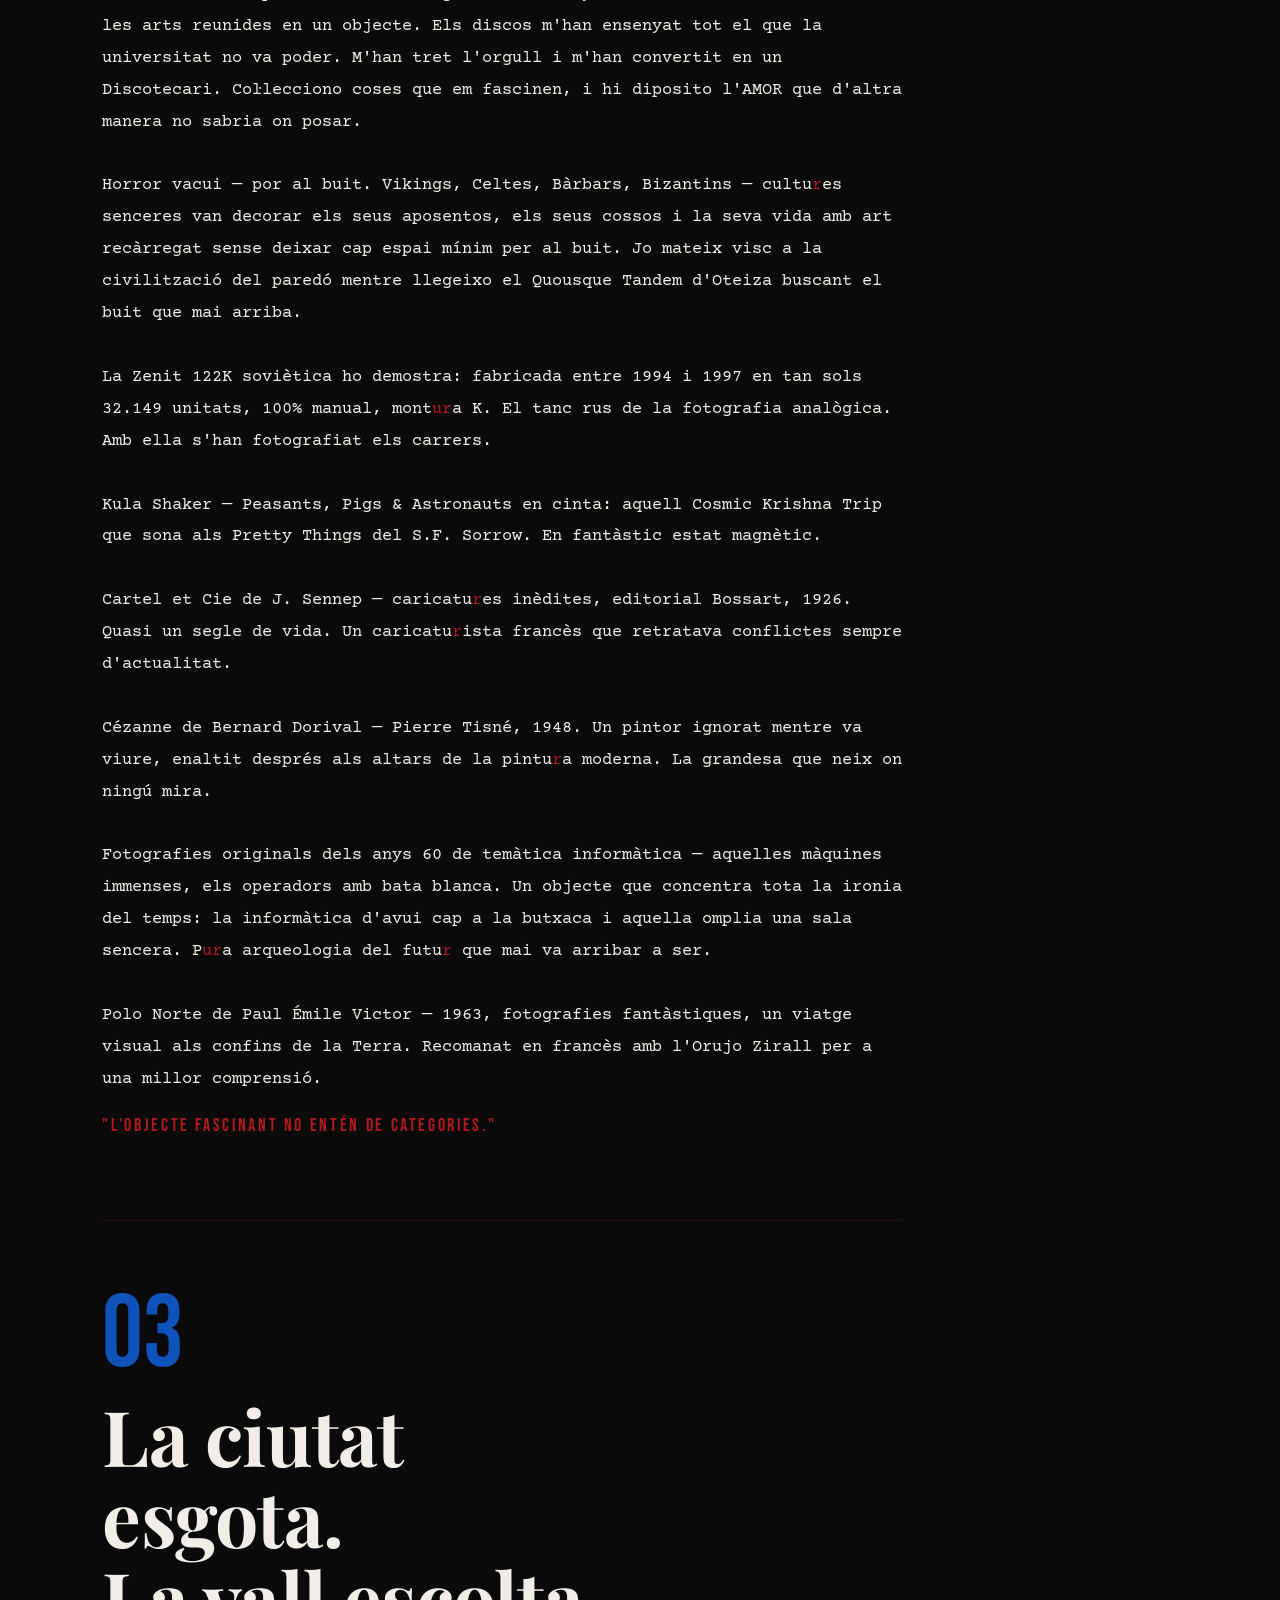
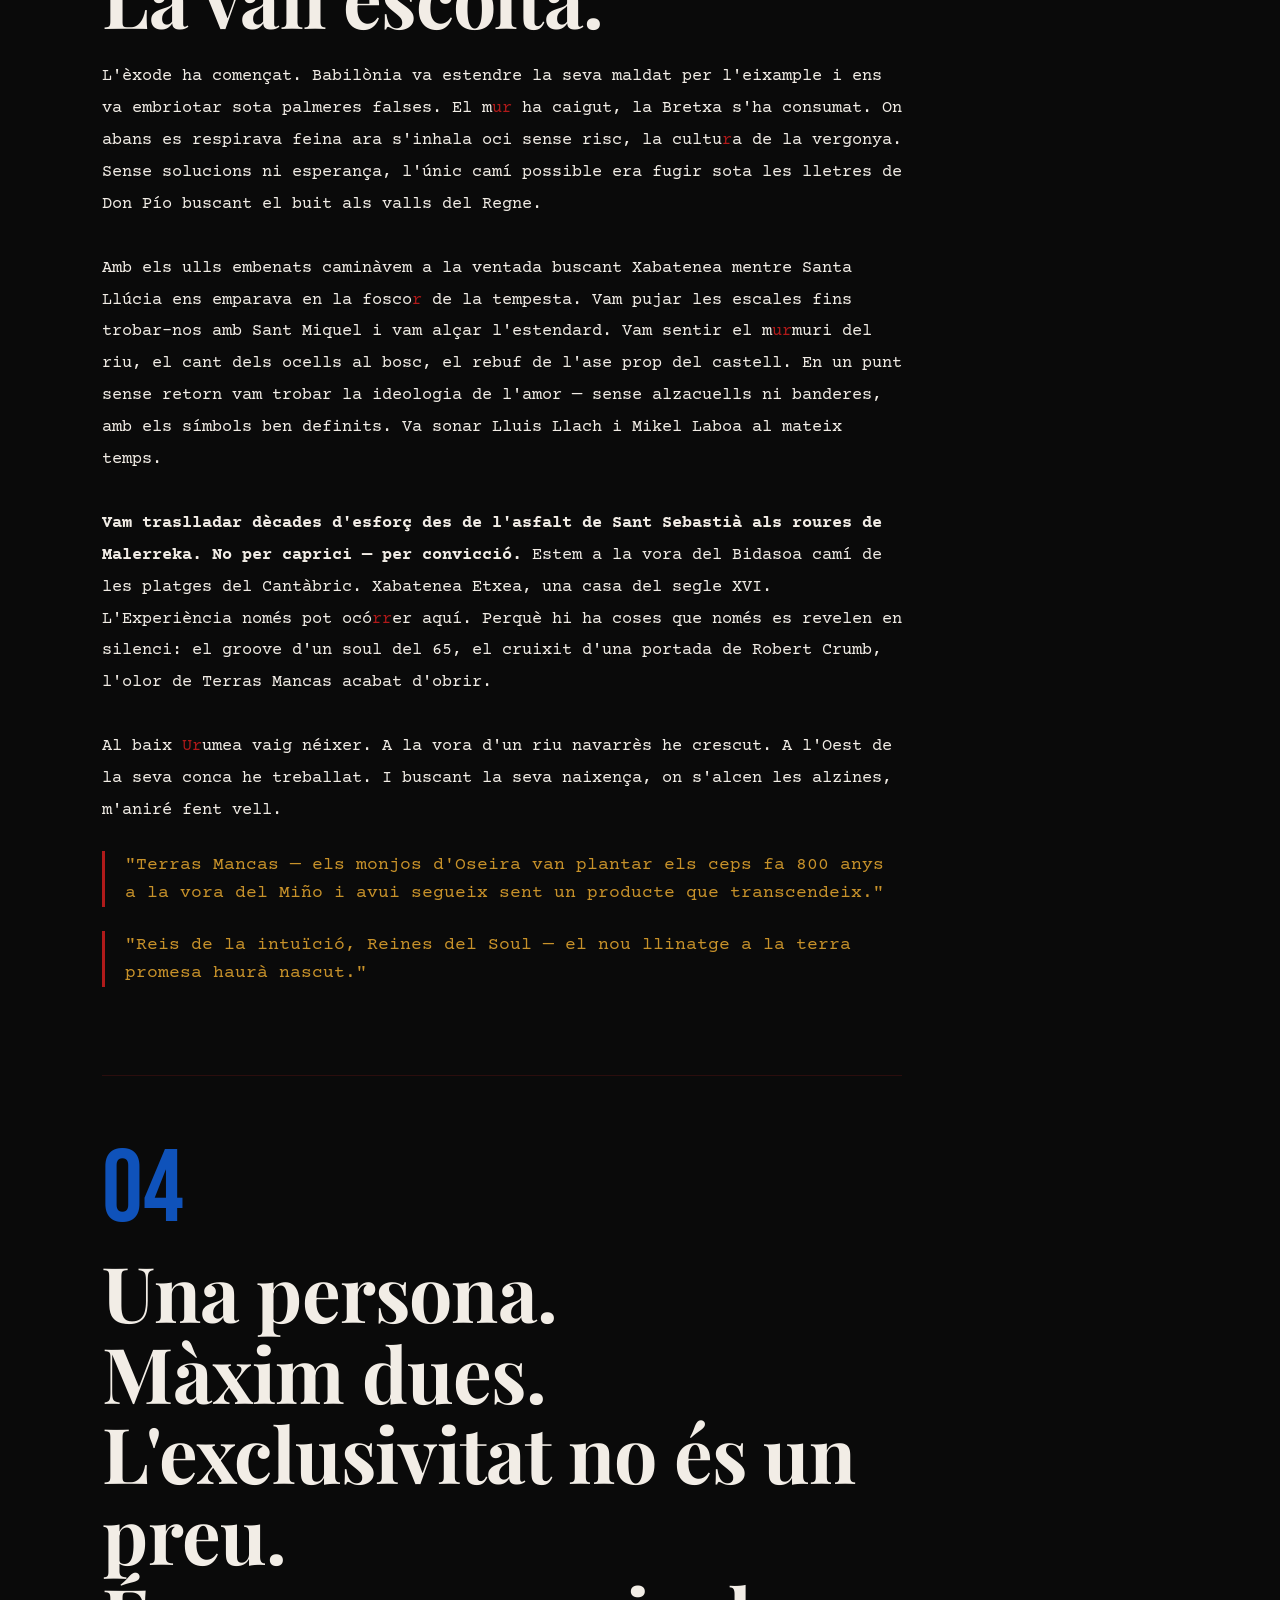
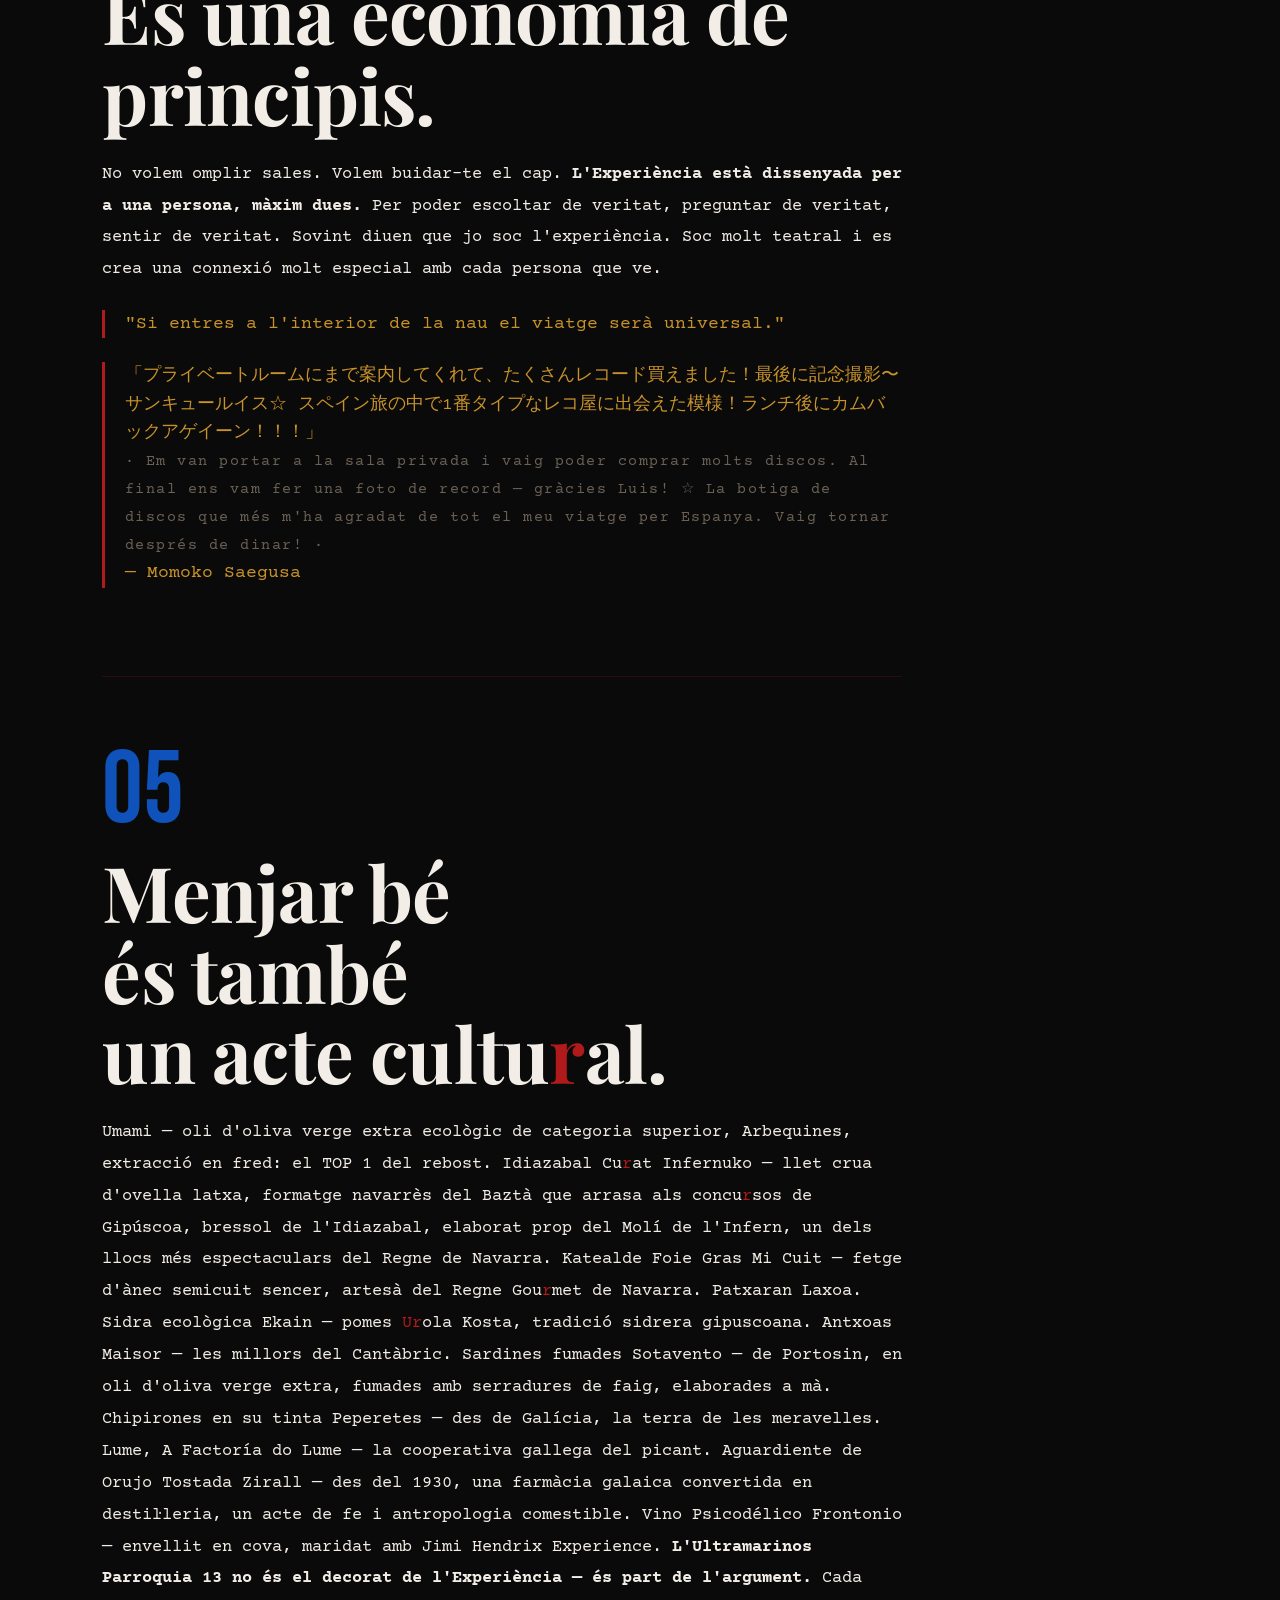
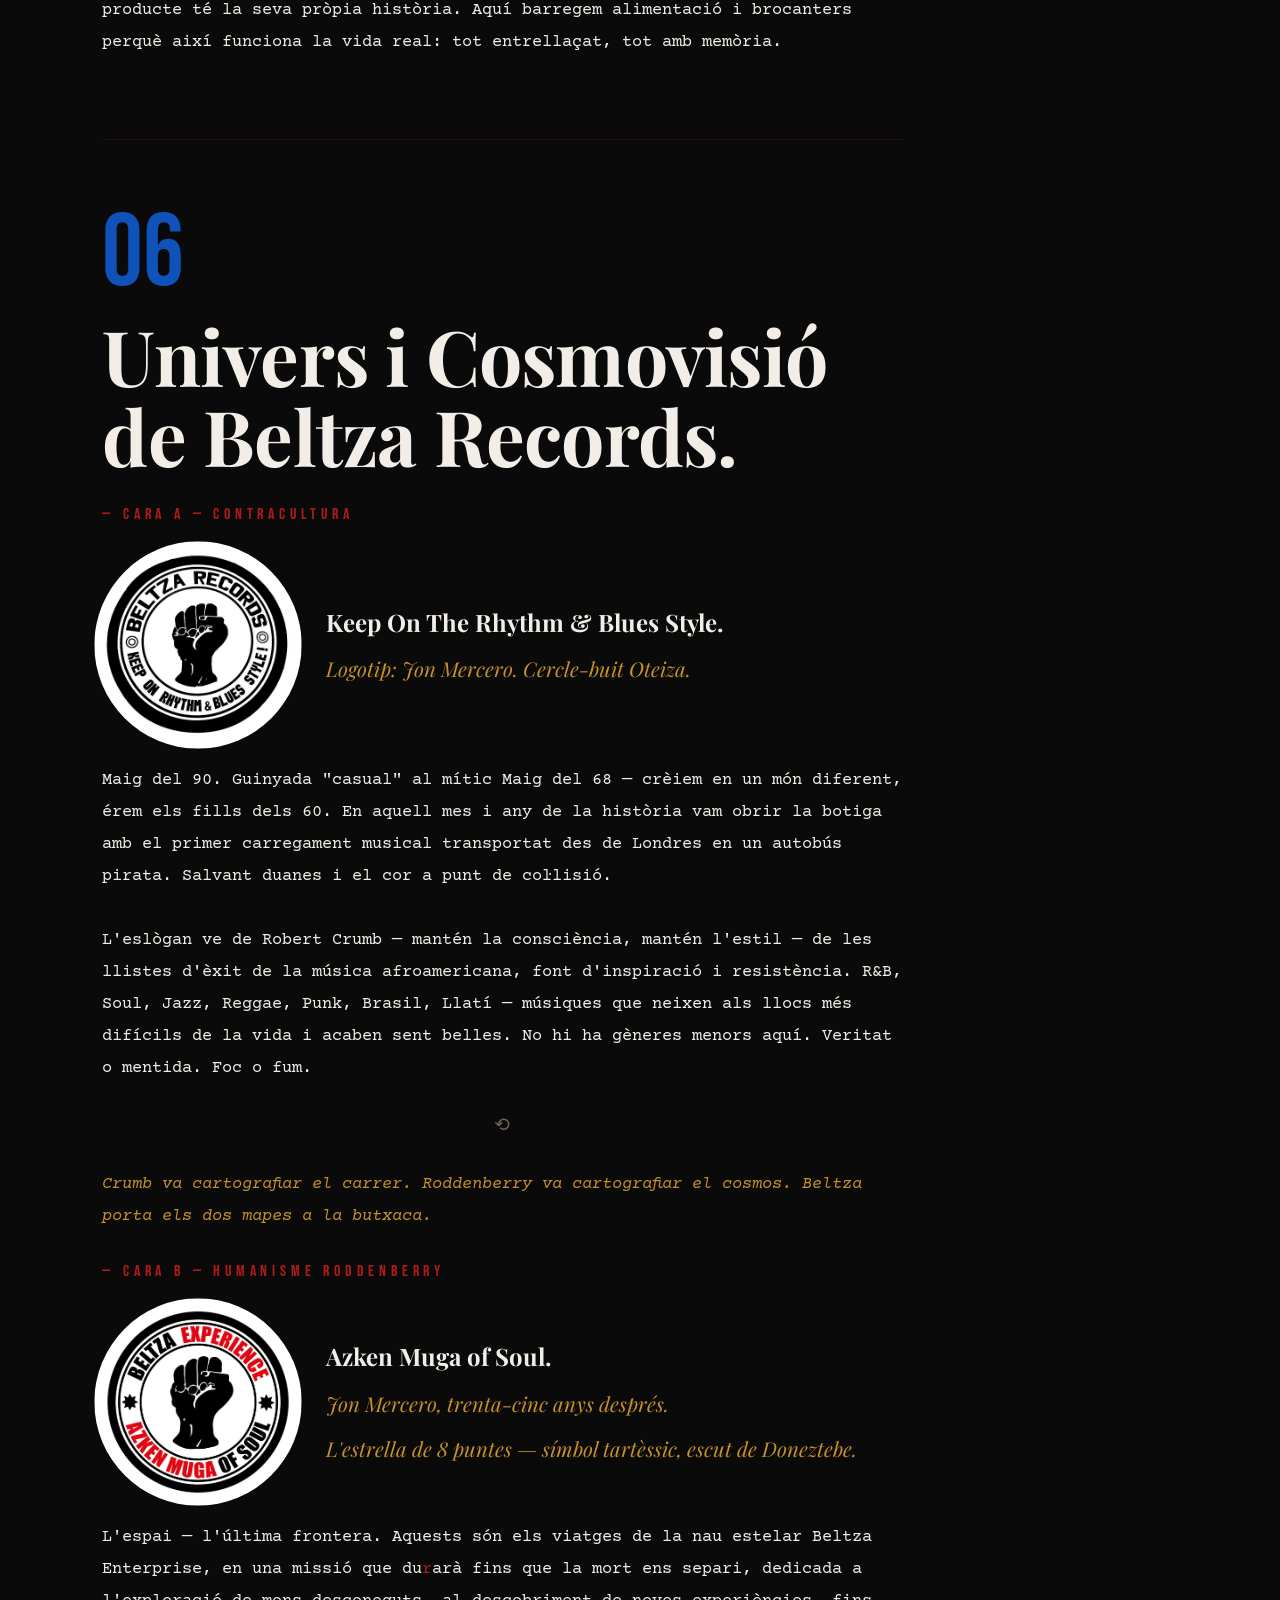
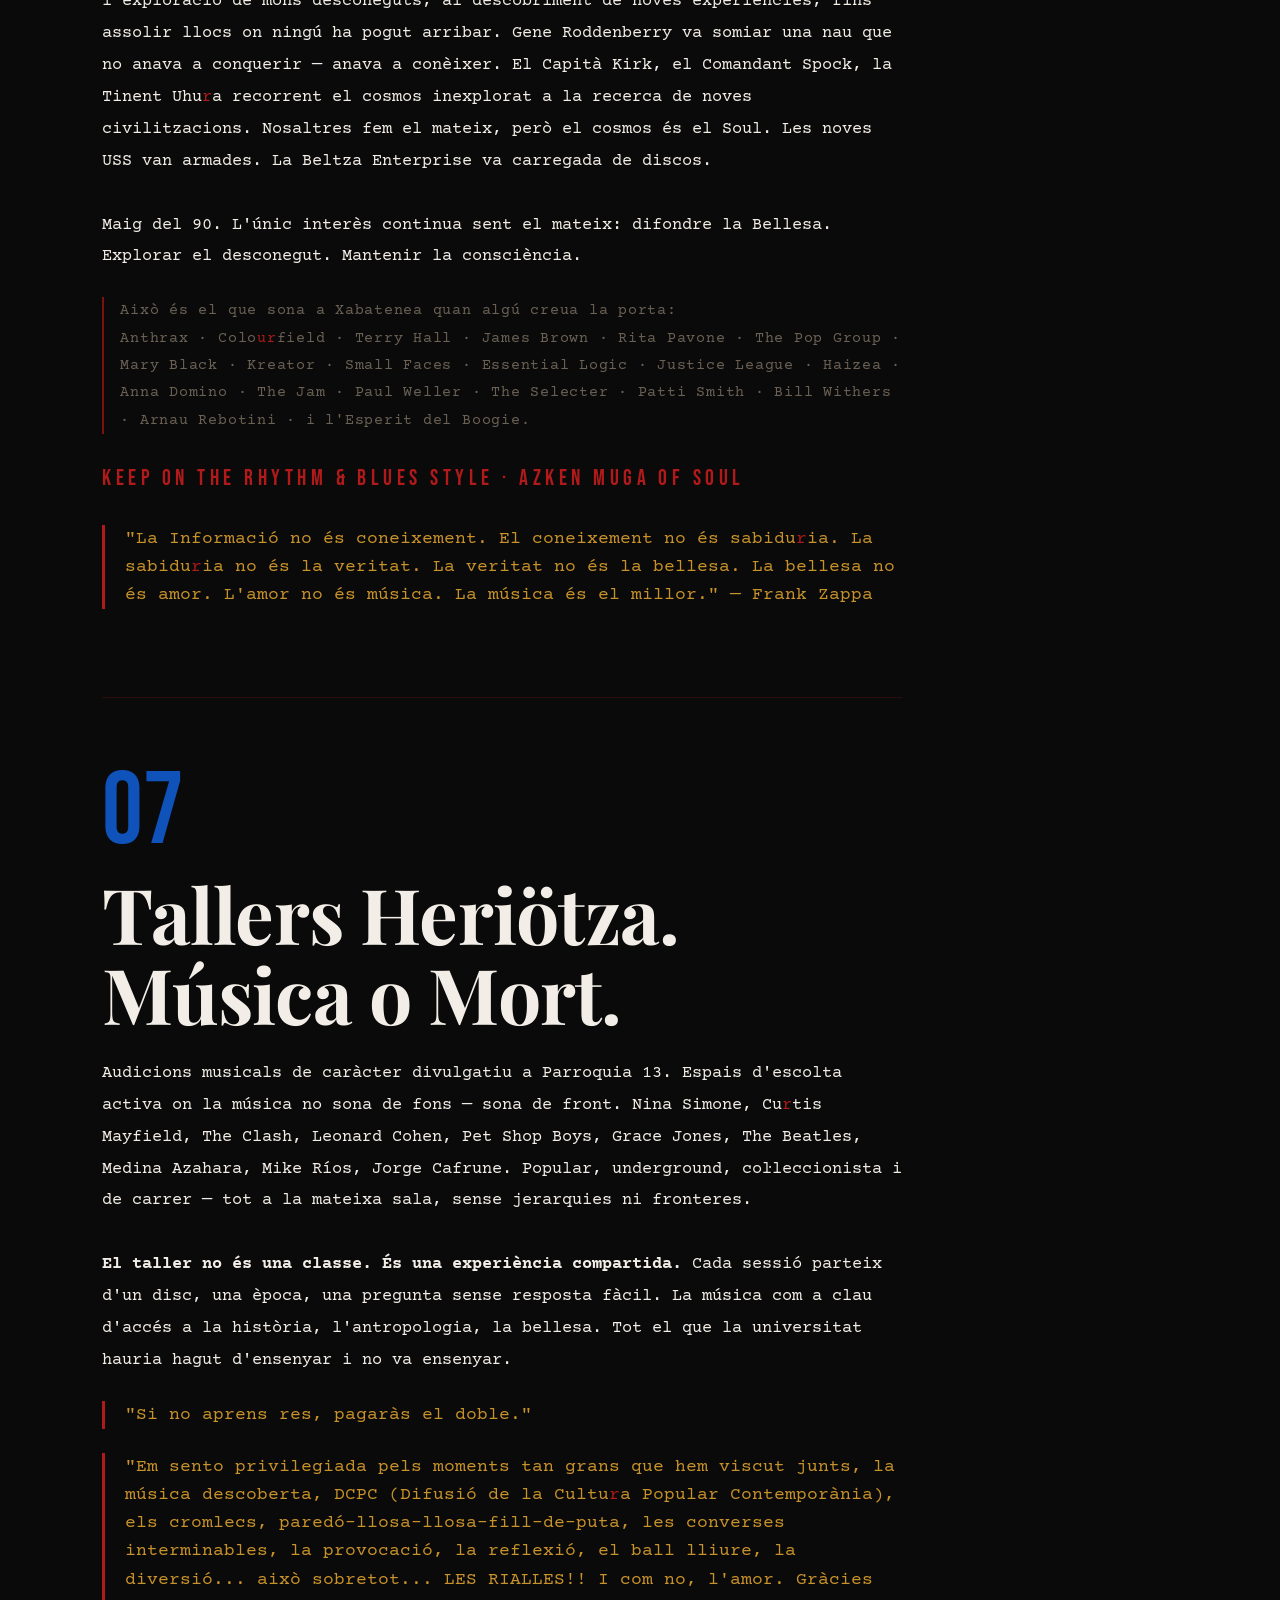
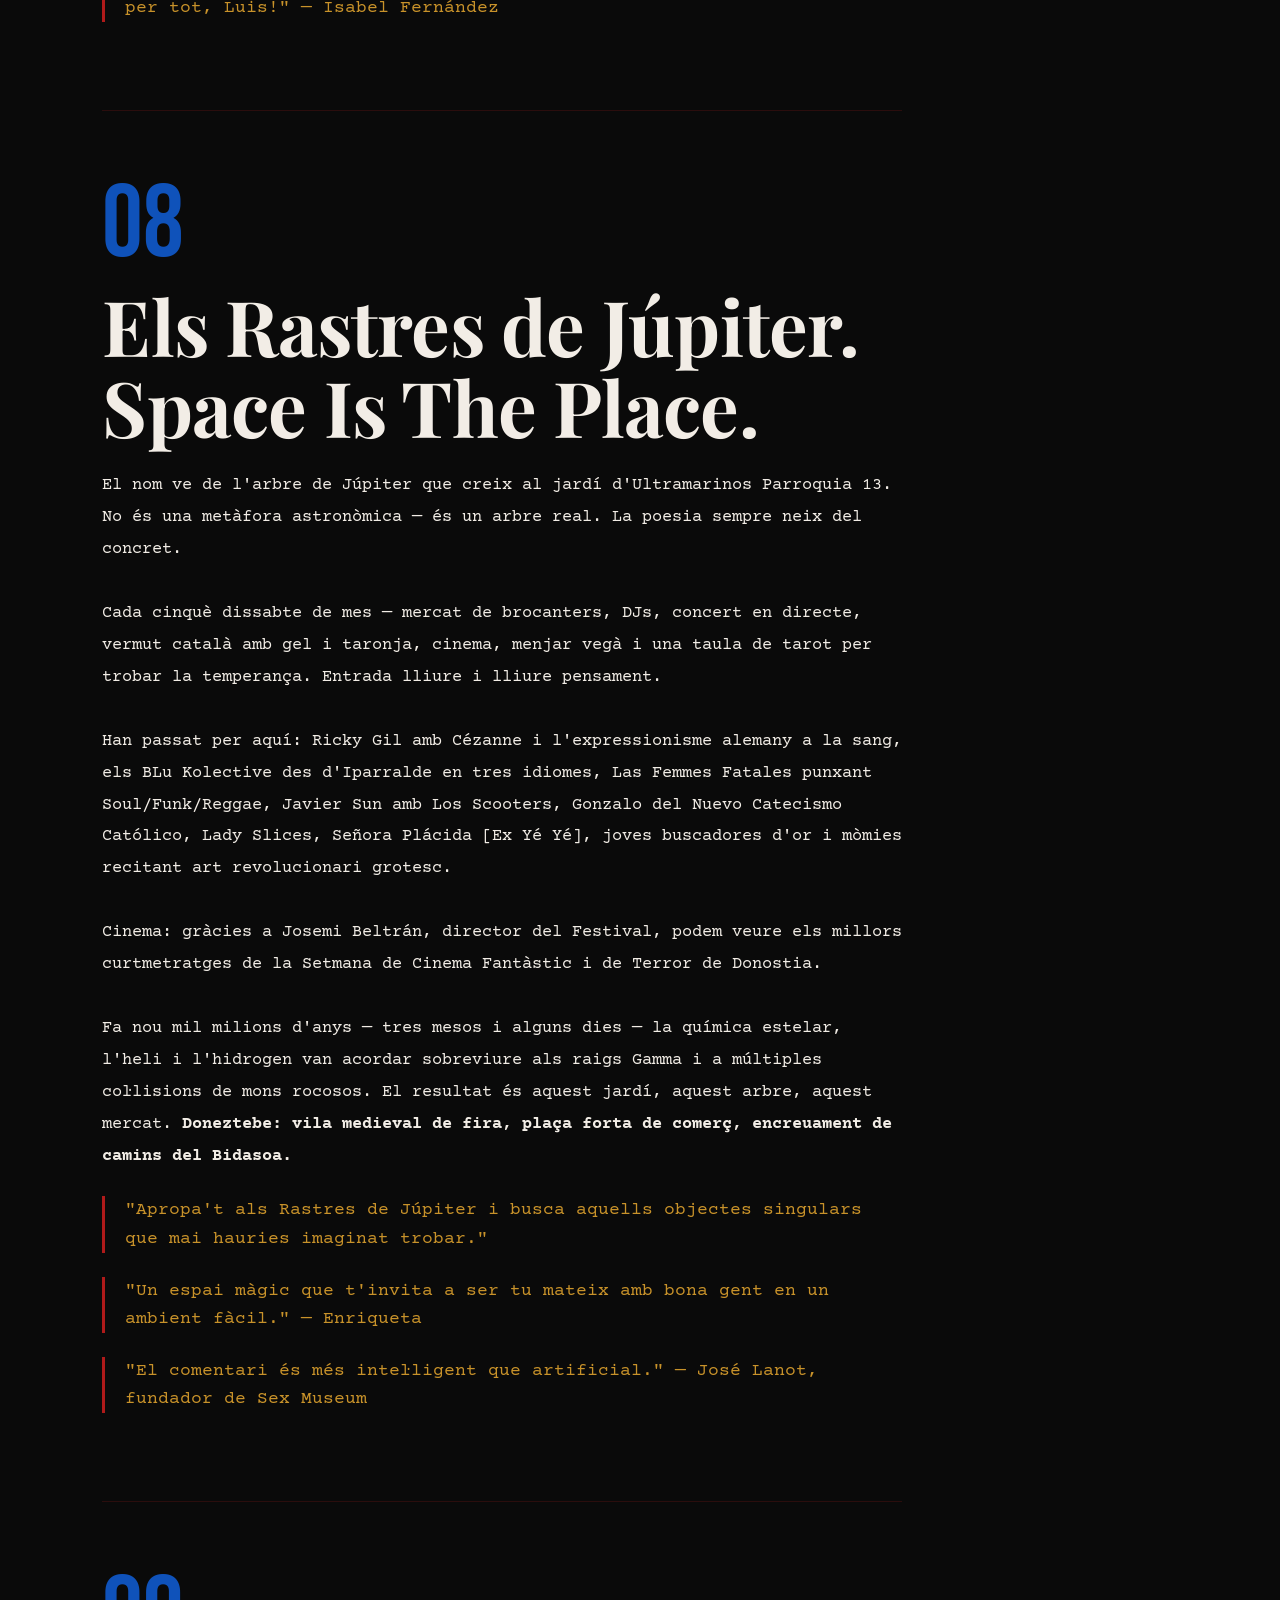
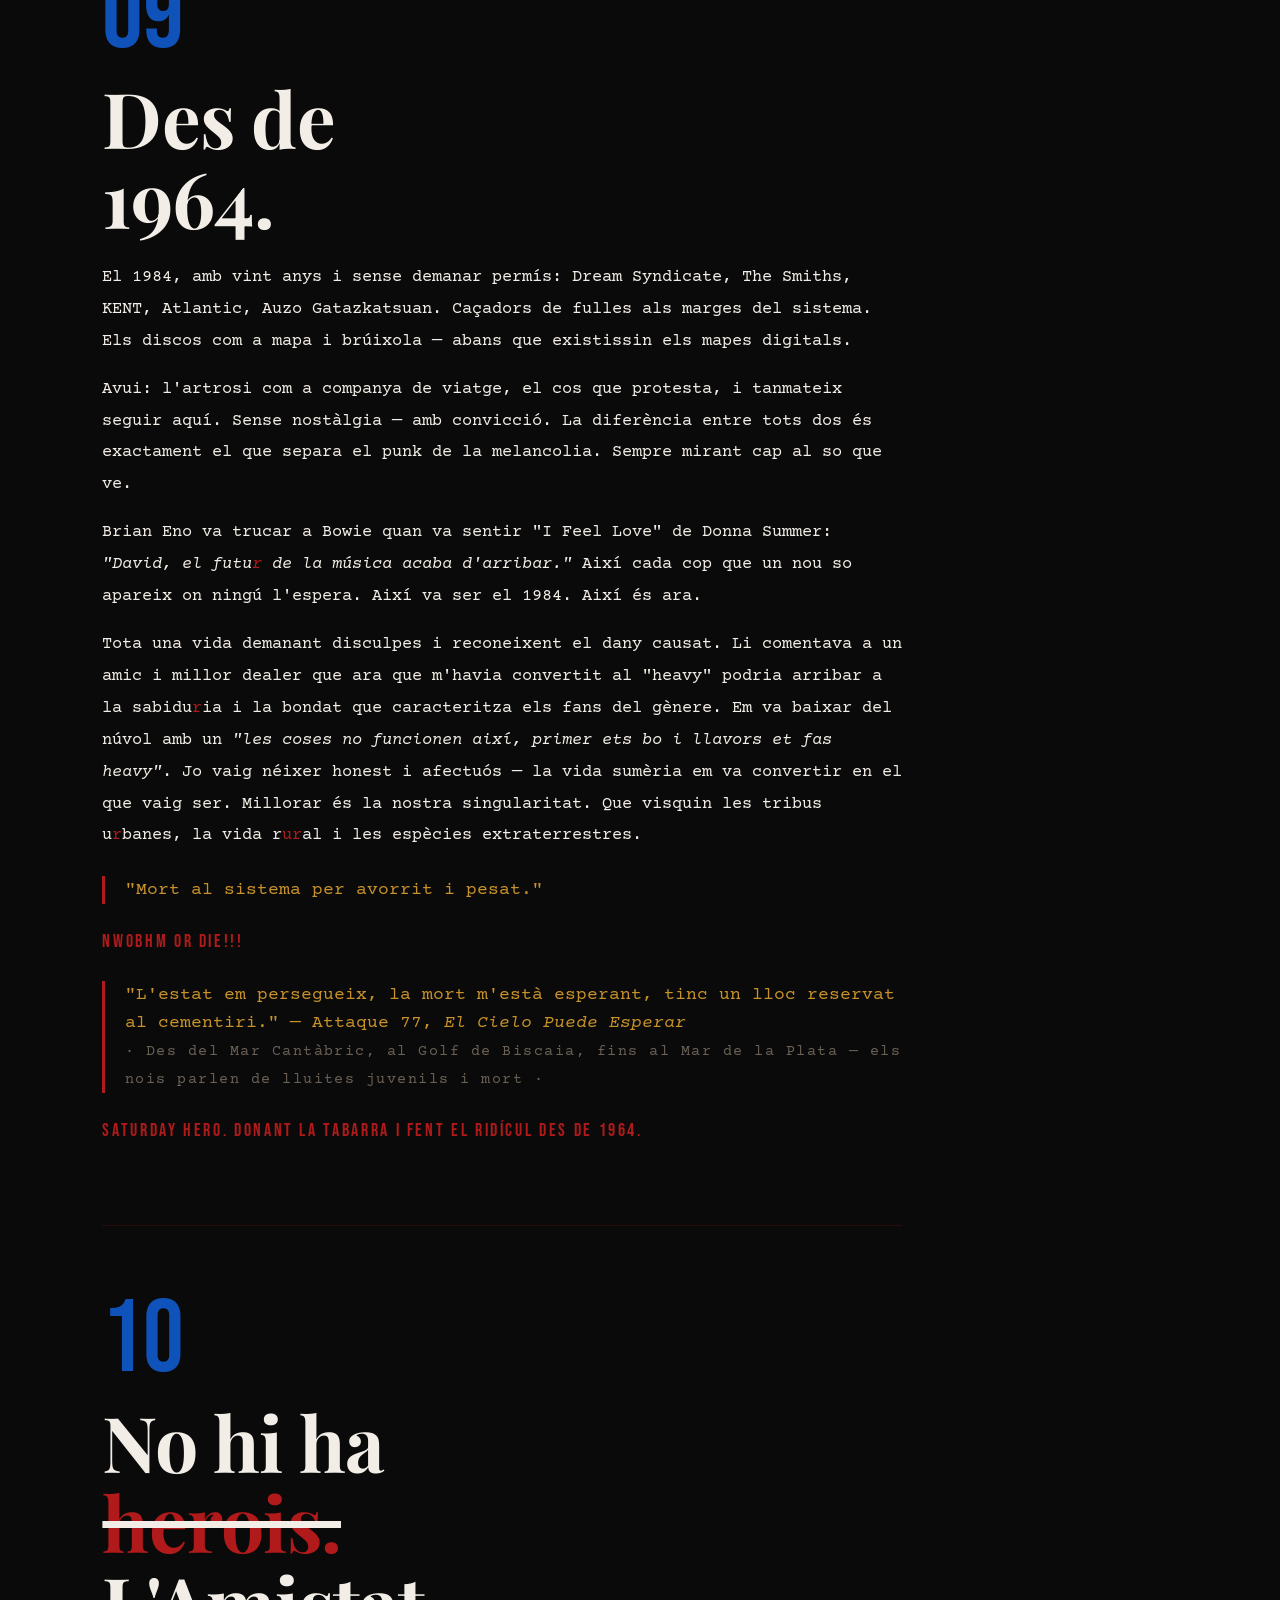
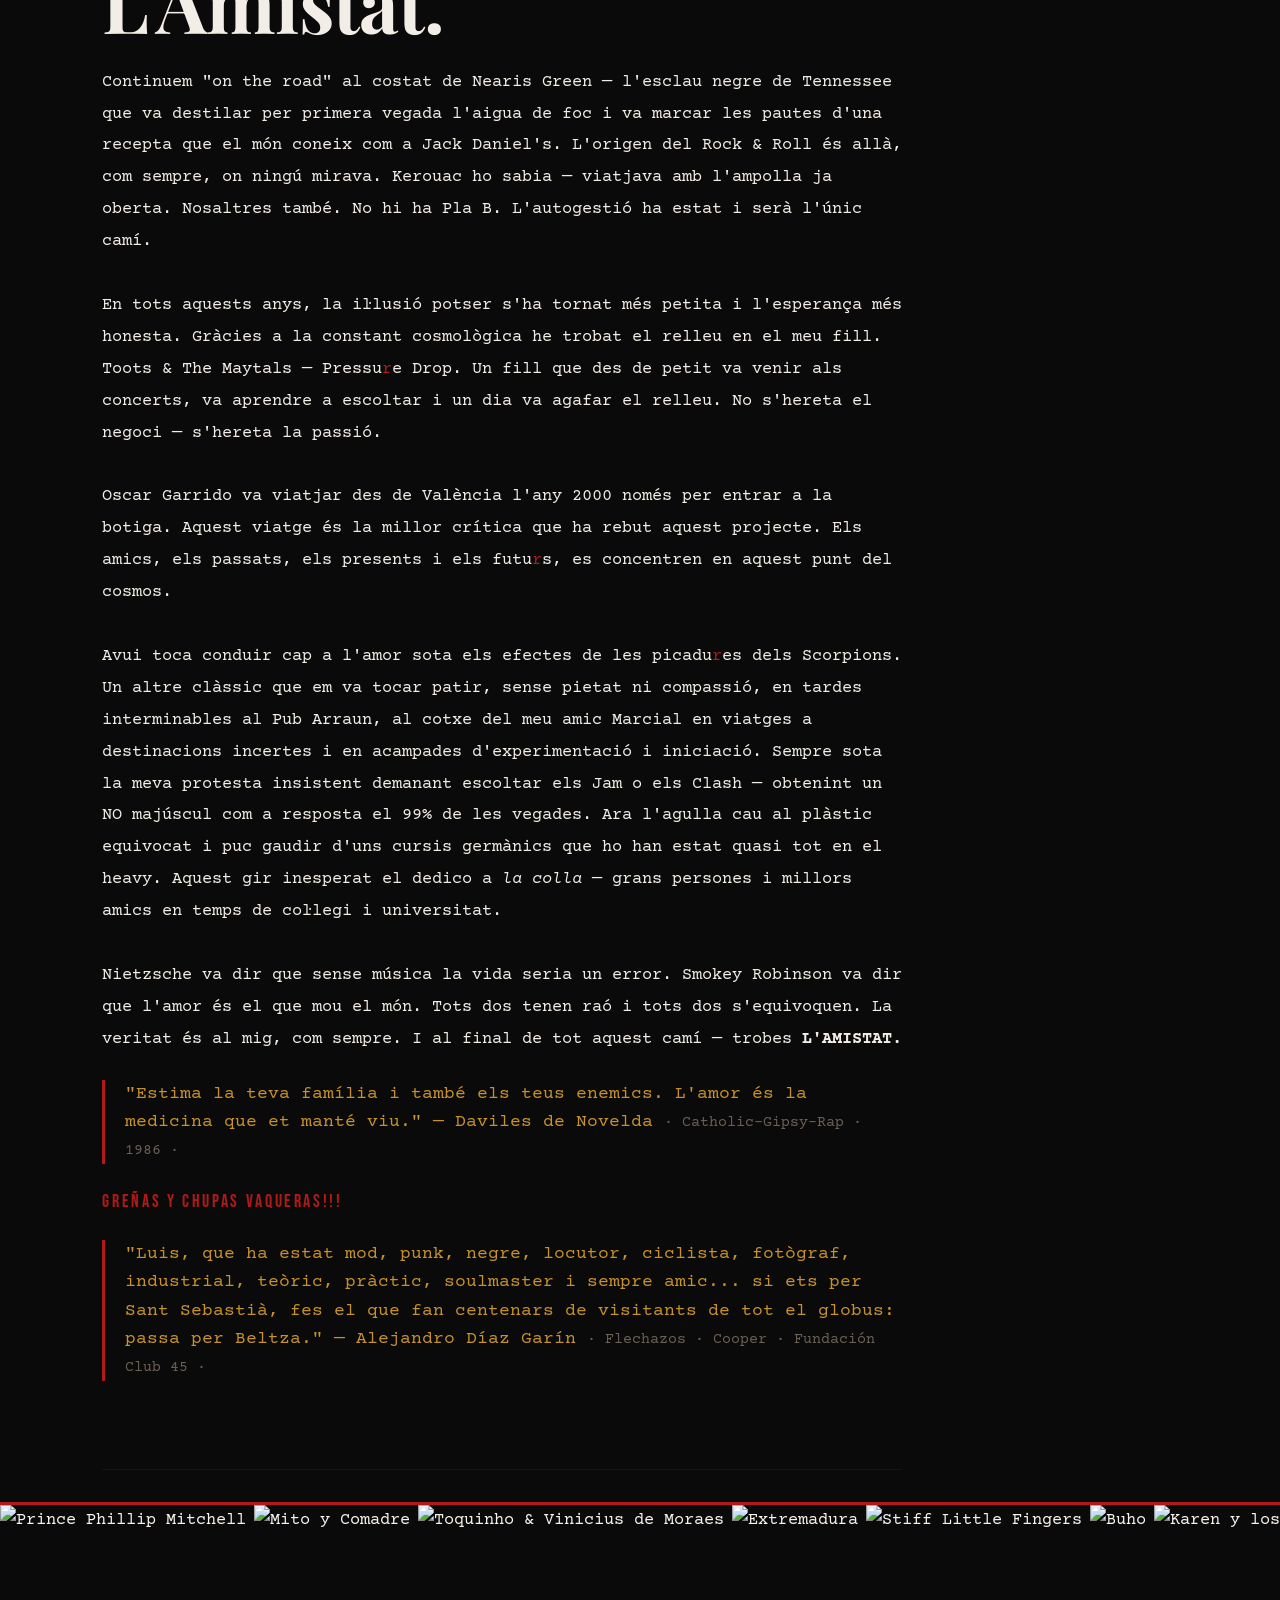
==== commit 3d1448e9: "Add files via upload" ====
--- a/manifiesto-ca.html
+++ b/manifiesto-ca.html
@@ -13,7 +13,108 @@
 <link rel="preconnect" href="https://fonts.gstatic.com" crossorigin>
 <link href="https://fonts.googleapis.com/css2?family=Playfair+Display:ital,wght@0,700;0,900;1,700;1,900&family=Courier+Prime:ital,wght@0,400;0,700;1,400&family=Bebas+Neue&display=swap" rel="stylesheet">
 <link rel="icon" type="image/png" href="[data-uri]">
-<link rel="stylesheet" href="style.css">
+<style>
+*, *::before, *::after { margin:0; padding:0; box-sizing:border-box; }
+:root { --black:#0a0a0a; --white:#f2ede6; --red:#b01a1a; --red-muted:#7a1212; --amber:#c8922a; --muted:#6b6155; --sapphire:#0F52BA; }
+html { scroll-behavior:smooth; }
+body { background:var(--black); color:var(--white); font-family:'Courier Prime','Courier New',Courier,monospace; overflow-x:hidden; font-size:1.05rem; line-height:1.9; }
+body::after { content:''; position:fixed; inset:0; background-image:url("data:image/svg+xml,%3Csvg xmlns='http://www.w3.org/2000/svg' width='300' height='300'%3E%3Cfilter id='n'%3E%3CfeTurbulence type='fractalNoise' baseFrequency='0.75' numOctaves='4' stitchTiles='stitch'/%3E%3C/filter%3E%3Crect width='300' height='300' filter='url(%23n)' opacity='0.055'/%3E%3C/svg%3E"); pointer-events:none; z-index:1000; }
+.topband { background:var(--black); border-bottom:1px solid rgba(176,26,26,0.35); padding:1.27rem clamp(2rem,8vw,7rem); display:flex; flex-direction:column; gap:0.5rem; }
+.brand-slash { background:var(--red); padding:0.55em clamp(2rem,8vw,7rem); display:flex; align-items:center; line-height:1; overflow:hidden; gap:0.4em; }
+.brand-slash--top { padding-top:1.26em; padding-bottom:1.26em; }
+.brand-slash .b-beltza { color:var(--black); font-family:'Bebas Neue',Impact,'Arial Narrow',sans-serif; font-size:clamp(3.27rem,7.4vw,5.93rem); letter-spacing:0.12em; margin-right:0.2em; }
+.brand-slash .b-exp { background:var(--black); color:var(--red); font-family:'Bebas Neue',Impact,'Arial Narrow',sans-serif; font-size:clamp(3.27rem,7.4vw,5.93rem); letter-spacing:0.12em; padding:0.1em 0.4em; }
+.hero { min-height:100vh; display:flex; flex-direction:column; justify-content:space-between; padding:clamp(2rem,5vw,4rem) clamp(2rem,8vw,7rem); position:relative; overflow:hidden; border-bottom:1px solid rgba(176,26,26,0.4); background-image:url('https://live.staticflickr.com/65535/55205605695_a97483bcbd_h.jpg'); background-size:cover; background-position:center; background-repeat:no-repeat; }
+.hero-eyebrow { font-size:clamp(1rem,2vw,1.4rem); letter-spacing:0.3em; text-transform:uppercase; color:var(--amber); }
+.hero-subtitle { font-size:clamp(3.6rem,6.4vw,4.8rem); font-family:'Bebas Neue',Impact,'Arial Narrow',sans-serif; letter-spacing:0.04em; line-height:0.95; }
+.hero-subtitle span { color:var(--amber); }
+.hero-sub { font-size:clamp(1.05rem,2vw,1.3rem); color:var(--amber); letter-spacing:0.1em; }
+.band { background:var(--red); overflow:hidden; padding:0.55rem 0; cursor:pointer; }
+.band-inner { display:flex; white-space:nowrap; animation:scroll-left 25s linear infinite; will-change:transform; }
+.band-text { font-family:'Bebas Neue',Impact,'Arial Narrow',sans-serif; font-size:clamp(1rem,2.5vw,1.6rem); letter-spacing:0.25em; color:var(--black); padding-right:4rem; }
+@keyframes scroll-left { from{transform:translateX(0)} to{transform:translateX(-50%)} }
+.section-label { font-family:'Bebas Neue',Impact,'Arial Narrow',sans-serif; font-size:1.3rem; letter-spacing:0.3em; color:var(--amber); padding:0 0 1rem 0; }
+.mandamientos { padding:0 clamp(2rem,8vw,7rem) 2rem; }
+.mandamiento { padding:clamp(2rem,5vw,4rem) 0; border-bottom:1px solid rgba(176,26,26,0.2); opacity:0; transform:translateY(18px); transition:opacity 0.55s ease, transform 0.55s ease; }
+.mandamiento.visible { opacity:1; transform:none; }
+.m-number { font-family:'Bebas Neue',Impact,'Arial Narrow',sans-serif; font-size:clamp(3rem,8vw,7rem); color:var(--sapphire); line-height:1; margin-bottom:0.5rem; }
+.m-title { font-family:'Playfair Display',Georgia,serif; font-size:clamp(2.25rem,6vw,5.25rem); line-height:1.05; letter-spacing:-0.01em; margin-bottom:1.5rem; }
+.m-title .bold { color:var(--white); }
+.m-title .strike { text-decoration:line-through; text-decoration-color:var(--white); color:var(--red); }
+.m-text { font-size:1.05rem; line-height:1.9; margin-bottom:1rem; }
+.m-quote { font-size:1.1rem; line-height:1.6; border-left:3px solid var(--red); padding-left:1.2rem; margin:1.5rem 0; color:var(--amber); }
+.m-quote--white { font-size:1.1rem; line-height:1.6; font-family:'Bebas Neue',Impact,'Arial Narrow',sans-serif; letter-spacing:0.15em; color:var(--red); margin:1rem 0; }
+.m-cara { font-family:'Bebas Neue',Impact,'Arial Narrow',sans-serif; font-size:1rem; letter-spacing:0.3em; color:var(--red); margin:1.5rem 0 0.5rem; }
+.m-artistas { font-size:0.95rem; line-height:1.8; color:var(--muted); letter-spacing:0.05em; margin:1.5rem 0; border-left:2px solid var(--red-muted); padding-left:1rem; }
+.m-eslogan { font-family:'Bebas Neue',Impact,'Arial Narrow',sans-serif; font-size:clamp(1rem,2vw,1.4rem); letter-spacing:0.2em; color:var(--red); margin:1.5rem 0; }
+.credo { padding:clamp(3rem,8vw,7rem) clamp(2rem,8vw,7rem); text-align:left; background-color:#f0e8d8; background-image:url("data:image/svg+xml,%3Csvg xmlns='http://www.w3.org/2000/svg' width='300' height='300'%3E%3Cfilter id='n'%3E%3CfeTurbulence type='fractalNoise' baseFrequency='0.85' numOctaves='4' stitchTiles='stitch'/%3E%3CfeColorMatrix type='saturate' values='0'/%3E%3C/filter%3E%3Crect width='300' height='300' filter='url(%23n)' opacity='0.06'/%3E%3C/svg%3E"); color:var(--black); border-bottom:1px solid rgba(176,26,26,0.2); }
+.credo-header { display:block; margin-bottom:2.5rem; }
+.credo-number { font-family:'Bebas Neue',Impact,'Arial Narrow',sans-serif; font-size:clamp(3rem,8vw,7rem); color:var(--red); line-height:1; display:block; margin-bottom:0.3rem; }
+.credo-title { font-family:'Playfair Display',Georgia,serif; font-size:clamp(3rem,8vw,7rem); line-height:1.0; letter-spacing:-0.01em; color:var(--black); display:block; }
+.credo-label { font-size:1.2rem; letter-spacing:0.4em; text-transform:uppercase; color:var(--red-muted); margin-bottom:3rem; display:block; }
+.credo-pi-line { font-family:'Bebas Neue',Impact,'Arial Narrow',sans-serif; font-size:1.3rem; letter-spacing:0.2em; color:var(--amber); margin:2rem 0; }
+.credo-cosmos-pi, .credo-cosmos { font-size:1.05rem; line-height:1.9; max-width:800px; margin:0 0 2rem; }
+.credo-frontón { font-size:0.85rem; letter-spacing:0.2em; color:var(--amber); margin-bottom:2rem; }
+.credo-divider { width:3rem; height:2px; background:var(--red); margin:2.5rem 0; }
+.credo-text { font-family:'Playfair Display',Georgia,serif; font-size:clamp(1.8rem,4vw,3.5rem); line-height:1.2; letter-spacing:0.02em; margin-bottom:2rem; }
+.credo-text span { color:var(--red); }
+.credo-exp-muerte { font-family:'Bebas Neue',Impact,'Arial Narrow',sans-serif; font-size:clamp(3rem,8vw,7rem); letter-spacing:0.08em; color:var(--red); margin:2rem 0; line-height:1; }
+.credo-sign { margin:2rem 0 0.5rem; }
+.credo-sign-name { display:block; font-family:'Playfair Display',Georgia,serif; font-size:2.2rem; letter-spacing:0.02em; color:var(--black); }
+.credo-sign-sub { display:block; font-size:1.1rem; letter-spacing:0.2em; color:var(--muted); margin-top:0.3rem; }
+.credo-coords { font-size:1.1rem; line-height:1.9; letter-spacing:0.15em; color:var(--muted); margin-bottom:1rem; }
+.credo-occult { font-size:1.1rem; letter-spacing:0.2em; color:var(--muted); }
+.credo-occult .eh { font-size:1em; letter-spacing:inherit; }
+.credo-occult .origin { font-size:1.1rem; }
+.credo-occult .eq { color:var(--amber); }
+.pm { display:inline-flex; flex-direction:column; font-size:0.6em; line-height:1; vertical-align:middle; }
+.idiomas { padding:clamp(3rem,6vw,5rem) clamp(2rem,8vw,7rem); background:var(--black); }
+.idiomas-label { font-size:1.3rem; letter-spacing:0.3em; text-transform:uppercase; color:var(--amber); margin-bottom:2rem; }
+.idiomas-grid { display:flex; flex-wrap:wrap; gap:1rem; align-items:stretch; }
+.idioma-card { flex:1 1 280px; max-width:340px; background:var(--black); border:1px solid var(--red); overflow:hidden; display:flex; flex-direction:column; }
+.idioma-flag { font-size:0.82rem; letter-spacing:0.2em; color:var(--amber); background:var(--black); padding:0.5rem 0.6rem 0.2rem; display:block; }
+.idioma-brand { display:flex; align-items:center; line-height:1; overflow:hidden; background:var(--red); padding:0.3em 0 0.6em 0; border-bottom:3px solid var(--black); }
+.ib-b { font-family:'Bebas Neue',Impact,'Arial Narrow',sans-serif; font-size:1.8rem; color:var(--black); letter-spacing:0.08em; padding:0.1em 0.3em; }
+.ib-e { font-family:'Bebas Neue',Impact,'Arial Narrow',sans-serif; font-size:1.8rem; color:var(--red); background:var(--black); letter-spacing:0.08em; padding:0.1em 0.4em; }
+.idioma-sub { font-size:0.95rem; letter-spacing:0.08em; color:var(--amber); padding:0.6rem 0.8rem 0.3rem; display:block; font-style:italic; }
+.idioma-body { font-size:0.9rem; line-height:1.7; color:var(--white); padding:0.3rem 0.8rem 1rem; flex:1; }
+footer { background:var(--black); border-top:1px solid rgba(176,26,26,0.35); padding:1.5rem clamp(2rem,8vw,7rem); }
+.mandamientos-layout { display:flex !important; align-items:flex-start; gap:0; width:100%; }
+.mandamientos-col-texto { flex:2; min-width:800px; }
+.mandamientos-col-fotos { flex:1; min-width:300px; position:sticky; top:0; max-height:100vh; overflow-y:scroll; scrollbar-width:none; padding:2rem 0 2rem 1.5rem; }
+.mandamientos-col-fotos::-webkit-scrollbar { display:none; }
+.sidebar-foto { width:100%; display:block; filter:contrast(1.05); }
+.sidebar-figura { margin:0 0 2rem 0; border:1px solid #1e1e1e; }
+.sidebar-pie { font-family:'Courier Prime',monospace; font-size:0.85rem; letter-spacing:0.12em; color:var(--muted); padding:0.5rem 0.7rem; border-top:1px solid #1e1e1e; background:#0d0d0d; }
+.sidebar-pie a { color:var(--amber); text-decoration:none; }
+.portadas-marquee { overflow:hidden; width:100%; background:var(--black); border-top:3px solid var(--red); border-bottom:3px solid var(--red); cursor:pointer; white-space:nowrap; }
+.portadas-inner { display:inline-flex; animation:portadas-scroll 40s linear infinite; will-change:transform; }
+.portadas-inner img { height:clamp(120px,20vw,240px); width:auto; flex-shrink:0; display:block; margin-right:0.5rem; filter:contrast(1.05); transition:filter 0.3s; }
+@keyframes portadas-scroll { from{transform:translateX(0)} to{transform:translateX(-50%)} }
+.selector-movil { display:none; font-family:'Bebas Neue',Impact,'Arial Narrow',sans-serif; font-size:clamp(0.95rem,2vw,1.3rem); letter-spacing:0.15em; background:var(--black); color:var(--amber); border:1px solid #333; padding:0.1em 0.4em; cursor:pointer; outline:none; }
+.selector-movil option { background:var(--black); color:var(--amber); }
+@media (max-width:600px) {
+  .topband table, .topband tr, .topband td { display:block; text-align:left !important; white-space:normal !important; }
+  .topband td + td { padding-top:0.4rem; }
+  footer table, footer tr, footer td { display:block; text-align:left !important; white-space:normal !important; }
+  footer td + td { padding-top:0.4rem; }
+  .brand-slash { flex-wrap:nowrap; padding:0.55em clamp(0.8rem,4vw,2rem); gap:0.2em; overflow:hidden; }
+  .brand-slash .b-beltza, .brand-slash .b-exp { font-size:clamp(1.4rem,6vw,2.5rem); }
+  .brand-slash--top { padding-top:0.6em; padding-bottom:0.6em; }
+  .brand-slash img { height:clamp(1.8rem,7vw,3rem) !important; }
+  .hero-subtitle { font-size:clamp(2.5rem,8vw,4rem); }
+}
+@media (max-width:800px) {
+  .mandamientos-layout { flex-direction:column; }
+  .mandamientos-col-texto { width:100%; min-width:0; }
+  .mandamientos-col-fotos { display:none; padding:0; }
+  .mandamientos-col-fotos.visible { display:block; }
+  .mandamientos-col-texto.oculto { display:none; }
+  .selector-movil { display:inline-block; }
+  .m-number { float:none; margin-left:0; margin-bottom:0.3rem; }
+}
+
+</style>
 </head><body>
 
 <div class="topband">
@@ -24,7 +125,7 @@
     </tr>
     <tr>
       <td style="font-size:1.15rem; letter-spacing:0.3em; text-transform:uppercase; color:var(--amber); padding-top:0.3rem;">Azken Muga of Soul</td>
-      <td style="font-family:'Bebas Neue',Impact,'Arial Narrow',sans-serif; font-size:clamp(1.19rem,2.5vw,1.63rem); letter-spacing:0.15em; text-align:right; padding-top:0.3rem;"><a href="https://www.beltzarecords.com/beltzaexperience" style="color:var(--amber); text-decoration:none;" target="_blank">beltzarecords.com</a> &nbsp;·&nbsp; <a href="https://beltzaexperience.github.io/magic-bus/" style="color:var(--amber); text-decoration:none;" target="_blank">MAGIC BUS</a> &nbsp;·&nbsp; <span style="color:#555;"><span style="color:var(--red);">UR</span>-SAPIENS</span></td>
+      <td style="font-family:'Bebas Neue',Impact,'Arial Narrow',sans-serif; font-size:clamp(1.19rem,2.5vw,1.63rem); letter-spacing:0.15em; text-align:right; padding-top:0.3rem;"><a href="https://www.beltzarecords.com/beltzaexperience" style="color:var(--amber); text-decoration:none;" target="_blank">beltzarecords.com</a> &nbsp;·&nbsp; <a href="https://beltzaexperience.github.io/magic-bus/" style="color:var(--amber); text-decoration:none;" target="_blank">MAGIC BUS</a> &nbsp;·&nbsp; <a href="http://dubbeat.beltzarecords.com/" style="color:var(--amber); text-decoration:none;" target="_blank">DUB²BEAT</a> &nbsp;·&nbsp; <a href="https://beltzaexperience.github.io/UR-SAPIENS/" style="color:var(--amber); text-decoration:none;" target="_blank"><span style="color:#b01a1a;">UR</span>-SAPIENS</a></td>
     </tr>
   </table>
 </div>
@@ -360,7 +461,7 @@
     </tr>
     <tr>
       <td style="font-size:1.15rem; letter-spacing:0.3em; text-transform:uppercase; color:var(--amber); padding-top:0.3rem;">Azken Muga of Soul</td>
-      <td style="font-family:'Bebas Neue',Impact,'Arial Narrow',sans-serif; font-size:clamp(1.19rem,2.5vw,1.63rem); letter-spacing:0.15em; text-align:right; padding-top:0.3rem;"><a href="https://www.beltzarecords.com/beltzaexperience" style="color:var(--amber); text-decoration:none; font-family:'Bebas Neue',Impact,'Arial Narrow',sans-serif; font-size:clamp(1.19rem,2.5vw,1.63rem); letter-spacing:0.15em;" target="_blank">beltzarecords.com</a> &nbsp;·&nbsp; <a href="https://beltzaexperience.github.io/magic-bus/" style="color:var(--amber); text-decoration:none; font-family:'Bebas Neue',Impact,'Arial Narrow',sans-serif; font-size:clamp(1.19rem,2.5vw,1.63rem); letter-spacing:0.15em;" target="_blank">MAGIC BUS</a></td>
+      <td style="font-family:'Bebas Neue',Impact,'Arial Narrow',sans-serif; font-size:clamp(1.19rem,2.5vw,1.63rem); letter-spacing:0.15em; text-align:right; padding-top:0.3rem;"><a href="https://www.beltzarecords.com/beltzaexperience" style="color:var(--amber); text-decoration:none; font-family:'Bebas Neue',Impact,'Arial Narrow',sans-serif; font-size:clamp(1.19rem,2.5vw,1.63rem); letter-spacing:0.15em;" target="_blank">beltzarecords.com</a> &nbsp;·&nbsp; <a href="https://beltzaexperience.github.io/magic-bus/" style="color:var(--amber); text-decoration:none; font-family:'Bebas Neue',Impact,'Arial Narrow',sans-serif; font-size:clamp(1.19rem,2.5vw,1.63rem); letter-spacing:0.15em;" target="_blank">MAGIC BUS</a> &nbsp;·&nbsp; <a href="http://dubbeat.beltzarecords.com/" style="color:var(--amber); text-decoration:none; font-family:'Bebas Neue',Impact,'Arial Narrow',sans-serif; font-size:clamp(1.19rem,2.5vw,1.63rem); letter-spacing:0.15em;" target="_blank">DUB²BEAT</a> &nbsp;·&nbsp; <a href="https://beltzaexperience.github.io/UR-SAPIENS/" style="color:var(--amber); text-decoration:none; font-family:'Bebas Neue',Impact,'Arial Narrow',sans-serif; font-size:clamp(1.19rem,2.5vw,1.63rem); letter-spacing:0.15em;" target="_blank"><span style="color:#b01a1a;">UR</span>-SAPIENS</a></td>
     </tr>
   </table>
   <p style="margin-top:0.8rem; font-size:0.95rem; letter-spacing:0.15em; color:var(--white); text-align:center;">· Logos: Jon Mercero · 13: Luis Beltza ·</p>
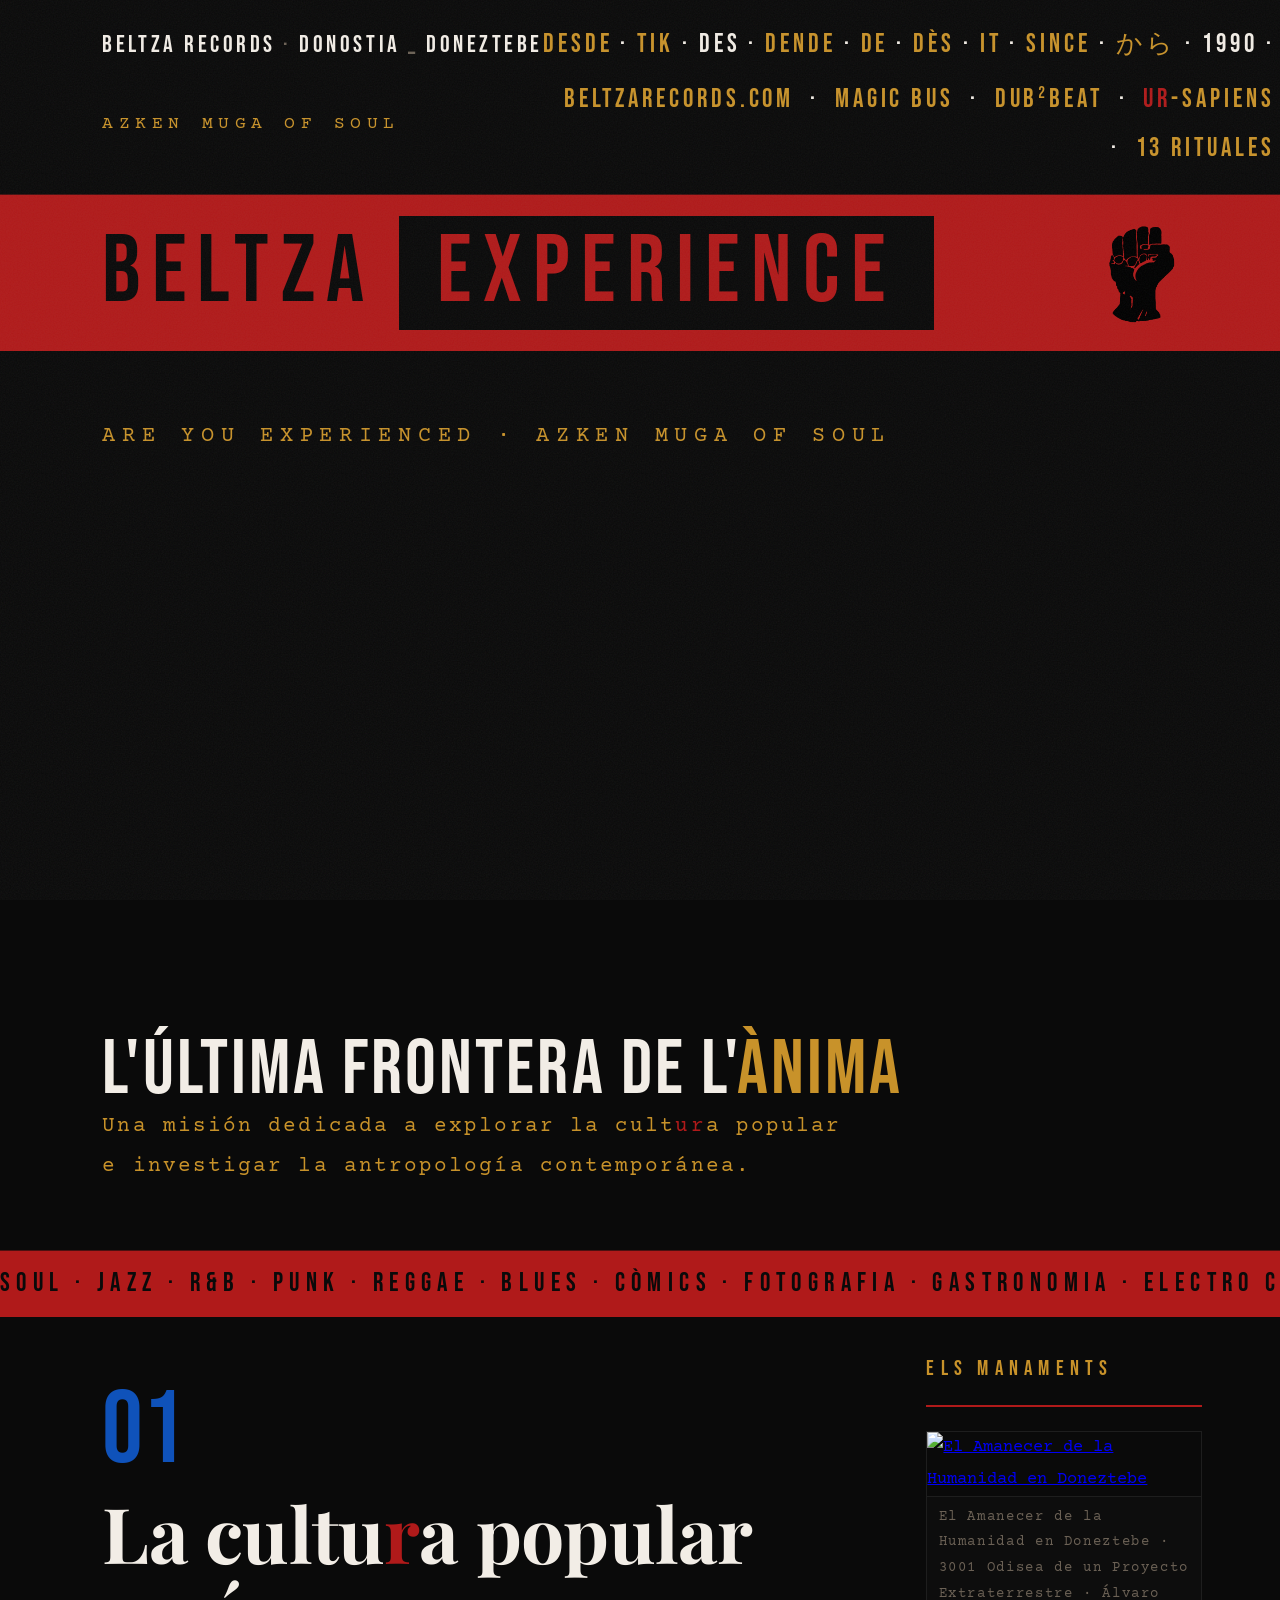
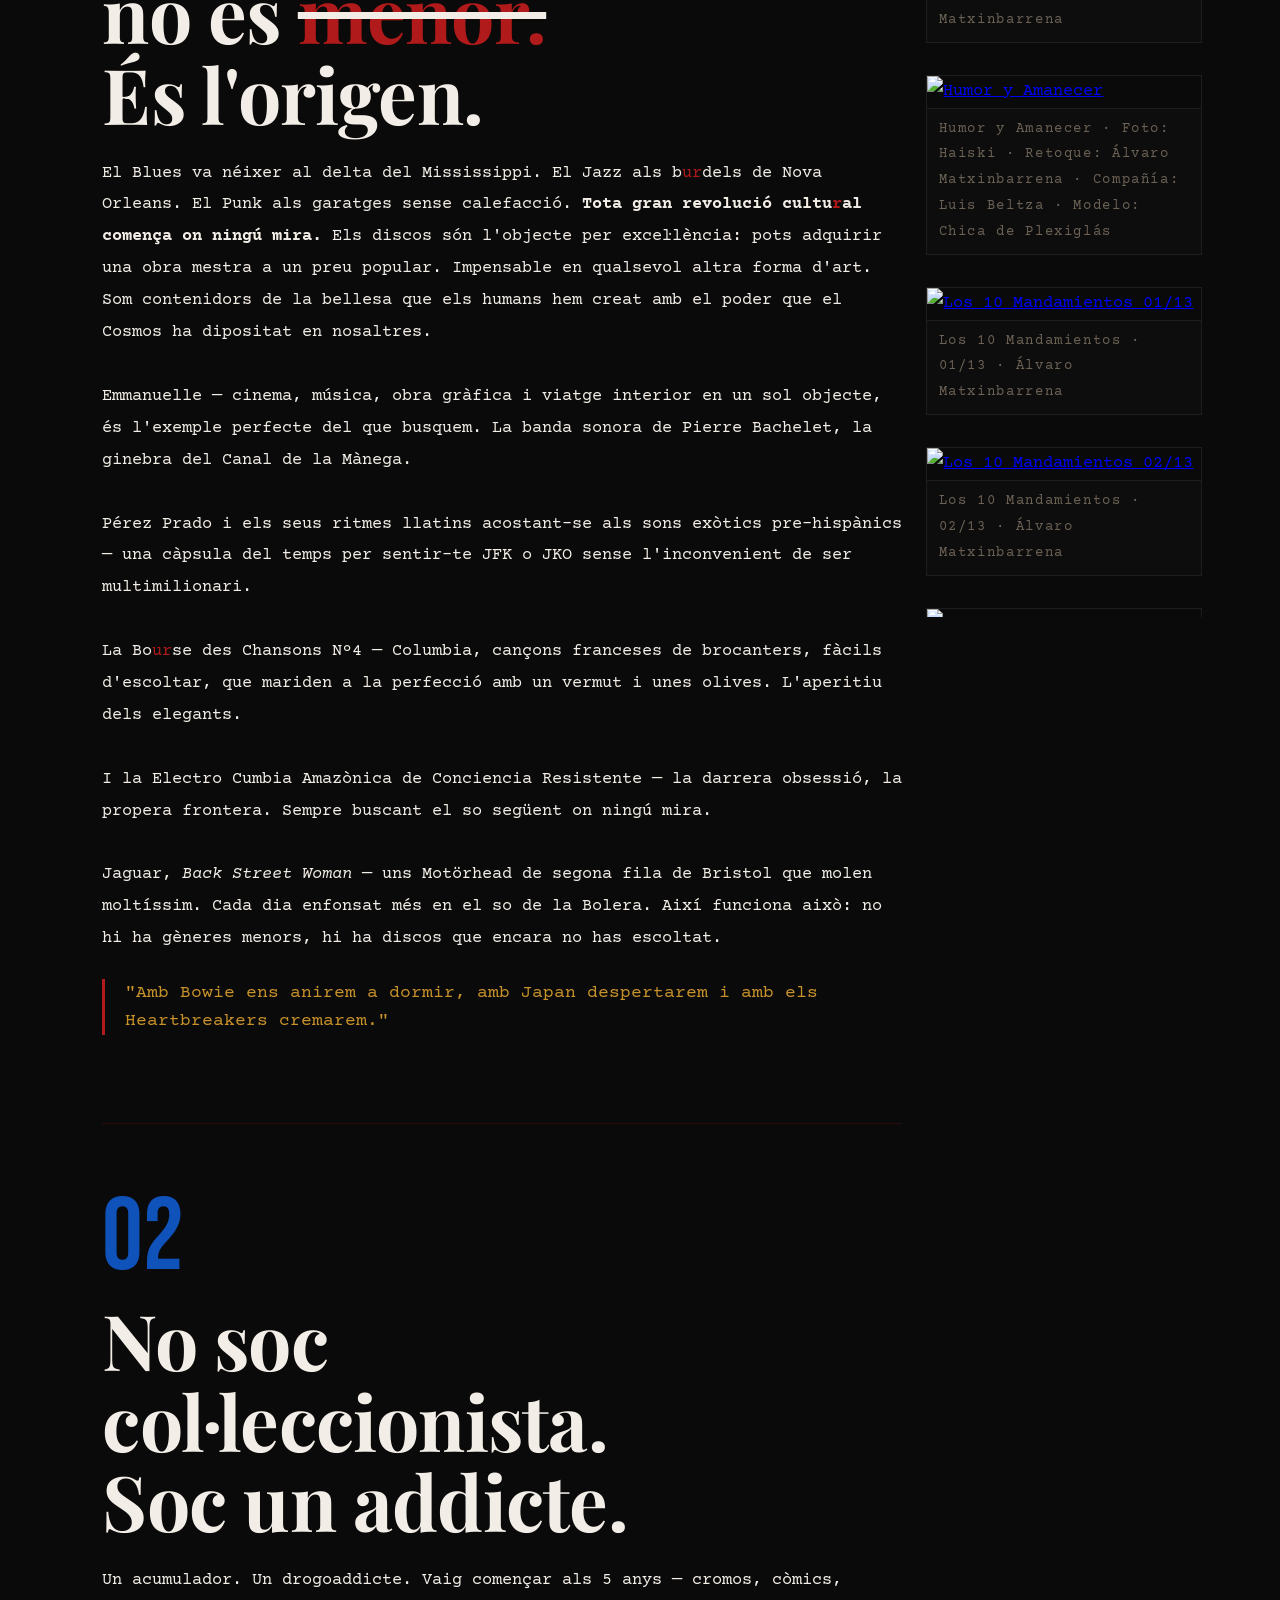
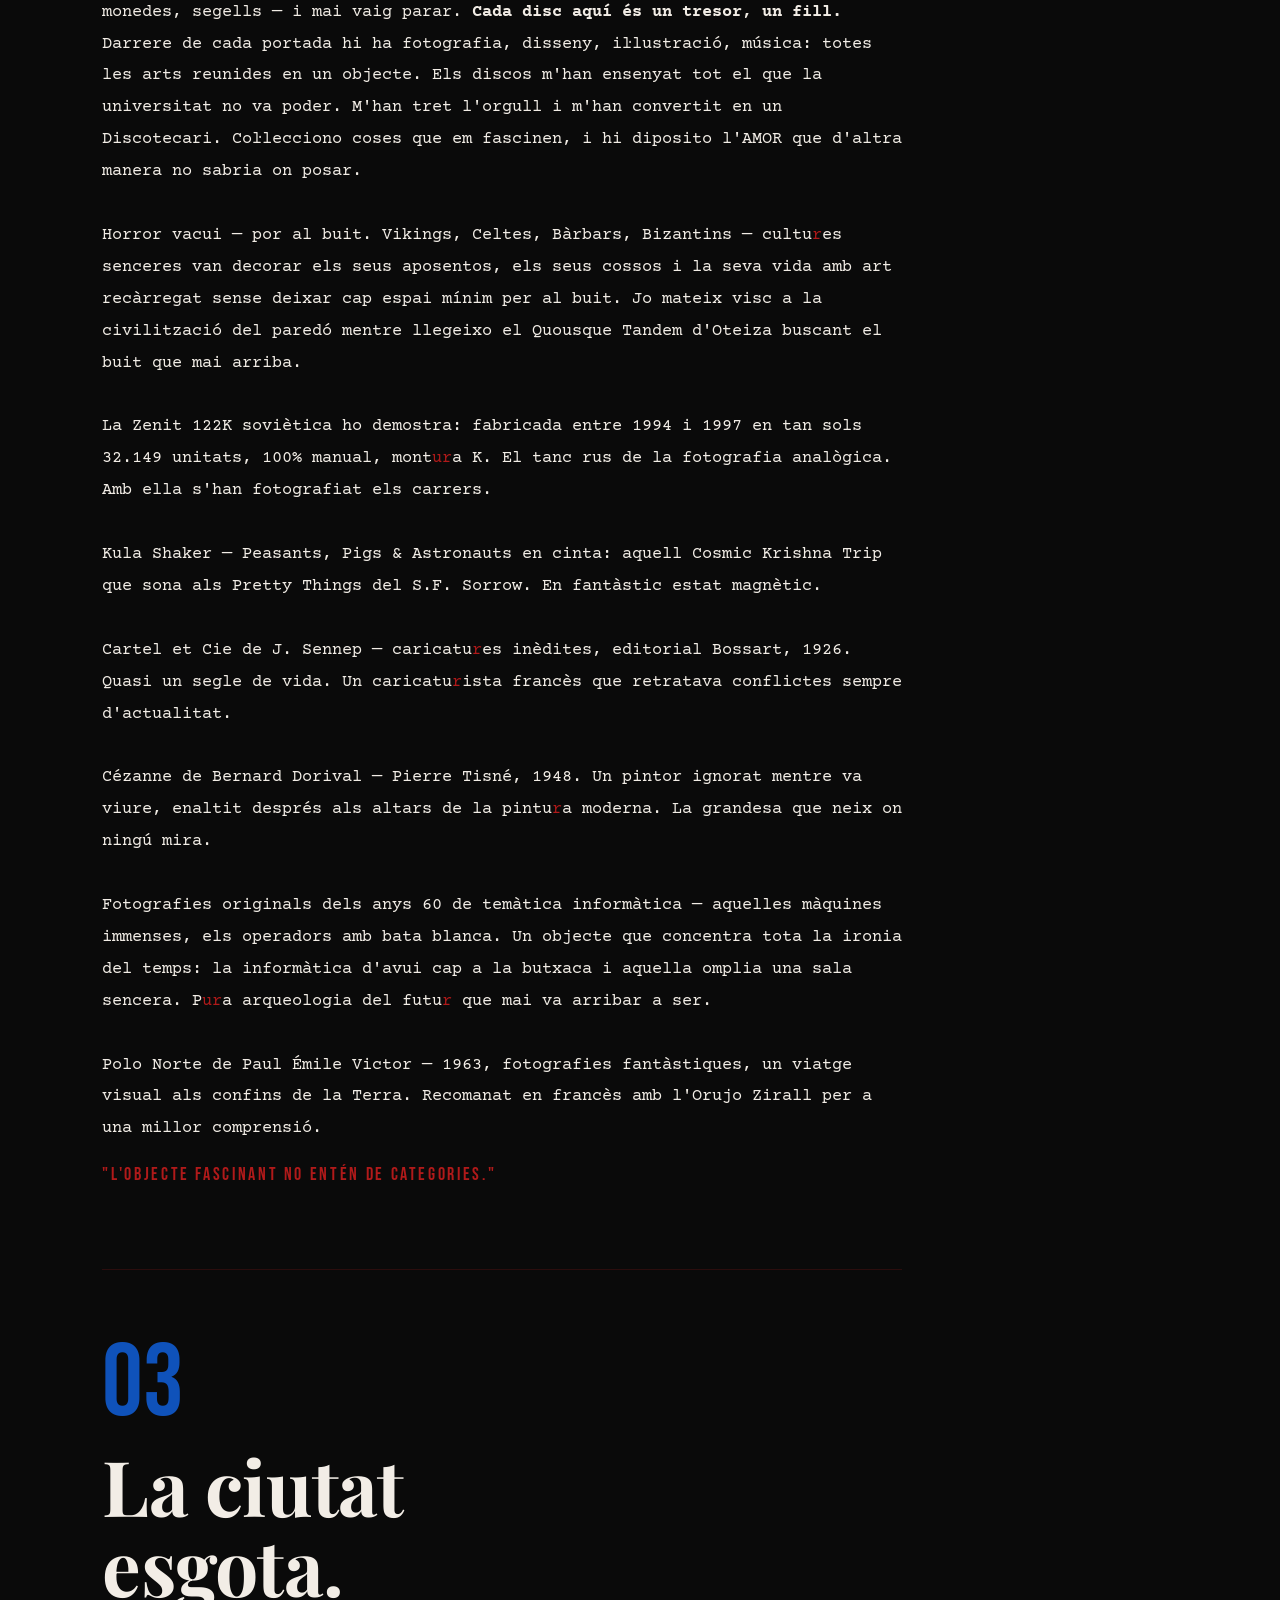
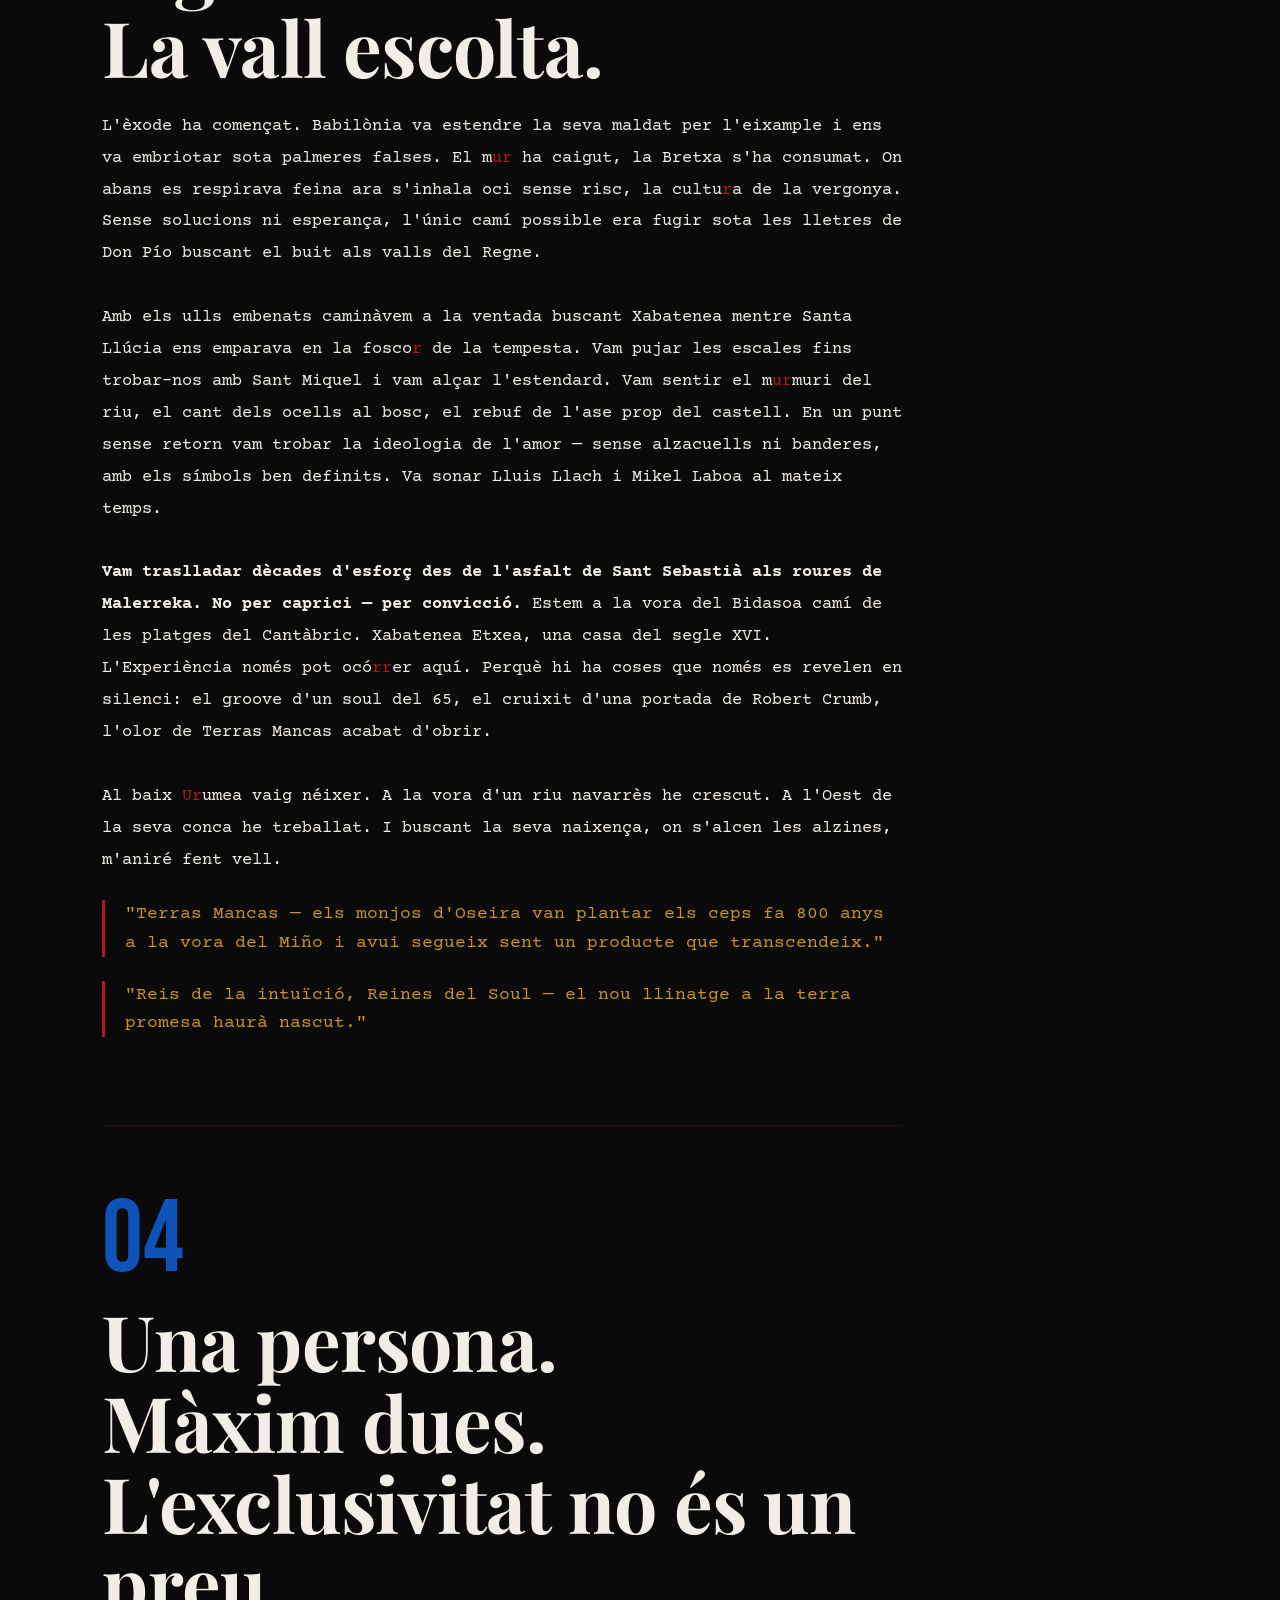
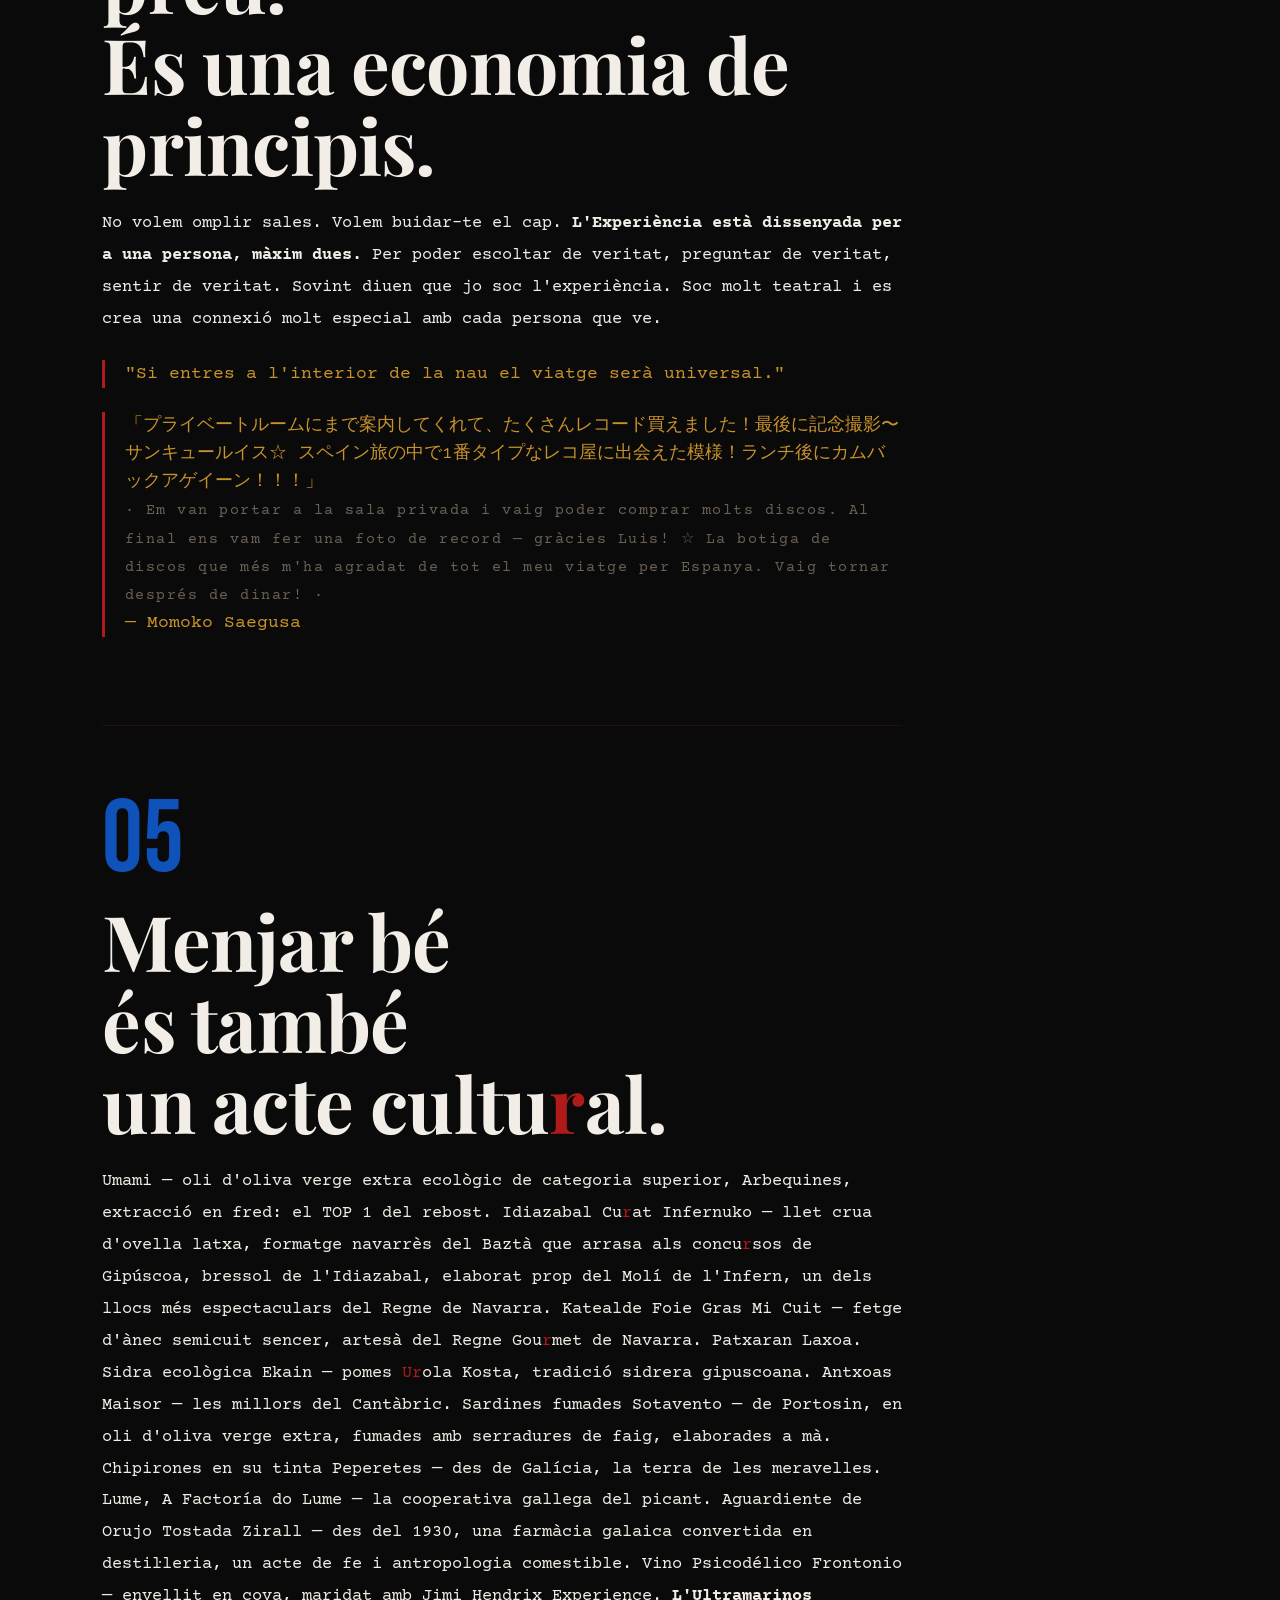
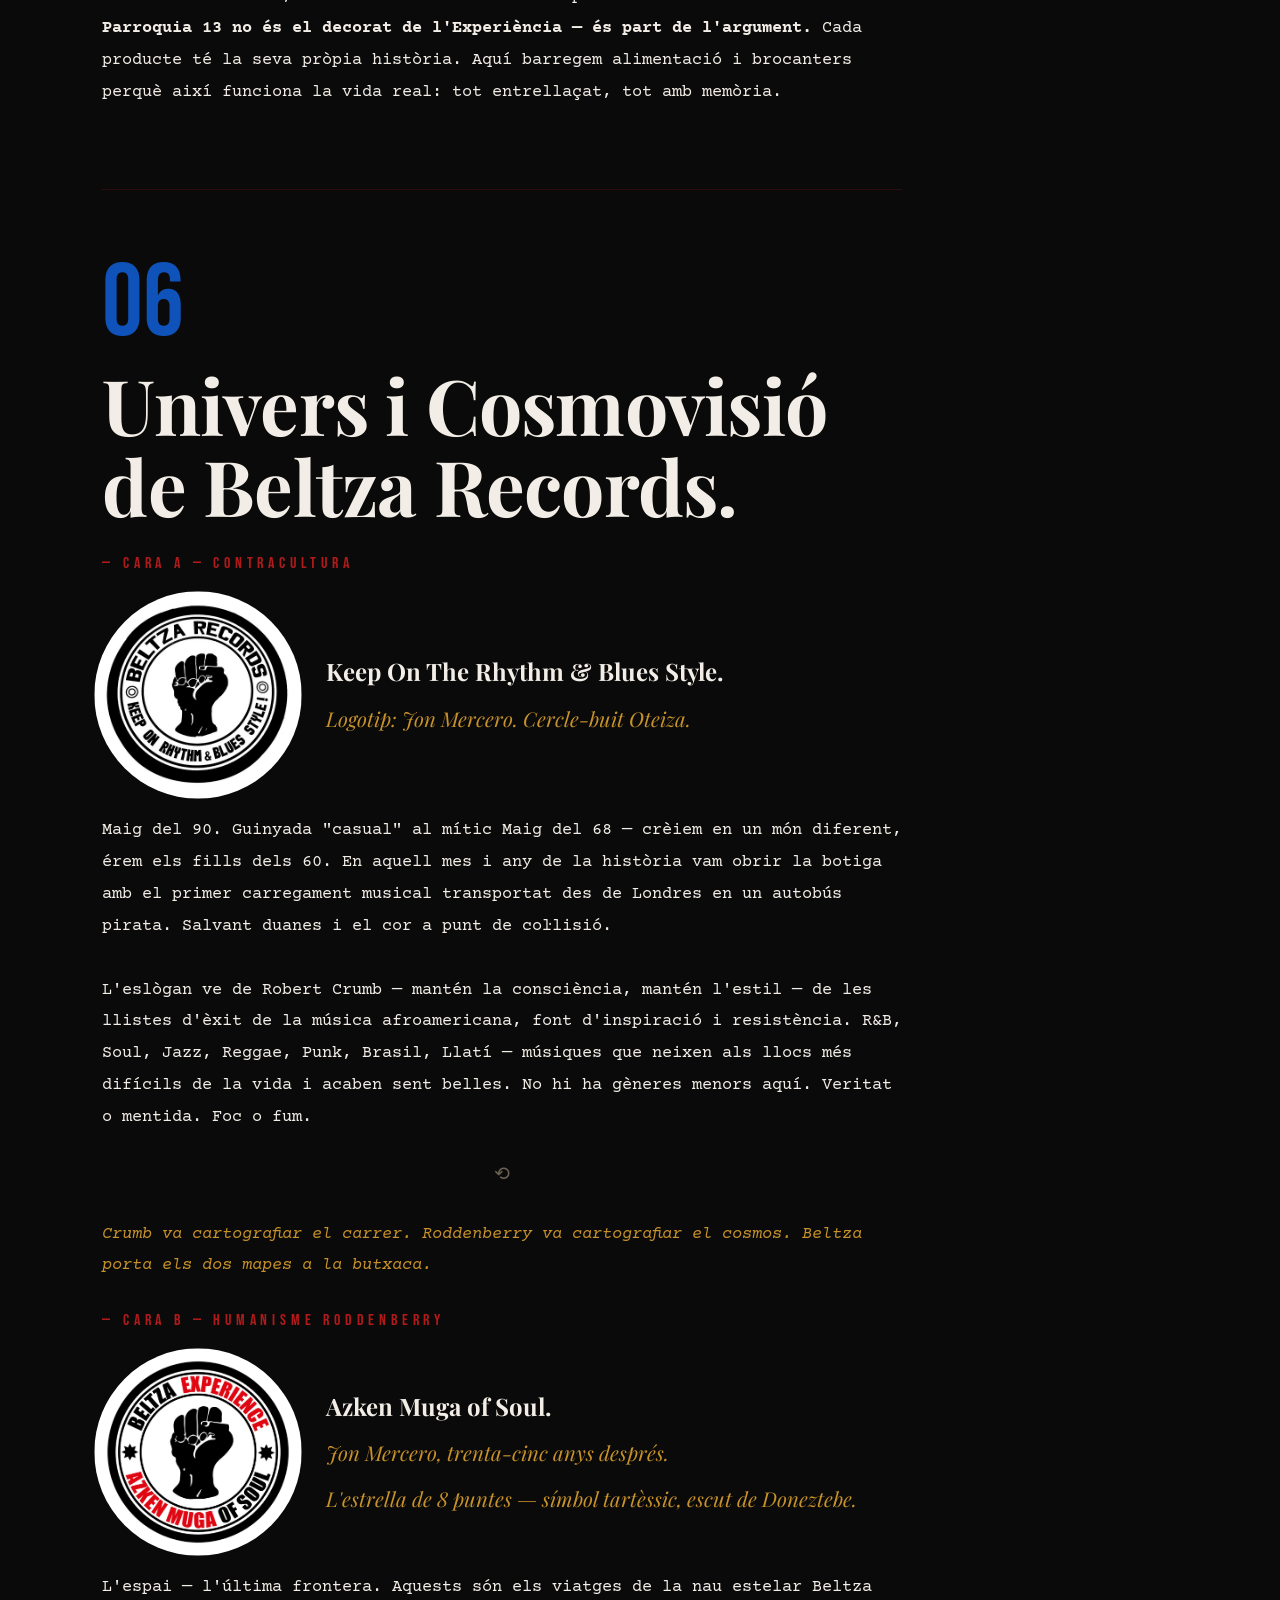
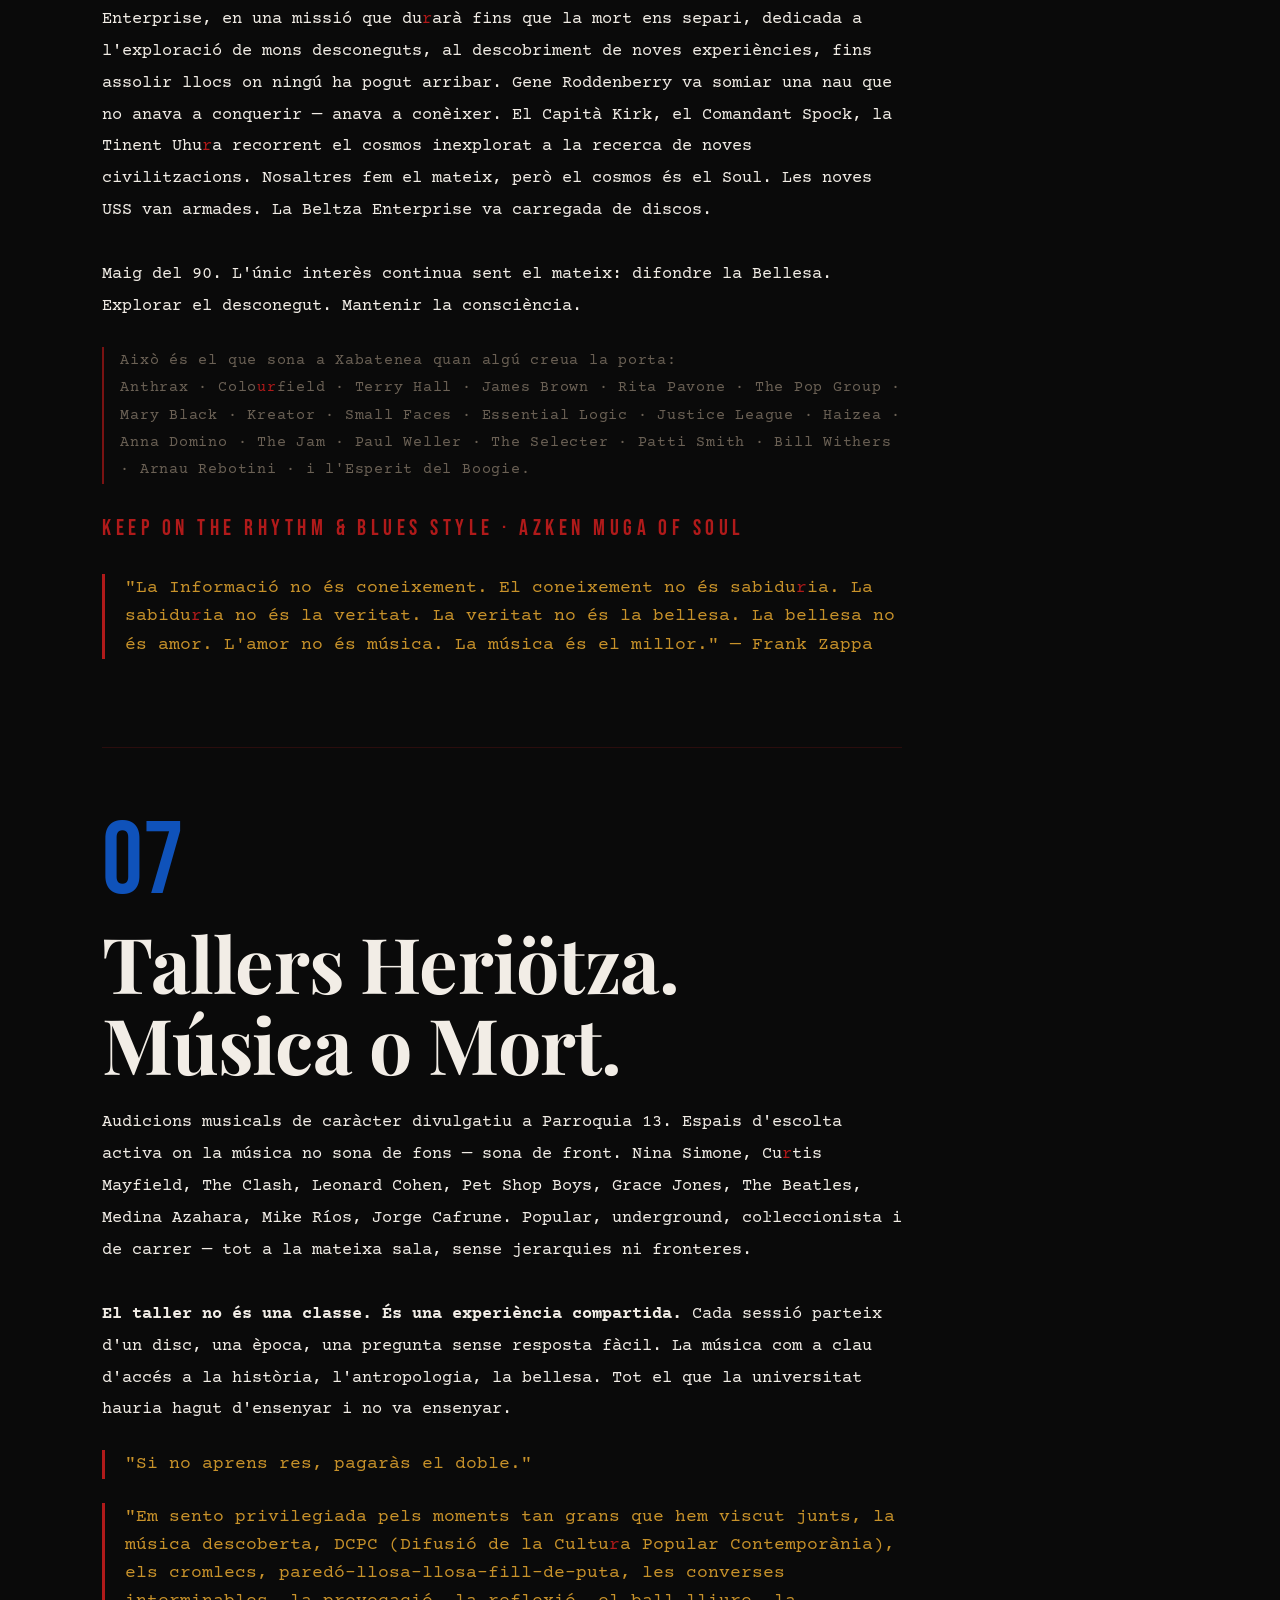
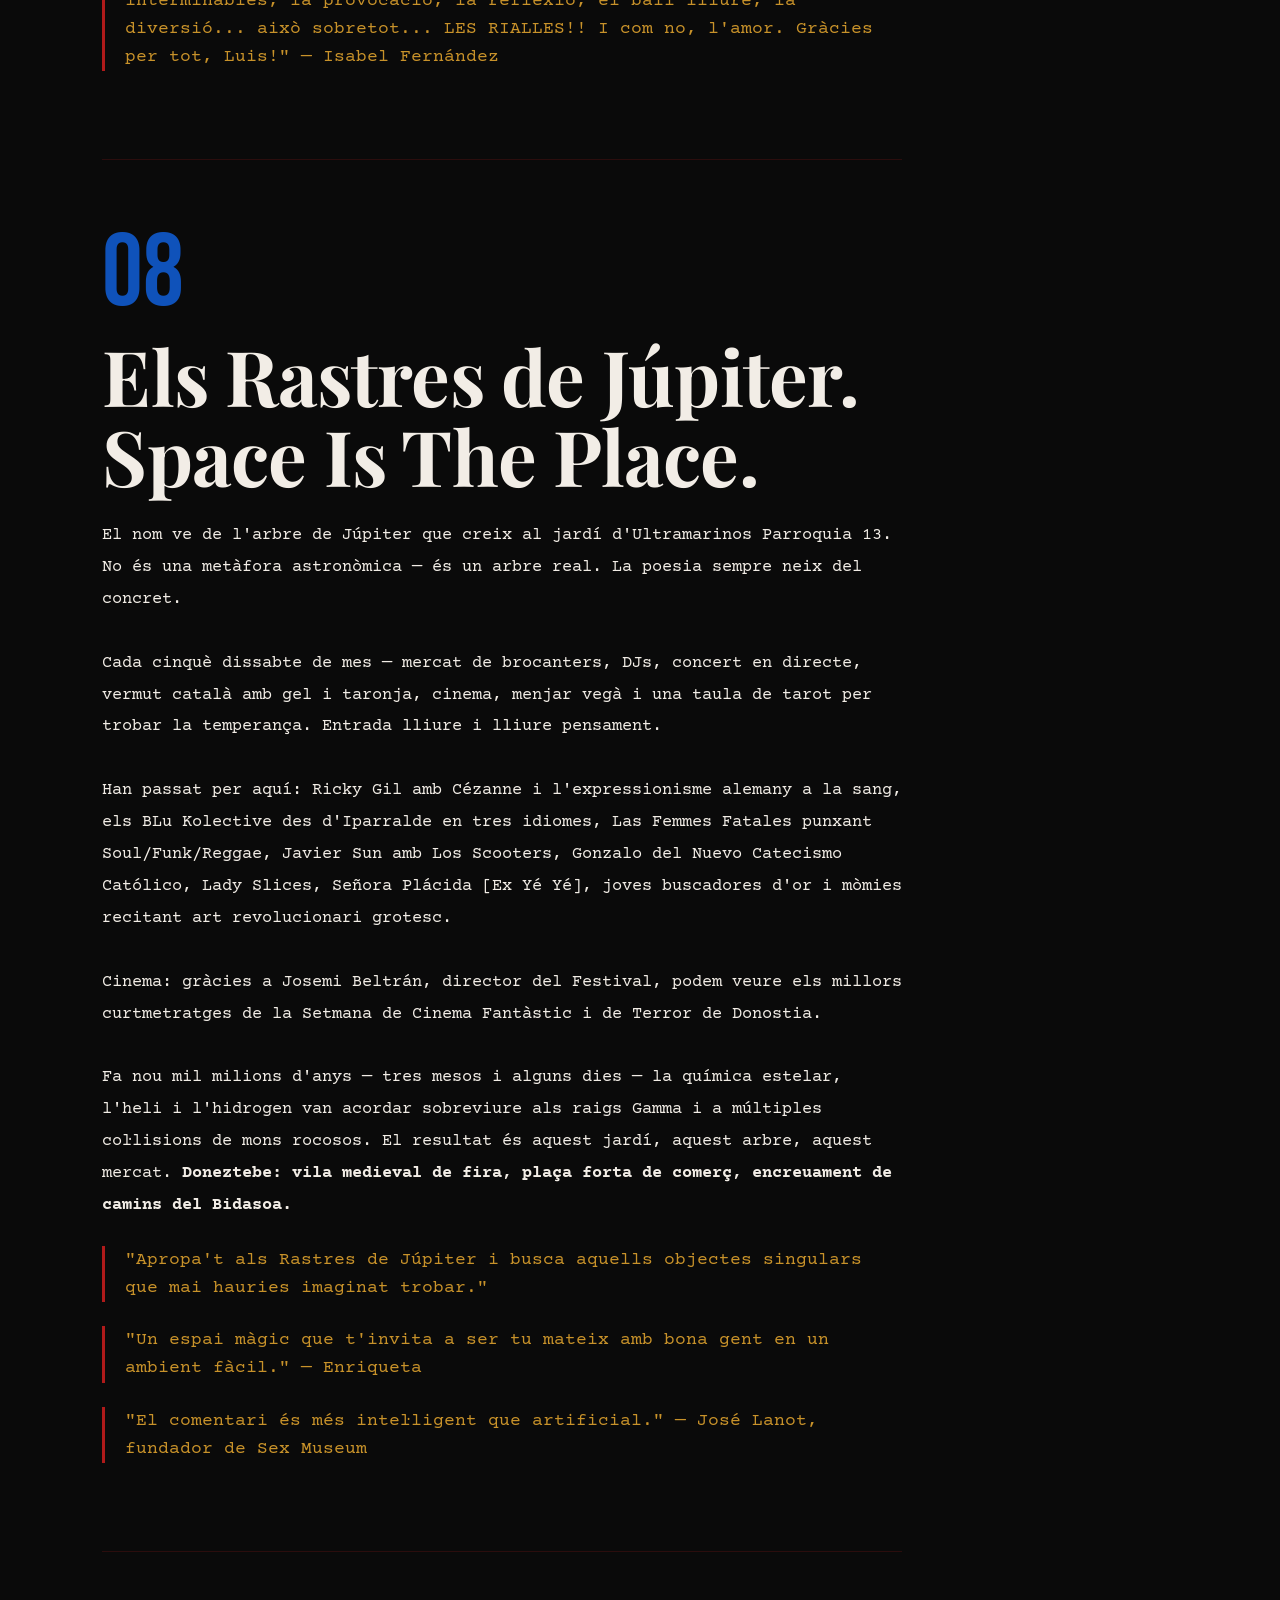
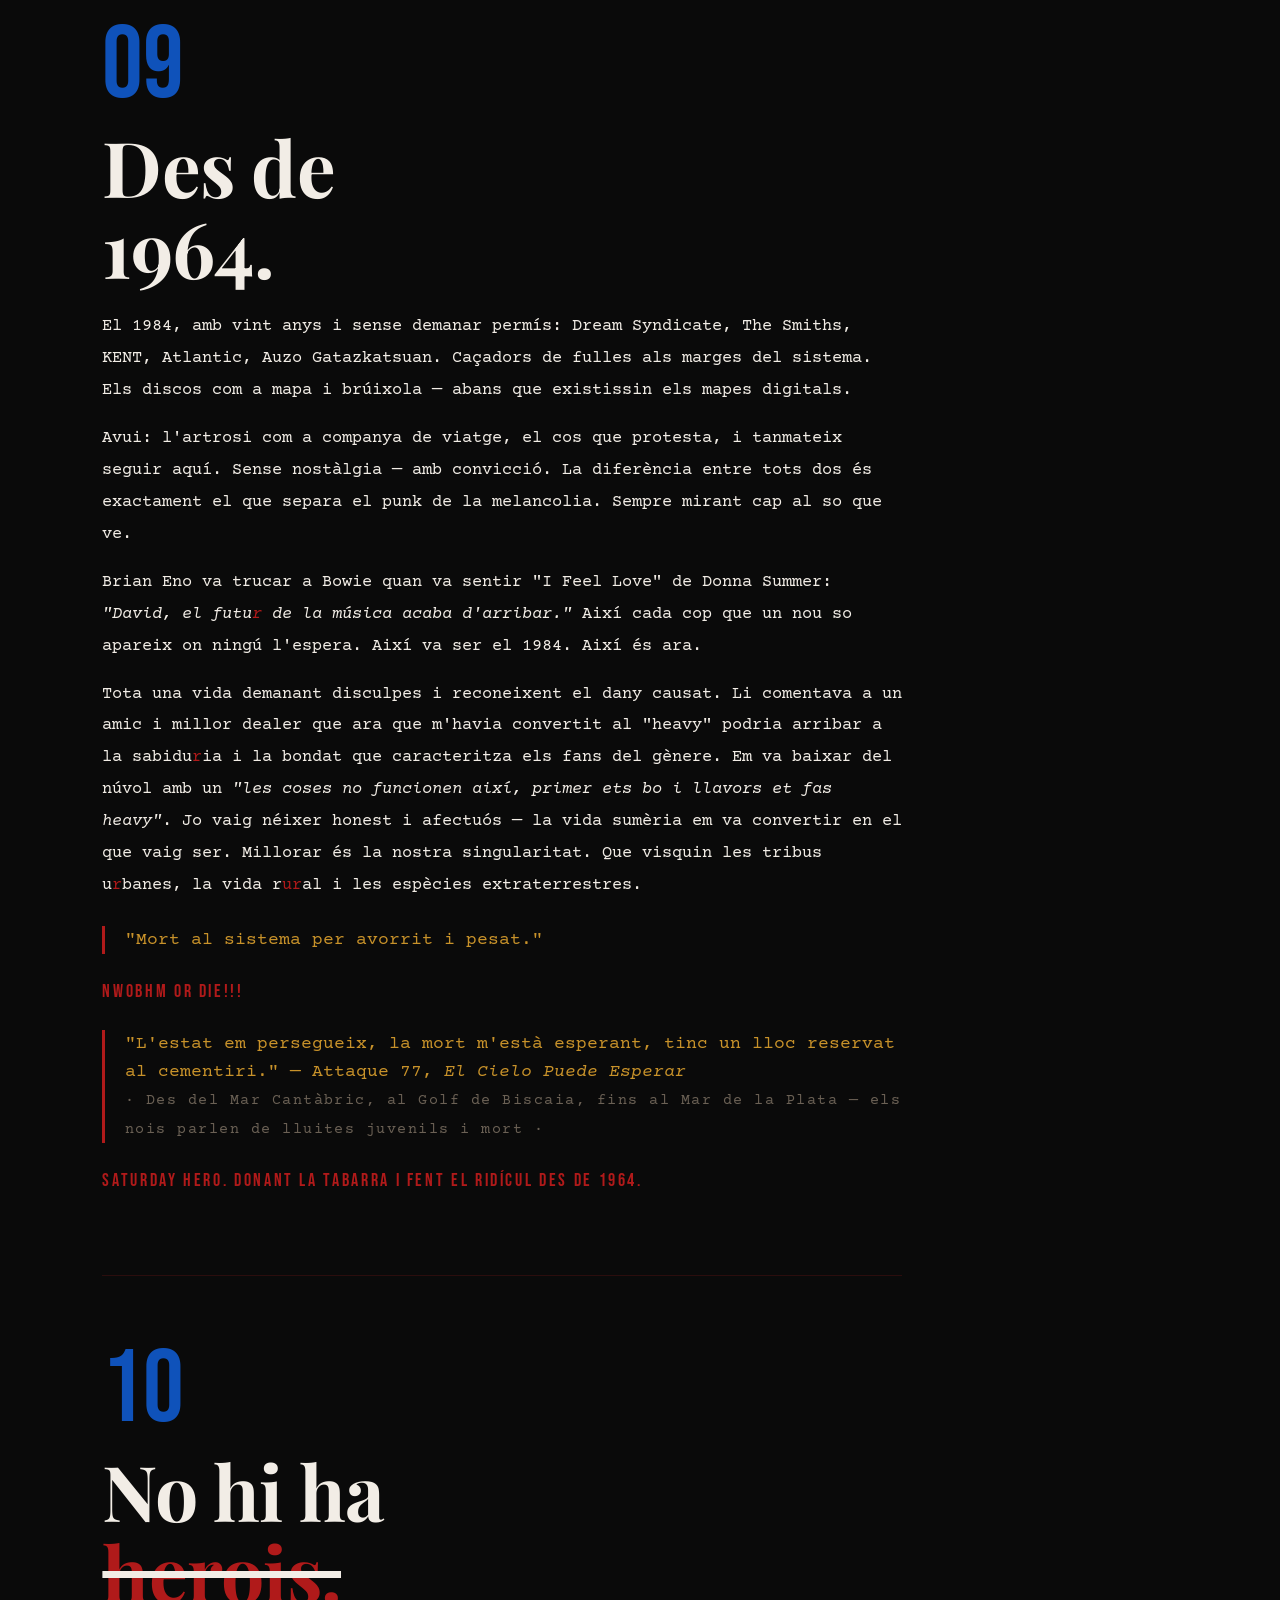
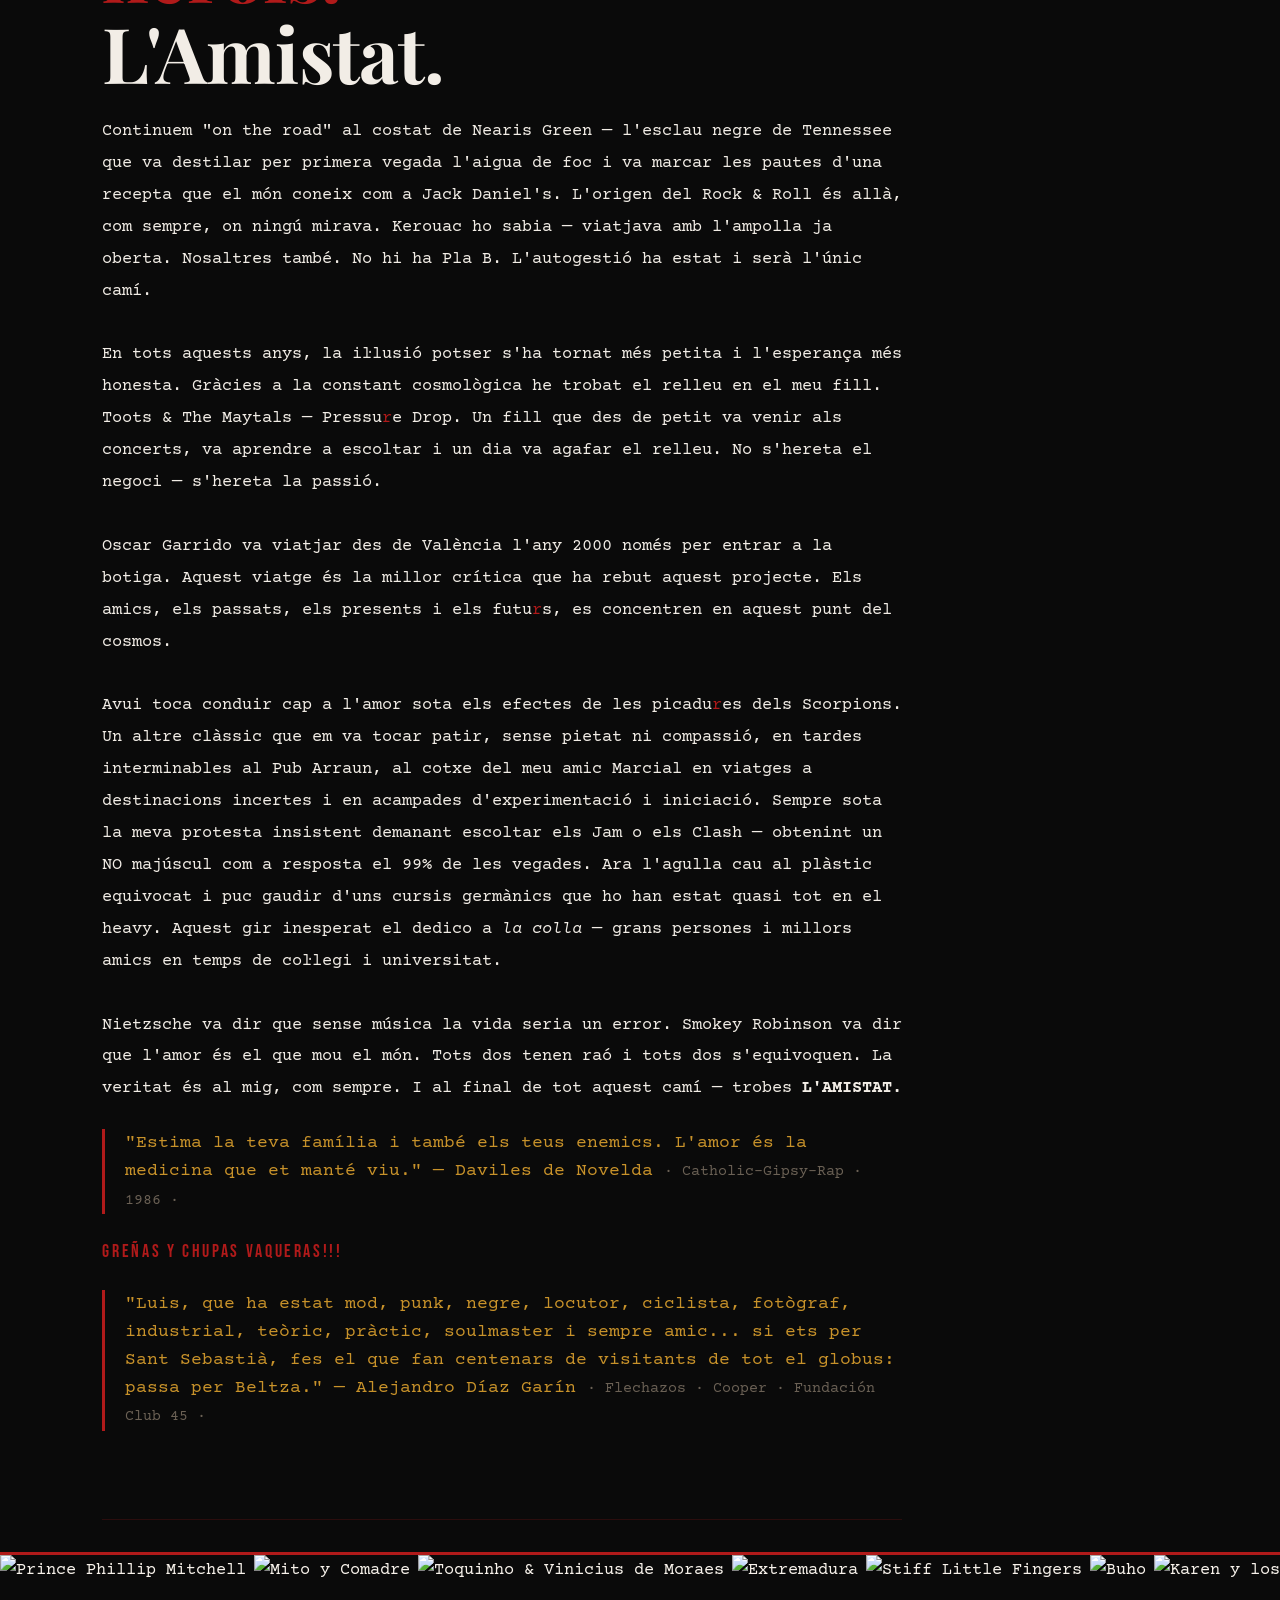
==== commit e42b9a3e: "Add files via upload" ====
--- a/manifiesto-ca.html
+++ b/manifiesto-ca.html
@@ -125,7 +125,7 @@
     </tr>
     <tr>
       <td style="font-size:1.15rem; letter-spacing:0.3em; text-transform:uppercase; color:var(--amber); padding-top:0.3rem;">Azken Muga of Soul</td>
-      <td style="font-family:'Bebas Neue',Impact,'Arial Narrow',sans-serif; font-size:clamp(1.19rem,2.5vw,1.63rem); letter-spacing:0.15em; text-align:right; padding-top:0.3rem;"><a href="https://www.beltzarecords.com/beltzaexperience" style="color:var(--amber); text-decoration:none;" target="_blank">beltzarecords.com</a> &nbsp;·&nbsp; <a href="https://beltzaexperience.github.io/magic-bus/" style="color:var(--amber); text-decoration:none;" target="_blank">MAGIC BUS</a> &nbsp;·&nbsp; <a href="http://dubbeat.beltzarecords.com/" style="color:var(--amber); text-decoration:none;" target="_blank">DUB²BEAT</a> &nbsp;·&nbsp; <a href="https://beltzaexperience.github.io/UR-SAPIENS/" style="color:var(--amber); text-decoration:none;" target="_blank"><span style="color:#b01a1a;">UR</span>-SAPIENS</a></td>
+      <td style="font-family:'Bebas Neue',Impact,'Arial Narrow',sans-serif; font-size:clamp(1.19rem,2.5vw,1.63rem); letter-spacing:0.15em; text-align:right; padding-top:0.3rem;"><a href="https://www.beltzarecords.com/beltzaexperience" style="color:var(--amber); text-decoration:none;" target="_blank">beltzarecords.com</a> &nbsp;·&nbsp; <a href="https://beltzaexperience.github.io/magic-bus/" style="color:var(--amber); text-decoration:none;" target="_blank">MAGIC BUS</a> &nbsp;·&nbsp; <a href="http://dubbeat.beltzarecords.com/" style="color:var(--amber); text-decoration:none;" target="_blank">DUB²BEAT</a> &nbsp;·&nbsp; <a href="https://beltzaexperience.github.io/UR-SAPIENS/" style="color:var(--amber); text-decoration:none;" target="_blank"><span style="color:#b01a1a;">UR</span>-SAPIENS</a> &nbsp;·&nbsp; <a href="https://13rituales.beltzarecords.com/" style="color:var(--amber); text-decoration:none;" target="_blank">13 RITUALES</a></td>
     </tr>
   </table>
 </div>
@@ -461,7 +461,7 @@
     </tr>
     <tr>
       <td style="font-size:1.15rem; letter-spacing:0.3em; text-transform:uppercase; color:var(--amber); padding-top:0.3rem;">Azken Muga of Soul</td>
-      <td style="font-family:'Bebas Neue',Impact,'Arial Narrow',sans-serif; font-size:clamp(1.19rem,2.5vw,1.63rem); letter-spacing:0.15em; text-align:right; padding-top:0.3rem;"><a href="https://www.beltzarecords.com/beltzaexperience" style="color:var(--amber); text-decoration:none; font-family:'Bebas Neue',Impact,'Arial Narrow',sans-serif; font-size:clamp(1.19rem,2.5vw,1.63rem); letter-spacing:0.15em;" target="_blank">beltzarecords.com</a> &nbsp;·&nbsp; <a href="https://beltzaexperience.github.io/magic-bus/" style="color:var(--amber); text-decoration:none; font-family:'Bebas Neue',Impact,'Arial Narrow',sans-serif; font-size:clamp(1.19rem,2.5vw,1.63rem); letter-spacing:0.15em;" target="_blank">MAGIC BUS</a> &nbsp;·&nbsp; <a href="http://dubbeat.beltzarecords.com/" style="color:var(--amber); text-decoration:none; font-family:'Bebas Neue',Impact,'Arial Narrow',sans-serif; font-size:clamp(1.19rem,2.5vw,1.63rem); letter-spacing:0.15em;" target="_blank">DUB²BEAT</a> &nbsp;·&nbsp; <a href="https://beltzaexperience.github.io/UR-SAPIENS/" style="color:var(--amber); text-decoration:none; font-family:'Bebas Neue',Impact,'Arial Narrow',sans-serif; font-size:clamp(1.19rem,2.5vw,1.63rem); letter-spacing:0.15em;" target="_blank"><span style="color:#b01a1a;">UR</span>-SAPIENS</a></td>
+      <td style="font-family:'Bebas Neue',Impact,'Arial Narrow',sans-serif; font-size:clamp(1.19rem,2.5vw,1.63rem); letter-spacing:0.15em; text-align:right; padding-top:0.3rem;"><a href="https://www.beltzarecords.com/beltzaexperience" style="color:var(--amber); text-decoration:none; font-family:'Bebas Neue',Impact,'Arial Narrow',sans-serif; font-size:clamp(1.19rem,2.5vw,1.63rem); letter-spacing:0.15em;" target="_blank">beltzarecords.com</a> &nbsp;·&nbsp; <a href="https://beltzaexperience.github.io/magic-bus/" style="color:var(--amber); text-decoration:none; font-family:'Bebas Neue',Impact,'Arial Narrow',sans-serif; font-size:clamp(1.19rem,2.5vw,1.63rem); letter-spacing:0.15em;" target="_blank">MAGIC BUS</a> &nbsp;·&nbsp; <a href="http://dubbeat.beltzarecords.com/" style="color:var(--amber); text-decoration:none; font-family:'Bebas Neue',Impact,'Arial Narrow',sans-serif; font-size:clamp(1.19rem,2.5vw,1.63rem); letter-spacing:0.15em;" target="_blank">DUB²BEAT</a> &nbsp;·&nbsp; <a href="https://beltzaexperience.github.io/UR-SAPIENS/" style="color:var(--amber); text-decoration:none; font-family:'Bebas Neue',Impact,'Arial Narrow',sans-serif; font-size:clamp(1.19rem,2.5vw,1.63rem); letter-spacing:0.15em;" target="_blank"><span style="color:#b01a1a;">UR</span>-SAPIENS</a> &nbsp;·&nbsp; <a href="https://13rituales.beltzarecords.com/" style="color:var(--amber); text-decoration:none;" target="_blank">13 RITUALES</a></td>
     </tr>
   </table>
   <p style="margin-top:0.8rem; font-size:0.95rem; letter-spacing:0.15em; color:var(--white); text-align:center;">· Logos: Jon Mercero · 13: Luis Beltza ·</p>
